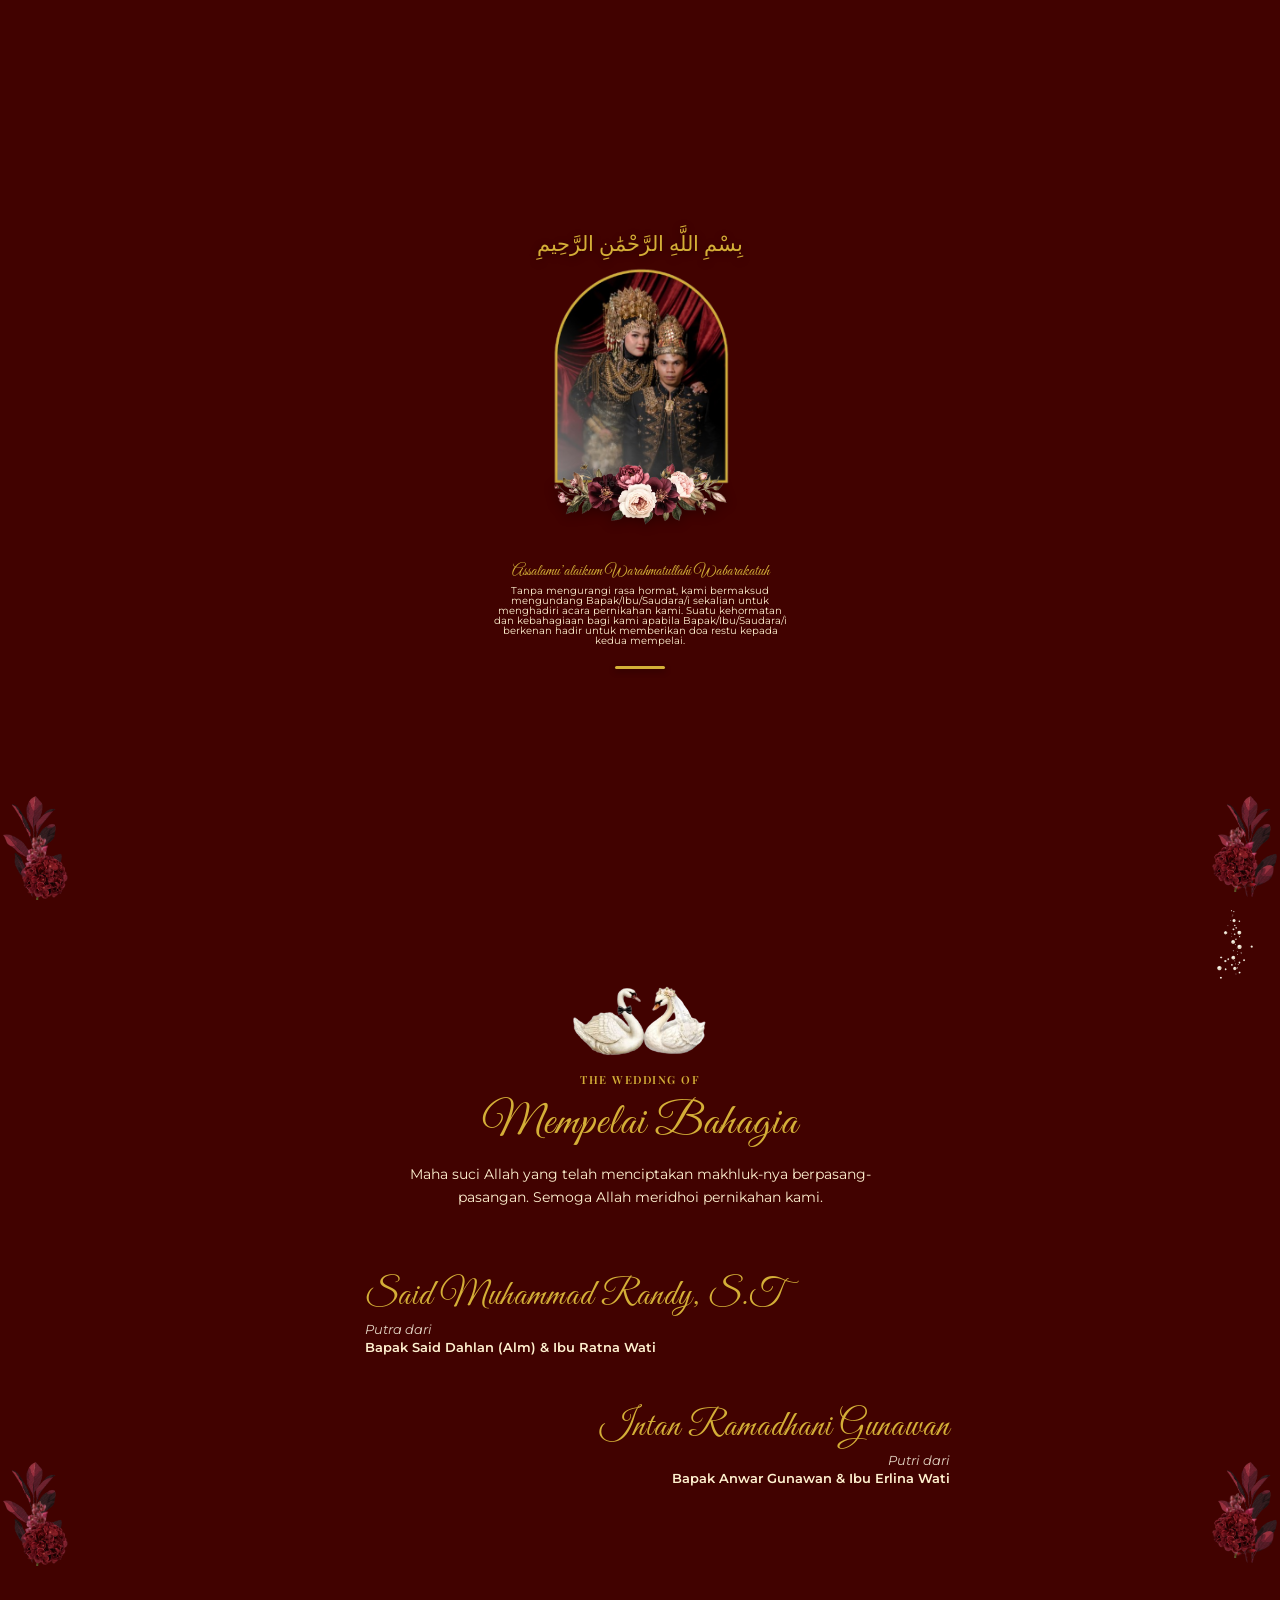
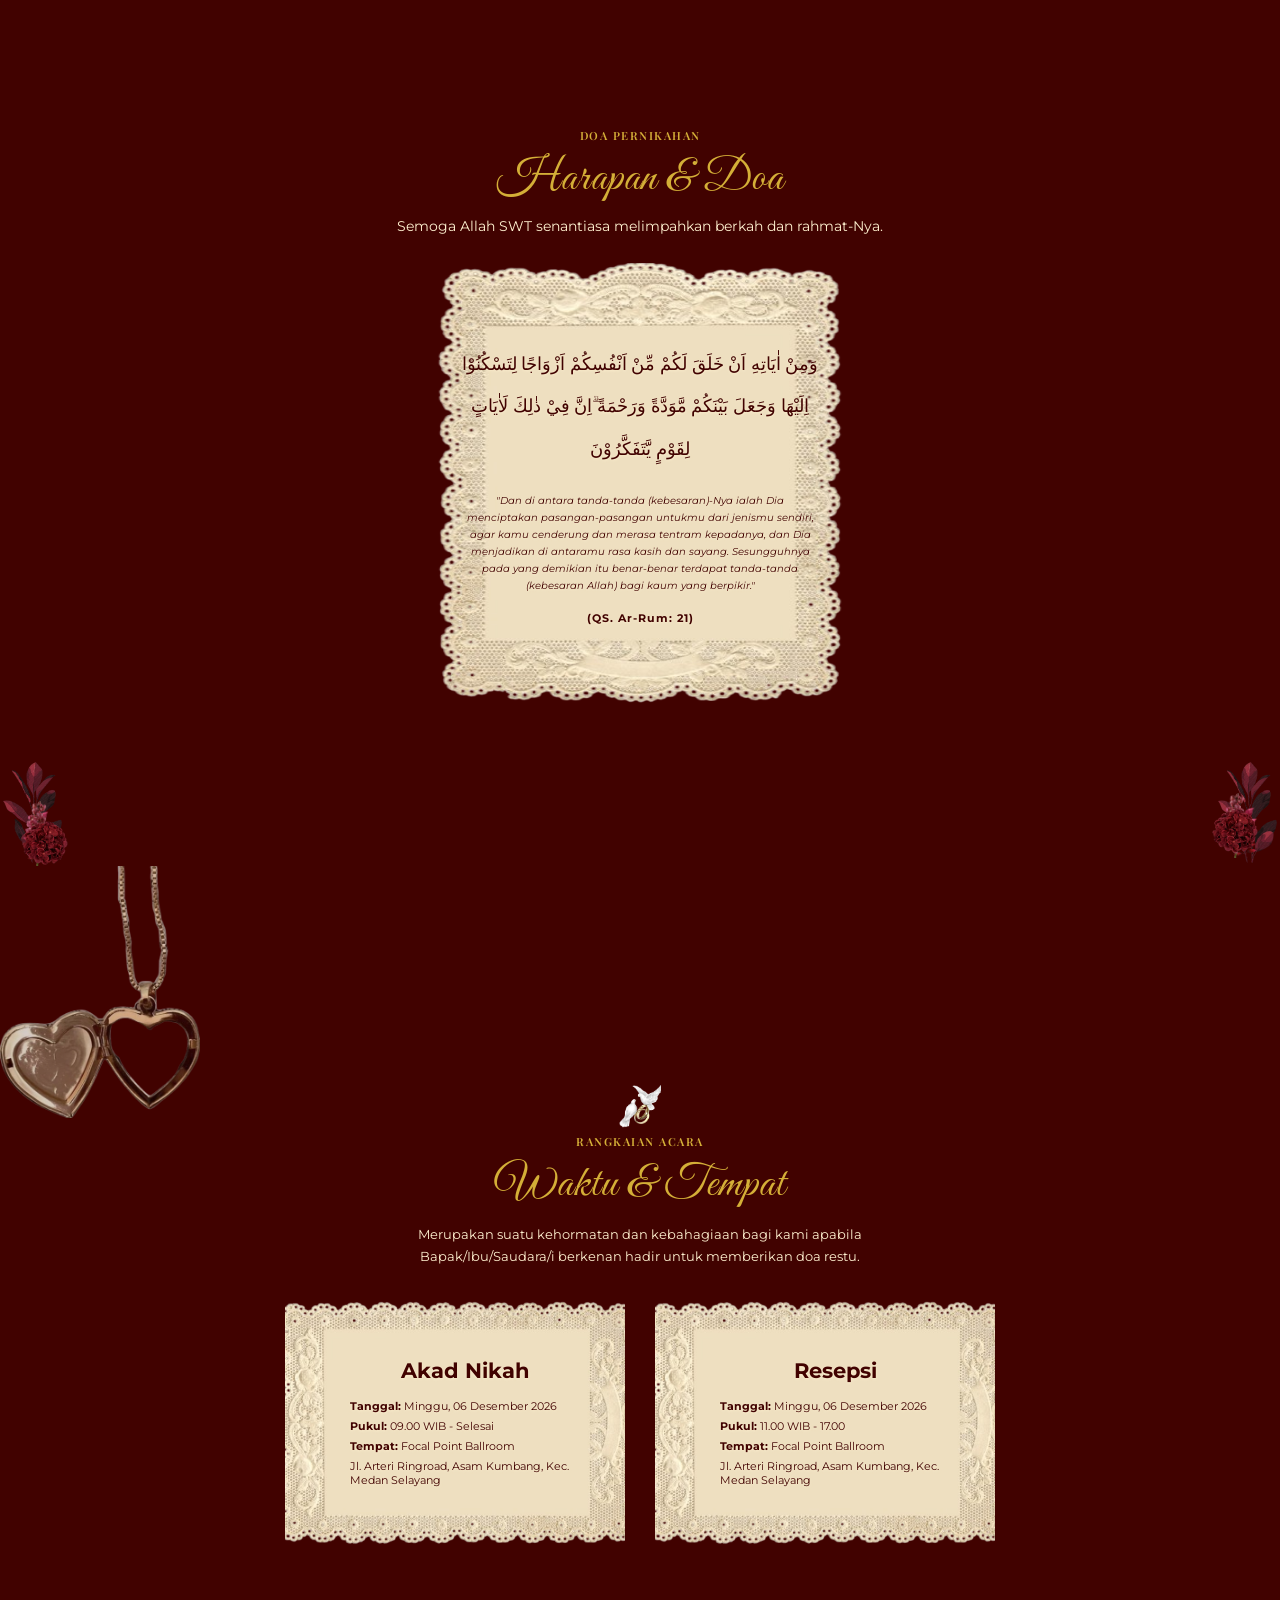
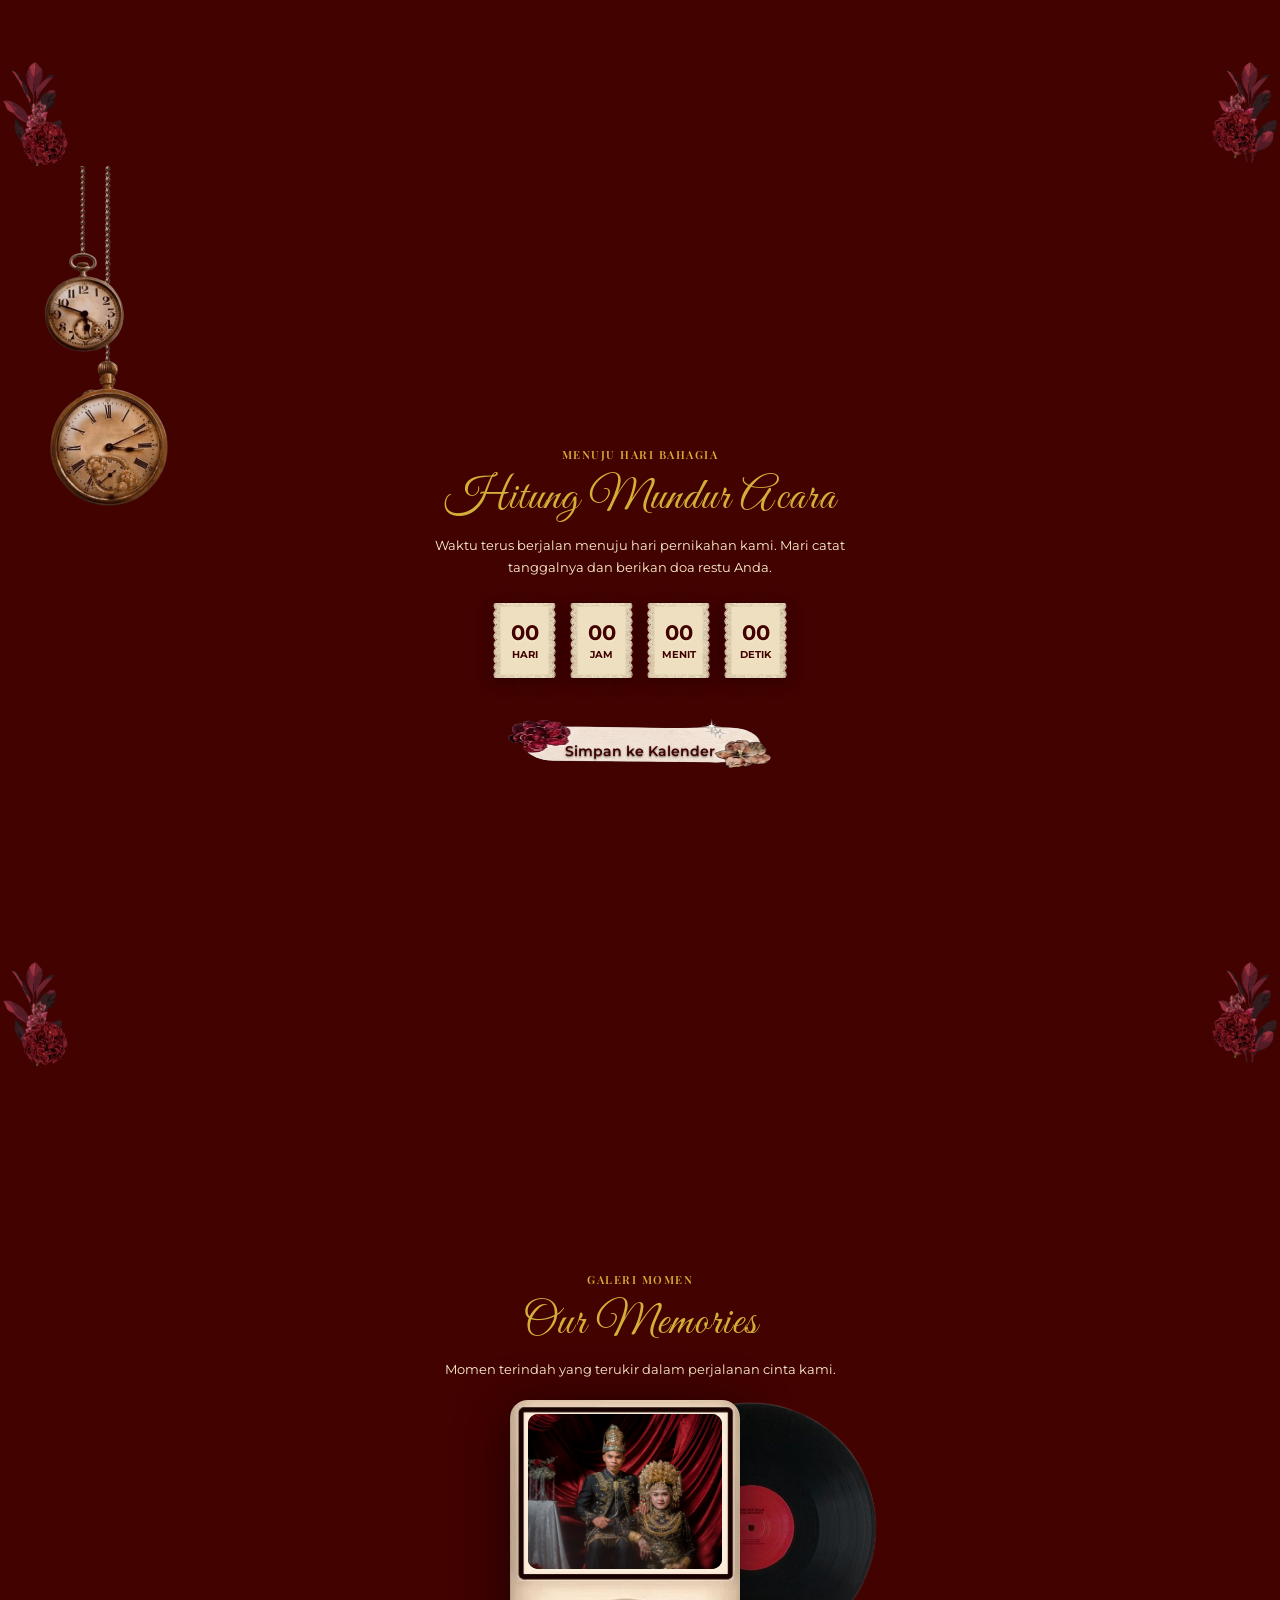
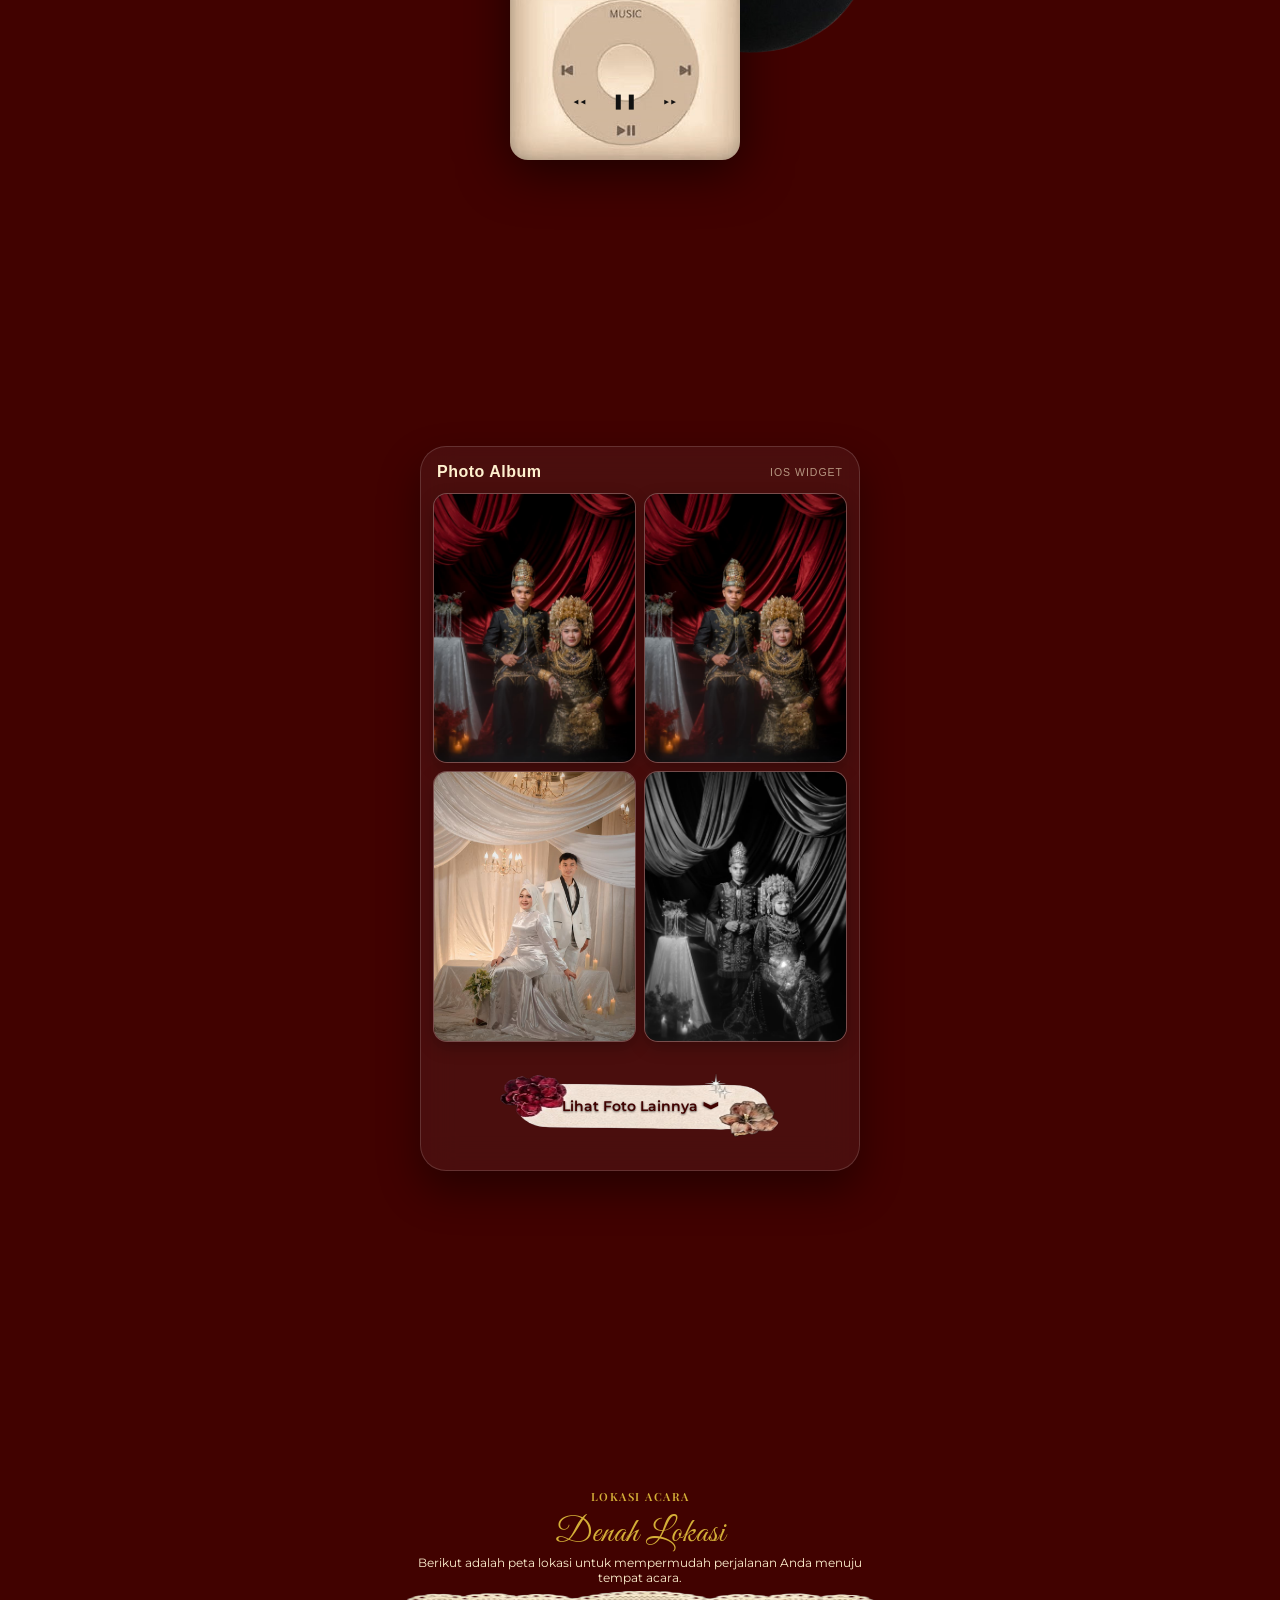
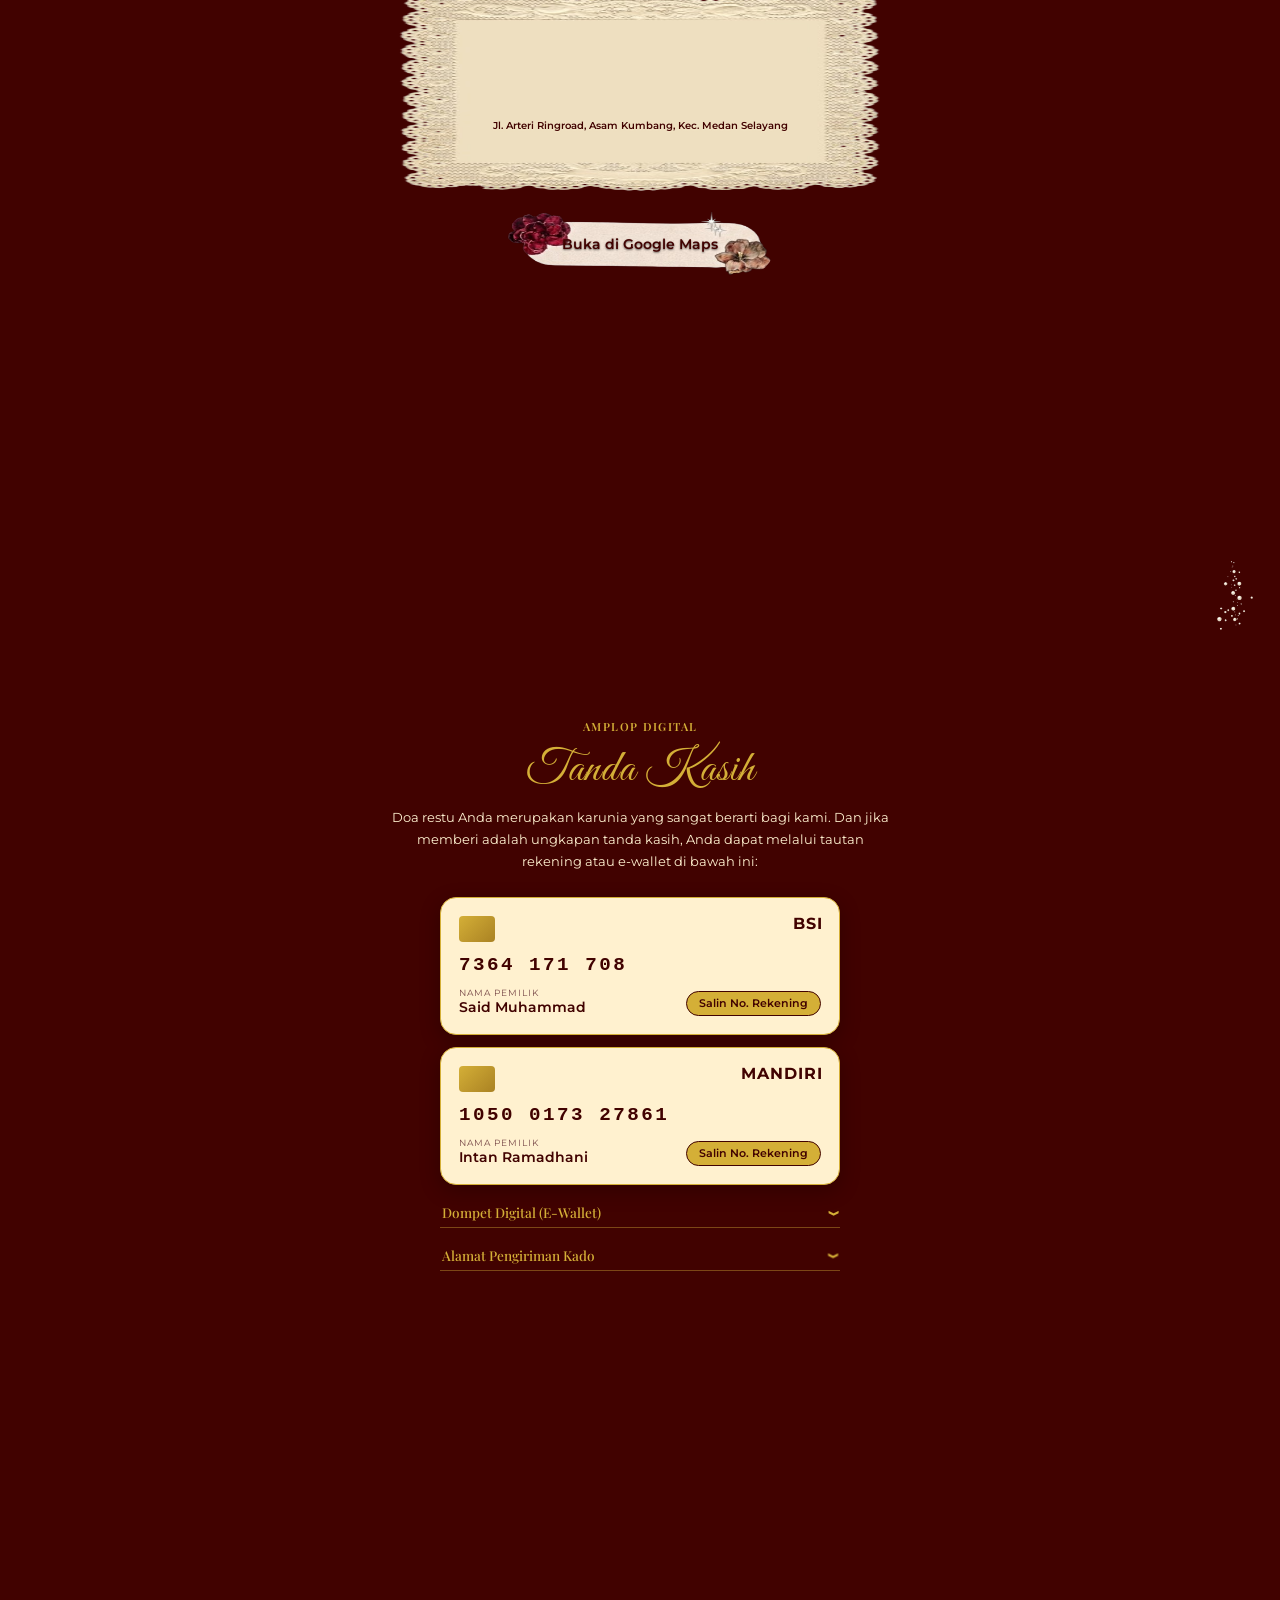
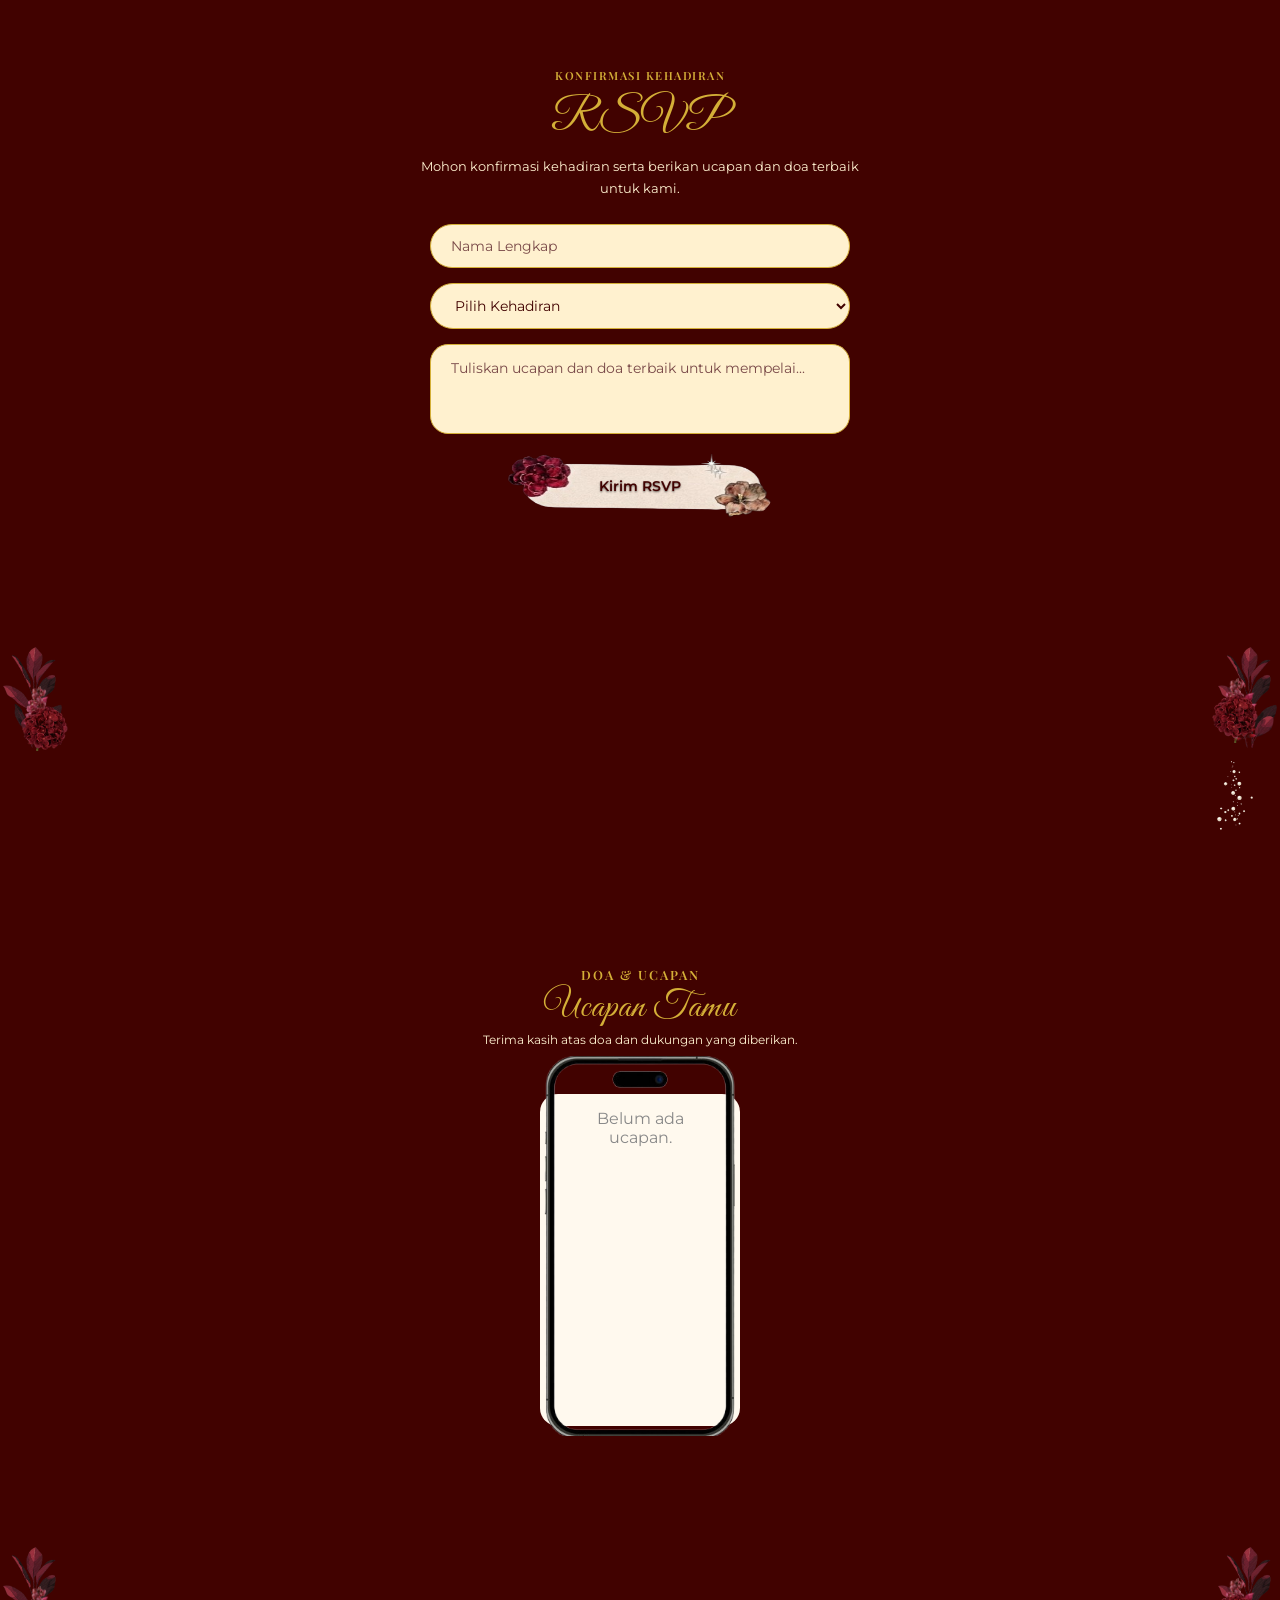
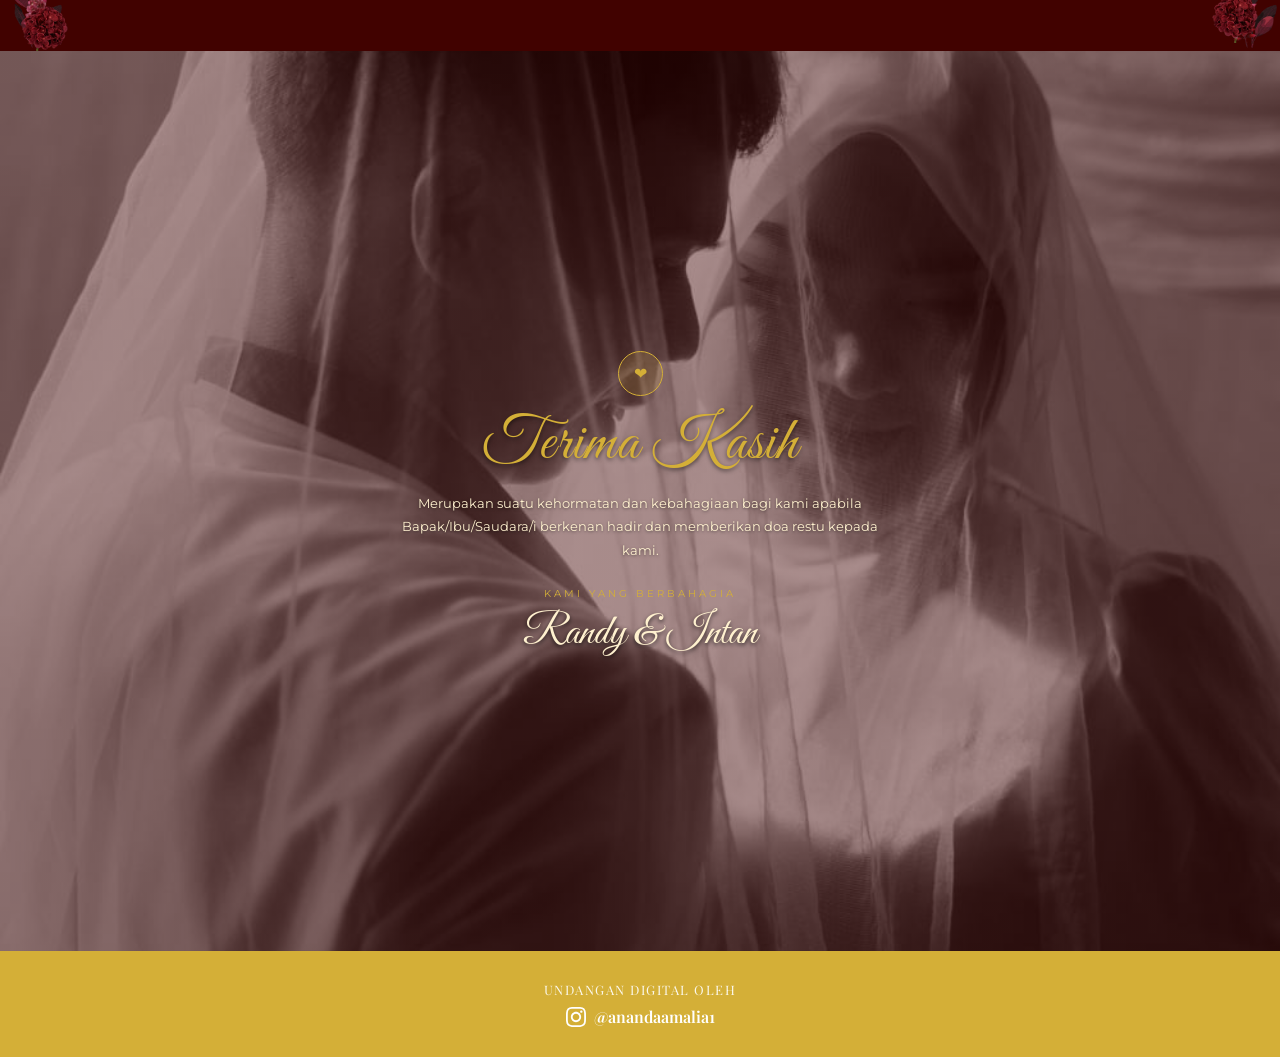
==== index.html @ a96480e3 "Add files via upload first" ====
<!DOCTYPE html>
<html lang="id">

<head>
    <meta charset="UTF-8">
    <meta name="viewport" content="width=device-width, initial-scale=1.0">
    <meta name="theme-color" content="#D4AF37">
    <title>Undangan Pernikahan</title>

    <link rel="stylesheet" href="style.css">
</head>

<body>
    <main>
      <!-- SECTION PEMBUKA / KATA PENGANTAR (TANPA KOTAK CONTAINER LUAR) -->
<!-- OPENING SECTION (BACKGROUND MERAH MARUN & FOTO PENGANTIN DI ATAS) -->
<section id="opening" class="opening-section">
    <!-- Kelompok Bunga Hiasan di Bawah (Opsional jika ingin konsisten) -->
    <div class="floral-group-bottom-left">
        <img src="bunga1.png" alt="Bunga 1" class="flower-item flower-1">
        <img src="bunga2.png" alt="Bunga 2" class="flower-item flower-2">
        <img src="bunga3.png" alt="Bunga 3" class="flower-item flower-3">
        <img src="bunga4.png" alt="Bunga 4" class="flower-item flower-4">
    </div>
    <div class="floral-group-bottom-right">
        <img src="bunga1.png" alt="Bunga 1" class="flower-item flower-1">
        <img src="bunga2.png" alt="Bunga 2" class="flower-item flower-2">
        <img src="bunga3.png" alt="Bunga 3" class="flower-item flower-3">
        <img src="bunga4.png" alt="Bunga 4" class="flower-item flower-4">
    </div>

    <div class="container">
        <div class="reveal opening-content-box" style="text-align: center; color: #FFF1cf;">
             <!-- 3. TEKS ARAB -->
            <p class="opening-arabic">
                بِسْمِ اللَّهِ الرَّحْمَٰنِ الرَّحِيمِ
            </p>

            <!-- 1. FOTO PENGANTIN DI BAGIAN ATAS (BENTUK LINGKARAN ESTETIK BERBINGKAI EMAS) -->
            <div class="opening-photo-wrapper">
                <img src="couple.png" alt="Foto Mempelai" class="opening-couple-photo">
            </div>

            <!-- 2. HIASAN BUNGA TEPAT DI BAWAH FOTO -->
            <div class="opening-floral-divider">
                <img src="bungab.png" alt="Hiasan Bunga" class="divider-flower-img">
            </div>

          
            <!-- 4. SALAM -->
            <h3 class="opening-salam">
                Assalamu’alaikum Warahmatullahi Wabarakatuh
            </h3>

            <!-- 5. ISI TEKS UNDANGAN -->
            <p class="opening-text">
                Tanpa mengurangi rasa hormat, kami bermaksud mengundang Bapak/Ibu/Saudara/i sekalian untuk menghadiri acara pernikahan kami. Suatu kehormatan dan kebahagiaan bagi kami apabila Bapak/Ibu/Saudara/i berkenan hadir untuk memberikan doa restu kepada kedua mempelai.
            </p>

            <!-- 6. GARIS PEMISAH EMAS -->
            <div class="opening-divider"></div>

        </div>
    </div>
</section>


<!-- SECTION MEMPELAI -->
<section id="mempelai" class="mempelai-section reveal">
    <div class="pearls-top-right">
        <img src="pearls.png" alt="Mutiara">
    </div>
    <!-- Kelompok 4 Bunga (Kiri Bawah) -->
    <div class="floral-group-bottom-left">
        <img src="bunga1.png" alt="Bunga 1" class="flower-item flower-1">
        <img src="bunga2.png" alt="Bunga 2" class="flower-item flower-2">
        <img src="bunga3.png" alt="Bunga 3" class="flower-item flower-3">
        <img src="bunga4.png" alt="Bunga 4" class="flower-item flower-4">
    </div>

    <!-- Kelompok 4 Bunga (Kanan Bawah) -->
    <div class="floral-group-bottom-right">
        <img src="bunga1.png" alt="Bunga 1" class="flower-item flower-1">
        <img src="bunga2.png" alt="Bunga 2" class="flower-item flower-2">
        <img src="bunga3.png" alt="Bunga 3" class="flower-item flower-3">
        <img src="bunga4.png" alt="Bunga 4" class="flower-item flower-4">
    </div>

    <div class="container">

        <!-- Animasi Sepasang Angsa Membentuk Love -->
        <div class="swan-container">
            <img src="swan.png" class="swan-image" alt="Sepasang Angsa Love">
        </div>

        <span class="section-badge-mempelai reveal">
            The Wedding Of
        </span>

        <h2 class="mempelai-main-title reveal">
            Mempelai Bahagia
        </h2>

        <p class="section-description-mempelai reveal">
            Maha suci Allah yang telah menciptakan makhluk-nya berpasang-pasangan. Semoga Allah meridhoi pernikahan kami.
        </p>

        <!-- WRAPPER KEDUA MEMPELAI -->
        <div class="mempelai-wrapper">
            <!-- MEMPELAI PRIA -->
            <div class="mempelai-row pria-row reveal-left">
                <div class="mempelai-info">
                    <h3 class="mempelai-name">Said Muhammad Randy, S.T</h3>
                    <p class="mempelai-desc">Putra dari</p>
                    <p class="mempelai-parents">Bapak Said Dahlan (Alm) & Ibu Ratna Wati</p>
                </div>
            </div>

            <!-- MEMPELAI WANITA -->
            <div class="mempelai-row wanita-row reveal-right">
                <div class="mempelai-info">
                    <h3 class="mempelai-name">Intan Ramadhani Gunawan</h3>
                    <p class="mempelai-desc">Putri dari</p>
                    <p class="mempelai-parents">Bapak Anwar Gunawan & Ibu Erlina Wati</p>
                </div>
            </div>
        </div>
    </div>

</section>
<!-- SECTION DOA PERNIKAHAN -->
<section id="doa" class="doa-section reveal">
 <!-- Kelompok 4 Bunga (Kiri Bawah) -->
    <div class="floral-group-bottom-left">
        <img src="bunga1.png" alt="Bunga 1" class="flower-item flower-1">
        <img src="bunga2.png" alt="Bunga 2" class="flower-item flower-2">
        <img src="bunga3.png" alt="Bunga 3" class="flower-item flower-3">
        <img src="bunga4.png" alt="Bunga 4" class="flower-item flower-4">
    </div>

    <!-- Kelompok 4 Bunga (Kanan Bawah) -->
    <div class="floral-group-bottom-right">
        <img src="bunga1.png" alt="Bunga 1" class="flower-item flower-1">
        <img src="bunga2.png" alt="Bunga 2" class="flower-item flower-2">
        <img src="bunga3.png" alt="Bunga 3" class="flower-item flower-3">
        <img src="bunga4.png" alt="Bunga 4" class="flower-item flower-4">
    </div>
    <div class="container">
        <div class="reveal" style="text-align: center; color: #FFF1cf;">

            <span class="section-badge-doa">
                Doa Pernikahan
            </span>

            <h2 style="color: #D4AF37; font-family: 'Great Vibes', cursive; font-size: 2.8rem; margin-bottom: 8px;">
                Harapan & Doa
            </h2>
            <p class="section-description-doa" style="color: #FFF1cf; font-size: 13.5px; margin-bottom: 25px;">
                Semoga Allah SWT senantiasa melimpahkan berkah dan rahmat-Nya.
            </p>

            <!-- KOTAK KONTEN DOA -->
            <div class="doa-content-box">
                <p class="arabic-text">
                    وَمِنْ اٰيَاتِهِ اَنْ خَلَقَ لَكُمْ مِّنْ اَنْفُسِكُمْ اَزْوَاجًا لِتَسْكُنُوْا اِلَيْهَا وَجَعَلَ بَيْنَكُمْ مَّوَدَّةً وَرَحْمَةً ۗاِنَّ فِيْ ذٰلِكَ لَاٰيَاتٍ لِقَوْمٍ يَّتَفَكَّرُوْنَ
                </p>
                <p class="translation-text">
                    "Dan di antara tanda-tanda (kebesaran)-Nya ialah Dia menciptakan pasangan-pasangan untukmu dari jenismu sendiri, agar kamu cenderung dan merasa tentram kepadanya, dan Dia menjadikan di antaramu rasa kasih dan sayang. Sesungguhnya pada yang demikian itu benar-benar terdapat tanda-tanda (kebesaran Allah) bagi kaum yang berpikir."
                </p>
                <p class="doa-source">
                    (QS. Ar-Rum: 21)
                </p>
            </div>

        </div>
    </div>
    <!-- Bingkai / Border Full Selayar (Ganti nama file 'borderframe.png' sesuai nama file gambar PNG kamu) -->
    <img src="border.png" class="ornament-full-border" alt="Full Screen Border">
</section>
<!-- SECTION ACARA & RESEPSI -->
<section id="acara" class="acara-section">
    <!-- Kelompok 4 Bunga (Kiri Bawah) -->
    <div class="floral-group-bottom-left">
        <img src="bunga1.png" alt="Bunga 1" class="flower-item flower-1">
        <img src="bunga2.png" alt="Bunga 2" class="flower-item flower-2">
        <img src="bunga3.png" alt="Bunga 3" class="flower-item flower-3">
        <img src="bunga4.png" alt="Bunga 4" class="flower-item flower-4">
    </div>

    <!-- Kelompok 4 Bunga (Kanan Bawah) -->
    <div class="floral-group-bottom-right">
        <img src="bunga1.png" alt="Bunga 1" class="flower-item flower-1">
        <img src="bunga2.png" alt="Bunga 2" class="flower-item flower-2">
        <img src="bunga3.png" alt="Bunga 3" class="flower-item flower-3">
        <img src="bunga4.png" alt="Bunga 4" class="flower-item flower-4">
    </div>

    <!-- Dekorasi Rantai Vintage (Atas Kiri) -->
    <div class="vintage-chain-top-left">
        <img src="rantai2.png" alt="Rantai Vintage">
    </div>

    <div class="container">
        <!-- WRAPPER DI DALAM KONTAINER: BURUNG TUNGGAL & JUDUL -->
        <div class="acara-header-wrapper">
            <div class="single-bird-container">
                <img src="burung.png" alt="Burung Terbang" class="single-bird">
            </div>
            <span class="section-badge-acara">Rangkaian Acara</span>
            <h2 style="color: #D4AF37; font-family: 'Great Vibes', cursive; font-size: 2.8rem; margin-bottom: 8px;">Waktu & Tempat</h2>
            <p class="section-description-acara" style="color: #FFF1cf; font-size: 13px; margin-bottom: 25px;">Merupakan suatu kehormatan dan kebahagiaan bagi kami apabila Bapak/Ibu/Saudara/i berkenan hadir untuk memberikan doa restu.</p>
        </div>
            
        <div class="acara-grid">
            <!-- Kartu Akad -->
            <div class="acara-card">
                <h3>Akad Nikah</h3>
                <div class="acara-detail-info">
                    <p><strong>Tanggal:</strong> Minggu, 06 Desember 2026</p>
                    <p><strong>Pukul:</strong> 09.00 WIB - Selesai</p>
                    <p><strong>Tempat:</strong> Focal Point Ballroom</p>
                    <p class="acara-alamat">Jl. Arteri Ringroad, Asam Kumbang, Kec. Medan Selayang</p>
                </div>
            </div>

            <!-- Kartu Resepsi -->
            <div class="acara-card">
                <h3>Resepsi</h3>
                <div class="acara-detail-info">
                    <p><strong>Tanggal:</strong> Minggu, 06 Desember 2026</p>
                    <p><strong>Pukul:</strong> 11.00 WIB - 17.00</p>
                    <p><strong>Tempat:</strong> Focal Point Ballroom</p>
                    <p class="acara-alamat">Jl. Arteri Ringroad, Asam Kumbang, Kec. Medan Selayang</p>
                </div>
            </div>
        </div>
    </div>
</section>

   <!-- SECTION HITUNG MUNDUR -->
<section id="countdown" class="countdown-section reveal">
    <!-- Dekorasi Sudut PNG -->
    <div class="vintage-chain-top-left">
        <img src="chain.png" alt="Chain">
    </div>
    

    <!-- Kelompok 4 Bunga (Kiri Bawah) -->
    <div class="floral-group-bottom-left">
        <img src="bunga1.png" alt="Bunga 1" class="flower-item flower-1">
        <img src="bunga2.png" alt="Bunga 2" class="flower-item flower-2">
        <img src="bunga3.png" alt="Bunga 3" class="flower-item flower-3">
        <img src="bunga4.png" alt="Bunga 4" class="flower-item flower-4">
    </div>

    <!-- Kelompok 4 Bunga (Kanan Bawah) -->
    <div class="floral-group-bottom-right">
        <img src="bunga1.png" alt="Bunga 1" class="flower-item flower-1">
        <img src="bunga2.png" alt="Bunga 2" class="flower-item flower-2">
        <img src="bunga3.png" alt="Bunga 3" class="flower-item flower-3">
        <img src="bunga4.png" alt="Bunga 4" class="flower-item flower-4">
    </div>

    <!-- Container Utama -->
    <div class="container">
        <div style="text-align: center; color: #FFF1cf;">
            <span class="section-badge-countdown">Menuju Hari Bahagia</span>
            <h2 style="color: #D4AF37; font-family: 'Great Vibes', cursive; font-size: 2.8rem; margin-bottom: 8px;">Hitung Mundur Acara</h2>
            <p class="section-description-countdown" style="color: #FFF1cf; font-size: 13px; margin-bottom: 25px;">Waktu terus berjalan menuju hari pernikahan kami. Mari catat tanggalnya dan berikan doa restu Anda.</p>
            
            <div class="countdown-box">
                <div class="countdown-item">
                    <span id="days">00</span>
                    <span class="countdown-label">Hari</span>
                </div>
                <div class="countdown-item">
                    <span id="hours">00</span>
                    <span class="countdown-label">Jam</span>
                </div>
                <div class="countdown-item">
                    <span id="minutes">00</span>
                    <span class="countdown-label">Menit</span>
                </div>
                <div class="countdown-item">
                    <span id="seconds">00</span>
                    <span class="countdown-label">Detik</span>
                </div>
            </div>

            <div class="calendar-btn-group">
                <button class="btn-calendar" onclick="addToCalendar()">Simpan ke Kalender</button>
            </div>
        </div>
    </div>
</section>
<!-- ==========================================================================
     SECTION 1: GALERI IPOD & VINYL EKSKLUSIF (1 LAYAR PENUH)
     ========================================================================== -->
<section id="galeri" class="galeri-section reveal">
    <div class="container">
        <div style="text-align: center; color: #FFF1cf;">

            <span class="section-badge-galeri">
                Galeri Momen
            </span>

            <h2 style="color: #D4AF37; font-family: 'Great Vibes', cursive; font-size: 2.8rem; margin-bottom: 8px;">
                Our Memories
            </h2>

            <p class="section-description-galeri" style="color: #FFF1cf; font-size: 13px; margin-bottom: 20px;">
                Momen terindah yang terukir dalam perjalanan cinta kami.
            </p>

            <!-- KONTAINER UTAMA IPOD & PIRINGAN HITAM (VINYL) -->
            <div class="ipod-music-container">
                
                <!-- PIRINGAN HITAM (DI BELAKANG) -->
                <div class="vinyl-record" id="vinylRecord">
                    <img src="vinyl.png" alt="Piringan Hitam">
                </div>

                <!-- FRAME IPOD DI DEPAN -->
                <div class="ipod-frame-img">
                    <img src="ipod.png" alt="iPod Klasik" class="ipod-bg-image">

                    <!-- Layar iPod untuk Slideshow Foto -->
                    <div class="ipod-screen-overlay">
                        <div class="ipod-slideshow">
                            <img src="1.jpeg" alt="Galeri 1" class="ipod-slide active">
                            <img src="2.jpeg" alt="Galeri 2" class="ipod-slide">
                            <img src="3.jpeg" alt="Galeri 3" class="ipod-slide">
                            <img src="4.jpeg" alt="Galeri 4" class="ipod-slide">
                        </div>
                    </div> 
                    
                    <!-- Kontrol Bawah (Tombol Panah & Play di bawah layar foto) -->
                    <div class="ipod-controls-overlay">
                        <button class="ipod-control-nav-btn" onclick="changeSlide(-1)">&#9664;&#9664;</button>
                        <button class="ipod-play-pause-btn" id="playPauseBtn" onclick="toggleMusic()">
                            <span id="playPauseIcon">&#9658;</span>
                        </button>
                        <button class="ipod-control-nav-btn" onclick="changeSlide(1)">&#9654;&#9654;</button>
                    </div>

                </div>

            </div>

        </div>
    </div>
</section>


<!-- ==========================================================================
     SECTION 2: WIDGET ALBUM FOTO ALA IPHONE (GLASSMORPHISM 2x2 BESAR)
     ========================================================================== -->
<section id="album-widget" class="iphone-widget-section">
    <div class="container-widget">
        
        <!-- Header Widget ala iOS -->
        <div class="ios-widget-header">
            <span class="ios-widget-title">Photo Album</span>
            <span class="ios-widget-subtitle">iOS Widget</span>
        </div>

        <!-- KOTAK GRID GALERI WIDGET IPHONE -->
        <div class="iphone-grid-compact" id="galeriGrid">
            <!-- 4 Foto Pertama (Tampil di awal dengan ukuran besar) -->
            <div class="iphone-widget-card"><img src="1.jpeg" alt="Galeri 1"></div>
            <div class="iphone-widget-card"><img src="2.jpeg" alt="Galeri 2"></div>
            <div class="iphone-widget-card"><img src="3.jpeg" alt="Galeri 3"></div>
            <div class="iphone-widget-card"><img src="4.jpeg" alt="Galeri 4"></div>
            
            <!-- Sisa foto (5 sampai 8) disembunyikan di awal, muncul saat tombol diklik -->
            <div class="iphone-widget-card initial-hidden-grid extra-photo"><img src="5.jpeg" alt="Galeri 5"></div>
            <div class="iphone-widget-card initial-hidden-grid extra-photo"><img src="6.jpeg" alt="Galeri 6"></div>
            <div class="iphone-widget-card initial-hidden-grid extra-photo"><img src="7.jpeg" alt="Galeri 7"></div>
            <div class="iphone-widget-card initial-hidden-grid extra-photo"><img src="8.jpeg" alt="Galeri 8"></div>
        </div>

        <!-- Tombol Toggle Buka/Tutup Semua Foto -->
        <div class="galeri-toggle-wrapper">
            <button class="btn-toggle-galeri" id="toggleGaleriBtn" onclick="toggleGaleriGrid()">
                <span id="toggleText">Lihat Foto Lainnya</span>
                <span id="toggleArrow" class="arrow-down">&#10097;</span>
            </button>
        </div>

    </div>
</section>
<!-- Audio Musik Undangan -->
<audio id="bgMusic" autoplay loop>
    <source src="song.mp3" type="audio/mp3">
</audio>

<!-- SECTION LOKASI -->
<section id="lokasi" class="lokasi-section">
    <div class="container">
        <div class="reveal" style="text-align: center; color: #FFF1cf;">

            <span class="section-badge-lokasi">
                Lokasi Acara
            </span>

            <h2 style="color: #D4AF37; font-family: 'Great Vibes', cursive; font-size: 2.8rem; margin-bottom: 8px;">
                Denah Lokasi
            </h2>

            <p class="section-description-lokasi" style="color: #FFF1cf; font-size: 13px; margin-bottom: 25px;">
                Berikut adalah peta lokasi untuk mempermudah perjalanan Anda menuju tempat acara.
            </p>

            <!-- KOTAK PETA & ALAMAT (FULL RESPONSIF) -->
            <div class="map-preview-box">
                <div class="iframe-container">
                    <iframe 
                        iframe src="https://www.google.com/maps/embed?pb=!1m18!1m12!1m3!1d1991.0426632586702!2d98.62687262202911!3d3.5678375499491666!2m3!1f0!2f0!3f0!3m2!1i1024!2i768!4f13.1!3m3!1m2!1s0x30312fa4ecb2f0dd%3A0x94306b2cc8a2419f!2sFocal%20Point%20Medan!5e0!3m2!1sid!2sid!4v1793867446750!5m2!1sid!2sid" width="600" height="450" style="border:0;" allowfullscreen="" loading="lazy" referrerpolicy="strict-origin-when-cross-origin">
                        style="border:0;" 
                        allowfullscreen="" 
                        loading="lazy">
                    </iframe>
                </div>

                <!-- KETERANGAN ALAMAT DI DALAM BOX -->
                <div class="lokasi-detail-teks">
                    <p class="lokasi-alamat-teks">
                       Jl. Arteri Ringroad, Asam Kumbang, Kec. Medan Selayang
                    </p>
                </div>
            </div>

            <!-- TOMBOL MENUJU GOOGLE MAPS -->
            <a href="https://maps.app.goo.gl/Bd8ixskbjqsMVnmz6" target="_blank" class="btn-maps">
                Buka di Google Maps
            </a>

        </div>
    </div>


</section>
<!-- AMPLOP DIGITAL & ALAMAT KADO SECTION (FULL LAYAR) -->
<section id="amplop" class="amplop-section">
    <div class="pearls-top-right">
        <img src="pearls.png" alt="Mutiara">
    </div>
    <div class="container">
        <div class="reveal" style="text-align: center; color: #FFF1cf;">

            <span class="section-badge-amplop">
                Amplop Digital
            </span>

            <h2 style="color: #D4AF37; font-family: 'Great Vibes', cursive; font-size: 2.8rem; margin-bottom: 8px;">
                Tanda Kasih
            </h2>

            <p class="section-description-amplop" style="color: #FFF1cf; font-size: 13px; margin-bottom: 25px;">
                Doa restu Anda merupakan karunia yang sangat berarti bagi kami. Dan jika memberi adalah ungkapan tanda kasih, Anda dapat melalui tautan rekening atau e-wallet di bawah ini:
            </p>

            <!-- KARTU ATM 1 (BCA) -->
            <div class="atm-card">
                <div class="atm-chip"></div>
                <div class="atm-bank">BSI</div>
                <div class="atm-number">7364 171 708</div>
                <div class="atm-details">
                    <div class="atm-holder">
                        <span class="atm-label">Nama Pemilik</span>
                        <span class="atm-value">Said Muhammad</span>
                    </div>
                    <button class="btn-copy" onclick="copyText('7364171708')">Salin No. Rekening</button>
                </div>
            </div>

            <!-- KARTU ATM 2 (MANDIRI) -->
            <div class="atm-card">
                <div class="atm-chip"></div>
                <div class="atm-bank">MANDIRI</div>
                <div class="atm-number">1050 0173 27861</div>
                <div class="atm-details">
                    <div class="atm-holder">
                        <span class="atm-label">Nama Pemilik</span>
                        <span class="atm-value">Intan Ramadhani</span>
                    </div>
                    <button class="btn-copy" onclick="copyText('1050017325861')">Salin No. Rekening</button>
                </div>
            </div>

            <!-- DOMPET DIGITAL (E-WALLET) - MODEL GARIS BAWAH & PANAH -->
            <div class="ewallet-dropdown-box">
                <div class="dropdown-header" onclick="toggleDropdown('ewalletContent', this)">
                    <h4>Dompet Digital (E-Wallet)</h4>
                    <span class="arrow-icon">&#10097;</span>
                </div>
                <div class="dropdown-content" id="ewalletContent">
                    <div class="ewallet-grid">
                        <div class="ewallet-card">
                            <div class="ewallet-info">
                                <span class="ewallet-name"> DANA & ShopeePay</span>
                                <span class="ewallet-number">0831-6055-5251</span>
                            </div>
                            <button class="btn-copy-small" onclick="copyText('083160555251')">Salin</button>
                        </div>
                        </div>
                    </div>
                </div>
            </div>

            <!-- ALAMAT PENGIRIMAN KADO - MODEL GARIS BAWAH & PANAH -->
            <div class="gift-dropdown-box" style="margin-top: 15px;">
                <div class="dropdown-header" onclick="toggleDropdown('giftContent', this)">
                    <h4>Alamat Pengiriman Kado</h4>
                    <span class="arrow-icon">&#10097;</span>
                </div>
                <div class="dropdown-content" id="giftContent">
                    <p style="color: #410200; font-size: 12px; margin-bottom: 10px; text-align: left;">Bagi tamu undangan yang ingin mengirimkan kado fisik, dapat dikirimkan melalui alamat di bawah ini:</p>
                    <div class="address-detail">
                        <p><strong>Penerima:</strong> Intan </p>
                        <p><strong>No. HP:</strong> 0831-6055-5251</p>
                        <p><strong>Alamat:</strong> Jl. Pungguk No 41 D Kec. Medan Sunggal Kel. Sei Sikambing B</p>
                        <p><strong>Kode Pos:</strong> 20122</p>
                    </div>
                </div>
            </div>

        </div>
    </div>
</section>

<!-- SECTION 1: FORM RSVP (FULL LAYAR) -->
<section id="rsvp" class="rsvp-section">
    <!-- Kelompok 4 Bunga (Kiri Bawah) -->
    <div class="floral-group-bottom-left">
        <img src="bunga1.png" alt="Bunga 1" class="flower-item flower-1">
        <img src="bunga2.png" alt="Bunga 2" class="flower-item flower-2">
        <img src="bunga3.png" alt="Bunga 3" class="flower-item flower-3">
        <img src="bunga4.png" alt="Bunga 4" class="flower-item flower-4">
    </div>

    <!-- Kelompok 4 Bunga (Kanan Bawah) -->
    <div class="floral-group-bottom-right">
        <img src="bunga1.png" alt="Bunga 1" class="flower-item flower-1">
        <img src="bunga2.png" alt="Bunga 2" class="flower-item flower-2">
        <img src="bunga3.png" alt="Bunga 3" class="flower-item flower-3">
        <img src="bunga4.png" alt="Bunga 4" class="flower-item flower-4">
    </div>

    <div class="container">
        <div class="reveal" style="text-align: center; color: #FFF1cf;">
            <span class="section-badge">Konfirmasi Kehadiran</span>
            <h2 style="color: #D4AF37; font-family: 'Great Vibes', cursive; font-size: 2.8rem; margin-bottom: 8px;">RSVP</h2>
            <p class="section-description" style="color: #FFF1cf; font-size: 13px; margin-bottom: 25px;">Mohon konfirmasi kehadiran serta berikan ucapan dan doa terbaik untuk kami.</p>
            
            <form id="rsvpForm">
                <div class="form-group">
                    <input type="text" id="nama" placeholder="Nama Lengkap" required>
                </div>
                <div class="form-group">
                    <select id="status" required>
                        <option value="" disabled selected>Pilih Kehadiran</option>
                        <option value="Hadir">Hadir</option>
                        <option value="Tidak Hadir">Tidak Hadir</option>
                    </select>
                </div>
                <div class="form-group">
                    <textarea id="pesan" placeholder="Tuliskan ucapan dan doa terbaik untuk mempelai..." required></textarea>
                </div>
                <button type="submit" class="btn-rsvp">Kirim RSVP</button>
            </form>
        </div>
    </div>
</section>
<!-- SECTION 2: DAFTAR KOMENTAR / UCAPAN (FULL LAYAR) -->
<section id="ucapan" class="ucapan-section">
    <div class="pearls-top-right">
        <img src="pearls.png" alt="Mutiara">
    </div>
    <!-- Kelompok 4 Bunga (Kiri Bawah) -->
    <div class="floral-group-bottom-left">
        <img src="bunga1.png" alt="Bunga 1" class="flower-item flower-1">
        <img src="bunga2.png" alt="Bunga 2" class="flower-item flower-2">
        <img src="bunga3.png" alt="Bunga 3" class="flower-item flower-3">
        <img src="bunga4.png" alt="Bunga 4" class="flower-item flower-4">
    </div>

    <!-- Kelompok 4 Bunga (Kanan Bawah) -->
    <div class="floral-group-bottom-right">
        <img src="bunga1.png" alt="Bunga 1" class="flower-item flower-1">
        <img src="bunga2.png" alt="Bunga 2" class="flower-item flower-2">
        <img src="bunga3.png" alt="Bunga 3" class="flower-item flower-3">
        <img src="bunga4.png" alt="Bunga 4" class="flower-item flower-4">
    </div>

    <div class="container">
        <div class="reveal" style="text-align: center; color: #FFF1cf;">
            <span class="section-badge">Doa & Ucapan</span>
            <h2 style="color: #D4AF37; font-family: 'Great Vibes', cursive; font-size: 2.8rem; margin-bottom: 8px;">Ucapan Tamu</h2>
            <p class="section-description" style="color: #FFF1cf; font-size: 13px; margin-bottom: 20px;">Terima kasih atas doa dan dukungan yang diberikan.</p>
            
            <!-- BUNGKAI MOCKUP HP PNG -->
            <div class="phone-mockup-container">
                <!-- Gambar Bingkai HP (Ganti 'phone-frame.png' dengan nama file PNG HP kamu) -->
                <img src="hp.png" alt="Phone Frame" class="phone-frame-img">

                <!-- KOTAK DAFTAR KOMENTAR DI DALAM LAYAR HP -->
                <div class="message-list" id="messageList">
                    <div class="comment">
                        <div class="comment-header">
                            <span class="comment-name">nananan</span>
                            <span class="comment-status status-tidak">Tidak Hadir</span>
                        </div>
                        <div class="comment-message">sorry</div>
                        <div class="comment-time">14/10/2026, 17.14.06</div>
                    </div>
                    <div class="comment">
                        <div class="comment-header">
                            <span class="comment-name">nana</span>
                            <span class="comment-status status-hadir">Hadir</span>
                        </div>
                        <div class="comment-message">aanugdaudj</div>
                        <div class="comment-time">14/10/2026, 17.10.21</div>
                    </div>
                </div>
            </div>

        </div>
    </div>
</section>



<!-- SECTION TERIMA KASIH / PENUTUP -->
<section id="terima-kasih" class="terima-kasih-section">
    <div class="container">
        <!-- Tambahkan kelas 'reveal' di sini agar tersembunyi dulu sebelum di-scroll -->
        <div class="reveal" style="text-align: center; color: #FFF1cf;">

            <!-- Lingkaran Ikon Hati di Atas -->
            <div class="thank-you-icon-box" style="margin-bottom: 10px;">
                <span class="heart-icon">&#10084;</span>
            </div>

            <!-- Judul Terima Kasih -->
            <h2 style="color: #D4AF37; font-family: 'Great Vibes', cursive; font-size: 3.8rem; margin-bottom: 10px; font-weight: normal; text-shadow: 0 2px 4px rgba(0, 0, 0, 0.5);">
                Terima Kasih
            </h2>

            <!-- Pesan / Kata Penutup -->
            <p class="thank-you-description" style="color: #FFF1cf; font-size: 13px; line-height: 1.8; margin-bottom: 25px; max-width: 500px; margin-left: auto; margin-right: auto; text-shadow: 0 1px 3px rgba(0, 0, 0, 0.5);">
                Merupakan suatu kehormatan dan kebahagiaan bagi kami apabila Bapak/Ibu/Saudara/i berkenan hadir dan memberikan doa restu kepada kami.
            </p>

            <!-- Keterangan Mempelai -->
            <span class="thank-you-badge">
                KAMI YANG BERBAHAGIA
            </span>

            <h3 class="thank-you-couple-names">
                Randy &amp; Intan
            </h3>

        </div>
    </div>
</section>

        <!-- SECTION FOOTER KUSTOM -->
        <footer class="custom-footer">
            <div class="container">
                <div class="footer-content reveal">
                    <p class="footer-credit">Undangan Digital oleh</p>
                    
                    <!-- Link Instagram -->
                    <a href="https://www.instagram.com/anandaamalia1" target="_blank" class="footer-ig-link">
                        <!-- Ikon Logo Instagram SVG -->
                        <svg class="ig-icon" xmlns="http://www.w3.org/2000/svg" viewBox="0 0 24 24" fill="currentColor">
                            <path d="M12 2.163c3.204 0 3.584.012 4.85.07 3.252.148 4.771 1.691 4.919 4.919.058 1.265.069 1.645.069 4.849 0 3.205-.012 3.584-.069 4.849-.149 3.225-1.664 4.771-4.919 4.919-1.266.058-1.644.07-4.85.07-3.204 0-3.584-.012-4.849-.07-3.26-.149-4.771-1.699-4.919-4.92-.058-1.265-.07-1.644-.07-4.849 0-3.204.013-3.583.07-4.849.149-3.227 1.664-4.771 4.919-4.919 1.266-.057 1.645-.069 4.849-.069zm0-2.163c-3.259 0-3.667.014-4.947.072-4.358.2-6.78 2.618-6.98 6.98-.059 1.281-.073 1.689-.073 4.948 0 3.259.014 3.668.072 4.948.2 4.358 2.618 6.78 6.98 6.98 1.281.058 1.689.072 4.948.072 3.259 0 3.668-.014 4.948-.072 4.354-.2 6.782-2.618 6.979-6.98.059-1.28.073-1.689.073-4.948 0-3.259-.014-3.667-.072-4.947-.196-4.354-2.617-6.78-6.979-6.98-1.281-.059-1.69-.073-4.949-.073zm0 5.838c-3.403 0-6.162 2.759-6.162 6.162s2.759 6.163 6.162 6.163 6.162-2.759 6.162-6.163c0-3.403-2.759-6.162-6.162-6.162zm0 10.162c-2.209 0-4-1.79-4-4 0-2.209 1.791-4 4-4s4 1.791 4 4c0 2.21-1.791 4-4 4zm6.406-11.845c-.796 0-1.441.645-1.441 1.44s.645 1.44 1.441 1.44c.795 0 1.439-.645 1.439-1.44s-.644-1.44-1.439-1.44z"/>
                        </svg>
                        <span>@anandaamalia1</span>
                    </a>
                </div>
            </div>
        </footer>
    </main>

    <!-- Script Eksternal -->
    <script src="script.js"></script>
</body>

</html>
---- style.css ----
/* =========================
   IMPORT FONT KALIGRAFI MEWAH
========================= */
@import url('https://fonts.googleapis.com/css2?family=Great+Vibes&family=Poppins:wght@300;400;600;700&display=swap');
@import url('https://fonts.googleapis.com/css2?family=Great+Vibes&family=Playfair+Display:wght@500;600&family=Poppins:wght@300;400;600;700&display=swap');
@import url('https://fonts.googleapis.com/css2?family=Great+Vibes&family=Montserrat:wght@300;400;500;600;700&family=Playfair+Display:wght@500;600&family=Poppins:wght@300;400;600;700&display=swap');

/* =========================
   RESET & GLOBAL
========================= */
*{
    margin:0;
    padding:0;
    box-sizing:border-box;
}

html{
    scroll-behavior:smooth;
}

body {
    margin: 0;
    padding: 0;
    background-color: #410200; /* Disesuaikan ke merah baru */
    font-family: 'Montserrat', sans-serif !important;
    overflow-x: hidden;
}

main {
    width: 100%;
    max-width: 100%;
    margin: 0 auto;
    overflow-x: hidden;
    box-sizing: border-box;
    background-color: #410200;
}

img {
    max-width: 100%;
    display: block;
}

a {
    text-decoration: none;
    color: inherit;
}

button,
input,
select,
textarea {
    font-family: inherit;
}

section {
    width: 100%;
    padding: 80px 20px;
    background-color: #410200; /* Background setiap section */
}

.container {
    width: 100%;
    max-width: 900px;
    margin: 0 auto;
    padding: 0 20px;
    box-sizing: border-box;
}

/* =========================
   PENGATURAN JUDUL CANTIK (WARNA EMAS & FONT KALIGRAFI)
========================= */
h2, .mempelai-name {
    font-family: 'Great Vibes', cursive, serif !important;
    color: #D4AF37 !important; /* Warna Emas */
    font-weight: 400 !important;
    letter-spacing: 1px;
}


/* =========================
   OPENING SECTION (BACKGROUND MERAH MARUN & FULL LAYAR)
========================= */
.opening-section {
    position: relative !important;
    background: #410200 !important; /* Latar belakang merah marun polos */
    width: 100% !important;
    min-height: 100vh !important;
    display: flex !important;
    align-items: center !important;
    justify-content: center !important;
    text-align: center !important;
    box-sizing: border-box !important;
    padding: 60px 20px !important;
    overflow: hidden !important;
}

/* Memastikan konten berada di tengah dengan lebar maksimal yang rapi */
.opening-section .container {
    position: relative !important;
    z-index: 5 !important;
    width: 100% !important;
    max-width: 550px !important;
    margin: 0 auto !important;
    box-sizing: border-box !important;
    display: flex !important;
    flex-direction: column !important;
    align-items: center !important;
    justify-content: center !important;
}

/* =========================
   FOTO PENGANTIN ESTETIK (LINGKARAN & BINGKAI EMAS)
========================= */
.opening-photo-wrapper {
    width: 180px !important;           /* Ukuran lebar foto bisa disesuaikan */
    height: auto !important;           /* Tinggi menyesuaikan proporsi asli foto */
    margin: 0 auto 15px auto !important;
    border: none !important;           /* Tanpa border/bingkai */
    border-radius: 0 !important;       /* Tanpa lengkungan sudut (kotak asli) */
    background: transparent !important;
    box-shadow: none !important;       /* Tanpa bayangan */
    display: flex !important;
    align-items: center !important;
    justify-content: center !important;
}

.opening-couple-photo {
    width: 100% !important;
    height: auto !important;
    object-fit: contain !important;    /* Menjaga foto asli tampil utuh tanpa ter-crop */
    border-radius: 0 !important;       /* Memastikan sudut foto tetap siku-siku asli */
    display: block !important;
}

/* =========================
   HIASAN BUNGA DI BAWAH FOTO (BESAR & MENIMPA DIKIT)
========================= */
.opening-floral-divider {
    width: 100% !important;
    height: auto !important;
    margin: -40px auto 35px auto !important; /* Jarak bawah (gap) ditambah jadi 25px supaya ada jarak ke teks Arab */
    display: flex !important;
    justify-content: center !important;
    align-items: center !important;
    position: relative !important;
    z-index: 2 !important;
}

.divider-flower-img {
    width: 180px !important; /* Kamu bisa ubah ukuran besar/kecil bunga di sini */
    height: auto !important;
    object-fit: contain !important;
    opacity: 1 !important;
    filter: drop-shadow(0 2px 6px rgba(0,0,0,0.4));
}

/* =========================
   TIPOGRAFI & TEKS OPENING
========================= */
.opening-arabic {
    font-size: 1.3rem !important; 
    color: #D4AF37 !important;
    margin-bottom: 10px !important;
    font-family: 'Traditional Arabic', 'Amiri', serif !important;
    text-shadow: 0 2px 8px rgba(0,0,0,0.4);
}

/* Salam: Dibuat lebih tipis, ukuran lebih kecil, dan anggun */
.opening-salam {
    font-family: 'Great Vibes', cursive !important;
    font-size: 1rem !important;        /* Ukuran diperkecil agar elegan */
    font-weight: 300 !important;         /* Dibuat lebih tipis */
    color: #D4AF37 !important;
    margin-bottom: 5px !important;
    line-height: 1.3 !important;
}

/* Isi Teks: Dikecilkan dan dirapikan agar tampak minimalis & estetik */
.opening-text {
    font-size: 10px !important;        /* Ukuran teks diperkecil */
    color: #FFF1cf !important;
    line-height: 1.0 !important;
    margin-bottom: 20px !important;
    text-align: center !important;
    max-width: 300px !important;         /* Lebar dibatasi agar rapi di tengah */
    margin-left: auto !important;
    margin-right: auto !important;
    font-weight: 400;
}

/* Garis Pemisah Emas */
.opening-divider {
    width: 50px !important;
    height: 2.5px !important;
    background: #D4AF37 !important;
    margin: 0 auto !important;
    border-radius: 2px !important;
    box-shadow: 0 2px 6px rgba(0,0,0,0.4) !important;
}
/* =========================================
   1. MEMPELAI SECTION (DESKTOP & UMUM)
========================================= */
.mempelai-section {
    background: #410200; 
    padding: 80px 20px 0 20px !important; /* Padding bawah 0 agar bunga mentok di ujung bawah */
    color: #FFF1cf;
    overflow: hidden;
    position: relative !important;
}

.section-badge-mempelai {
    display: block;
    width: fit-content;
    margin: auto auto 15px auto;
    padding: 0;
    background: transparent !important;
    color: #D4AF37 !important;
    font-family: 'Playfair Display', serif !important;
    font-size: 1.1rem !important;
    font-weight: 600;
    letter-spacing: 2px;
    text-transform: uppercase;
}

.mempelai-main-title {
    text-align: center;
    font-size: 2.8rem !important;
    margin-bottom: 12px;
    color: #D4AF37;
    font-family: 'Great Vibes', cursive;
}

.section-description-mempelai {
    text-align: center;
    color: #FFF1cf;
    max-width: 500px;
    margin: 0 auto 40px auto;
    line-height: 1.7;
    font-size: 13.5px;
}

.mempelai-wrapper {
    display: flex;
    flex-direction: column;
    gap: 35px;
    width: 100%;
    max-width: 650px;
    margin: 0 auto;
    position: relative;
    z-index: 2; 
    padding: 0 15px 70px 15px !important; /* Jarak aman agar teks tidak menimpa bunga bawah */
}

.mempelai-row {
    display: flex;
    flex-direction: column;
    width: 100%;
}

/* MEMPELAI PRIA: Rata Kiri */
.pria-row {
    align-items: flex-start !important;
    text-align: left !important;
    align-self: flex-start !important;
    margin-right: auto !important;
    margin-left: 35px !important; 
    margin-top: 25px !important; 
}

/* MEMPELAI WANITA: Rata Kanan */
.wanita-row {
    align-items: flex-end !important;
    text-align: right !important;
    align-self: flex-end !important;
    margin-left: auto !important;
    margin-right: 35px !important; 
    margin-top: 15px !important; 
    margin-bottom: 10px !important;
}

.mempelai-info {
    display: flex;
    flex-direction: column;
    width: auto;
}

.pria-row .mempelai-info {
    align-items: flex-start !important;
    text-align: left !important;
}

.wanita-row .mempelai-info {
    align-items: flex-end !important;
    text-align: right !important;
}

.mempelai-name {
    font-size: 2.2rem !important;
    margin-bottom: 4px;
    color: #D4AF37;
    font-family: 'Great Vibes', cursive;
}

.mempelai-desc {
    font-size: 12.5px;
    color: #e2d3c1;
    margin-bottom: 2px;
    font-style: italic;
}

.mempelai-parents {
    font-size: 13px;
    color: #FFF1cf;
    font-weight: 600;
}


/* =========================================
   HIASAN BUNGA 4 SUDUT (SERENTAK & MENYATU)
========================= */
.mempelai-section .corner-flower {
    position: absolute !important;
    height: auto !important;
    pointer-events: none !important;
    z-index: 3 !important;
    opacity: 0;
    /* Durasi dan jenis transisi disamakan persis agar serentak */
    transition: all 1.5s cubic-bezier(0.16, 1, 0.3, 1) !important; 
}

/* --- UKURAN DESKTOP --- */
.mempelai-section .flower-top-left,
.mempelai-section .flower-top-right,
.mempelai-section .flower-top-center {
    width: 460px !important; 
}

.mempelai-section .flower-bottom-left,
.mempelai-section .flower-bottom-right,
.mempelai-section .flower-bottom-center {
    width: 460px !important;
}

/* --- POSISI AWAL (SEBELUM MUNCUL / DI LUAR LAYAR) --- */
.flower-top-left { top: -80px; left: -150px; }
.flower-top-center { top: -100px; left: 50%; transform: translateX(-50%) scale(0.8); }
.flower-top-right { top: -80px; right: -150px; }

.flower-bottom-left { bottom: -80px; left: -150px; }
.flower-bottom-center { bottom: -100px; left: 50%; transform: translateX(-50%) scale(0.8); }
.flower-bottom-right { bottom: -80px; right: -150px; }


/* --- POSISI SAAT SECTION AKTIF (MASUK SERENTAK KE DALAM) --- */
.mempelai-section.active .corner-flower {
    opacity: 0.95;
}

.mempelai-section.active .flower-top-left {
    top: 0 !important;
    left: -15px !important;
}

.mempelai-section.active .flower-top-center {
    top: 0 !important;
    left: 50% !important;
    transform: translateX(-50%) scale(1) !important;
}

.mempelai-section.active .flower-top-right {
    top: 0 !important;
    right: -15px !important;
}

.mempelai-section.active .flower-bottom-left {
    bottom: 0 !important;
    left: -15px !important;
}

.mempelai-section.active .flower-bottom-center {
    bottom: 0 !important;
    left: 50% !important;
    transform: translateX(-50%) scale(1) !important;
}

.mempelai-section.active .flower-bottom-right {
    bottom: 0 !important;
    right: -15px !important;
}



/* =========================================
   ANIMASI SEPASANG ANGSA (FADE-IN + GERAK HIDUP)
========================================= */
.swan-container {
    text-align: center;
    margin: 0 auto 10px auto;
    width: fit-content;
    opacity: 0;
    transform: translateY(-20px);
    transition: opacity 1.5s cubic-bezier(0.16, 1, 0.3, 1), transform 1.5s cubic-bezier(0.16, 1, 0.3, 1);
}

.swan-image {
    width: 140px !important; /* Ukuran gambar angsa di desktop, bisa disesuaikan */
    height: auto !important;
    pointer-events: none !important;
}

/* Saat section aktif: Muncul (Fade In) sekaligus menjalankan animasi gerak hidup terus-menerus */
.mempelai-section.active .swan-container {
    opacity: 0.95;
    transform: translateY(0);
    animation: swanFloat 1.5s ease-in-out infinite alternate;
}

/* Keyframes untuk efek angsa bergerak hidup (mengambang lembut & bernapas) */
@keyframes swanFloat {
    0% {
        transform: translateY(0px) scale(1);
    }
    100% {
        transform: translateY(-8px) scale(1.03);
    }
}

/* =========================================
   DOA SECTION (FULL 1 LAYAR PENUH / 100vh)
========================= */
.doa-section {
    background: #410200;
    min-height: 100vh !important;         
    display: flex !important;
    flex-direction: column !important;
    justify-content: center !important;    
    align-items: center !important;
    padding: 60px 15px !important;
    position: relative !important;
    overflow: hidden !important;          
    box-sizing: border-box;
}

.doa-section .container {
    width: 100%;
    max-width: 1200px;
    position: relative;
    z-index: 2;
}

.section-badge-doa {
    display: block;
    width: fit-content;
    margin: auto auto 10px auto;
    padding: 0;
    background: transparent !important;
    color: #D4AF37 !important;
    font-family: 'Playfair Display', serif !important;
    font-size: 0.85rem !important;
    font-weight: 600 !important;
    letter-spacing: 2px !important;
    text-transform: uppercase;
}

.doa-section h2 {
    font-size: 2.8rem !important;
    margin-bottom: 8px;
    color: #D4AF37 !important;
    text-align: center;
}

.section-description-doa {
    text-align: center;
    color: #FFF1cf;
    margin-bottom: 25px;
    line-height: 1.7;
}

/* =========================================
   KOTAK KONTEN DOA
========================= */
.doa-content-box {
    position: relative;
    background: url('paper.png') no-repeat center center !important;
    background-size: 100% 100% !important; 
    border: none !important;
    border-radius: 0 !important;
    
    padding: 80px 30px !important; 
    width: 90% !important;
    max-width: 420px !important; 
    margin: 25px auto 0 auto !important; 
    
    text-align: center;
    overflow: visible !important;
    box-sizing: border-box;
    box-shadow: none !important; 
    display: flex;
    flex-direction: column;
    align-items: center;
    justify-content: center;
    z-index: 3;
}

/* Teks di dalam kotak doa */
.arabic-text, 
.translation-text, 
.doa-source {
    width: 100% !important;
    max-width: 100% !important;
    margin-left: auto;
    margin-right: auto;
}

.arabic-text {
    font-size: 1.15rem !important; 
    color: #410200 !important;
    line-height: 2.3;
    margin-bottom: 22px;
    font-family: "Traditional Arabic", "Amiri", serif;
    direction: rtl;
    text-shadow: 0 1px 3px rgba(255, 241, 207, 0.8);
    text-align: center !important;
}

.translation-text {
    font-size: 10px !important; 
    color: #410200 !important;
    line-height: 1.7;
    margin-bottom: 18px;
    font-style: italic;
    text-align: center !important;
    text-shadow: 0 1px 3px rgba(255, 241, 207, 0.8);
}

.doa-source {
    font-size: 10.5px !important;
    font-weight: 700;
    color: #410200 !important;
    letter-spacing: 1px;
    text-shadow: 0 1px 3px rgba(255, 241, 207, 0.8);
}


/* =========================================
   DEKORASI ORNAMEN (LENTERA, MASJID, & BINGKAI FULL SELAYAR)
========================= */

/* 1. Lentera (Pojok Atas) */
.ornament-lantern {
    position: absolute !important;
    top: 15px !important;
    right: 20px !important;
    width: 90px !important;
    height: auto !important;
    pointer-events: none !important;
    z-index: 10 !important;        
    opacity: 0;
    transform: translateY(-20px);
    transition: opacity 1.5s cubic-bezier(0.16, 1, 0.3, 1), transform 1.5s cubic-bezier(0.16, 1, 0.3, 1);
}

.doa-section.active .ornament-lantern {
    opacity: 0.9;
    transform: translateY(0);
    animation: lanternSway 3.5s ease-in-out infinite alternate;
}

@keyframes lanternSway {
    0% { transform: translateY(0px) rotate(-3deg); }
    100% { transform: translateY(-6px) rotate(3deg); }
}

/* 2. Kubah Masjid (Pojok Bawah) */
.ornament-mosque {
    position: absolute !important;
    bottom: 0 !important;
    right: 20px !important;        
    width: 110px !important;      
    height: auto !important;
    pointer-events: none !important;
    z-index: 4 !important;        
    opacity: 0;
    transform: translateY(20px);
    transition: opacity 1.5s cubic-bezier(0.16, 1, 0.3, 1), transform 1.5s cubic-bezier(0.16, 1, 0.3, 1);
}

.doa-section.active .ornament-mosque {
    opacity: 0.85;
    transform: translateY(0);
}

/* 3. Bingkai / Border Full Selayar (Memastikan kanan-kiri menepi penuh) */
.ornament-full-border {
    position: absolute !important;
    top: 0 !important;
    left: 0 !important;
    width: 100% !important;
    height: 100% !important;
    object-fit: fill !important; /* Memaksa gambar mengisi penuh seluruh sisi sampai ke ujung kanan & kiri layar */
    pointer-events: none !important; 
    z-index: 6 !important;         
    opacity: 0;
    transition: opacity 1.8s ease-in-out;
}

.doa-section.active .ornament-full-border {
    opacity: 0.8 !important; 
}
/* =========================
   ACARA & RESEPSI SECTION (FULL LAYAR & TANPA SHADOW)
========================= */
.acara-section {
    position: relative !important;
    background: #410200 !important;
    width: 100% !important;
    min-height: 100vh !important; 
    display: flex !important;
    flex-direction: column !important;
    justify-content: center !important;
    align-items: center !important;
    padding: 70px 20px !important;
    box-sizing: border-box !important;
    overflow: hidden !important; 
}

/* =========================
   DEKORASI RANTAI VINTAGE (ATAS KIRI)
========================= */
.vintage-chain-top-left {
    position: absolute !important;
    top: 0px !important;
    left: 0px !important;
    width: 180px !important;        
    z-index: 2 !important;
    pointer-events: none !important;
    opacity: 0.8 !important;        
    animation: chainOnlySwing 4s ease-in-out infinite alternate !important;
    transform-origin: top left;
}

.vintage-chain-top-left img {
    width: 100% !important;
    height: auto !important;
    display: block !important;
}

@keyframes chainOnlySwing {
    0% { transform: translateY(0px) rotate(-3deg); }
    100% { transform: translateY(5px) rotate(3deg); }
}


/* =========================
   BURUNG TUNGGAL DI DALAM KONTAINER (ATAS JUDUL)
========================= */
.acara-header-wrapper {
    position: relative !important;
    text-align: center !important;
    width: 100% !important;
    display: flex !important;
    flex-direction: column !important;
    align-items: center !important;
    z-index: 5 !important;
}

.single-bird-container {
    width: 100% !important;
    height: 45px !important;
    display: flex !important;
    justify-content: center !important;
    align-items: center !important;
    margin-bottom: 5px !important;
}

.single-bird {
    width: 42px !important;
    height: auto !important;
    object-fit: contain !important;
    animation: birdHoverSmooth 2.2s ease-in-out infinite alternate !important;
}

/* Animasi melayang naik-turun halus untuk burung tunggal */
@keyframes birdHoverSmooth {
    0% { transform: translateY(0px) rotate(-3deg); }
    100% { transform: translateY(-10px) rotate(3deg); }
}


/* =========================
   KONTEN UTAMA ACARA & RESEPSI
========================= */
.acara-section .container {
    position: relative !important;
    z-index: 5 !important;
    width: 100% !important;
    max-width: 750px !important;
    margin: 0 auto !important;
}

.section-badge-acara {
    display: block !important;
    width: fit-content !important;
    margin: 0 auto 12px auto !important;
    padding: 0 !important;
    background: transparent !important;
    color: #D4AF37 !important;
    font-family: 'Playfair Display', serif !important;
    font-size: 1.1rem !important;
    font-weight: 600 !important;
    letter-spacing: 2px !important;
    text-transform: uppercase !important;
}

.acara-section h2 {
    text-align: center !important;
    font-size: 2.8rem !important;
    margin-bottom: 10px !important;
    color: #D4AF37 !important;
}

.section-description-acara {
    text-align: center !important;
    color: #FFF1cf !important;
    margin-bottom: 30px !important;
    line-height: 1.7 !important;
    max-width: 500px !important;
    margin-left: auto !important;
    margin-right: auto !important;
}

.acara-grid {
    display: flex !important;
    justify-content: center !important;
    align-items: center !important;
    gap: 30px !important;
    max-width: 820px !important;
    margin: 0 auto !important;
    flex-wrap: wrap !important;
}

/* KARTU ACARA: TANPA SHADOW / BAYANGAN */
.acara-card {
    position: relative !important;
    flex: 1 !important;
    min-width: 300px !important;
    max-width: 360px !important;
    min-height: 250px !important;
    height: auto !important;
    background: url('paperland.png') no-repeat center center/cover !important;
    border: none !important;
    border-radius: 0 !important;
    padding: 35px 25px 35px 45px !important; 
    text-align: center !important;
    box-shadow: none !important; /* BAYANGAN DIHILANGKAN TOTAL */
    display: flex !important;
    flex-direction: column !important;
    align-items: center !important;
    justify-content: center !important;
    overflow: hidden !important;
    box-sizing: border-box !important;
}

.acara-card h3 {
    color: #410200 !important;
    font-size: 1.3rem !important;
    margin-bottom: 16px !important;
    border-bottom: none !important;
    padding-bottom: 0 !important;
    text-shadow: 0 1px 3px rgba(255, 241, 207, 0.8) !important;
    text-align: center !important;
    width: 100% !important;
}

.acara-detail-info {
    display: flex !important;
    flex-direction: column !important;
    gap: 6px !important;
    text-align: left !important;
    font-size: 11px !important;
    color: #410200 !important;
    text-shadow: 0 1px 3px rgba(255, 241, 207, 0.8) !important;
    width: 85% !important;
    margin: 0 auto !important;
    word-wrap: break-word !important;
}
/* =========================
   COUNTDOWN SECTION (FOTO UTUH TANPA TRANSPARAN & TANPA BORDER)
========================= */
.countdown-section {
    position: relative !important;
    background: #410200 !important; 
    width: 100% !important;
    min-height: 100vh !important;
    display: flex !important;
    flex-direction: column !important;
    justify-content: center !important;
    align-items: center !important;
    padding: 70px 20px !important;
    box-sizing: border-box !important;
    overflow: visible !important; /* Agar hiasan di pojok luar tidak terpotong */
}

/* Efek Reveal Fade In / Fade Out yang lembut dan diperlambat (1.8 detik) */
.countdown-section.reveal {
    opacity: 0;
    transform: translateY(40px);
    transition: opacity 1.8s cubic-bezier(0.4, 0, 0.2, 1), transform 1.8s cubic-bezier(0.4, 0, 0.2, 1);
}

.countdown-section.reveal.active {
    opacity: 1;
    transform: translateY(0);
}

.countdown-section .container {
    width: 100% !important;
    max-width: 550px !important;
    margin: 0 auto !important;
    position: relative !important;
    z-index: 10 !important; /* Konten utama tetap di atas */
}

.section-badge-countdown {
    display: block;
    width: fit-content;
    margin: auto auto 15px auto;
    color: #D4AF37 !important;
    font-family: 'Playfair Display', serif !important;
    font-size: 1.1rem !important;
    font-weight: 600;
    letter-spacing: 2px;
    text-transform: uppercase;
}

.section-description-countdown {
    text-align: center;
    color: #FFF1cf;
    margin-bottom: 30px;
    line-height: 1.7;
    max-width: 450px;
    margin-left: auto;
    margin-right: auto;
}

.countdown-box {
    display: flex;
    justify-content: center;
    gap: 12px;
    margin-bottom: 25px;
}

/* Kotak Hitung Mundur: Foto Utuh Tanpa Overlay & Tanpa Border */
.countdown-item {
    position: relative;
    background: url('paper.png') no-repeat center center/cover !important;
    border: none !important;
    padding: 12px 6px;
    border-radius: 0 !important;
    text-align: center;
    min-width: 65px;
    height: 75px;
    display: flex;
    flex-direction: column;
    justify-content: center;
    align-items: center;
    box-shadow: 0 4px 15px rgba(0, 0, 0, 0.3);
    overflow: hidden;
}

.countdown-item span:first-child {
    font-size: 1.3rem;
    font-weight: 700;
    color: #410200 !important;
    text-shadow: 0 1px 3px rgba(255, 241, 207, 0.8);
}

.countdown-label {
    font-size: 10px;
    color: #410200 !important;
    margin-top: 3px;
    text-transform: uppercase;
    font-weight: 700;
    text-shadow: 0 1px 3px rgba(255, 241, 207, 0.8);
}

.calendar-btn-group {
    display: flex;
    flex-direction: column;
    align-items: center;
    gap: 12px;
}

/* Tombol Kalender */
.btn-calendar {
    --btn-width-hp: 200px;
    --btn-height-hp: 36px;
    --btn-font-hp: 11px;

    background: url('btn.png') no-repeat center center !important;
    background-size: 100% 100% !important;
    color: #D4AF37 !important;
    border: none !important;
    border-radius: 999px !important;
    
    display: flex !important;
    justify-content: center !important;
    align-items: center !important;
    text-align: center !important;
    box-sizing: border-box !important;

    width: 100% !important;
    max-width: var(--btn-width-hp) !important;
    height: var(--btn-height-hp) !important;
    min-height: unset !important;
    max-height: var(--btn-height-hp) !important;
    
    margin: 10px auto !important;
    padding: 0 16px !important;
    font-family: 'Montserrat', sans-serif !important;
    font-weight: 600;
    font-size: var(--btn-font-hp) !important;
    cursor: pointer;
    transition: 0.3s ease;
    text-shadow: 0 1px 2px rgba(0, 0, 0, 0.6);
    box-shadow: 0 4px 15px rgba(0, 0, 0, 0.3);
}

.btn-calendar:hover {
    filter: brightness(1.15) !important;
    color: #FFF1cf !important;
    transform: translateY(-2px);
}


/* ==========================================================================
   1. RANTAI JAM VINTAGE (ATAS KIRI) - MUNCUL DARI AWAL & BERGOYANG
   ========================================================================== */
.vintage-chain-top-left {
    position: absolute !important;
    top: 0px !important;
    left: 0px !important;
    width: 200px !important;        
    z-index: 2 !important;
    pointer-events: none !important;
    opacity: 0.8 !important;        
    animation: chainOnlySwing 4s ease-in-out infinite alternate !important;
    transform-origin: top left;
}

.vintage-chain-top-left img {
    width: 100% !important;
    height: auto !important;
    display: block !important;
}

@keyframes chainOnlySwing {
    0% { transform: translateY(0px) rotate(-3deg); }
    100% { transform: translateY(5px) rotate(3deg); }
}


/* ==========================================================================
   2. MUTIARA (ATAS KANAN) - DIAM TANPA ANIMASI
   ========================================================================== */
.pearls-top-right {
    position: absolute !important;
    top: 10px !important;
    right: 10px !important;
    width: 70px !important;         
    z-index: 2 !important;
    pointer-events: none !important;
}

.pearls-top-right img {
    width: 100% !important;
    height: auto !important;
    display: block !important;
}


/* ==========================================================================
   3. KELOMPOK 4 BUNGA (BAWAH KIRI & KANAN) - BERTUMPUK & BERGOYANG
   ========================================================================== */
.floral-group-bottom-left {
    position: absolute !important;
    bottom: 0 !important;
    left: 0 !important;
    width: 110px !important;
    height: 110px !important;
    z-index: 2 !important;
    pointer-events: none !important;
}

.floral-group-bottom-right {
    position: absolute !important;
    bottom: 0 !important;
    right: 0 !important;
    width: 110px !important;
    height: 110px !important;
    z-index: 2 !important;
    pointer-events: none !important;
}

/* Pengaturan masing-masing bunga agar bertumpuk */
.floral-group-bottom-left .flower-item,
.floral-group-bottom-right .flower-item {
    position: absolute !important;
    bottom: 0 !important;
    display: block !important;
}

.flower-1 { 
    width: 65px !important; 
    height: auto !important; 
    left: 0px !important; 
    bottom: 0px !important; 
    animation: flowerBreeze1 3.2s ease-in-out infinite !important; 
    transform-origin: bottom center; 
}
.flower-2 { 
    width: 58px !important; 
    height: auto !important; 
    left: 8px !important; 
    bottom: 4px !important; 
    animation: flowerBreeze2 3.8s ease-in-out infinite !important; 
    transform-origin: bottom center; 
}
.flower-3 { 
    width: 52px !important; 
    height: auto !important; 
    left: 15px !important; 
    bottom: 8px !important; 
    animation: flowerBreeze1 4.1s ease-in-out infinite !important; 
    transform-origin: bottom center; 
}
.flower-4 { 
    width: 46px !important; 
    height: auto !important; 
    left: 22px !important; 
    bottom: 12px !important; 
    animation: flowerBreeze2 3.5s ease-in-out infinite !important; 
    transform-origin: bottom center; 
}

/* Posisi tumpukan untuk sudut kanan bawah */
.floral-group-bottom-right .flower-item { left: auto !important; }
.floral-group-bottom-right .flower-1 { right: 0px !important; bottom: 0px !important; }
.floral-group-bottom-right .flower-2 { right: 8px !important; bottom: 4px !important; }
.floral-group-bottom-right .flower-3 { right: 15px !important; bottom: 8px !important; }
.floral-group-bottom-right .flower-4 { right: 22px !important; bottom: 12px !important; }

@keyframes flowerBreeze1 {
    0%, 100% { transform: rotate(0deg); }
    50% { transform: rotate(4deg) skewX(2deg); }
}

@keyframes flowerBreeze2 {
    0%, 100% { transform: rotate(0deg); }
    50% { transform: rotate(-4deg) skewX(-2deg); }
}
/* ==========================================================================
   SECTION 1: GALERI IPOD & VINYL (1 LAYAR PENUH)
   ========================================================================== */
.galeri-section {
    position: relative !important;
    background: #410200 !important;
    width: 100% !important;
    min-height: 100vh !important;
    display: flex !important;
    flex-direction: column !important;
    justify-content: center !important;
    align-items: center !important;
    padding: 40px 20px !important;
    box-sizing: border-box !important;
    overflow: hidden !important;
}

.galeri-section .container {
    width: 100% !important;
    max-width: 700px !important;
    margin: 0 auto !important;
    position: relative !important;
    z-index: 10 !important;
}

.section-badge-galeri {
    display: block;
    width: fit-content;
    margin: auto auto 10px auto;
    color: #D4AF37 !important;
    font-family: 'Playfair Display', serif !important;
    font-size: 1.1rem !important;
    font-weight: 600;
    letter-spacing: 2px;
    text-transform: uppercase;
}

.galeri-section h2 {
    font-size: 2.8rem !important;
    margin-bottom: 8px !important;
    color: #D4AF37 !important;
    text-align: center;
}

.section-description-galeri {
    text-align: center;
    color: #FFF1cf;
    font-size: 13px;
    margin-bottom: 20px;
    line-height: 1.6;
}

/* Kontainer iPod & Vinyl */
.ipod-music-container {
    --ipod-lebar: 230px;            
    --ipod-geser-kiri: -15px;      
    
    --vinyl-lebar: 260px;          
    --vinyl-tinggi: 260px;         
    --vinyl-geser-kanan: -55px;    
    --vinyl-geser-atas: 0px;       
    
    --btn-play-bottom: 50px;       
    --btn-play-left: 50%;

    position: relative;
    display: flex;
    justify-content: center;
    align-items: center;
    width: 100%;
    max-width: 400px;
    margin: 0 auto;
    left: var(--ipod-geser-kiri);
    overflow: visible !important;   
}

.ipod-frame-img {
    position: relative;
    width: var(--ipod-lebar) !important;
    z-index: 2; 
}

.ipod-bg-image {
    width: 100% !important;
    height: auto !important;
    display: block;
    border-radius: 18px;
    filter: drop-shadow(0 10px 25px rgba(0, 0, 0, 0.6));
}

.ipod-screen-overlay {
    position: absolute;
    top: 14px;
    left: 18px;
    right: 18px;
    height: 155px;
    background: #000;
    overflow: hidden;
    border-radius: 10px;
}

.ipod-slide {
    position: absolute;
    top: 0;
    left: 0;
    width: 100%;
    height: 100%;
    object-fit: cover;
    opacity: 0;
    transition: opacity 0.8s ease-in-out;
}

.ipod-slide.active {
    opacity: 1;
}

.vinyl-record {
    position: absolute;
    width: var(--vinyl-lebar) !important;   
    height: var(--vinyl-tinggi) !important; 
    right: var(--vinyl-geser-kanan);
    top: var(--vinyl-geser-atas);
    z-index: 1; 
    transition: transform 0.5s ease;
}

.vinyl-record img {
    width: 100% !important;
    height: 100% !important;
    object-fit: contain !important; 
    display: block;
}

.vinyl-record.playing {
    animation: spinVinyl 4s linear infinite;
}

@keyframes spinVinyl {
    0% { transform: rotate(0deg); }
    100% { transform: rotate(360deg); }
}

.ipod-controls-overlay {
    position: absolute;
    bottom: var(--btn-play-bottom);
    left: var(--btn-play-left);
    transform: translateX(-50%);
    display: flex;
    align-items: center;
    gap: 25px;
    z-index: 4;
}

.ipod-control-nav-btn, .ipod-play-pause-btn {
    background: transparent !important;
    border: none !important;
    color: #111 !important;
    cursor: pointer;
    display: flex;
    justify-content: center;
    align-items: center;
    transition: 0.3s;
    padding: 0;
    box-shadow: none !important;
}

.ipod-control-nav-btn { font-size: 11px; }
.ipod-play-pause-btn { font-size: 15px; }

.ipod-control-nav-btn:hover, .ipod-play-pause-btn:hover {
    transform: scale(1.2);
    color: #D4AF37;
}
/* ==========================================================================
   WIDGET ALBUM FOTO (RASIO 3:4, GAP RAPAT, MAKSIMAL BESAR)
   ========================================================================== */
.container-widget {
    width: 100% !important;
    max-width: 440px !important; 
    margin: 0 auto !important;
    background: rgba(255, 255, 255, 0.05); 
    backdrop-filter: blur(16px);
    -webkit-backdrop-filter: blur(16px);
    border: 1px solid rgba(255, 255, 255, 0.15); 
    border-radius: 26px;
    
    /* Gap dari luar grid (padding kontainer) diperkecil jadi tipis */
    padding: 16px 12px !important; 
    
    box-shadow: 0 20px 40px rgba(0, 0, 0, 0.4);
    box-sizing: border-box;
}

/* Header Widget iOS */
.ios-widget-header {
    display: flex;
    justify-content: space-between;
    align-items: center;
    margin-bottom: 12px;
    padding: 0 4px;
}

.ios-widget-title {
    font-family: -apple-system, BlinkMacSystemFont, 'SF Pro Display', sans-serif;
    font-size: 16px;
    font-weight: 700;
    color: #FFF1cf;
    letter-spacing: 0.5px;
}

.ios-widget-subtitle {
    font-family: -apple-system, BlinkMacSystemFont, 'SF Pro Display', sans-serif;
    font-size: 10.5px;
    font-weight: 500;
    color: rgba(255, 241, 207, 0.6);
    text-transform: uppercase;
    letter-spacing: 1px;
}

/* Grid 2x2 */
.iphone-grid-compact {
    display: grid;
    grid-template-columns: repeat(2, 1fr); /* 2 foto per baris */
    
    /* Jarak (gap) antar foto dibuat sangat kecil/rapat */
    gap: 8px !important; 
}

/* Kartu Foto Widget (Rasio 3:4 dan ukuran lebih besar/jelas) */
.iphone-widget-card {
    border-radius: 14px;
    overflow: hidden;
    background: rgba(255, 255, 255, 0.08);
    border: 1px solid rgba(255, 255, 255, 0.2); 
    box-shadow: 0 6px 16px rgba(0, 0, 0, 0.25);
    
    /* Mengubah rasio menjadi 3:4 agar pas untuk foto potret dan tidak terpotong */
    aspect-ratio: 3 / 4 !important; 
    
    transition: transform 0.3s ease, box-shadow 0.3s ease;
}

.iphone-widget-card:hover {
    transform: scale(1.02);
    box-shadow: 0 10px 22px rgba(0, 0, 0, 0.35);
}

.iphone-widget-card img {
    width: 100%;
    height: 100%;
    object-fit: cover; /* Memastikan foto mengisi kotak dengan pas tanpa gepeng */
    display: block;
}

/* Animasi untuk foto tambahan saat tombol diklik */
.extra-photo {
    display: none; 
}

.iphone-grid-compact.show-all .extra-photo {
    display: block !important;
    animation: fadeInPhoto 0.4s ease;
}

@keyframes fadeInPhoto {
    from { opacity: 0; transform: translateY(8px); }
    to { opacity: 1; transform: translateY(0); }
}

/* Tombol Toggle Bawah */
.galeri-toggle-wrapper {
    margin-top: 16px !important;
    display: flex;
    justify-content: center;
}

.btn-toggle-galeri {
    background: url('btn.png') no-repeat center center !important;
    background-size: 100% 100% !important;
    color: #D4AF37 !important;
    border: none !important;
    border-radius: 999px !important;
    padding: 9px 20px !important;
    font-family: 'Montserrat', sans-serif !important;
    font-weight: 600;
    font-size: 12px;
    cursor: pointer;
    display: flex;
    align-items: center;
    gap: 8px;
    text-shadow: 0 1px 2px rgba(0, 0, 0, 0.6);
    box-shadow: 0 4px 15px rgba(0, 0, 0, 0.3);
    transition: 0.3s ease;
}

.btn-toggle-galeri.active {
    background: url('btn.png') no-repeat center center !important;
    background-size: 100% 100% !important;
    color: #FFF1cf !important;
}

.btn-toggle-galeri:hover {
    filter: brightness(1.15) !important;
    color: #FFF1cf !important;
    transform: translateY(-2px);
}

.arrow-down {
    display: inline-block;
    transform: rotate(90deg);
    transition: transform 0.3s ease;
}

.btn-toggle-galeri.active .arrow-down {
    transform: rotate(270deg);
}
/* ==========================================================================
   LOKASI SECTION (BOX DIPERBESAR & ISI DITARIK KE ATAS)
   ========================================================================== */
.lokasi-section {
    position: relative !important;
    background: #410200 !important; 
    width: 100% !important;
    height: 100vh !important;           
    min-height: 100vh !important;
    display: flex !important;
    flex-direction: column !important;
    justify-content: center !important; 
    align-items: center !important;
    padding: 10px 15px !important;      
    box-sizing: border-box !important;
    overflow: hidden !important;   
    bottom: 10px;     
}

.lokasi-section .container {
    width: 100% !important;
    max-width: 700px !important;
    margin: 0 auto !important;
    position: relative !important;
    z-index: 10 !important;
    display: flex;
    flex-direction: column;
    align-items: center;
}

.lokasi-section .reveal {
    width: 100%;
    display: flex;
    flex-direction: column;
    align-items: center;
}

.section-badge-lokasi {
    display: block;
    width: fit-content;
    margin: 0 auto 2px auto !important;
    padding: 0;
    background: transparent !important;
    color: #D4AF37 !important;
    font-family: 'Playfair Display', serif !important;
    font-size: 0.85rem !important;
    font-weight: 600;
    letter-spacing: 2px;
    text-transform: uppercase;
}

.lokasi-section h2 {
    text-align: center;
    font-size: 2.1rem !important;       
    margin-bottom: 2px !important;
    color: #D4AF37 !important;
}

.section-description-lokasi {
    text-align: center;
    color: #FFF1cf;
    margin-bottom: 5px !important;     
    line-height: 1.3;
    max-width: 450px;
    font-size: 11.5px !important;
    margin-left: auto;
    margin-right: auto;
}

/* =========================================
   KOTAK PETA & ALAMAT (DIPERBESAR & DITARIK KE ATAS)
========================= */
.map-preview-box {
    position: relative;
    width: 100%;
    
    /* 👇 1. BOX CONTAINER DIPERBESAR DI SINI (dari 400px menjadi 440px) 👇 */
    max-width: 500px !important;        
    
    margin: 0 auto 4px auto !important; 
    
    background: url('paper.png') no-repeat center center !important;
    background-size: 100% 100% !important;
    border: none !important;
    border-radius: 0 !important;
    
    /* Padding disesuaikan agar ruang dalam box lebih luas */
    padding: 60px 20px !important; 
    
    box-sizing: border-box;
    box-shadow: none !important; 
    display: flex;
    flex-direction: column;
    align-items: center;
}

/* Wrapper Peta */
.iframe-container {
    width: 100%;
    max-width: 500px;
    max-height:70px;
    
    /* Tinggi peta diperbesar sedikit agar seimbang dengan box yang lebih besar */
    height: 100px !important; 
    
    /* 👇 2. MENAMBAHKAN MARGIN BOTTOM AGAR ISI DI DALAMNYA TERTARIK KE ATAS 👇 */
    margin-bottom: 0px !important; 
}

.map-preview-box iframe {
    border-radius: 6px;
    width: 100% !important;
    height: 100% !important;
    display: block;
    border: 0;
}

/* Teks Detail Alamat */
.lokasi-detail-teks {
    text-align: center;
    width: 100%;
    max-width: 370px;
    
    /* Memberikan jarak dorongan ke atas untuk teks alamat */
    margin-top: -2px !important;
}

.lokasi-alamat-teks {
    font-size: 10px !important;         
    color: #410200 !important; 
    line-height: 1.3;
    font-weight: 600;
    text-shadow: 0 1px 2px rgba(255, 241, 207, 0.6);
    margin: 0 auto;
}

/* Tombol Google Maps */
.btn-maps {
    background: url('btn.png') no-repeat center center !important;
    background-size: 100% 100% !important;
    color: #D4AF37 !important;
    border: none !important;
    border-radius: 999px !important;
    width: 100% !important;
    max-width: 180px !important;        
    margin: 0 auto !important;
    padding: 6px 12px !important;       
    font-family: 'Montserrat', sans-serif !important;
    font-weight: 600;
    font-size: 10.5px;
    cursor: pointer;
    transition: 0.3s ease;
    display: block;
    text-decoration: none;
    text-shadow: 0 1px 2px rgba(0, 0, 0, 0.6);
    box-shadow: 0 4px 15px rgba(0, 0, 0, 0.3);
}

.btn-maps:hover {
    filter: brightness(1.15) !important;
    color: #FFF1cf !important;
    transform: translateY(-2px);
}
/* =========================
   AMPLOP DIGITAL & KADO SECTION (FULL LAYAR & RESPONSIF)
========================= */
.amplop-section {
    position: relative !important;
    background: #410200 !important;
    width: 100% !important;
    min-height: 100vh !important;
    display: flex !important;
    flex-direction: column !important;
    justify-content: center !important;
    align-items: center !important;
    padding: 70px 20px !important;
    box-sizing: border-box !important;
    overflow: hidden !important;
}

.amplop-section .container {
    width: 100% !important;
    max-width: 600px !important;
    margin: 0 auto !important;
    position: relative !important;
    z-index: 10 !important;
}

.section-badge-amplop {
    display: block;
    width: fit-content;
    margin: auto auto 15px auto;
    padding: 0;
    background: transparent !important;
    color: #D4AF37 !important;
    font-family: 'Playfair Display', serif !important;
    font-size: 1.1rem !important;
    font-weight: 600;
    letter-spacing: 2px;
    text-transform: uppercase;
}

.amplop-section h2 {
    text-align: center;
    font-size: 2.8rem !important;
    margin-bottom: 10px;
    color: #D4AF37 !important;
}

.section-description-amplop {
    text-align: center;
    color: #FFF1cf;
    margin-bottom: 25px;
    line-height: 1.7;
    max-width: 500px;
    margin-left: auto;
    margin-right: auto;
    font-size: 13px;
}

/* =========================
   KARTU ATM WARNA CREAM
========================= */
.atm-card {
    background: #FFF1cf !important;
    color: #410200 !important;
    padding: 18px !important;
    border-radius: 16px;
    box-shadow: 0 6px 20px rgba(0, 0, 0, 0.25);
    margin-bottom: 12px;
    position: relative;
    overflow: hidden;
    border: 1px solid #D4AF37 !important;
    width: 100% !important;
    max-width: 400px !important;
    margin-left: auto;
    margin-right: auto;
    text-align: left;
    box-sizing: border-box;
}

.atm-chip {
    width: 36px;
    height: 26px;
    background: linear-gradient(135deg, #D4AF37 0%, #aa8223 100%) !important; 
    border-radius: 4px;
    margin-bottom: 12px;
}

.atm-bank {
    position: absolute;
    top: 16px;
    right: 16px;
    font-weight: 700;
    font-size: 1rem;
    letter-spacing: 1px;
    color: #410200 !important;
}

.atm-number {
    font-size: 1.2rem !important;
    font-family: monospace;
    letter-spacing: 2.5px;
    margin-bottom: 12px;
    color: #410200 !important;
    font-weight: 700;
}

.atm-details {
    display: flex;
    justify-content: space-between;
    align-items: flex-end;
}

.atm-holder {
    display: flex;
    flex-direction: column;
}

.atm-label {
    font-size: 8.5px;
    text-transform: uppercase;
    color: #7a4a49 !important;
    letter-spacing: 1px;
}

.atm-value {
    font-size: 0.9rem !important;
    font-weight: 600;
    color: #410200 !important;
}

.btn-copy {
    background: #D4AF37 !important;
    color: #410200 !important;
    border: 1px solid #410200 !important;
    padding: 5px 12px !important;
    border-radius: 999px;
    font-size: 10.5px !important;
    font-weight: 600;
    cursor: pointer;
    transition: 0.3s;
}

.btn-copy:hover {
    background: #c59b27 !important;
}

/* =========================
   STYLE DROPDOWN (RATA KIRI, GARIS SELEBAR KARTU ATM & LIST KECIL)
========================= */
.ewallet-dropdown-box,
.gift-dropdown-box {
    max-width: 400px !important; /* Disamakan persis dengan lebar .atm-card */
    width: 100% !important;
    margin: 0 auto 12px auto !important;
    background: transparent !important;
    border: none !important;
    box-shadow: none !important;
    padding: 0 !important;
    box-sizing: border-box;
    text-align: left !important;
}

/* Garis bawah tipis membentang penuh selebar kartu ATM */
.dropdown-header {
    display: flex !important;
    justify-content: space-between !important;
    align-items: center !important;
    width: 100% !important;
    padding: 6px 2px 6px 2px !important;
    cursor: pointer;
    background: transparent !important;
    border: none !important;
    border-bottom: 0.5px solid rgba(212, 175, 55, 0.4) !important; 
    box-sizing: border-box;
}

.dropdown-header:hover {
    background: transparent !important;
}

.dropdown-header h4 {
    color: #D4AF37 !important;
    font-size: 0.85rem !important; 
    font-family: 'Playfair Display', serif;
    margin: 0 !important;
    font-weight: 500;
    text-align: left !important;
}

.arrow-icon {
    font-size: 10px !important;
    color: #D4AF37 !important;
    display: inline-block;
    transform: rotate(90deg);
    transition: transform 0.3s ease;
}

.dropdown-header.active .arrow-icon {
    transform: rotate(270deg);
}

/* KONTEN DROPDOWN BERLATAR CREAM */
.dropdown-content {
    max-height: 0;
    overflow: hidden;
    transition: max-height 0.4s ease-out, padding 0.3s ease;
    padding: 0 8px;
    background: #FFF1cf !important;
    border-radius: 12px;
    box-shadow: 0 4px 15px rgba(0,0,0,0.2);
    margin-top: 0;
    margin-bottom: 0;
    text-align: left;
    box-sizing: border-box;
    width: 100% !important;
}

.dropdown-content.show {
    max-height: 350px;
    padding: 10px !important;
    border: 1px solid #D4AF37 !important;
    margin-top: 6px;
    margin-bottom: 8px;
}

.ewallet-grid {
    display: flex;
    flex-direction: column;
    gap: 5px;
}

.ewallet-card {
    width: 100%;
    background: #ffffff;
    padding: 3px 10px !important; /* Padding sangat ringkas agar list kecil dan tidak kepotong */
    border-radius: 8px;
    border: 1px solid #e2d3c1;
    display: flex;
    justify-content: space-between;
    align-items: center;
    box-sizing: border-box;
}

.ewallet-info {
    display: flex;
    flex-direction: column;
    text-align: left;
}

.ewallet-name {
    font-size: 6px !important; /* Teks nama e-wallet dikecilkan */
    color: #665c54;
    font-weight: 600;
    text-transform: uppercase;
}

.ewallet-number {
    font-size: 4px !important; /* Teks nomor e-wallet dikecilkan */
    font-weight: 700;
    color: #410200;
    font-family: monospace;
}

.btn-copy-small {
    background: #410200;
    color: #FFF1cf;
    border: none;
    padding: 3px 7px !important; /* Tombol salin diperkecil rapi */
    border-radius: 999px;
    font-size: 9px !important;
    font-weight: 600;
    cursor: pointer;
}

/* Kotak Detail Alamat Kado di dalam dropdown */
.address-detail {
    background: #FFF1cf !important;
    padding: 8px 10px !important;
    border-radius: 8px;
    border: 1px solid #D4AF37 !important;
    margin-top: 5px;
    box-sizing: border-box;
}

.address-detail p {
    margin-bottom: 3px !important;
    color: #410200 !important;
    font-size: 10px !important; /* Ukuran font detail alamat diperkecil agar pas dan tidak terpotong */
    line-height: 1.35 !important;
    text-align: left;
}

.address-detail p:last-child {
    margin-bottom: 0 !important;
}
/* =========================
   RSVP SECTION (FULL LAYAR & RESPONSIF)
========================= */
.rsvp-section {
    position: relative !important;
    background: #410200 !important;
    width: 100% !important;
    min-height: 100vh !important;
    display: flex !important;
    flex-direction: column !important;
    justify-content: center !important;
    align-items: center !important;
    padding: 70px 20px !important;
    box-sizing: border-box !important;
    overflow: hidden !important;
}

.rsvp-section .container {
    width: 100% !important;
    max-width: 600px !important;
    margin: 0 auto !important;
    position: relative !important;
    z-index: 10 !important;
}

.section-badge {
    display: block;
    width: fit-content;
    margin: auto auto 15px auto;
    padding: 0;
    background: transparent !important;
    color: #D4AF37 !important;
    font-family: 'Playfair Display', serif !important;
    font-size: 1.1rem !important;
    font-weight: 600;
    letter-spacing: 2px;
    text-transform: uppercase;
}

.rsvp-section h2 {
    text-align: center;
    font-size: 2.8rem !important;
    margin-bottom: 10px;
    color: #D4AF37 !important;
}

.section-description {
    text-align: center;
    color: #FFF1cf;
    margin-bottom: 25px;
    line-height: 1.7;
    max-width: 450px;
    margin-left: auto;
    margin-right: auto;
}

/* Membatasi lebar form input agar rapi dan tidak terlalu melebar */
.rsvp-section form {
    width: 100% !important;
    max-width: 420px !important;
    margin: 0 auto !important;
    box-sizing: border-box;
}

.form-group {
    margin-bottom: 15px;
}

.form-group input,
.form-group select {
    width: 100% !important;
    padding: 12px 20px;
    border: 1px solid #D4AF37 !important;
    border-radius: 999px !important;
    font-size: 14px;
    outline: none;
    background: #FFF1cf !important;
    color: #410200;
    transition: 0.3s;
    box-sizing: border-box;
}

.form-group textarea {
    width: 100% !important;
    padding: 14px 20px;
    border: 1px solid #D4AF37 !important;
    border-radius: 18px !important;
    font-size: 14px;
    outline: none;
    background: #FFF1cf !important;
    color: #410200;
    min-height: 90px;
    resize: none;
    box-sizing: border-box;
}

/* Placeholder atau teks panduan di dalam input */
.form-group input::placeholder,
.form-group textarea::placeholder {
    color: #7a4a49;
}

.form-group input:focus,
.form-group select:focus,
.form-group textarea:focus {
    border-color: #D4AF37 !important;
    box-shadow: 0 0 0 3px rgba(212, 175, 55, 0.2);
}

/* Tombol RSVP: Warna Emas, Teks Merah, Lonjong Estetik */
.btn-rsvp {
    background: url('btn.png') no-repeat center center !important;
    background-size: 100% 100% !important;
    color: #D4AF37 !important;
    border: none !important;
    border-radius: 999px !important;
    width: 100% !important;
    max-width: 200px !important;
    margin: 20px auto 0 auto !important;
    padding: 11px 20px !important;
    font-family: 'Montserrat', sans-serif !important;
    font-weight: 600;
    font-size: 13px;
    cursor: pointer;
    transition: 0.3s ease;
    display: block;
    text-shadow: 0 1px 2px rgba(0, 0, 0, 0.6);
    box-shadow: 0 4px 15px rgba(0, 0, 0, 0.3);
}

.btn-rsvp:hover {
    filter: brightness(1.15) !important;
    color: #FFF1cf !important;
    transform: translateY(-2px);
}
/* =========================================
   SECTION UCAPAN & MOCKUP HP (DIJAMIN PAS DI TENGAH)
========================= */
.ucapan-section {
    position: relative !important;
    background-color: #410200 !important;
    width: 100% !important;
    height: 100vh !important;          
    min-height: 100vh !important;
    display: flex !important;
    flex-direction: column !important;
    justify-content: center !important;  
    align-items: center !important;
    padding: 10px 15px !important;     
    box-sizing: border-box !important;
    overflow: hidden !important;       
}

.ucapan-section .container {
    width: 100% !important;
    max-width: 100% !important;
    margin: 0 auto !important;
    position: relative !important;
    z-index: 10 !important;
    display: flex !important;
    flex-direction: column !important;
    align-items: center !important;      /* Mengunci seluruh isi ke tengah secara horizontal */
    justify-content: center !important;
}

/* Membungkus teks */
.ucapan-section .reveal {
    width: 100%;
    display: flex;
    flex-direction: column;
    align-items: center;
    text-align: center;
}

.ucapan-section .section-badge {
    display: block;
    width: fit-content;
    margin: 0 auto 2px auto !important; 
    padding: 0;
    background: transparent !important;
    color: #D4AF37 !important;
    font-family: 'Playfair Display', serif !important;
    font-size: 0.8rem !important;
    font-weight: 600 !important;
    letter-spacing: 2px !important;
    text-transform: uppercase;
}

.ucapan-section h2 {
    text-align: center;
    font-size: 2.3rem !important;      
    margin-bottom: 2px !important;     
    color: #D4AF37 !important;
}

.ucapan-section .section-description {
    text-align: center;
    color: #FFF1cf;
    margin-bottom: 8px !important;    
    line-height: 1.3;
    max-width: 420px;
    margin-left: auto;
    margin-right: auto;
    font-size: 11.5px !important;
}

/* =========================================
   MOCKUP HP (BEBAS DI-ADJUST UKURANNYA & PASTI DI TENGAH)
========================= */
.phone-mockup-container {
    position: relative !important;
    
    /* 👇 UBAH ANGKA INI UNTUK MEMBESARKAN / MENGECILKAN HP BEBAS SESUAI SELERA 👇 */
    width: 200px !important;           /* Contoh: 250px (kecil), 280px (sedang), 320px (besar) */
    
    max-width: 100% !important;
    
    /* DIJAMIN DI TENGAH TANPA GESER-GESER */
    margin: 0 auto !important;
    left: auto !important;
    right: auto !important;
    transform: none !important; 
    
    box-sizing: border-box;
}

/* Gambar Bingkai HP PNG */
.phone-frame-img {
    width: 100%;
    height: auto;
    display: block;
    position: relative;
    z-index: 5 !important; 
    pointer-events: none; 
}

/* Kotak Daftar Komentar (Di dalam layar HP) */
.message-list {
    position: absolute !important;
    
    top: 10% !important;     
    left: 0% !important;     
    width: 100% !important;   
    height: 87.5% !important;
    
    overflow-y: auto !important;
    overflow-x: hidden !important;
    
    padding: 0px 20px 20px 20px !important; 
    
    border-radius: 18px !important; 
    background: #FFF9EE !important; 
    border: none !important;
    box-sizing: border-box;
    z-index: 1 !important; 
    
    scrollbar-width: none; 
    -ms-overflow-style: none; 
}

.message-list::-webkit-scrollbar {
    display: none;
}

/* =========================
   KOMENTAR (LANGSING DI DALAM LAYAR HP)
========================= */
.comment {
    position: relative;
    background: #ffffff !important; 
    padding: 7px 10px !important; 
    
    max-width: 100% !important;           
    margin: 0 auto 8px auto !important; 
    
    border-radius: 10px !important;
    box-shadow: 0 2px 6px rgba(0, 0, 0, 0.06);
    border: 1px solid #e2d3c1 !important; 
    color: #410200;
    box-sizing: border-box;
    text-align: left;
}

.comment-header {
    display: flex;
    justify-content: space-between;
    align-items: center;
    margin-bottom: 2px;
}

.comment-name {
    font-size: 10px !important; 
    font-weight: 700;
    color: #410200 !important;
}

.comment-time {
    margin-top: 0;
    margin-bottom: 2px !important;
    font-size: 8px !important; 
    color: #888 !important;
    text-align: left;
}

.comment-message {
    font-size: 9.5px !important; 
    line-height: 1.3 !important;
    color: #444 !important;
    text-align: left !important;
    margin: 0 !important;
    word-wrap: break-word;
}

.comment-status {
    font-size: 8.5px !important;
    font-weight: 700;
    padding: 1px 5px !important;
    border-radius: 999px;
}

.status-hadir {
    color: #155724;
    background: rgba(46, 125, 50, 0.15);
}

.status-tidak {
    color: #721c24;
    background: rgba(198, 40, 40, 0.15);
}
/* =========================
   CUSTOM FOOTER 
========================= */
.custom-footer {
    background: #D4AF37;
    padding: 30px 20px;
    text-align: center;
    color: #ffffff;
    font-family: "Playfair Display", "Georgia", serif;
}

.footer-content {
    display: flex;
    flex-direction: column;
    align-items: center;
    gap: 8px;
}

.footer-credit {
    font-size: 13px;
    letter-spacing: 1.5px;
    text-transform: uppercase;
    color: #fff;
    opacity: 0.9;
}

.footer-ig-link {
    display: inline-flex;
    align-items: center;
    gap: 8px;
    color: #ffffff;
    font-size: 16px;
    font-weight: 600;
    text-decoration: none;
    transition: opacity 0.3s ease;
}

.footer-ig-link:hover {
    opacity: 0.8;
}

.ig-icon {
    width: 20px;
    height: 20px;
    fill: #ffffff;
}

/* =========================
   SEMUA TOMBOL UTAMA (HOVER ZOOM HALUS & SEDIKIT SAJA)
========================= */
.btn-calendar,
.btn-toggle-galeri,
.btn-maps,
.btn-rsvp {
    background: url('btn.png') no-repeat center center !important;
    background-size: 100% 100% !important;
    color: #410200 !important;
    border: none !important;
    border-radius: 999px !important;
    font-family: 'Montserrat', sans-serif !important;
    font-weight: 600;
    cursor: pointer;
    transition: transform 0.2s ease, filter 0.2s ease !important; /* Transisi dibuat sangat halus */
    box-shadow: none !important; /* Tanpa bayangan */
}

/* Ukuran, tinggi minimum, & padding untuk tombol Kalender, Maps, dan RSVP */
.btn-calendar,
.btn-maps,
.btn-rsvp {
    width: 100% !important;
    max-width: 270px !important;
    min-height: 52px !important;       
    padding: 25px 28px !important;     
    font-size: 13.5px !important;
    margin: 15px auto !important;
    display: block !important;
    text-align: center;
    line-height: normal;
}

/* Ukuran & tinggi minimum khusus tombol Galeri Foto */
.btn-toggle-galeri {
    min-height: 52px !important;       
    padding: 25px 65px !important;
    font-size: 13.5px !important;
    margin: 15px auto !important;
    display: inline-flex !important;
    align-items: center;
    justify-content: center;
    gap: 8px;
}

/* Efek saat kursor mendekati tombol (Hover): Membesar sedikit saja (sikit aja) */
.btn-calendar:hover,
.btn-toggle-galeri:hover,
.btn-maps:hover,
.btn-rsvp:hover {
    color: #410200 !important;
    filter: brightness(1.05) !important;
    transform: scale(1.03) !important; /* Membesar sedikit (halus) */
    box-shadow: none !important;
}

/* Saat tombol diklik (Active), kembalikan ke ukuran normal */
.btn-calendar:active,
.btn-toggle-galeri:active,
.btn-maps:active,
.btn-rsvp:active {
    transform: scale(1) !important;
}

.btn-toggle-galeri.active .arrow-down {
    transform: rotate(270deg);
}
/* =========================
   ANIMASI SCROLL UP & DOWN 
========================= */
.reveal {
    opacity: 0;
    transform: translateY(40px);
    transition: opacity 0.8s ease-out, transform 0.8s ease-out;
    will-change: opacity, transform;
}

.reveal-left {
    opacity: 0;
    transform: translateX(-50px);
    transition: opacity 0.8s ease-out, transform 0.8s ease-out;
}

.reveal-right {
    opacity: 0;
    transform: translateX(50px);
    transition: opacity 0.8s ease-out, transform 0.8s ease-out;
}

.reveal.active,
.reveal-left.active,
.reveal-right.active {
    opacity: 1;
    transform: translate(0, 0);
}

/* =========================
   ANIMASI SCROLL (REVEAL LEBIH PERLAHAN & ELEGAN)
========================= */
.reveal {
    opacity: 0;
    transform: translateY(50px); /* Jarak geser pas */
    transition: opacity 1.4s ease-out, transform 1.4s ease-out; /* Durasi diperlambat menjadi 1.4 detik agar bergeraknya perlahan dan anggun */
    will-change: opacity, transform;
}

.reveal.active {
    opacity: 1;
    transform: translate(0, 0);
}
/* =========================
   SECTION TERIMA KASIH / PENUTUP (MERAH TRANSPARAN TIPIS)
========================= */
.terima-kasih-section {
    position: relative;
    /* Mengembalikan ke warna dasar merah (65, 2, 0) dengan opasitas tipis 0.45 agar foto di belakangnya tetap terlihat jelas */
    background: linear-gradient(rgba(65, 2, 0, 0.45), rgba(65, 2, 0, 0.45)), url('thx.jpeg') no-repeat center center / cover !important;
    width: 100%;
    min-height: 100vh; 
    display: flex;
    align-items: center;
    justify-content: flex-start; 
    padding: 80px 20px 40px 20px;
    box-sizing: border-box;
}

.terima-kasih-section .container {
    width: 100%;
    max-width: 600px;
    margin: 0 auto;
}

/* Kotak Lingkaran Ikon Hati */
.thank-you-icon-box {
    width: 45px;
    height: 45px;
    border: 1px solid #D4AF37;
    border-radius: 50%;
    display: flex;
    align-items: center;
    justify-content: center;
    margin: 0 auto 10px auto;
    background: rgba(212, 175, 55, 0.15);
}

.heart-icon {
    color: #D4AF37;
    font-size: 16px;
}

/* Label Kecil "KAMI YANG BERBAHAGIA" */
.thank-you-badge {
    display: block;
    font-family: 'Montserrat', sans-serif;
    font-size: 10px;
    letter-spacing: 3px;
    color: #D4AF37;
    text-transform: uppercase;
    margin-bottom: 8px;
}

/* Nama Mempelai dengan Huruf Sambung/Elegan */
.thank-you-couple-names {
    font-family: 'Great Vibes', cursive;
    font-size: 2.6rem;
    color: #FFF1cf;
    margin-bottom: 30px;
    font-weight: normal;
    text-shadow: 0 2px 4px rgba(0, 0, 0, 0.7);
}

/* Hak Cipta di Bawah Sekali */
.thank-you-copyright {
    font-family: 'Montserrat', sans-serif;
    font-size: 9px;
    letter-spacing: 1.5px;
    color: #d4af37;
    text-transform: uppercase;
    margin: 0;
    opacity: 0.8;
}

/* =========================
   PENGATURAN SERAGAM UNTUK SEMUA BADGE / TEKS KECIL DI ATAS JUDUL SECTION
========================= */
.section-badge-amplop,
.section-badge-lokasi,
.section-badge-countdown,
.section-badge-galeri,
.section-badge-rsvp,
[class*="section-badge"] {
    font-size: 0.7rem !important;    /* Ukuran font diperkecil (silakan ubah misal jadi 0.8rem atau 0.9rem) */
    letter-spacing: 1.5px !important; /* Jarak antar huruf agar tetap estetik */
    margin-bottom: 8px !important;    /* Jarak ke judul di bawahnya */
    font-weight: 600 !important;
    text-transform: uppercase;
}
/* ==========================================================================
   PENGATURAN TERPUSAT & FINAL: RESPONSIF TABLET & HP (DILETAKKAN DI PALING BAWAH)
   ========================================================================== */

/* 1. KHUSUS TABLET & HP (Maksimal Lebar 768px) */
@media screen and (max-width: 768px) {
    section {
        padding: 70px 20px;
    }
    .opening-section {
        height: 100vh !important;
        min-height: 100vh !important;
        padding: 40px 20px !important;
    }

    .opening-section .container {
        max-width: 90% !important;
        padding: 0 15px !important;
    }

    .opening-arabic {
        font-size: 24px !important;
        margin-top: -40px !important;
        margin-bottom: 12px !important;
    }

    .opening-salam {
        font-size: 26px !important;
        margin-bottom: 15px !important;
    }

    .opening-text {
        font-size: 13px !important;
        line-height: 1.6 !important;
        margin-bottom: 20px !important;
    }

    .opening-divider {
        width: 50px !important;
        height: 2.5px !important;
    }
    /* --- SECTION MEMPELAI & ANGSA --- */
    .mempelai-section {
        min-height: 100vh !important;        
        display: flex !important;
        flex-direction: column !important;
        justify-content: center !important;  
        align-items: center !important;
        padding: 70px 15px 0 15px !important;
        box-sizing: border-box;
    }

    .mempelai-wrapper {
        width: 100% !important;
        max-width: 100% !important;
        padding: 0 10px 60px 10px !important;
        gap: 25px !important;
    }

    .pria-row {
        margin-left: 15px !important;
        margin-top: 10px !important;
    }

    .wanita-row {
        margin-right: 15px !important;
        margin-top: 10px !important;
        margin-bottom: 0 !important;
    }

    .mempelai-main-title {
        font-size: 2.2rem !important; 
        margin-bottom: 8px;
    }

    .mempelai-name {
        font-size: 1.8rem !important;
    }

    .swan-image {
        width: 100px !important; 
    }

    /* Bunga Mempelai: Sembunyikan pojok, jadikan 1 full atas & bawah */
    .flower-top-left,
    .flower-top-right,
    .flower-bottom-left,
    .flower-bottom-right {
        display: none !important;
    }

    .flower-top-center,
    .flower-bottom-center {
        display: block !important;
        width: 100% !important;
        max-width: 100% !important;
        height: 75px !important;
        object-fit: cover !important;
        left: 0 !important;
        transform: none !important;
    }

    .flower-top-center {
        top: -20px !important;
    }
    
    .mempelai-section.active .flower-top-center {
        top: 0 !important;
    }

    .flower-bottom-center {
        bottom: -20px !important;
    }

    .mempelai-section.active .flower-bottom-center {
        bottom: 0 !important;
    }


    /* --- SECTION DOA (DISERAGAMKAN UKURAN & PADDINGNYA DI TABLET) --- */
    .doa-section {
        min-height: 100vh !important;
        padding: 60px 15px !important;
    }

    .doa-content-box {
        max-width: 90% !important;
        width: 100% !important;
        padding: 85px 40px !important; /* Padding disesuaikan agar proporsional di tablet */
        margin: 0 auto !important;
    }
    
    .arabic-text, 
    .translation-text, 
    .doa-source {
        max-width: 100% !important;
    }

    .arabic-text {
        font-size: 1rem !important; 
        line-height: 2.1;
        margin-bottom: 14px;
    }

    .translation-text {
        font-size: 9px !important; 
        line-height: 1.6;
        margin-bottom: 12px;
    }

    .doa-source {
        font-size: 9px !important;
    }

    .ornament-lantern {
        width: 90px !important;
        top: 10px !important;
        right: 15px !important;
    }

    .doa-section.active .ornament-lantern {
        opacity: 0.4 !important;
    }

    .ornament-mosque {
        width: 130px !important;
        right: -10px !important;
    }


    /* --- SECTION ACARA --- */
    .acara-section {
        min-height: 100vh !important;
        display: flex !important;
        flex-direction: column !important;
        justify-content: center !important;
        align-items: center !important;
        padding: 60px 20px !important;
    }

    .acara-grid {
        display: flex !important;
        flex-direction: row !important;      /* Tetap berdampingan ke samping di tablet */
        justify-content: center !important;
        align-items: center !important;
        gap: 15px !important;
        max-width: 100% !important;
        flex-wrap: wrap !important;
    }

    .acara-card {
        flex: 1 1 45% !important;            /* Membagi 2 kolom secara seimbang */
        min-width: 260px !important;
        max-width: 320px !important;
        padding: 22px 18px !important;
        background-size: 100% 100% !important;
    }

    .acara-card h3 {
        font-size: 1.1rem !important;
        margin-bottom: 10px !important;
    }

    .acara-detail-info {
        font-size: 10px !important;
        width: 90% !important;
    }
.countdown-section {
        min-height: 100vh !important;
        display: flex !important;
        flex-direction: column !important;
        justify-content: center !important;
        align-items: center !important;
        padding: 60px 20px !important;
        box-sizing: border-box !important;
    }

    .countdown-section h2 {
        font-size: 2.2rem !important;
        margin-bottom: 10px !important;
    }

    .countdown-box {
        gap: 2px !important; 
        margin-bottom: 25px !important;
    }

    .countdown-item {
        border-radius: 0 !important;   
        min-width: 60px !important;
        height: 65px !important;
        padding: 10px 5px !important;
    }

    .countdown-item span:first-child {
        font-size: 1.2rem !important;  
    }

    .countdown-label {
        font-size: 9.5px !important;   
    }

    /* Rantai di Tablet (SUDAH DIPERBAIKI & DITAMBAHKAN KONTROL OPASITAS) */
   .vintage-chain-top-left { width: 170px !important; }
    .pearls-top-right { width: 60px !important;

    /* Mutiara di Tablet */
    .pearls-top-right {
        --pearl-top: 8px;      
        --pearl-right: 8px;    
        --pearl-size: 60px;    
    }

    /* Kelompok Bunga Bertumpuk di Tablet */
    .flower-1 { width: 58px; height: 58px; }
    .flower-2 { width: 52px; height: 52px; }
    .flower-3 { width: 46px; height: 46px; }
    .flower-4 { width: 40px; height: 40px; }

    .btn-calendar {
        max-width: 200px !important;
        font-size: 13px !important;
        padding: 9px 18px !important;
    }

    /* --- SECTION GALERI & LAINNYA --- */
    .galeri-section {
        min-height: 100vh !important;
        padding: 30px 15px !important;
    }
    .galeri-section h2 {
        font-size: 2.2rem !important;
    }
    .galeri-grid-compact {
        grid-template-columns: repeat(3, 1fr) !important;
    }

    .btn-toggle-galeri {
        font-size: 12.5px !important;
        padding: 9px 20px !important;
    }

    .lokasi-section {
        min-height: 100vh !important;
        display: flex !important;
        flex-direction: column !important;
        justify-content: center !important;
        align-items: center !important;
        padding: 60px 20px !important;
        box-sizing: border-box !important;
    }

    .lokasi-section h2 {
        font-size: 2.2rem !important;
        margin-bottom: 8px !important;
    }

    /* Kotak Peta di Tablet */
    .map-preview-box {
        max-width: 100% !important;
        padding: 60px 25px !important;
    }

    .map-preview-box iframe {
        width: 100% !important;
        height: 220px !important;
        margin-left: 0 !important;
        margin-top: 0 !important;
    }

    .lokasi-nama-tempat {
        font-size: 1.05rem !important;
    }

    .lokasi-alamat-teks {
        font-size: 9.5px !important;
        max-width: 100% !important;
        margin-left: 0 !important;
    }

    .btn-maps {
        max-width: 200px !important;
        font-size: 12px !important;
        padding: 9px 18px !important;
    }

    .amplop-section {
        min-height: 100vh !important;
        display: flex !important;
        flex-direction: column !important;
        justify-content: center !important;
        align-items: center !important;
        padding: 60px 20px !important;
        box-sizing: border-box !important;
    }

    .amplop-section h2 {
        font-size: 2.2rem !important;
        margin-bottom: 8px !important;
    }

    .section-description-amplop {
        font-size: 12px !important;
        margin-bottom: 22px !important;
    }

    .atm-card,
    .ewallet-dropdown-box,
    .gift-dropdown-box {
        max-width: 90% !important;
    }

    .atm-card {
        padding: 20px !important;
    }

    .atm-number {
        font-size: 1.2rem !important;
    }
    .rsvp-section {
        min-height: 100vh !important;
        display: flex !important;
        flex-direction: column !important;
        justify-content: center !important;
        align-items: center !important;
        padding: 60px 20px !important;
        box-sizing: border-box !important;
    }

    .rsvp-section h2 {
        font-size: 2.2rem !important;
        margin-bottom: 8px !important;
    }

    .section-description {
        font-size: 12px !important;
        margin-bottom: 25px !important;
    }

    .rsvp-section form {
        max-width: 360px !important;
        width: 90% !important;
    }
    .ucapan-section {
        min-height: 100vh !important;
        display: flex !important;
        flex-direction: column !important;
        justify-content: center !important;
        align-items: center !important;
        padding: 60px 20px !important;
        box-sizing: border-box !important;
    }

    .ucapan-section h2 {
        font-size: 2.2rem !important;
        margin-bottom: 8px !important;
    }

    .message-list {
        width: 90% !important;
        max-width: 450px !important;
        height: 340px !important;
        margin: 0 auto !important;
    }

    .comment {
        background: rgba(255, 241, 207, 0.85) !important; /* Sedikit transparan */
        padding: 8px 10px !important;                      /* Padding lebih rapat */
        margin-bottom: 10px !important;
        border-radius: 10px !important;
    }

    .comment::before {
        background: rgba(255, 241, 207, 0.85) !important;
    }

    .comment-name {
        font-size: 11px !important;
    }

    .comment-time {
        font-size: 9px !important;
        margin-bottom: 4px !important;
    }

    .comment-message {
        font-size: 11px !important;
    }
    .terima-kasih-section {
        min-height: 100vh !important;
        display: flex !important;
        flex-direction: column !important;
        justify-content: center !important;
        align-items: center !important;
        text-align: center !important;
        padding: 60px 20px !important;
        box-sizing: border-box !important;
    }

    .terima-kasih-section .container {
        max-width: 90% !important;
        padding: 0 !important;
    }

    .thank-you-icon-box {
        width: 42px !important;
        height: 42px !important;
        margin: 0 auto 12px auto !important;
    }

    .heart-icon {
        font-size: 15px !important;
    }

    .thank-you-badge {
        font-size: 9.5px !important;
        letter-spacing: 2.5px !important;
        margin-bottom: 6px !important;
    }

    .thank-you-couple-names {
        font-size: 2.2rem !important;
        margin-bottom: 20px !important;
    }
}


/* 2. KHUSUS HP KECIL (Maksimal Lebar 480px) */
@media screen and (max-width: 480px) {
    section {
        padding: 50px 16px;
    }
    .opening-section {
        height: 100vh !important;
        min-height: 100vh !important;
        padding: 30px 15px !important;
    }

    .opening-section .container {
        max-width: 92% !important;
        padding: 0 10px !important;
    }

    /* Ukuran Teks Arab di HP */
    .opening-arabic {
        font-size: 21px !important;        /* Dikecilkan sedikit agar pas 1-2 baris di layar kecil */
        margin-top: -30px !important;      /* Jarak tarik ke atas disesuaikan untuk HP */
        margin-bottom: 10px !important;
    }

    /* Ukuran Teks Salam (Great Vibes) di HP */
    .opening-salam {
        font-size: 18px !important;        /* Dikecilkan proporsional agar tidak terlalu besar */
        margin-bottom: 8px !important;
    }

    /* Ukuran Isi Teks / Sambutan di HP */
    .opening-text {
        font-size: 8px !important;      /* Ukuran pas dan nyaman dibaca di layar HP */
        line-height: 1.2 !important;
        margin-bottom: 10px !important;
        padding: 0 5px !important;
    }

    /* Garis Pemisah di HP */
    .opening-divider {
        width: 40px !important;
        height: 2px !important;
        margin-bottom: 70px !important;
    }

    /* Penyesuaian seragam untuk semua Heading (h2) di HP */
    h2, 
    .mempelai-main-title, 
    .doa-section h2, 
    .rsvp-container h2, 
    .amplop-container h2 {
        font-size: 1.5rem !important; 
        margin-bottom: 8px !important;
    }

    /* Penyesuaian seragam untuk semua Sub-heading (h3) & Nama di HP */
    h3, 
    .mempelai-name, 
    .acara-card h3 {
        font-size: 1.15rem !important; 
        margin-bottom: 6px !important;
    }

   .section-description,
    .section-description-acara,
    .section-description-doa,
    .section-description-mempelai,
    .section-description-countdown,
    .section-description-lokasi,
    .section-description-amplop,
    .section-description-galeri {
        font-size: 9px !important;       /* <-- Ubah ukuran font deskripsi untuk semua section di sini */
        line-height: 1.5 !important;
        margin-bottom: 20px !important;
        max-width: 88% !important;
        margin-left: auto !important;
        margin-right: auto !important;
        text-align: center !important;
    }

    /* --- KONTROL KONTEN BOX KHUSUS HP (Agar tidak memanjang/lonjong) --- */
    .doa-content-box {
        width: 100% !important;           /* Lebar box mengikuti layar HP */
        max-width: 350px !important;    /* Batas maksimal agar tidak terlalu lebar */
        padding: 60px 20px !important;  /* Padding atas-bawah & kiri-kanan dibuat pas agar tidak memanjang */
        margin: 0 auto !important;
        background-size: 100% 100% !important; /* Menyesuaikan gambar background paper.png dengan sempurna */
    }
    /* Membatasi lebar teks di dalam agar memberikan jarak (space) di sisi kanan & kiri */
    .arabic-text, 
    .translation-text, 
    .doa-source {
        width: 75% !important;        /* Membuat teks tidak full 100%, menyisakan ruang di kanan-kiri */
        max-width: 290px !important;
        margin-left: auto !important;
        margin-right: auto !important;
    }

    /* Ukuran teks di dalam box doa agar pas dan mudah dibaca */
    .arabic-text {
        font-size: 0.8rem !important;
        line-height: 1.5 !important;
        margin-bottom: 10px !important;
    }

    .translation-text {
        font-size: 7.5px !important;
        line-height: 1.5 !important;
        margin-bottom: 10px !important;
    }

    .doa-source {
        font-size: 8px !important;
         line-height: 1.5 !important;
    }
    .section-badge-doa {
        margin-top: 30px;

    }

    .ornament-full-border {
    position: absolute !important;
    top: 0 !important;
    left: 0 !important;
    width: 100% !important;
    height: 100% !important;
    object-fit: cover !important; 
    pointer-events: none !important; 
    z-index: 6 !important;         
    opacity: 0;
    transition: opacity 1.8s ease-in-out;
}

    .acara-section {
        min-height: 100vh !important;
        display: flex !important;
        flex-direction: column !important;
        justify-content: center !important;
        align-items: center !important;
        padding: 40px 12px !important;
        box-sizing: border-box !important;
    }

    .acara-section h2 {
        font-size: 1.7rem !important;
        margin-bottom: 6px !important;
    }

    /* Grid disusun ke bawah (vertikal) */
    .acara-grid {
        display: flex !important;
        flex-direction: column !important;
        align-items: center !important;
        gap: 10px !important;
        width: 100% !important;
        max-width: 100% !important;
    }

    /* Ukuran Card & Pengaturan Variabel Ukuran Teks Terpisah */
    .acara-card {
        /* --- UBAH UKURAN TEKS DI HP DI SINI --- */
        --font-title-hp: 0.9rem;     /* 1. Ukuran Judul (Akad Nikah / Resepsi) */
        --font-info-hp: 9px;         /* 2. Ukuran Tanggal, Jam, & Tempat */
        --font-alamat-hp: 8px;       /* 3. Ukuran teks Alamat detail */

        width: 85% !important;
        max-width: 280px !important;
        min-height: auto !important;
        height: auto !important;
        padding: 40px 16px !important;
        background-size: 100% 100% !important;
        margin: 0 auto !important;
    }

    /* Penerapan Pengaturan Teks ke Masing-Masing Elemen */
    .acara-card h3 {
        font-size: var(--font-title-hp) !important;
        margin-bottom: 6px !important;
    }

    .acara-detail-info {
        width: 92% !important;
        font-size: var(--font-info-hp) !important;
        gap: 3px !important;
    }

    .acara-alamat {
        font-size: var(--font-alamat-hp) !important;
        margin-top: 2px !important;
    }
    .acara-grid p, 
    .acara-grid span {
        font-size: 8px !important;    /* <-- Ubah angka ini untuk mengecilkan/membesarkan teks deskripsi di grid */
        line-height: 1.4 !important;
        margin-left: 21px;
    }

    .countdown-section {
        min-height: 100vh !important;
        padding: 50px 15px !important;
    }

    .countdown-section h2 {
        font-size: 1.7rem !important;
    }

    /* Kotak hitung mundur lebih ringkas di HP kecil & dipastikan tanpa border-radius */
    .countdown-item {
        border-radius: 0 !important;   /* Memastikan tidak ada lengkungan sudut sama sekali */
        min-width: 55px !important;
        height: 80px !important;
        padding: 8px 4px !important;
    }

    .countdown-item span:first-child {
        font-size: 1.1rem !important;
    }

    .countdown-label {
        font-size: 9px !important;
    }

    /* ==========================================================================
       PENGATURAN TOMBOL COUNTDOWN DI HP (Bisa Diatur Ukurannya)
       ========================================================================== */
    .countdown-section .btn-calendar,
    .countdown-section .btn-countdown { 
        --btn-width-hp: 180px;       /* <-- Ubah lebar tombol */
        --btn-height-hp: 42px;       /* <-- Ubah tinggi tombol */
        --btn-font-hp: 8.5px;        /* <-- Ubah ukuran teks di dalam tombol */

        display: flex !important;
        justify-content: center !important;  
        align-items: center !important;     
        text-align: center !important;
        box-sizing: border-box !important;

        width: 100% !important;
        max-width: var(--btn-width-hp) !important;
        
        height: var(--btn-height-hp) !important;
        min-height: unset !important;
        max-height: var(--btn-height-hp) !important;
        
        padding: 0 12px !important;
        font-size: var(--btn-font-hp) !important;
        margin: 15px auto !important;
    }

    /* RANTAI DI HP (SUDAH DIPERBAIKI & DITAMBAHKAN KONTROL OPASITAS) */
  .vintage-chain-top-left { width: 120px !important; left: -10px !important; opacity: 0.6 !important; } /* <-- Ubah ukuran rantai di HP jika mau */
    .pearls-top-right { 
        width: 450px !important; 
        height: 120px !important;
        margin-top: 30px;
        margin-right:-200px;
        opacity: 0.5 !important;
    }      /* <-- Ubah ukuran mutiara di HP */
    
    /* Ukuran bunga bertumpuk di HP */
    .flower-1 { width: 90px !important; left: -30px !important; bottom: 6px !important; margin-top:40px;  opacity: 0.9 !important;}
    .flower-2 { width: 100px !important; left: 0px !important; bottom: 10px !important;  opacity: 0.9 !important; }
    .flower-3 { width: 80px !important; left: 60px !important; bottom: 6px !important; margin-top:30px;  opacity: 0.9 !important;}
    .flower-4 { width: 100px !important; left: -5px !important; bottom: 9px !important; margin-bottom:-50px; opacity: 0.9 !important;}

    .floral-group-bottom-right .flower-1 { right: -30px !important; bottom: 6px !important; margin-top:30px;  opacity: 0.9 !important; }
    .floral-group-bottom-right .flower-2 { right: 0px !important; bottom: 10px !important; opacity: 0.9 !important;}
    .floral-group-bottom-right .flower-3 { right: 50px !important; bottom: 6px !important; margin-top:30px;  opacity: 0.9 !important;}
    .floral-group-bottom-right .flower-4 { right: -5px !important; bottom: 9px !important; margin-bottom:-50px; opacity: 0.9 !important;}
}


.galeri-section {
        min-height: 100vh !important;
        padding: 25px 12px !important;
    }

    .galeri-section h2 {
        font-size: 1.8rem !important;
        margin-bottom: 5px !important;
    }

    .ipod-music-container {
        max-width: 320px;
        margin-bottom: 15px;

        --ipod-lebar-hp: 190px;        
        --ipod-geser-kiri-hp: -43px;
        
        --vinyl-lebar-hp: 220px;       
        --vinyl-tinggi-hp: 220px;      
        --vinyl-geser-kanan-hp: -58px; 
        --vinyl-geser-atas-hp: 40px;      

        left: var(--ipod-geser-kiri-hp);
        overflow: visible !important;    
    }

    .ipod-frame-img {
        width: var(--ipod-lebar-hp) !important; 
    }

    .ipod-music-container .vinyl-record {
        width: var(--vinyl-lebar-hp) !important;
        height: var(--vinyl-tinggi-hp) !important;
        right: var(--vinyl-geser-kanan-hp) !important;
        top: var(--vinyl-geser-atas-hp) !important;
    }

    /* === POSISI TOMBOL DI BAWAH LAYAR FOTO (DIATUR DENGAN 'TOP') === */
    .ipod-music-container .ipod-controls-overlay {
        position: absolute !important;
        top: 200px !important; /* <-- ATUR ANGKA INI: Kecilkan untuk menaikkan, besarkan untuk menurunkan */
        left: 50% !important;
        transform: translateX(-50%) !important;
        display: flex !important;
        align-items: center !important;
        gap: 25px !important;
        z-index: 4 !important;
    }

    .ipod-control-nav-btn,
    .ipod-play-pause-btn {
        font-size: 12px !important;
        color: #111 !important; 
        background: transparent !important;
        box-shadow: none !important;
        border: none !important;
        padding: 0 !important;
        cursor: pointer;
    }

    .ipod-control-nav-btn:hover,
    .ipod-play-pause-btn:hover {
        color: grey !important;
        transform: scale(1.15);
    }

    /* Ukuran layar foto */
    .ipod-screen-overlay {
        top: 9px !important;       
        left: 11px !important;     
        right: 10px !important;    
        bottom: auto !important;
        height: 136px !important;  
        border-radius: 4px !important;
    }

    .ipod-slide {
        width: 100% !important;
        height: 100% !important;
        object-fit: cover !important; 
    }

    .galeri-grid-compact {
        grid-template-columns: repeat(2, 1fr) !important;
        gap: 10px !important;
    }

    .btn-toggle-galeri {
        --btn-width-hp: 200px;           
        --btn-font-hp: 7.8px;               
        --btn-padding-hp: 8px 16px;      

        width: 100% !important;
        max-width: var(--btn-width-hp) !important;
        font-size: var(--btn-font-hp) !important;
        padding: var(--btn-padding-hp) !important;
        margin: 0 auto !important;
    }
    .lokasi-section {
        min-height: 100vh !important;
        display: flex !important;
        flex-direction: column !important;
        justify-content: center !important;
        align-items: center !important;
        padding: 0px 20px !important;
        box-sizing: border-box !important;
    }

    .lokasi-section h2 {
        font-size: 1.7rem !important;
        margin-bottom: 6px !important;
    }

    /* Kotak Peta/Kertas di HP (Dibuat pas, tidak terlalu panjang/lonjong) */
    .map-preview-box {
        width: 100% !important;
        max-width: 300px !important;
        padding: 70px 20px !important; /* Padding disesuaikan agar pas di HP */
        margin: 0 auto 15px auto !important;
        background-size: 100% 100% !important;
    }

    /* Peta Iframe di HP */
    .map-preview-box iframe {
        width: 170px !important;
        height: 170px !important;      /* Tinggi peta disesuaikan agar pas di layar kecil */
        margin-left: 15px !important;
        margin-top: -15px !important;
        margin-bottom: 10px !important;
        border-radius: 8px !important;
    }

    /* Teks Nama Tempat & Alamat di dalam Kotak HP */
    .lokasi-nama-tempat {
        font-size: 0.95rem !important;
        margin-bottom: 4px !important;
    }

    .lokasi-alamat-teks {
        font-size: 8.5px !important;   /* Ukuran teks alamat rapi dan pas dibaca */
        max-width: 100% !important;
        margin-left: 0 !important;
        line-height: 1.4 !important;
        margin-top:100px;
    }

    /* Tombol Google Maps di HP (Teks Dipastikan di Tengah) */
.btn-maps {
    --btn-width-hp: 190px;
    --btn-font-hp: 9px;
    --btn-padding-hp: 8px 16px;

    display: flex !important;           /* Mengaktifkan flexbox */
    justify-content: center !important; /* Menengahkan teks secara horizontal */
    align-items: center !important;     /* Menengahkan teks secara vertikal */
    text-align: center !important;      /* Cadangan rata tengah teks */
    box-sizing: border-box !important;

    width: 100% !important;
    max-width: var(--btn-width-hp) !important;
    font-size: var(--btn-font-hp) !important;
    padding: var(--btn-padding-hp) !important;
    margin: 0 auto !important;
}
.amplop-section {
        min-height: 100vh !important;
        display: flex !important;
        flex-direction: column !important;
        justify-content: center !important;
        align-items: center !important;
        padding: 40px 15px !important;
        box-sizing: border-box !important;
    }

    .amplop-section h2 {
        font-size: 1.7rem !important;
        margin-bottom: 6px !important;
    }
    /* Ukuran Kartu ATM di HP */
    .atm-card {
        width: 92% !important;
        max-width: 320px !important;
        padding: 16px 18px !important;
        border-radius: 14px !important;
        margin-bottom: 12px !important;
    }

    .atm-chip {
        width: 32px !important;
        height: 24px !important;
        margin-bottom: 10px !important;
    }

    .atm-bank {
        top: 15px !important;
        right: 15px !important;
        font-size: 0.95rem !important;
    }

    .atm-number {
        font-size: 1.05rem !important;
        letter-spacing: 2px !important;
        margin-bottom: 10px !important;
    }

    .atm-label {
        font-size: 8px !important;
    }

    .atm-value {
        font-size: 0.65rem !important;
    }

    .btn-copy {
        padding: 4px 9px !important;
        font-size: 7.5px !important;
    }

    /* Ukuran Dropdown E-Wallet & Kado di HP */
    .ewallet-dropdown-box,
    .gift-dropdown-box {
        width: 92% !important;
        max-width: 320px !important;
        margin-bottom: 12px !important;
    }

    .dropdown-header h4 {
        font-size: 0.95rem !important;
    }

    .ewallet-card {
        padding: 3px 10px !important;    
    }

    .ewallet-name {
        font-size: 10px !important;
    }

    .ewallet-number {
        font-size: 11.5px !important;
    }

    .btn-copy-small {
        padding: 3px 13px !important;
        font-size: 8px !important;
    }

    /* Teks Alamat Kado di dalam Dropdown HP */
    .address-detail p {
        font-size: 10.5px !important;
    }
/* ==========================================================================
       RSVP SECTION KHUSUS HP (FINAL & DIPERBAIKI)
       ========================================================================== */
    .rsvp-section {
        min-height: 100vh !important;
        display: flex !important;
        flex-direction: column !important;
        justify-content: center !important;
        align-items: center !important;
        padding: 40px 15px !important;
        box-sizing: border-box !important;
    }

    .rsvp-section h2 {
        font-size: 1.7rem !important;
        margin-bottom: 6px !important;
    }

    /* Lebar Form di HP */
    .rsvp-section form {
        width: 92% !important;
        max-width: 290px !important;
    }

    .form-group {
        margin-bottom: 12px !important;
    }

    /* Ukuran Input, Select, & Textarea di HP */
    .form-group input,
    .form-group select {
        padding: 8px 16px !important;
        font-size: 9px !important;
    }

    .form-group textarea {
        padding: 10px 16px !important;
        font-size: 9px !important;
        min-height: 70px !important;
    }

    /* Pengaturan Kustom Select RSVP (Panah ke dalam dengan SVG) */
    .rsvp-section select {
        -webkit-appearance: none !important;
        -moz-appearance: none !important;
        appearance: none !important;
        
        padding-right: 40px !important; /* Ruang agar teks tidak menabrak panah */
        
        /* Ikon panah SVG buatan sendiri agar posisinya bisa diatur persis */
        background-image: url("data:image/svg+xml;utf8,<svg xmlns='http://www.w3.org/2000/svg' width='10' height='10' viewBox='0 0 24 24' fill='none' stroke='%23410200' stroke-width='2.5' stroke-linecap='round' stroke-linejoin='round'><polyline points='6 9 12 15 18 9'/></svg>") !important;
        background-repeat: no-repeat !important;
        background-position: right 18px center !important; /* <-- Ubah angka '18px' ini untuk menggeser panah ke dalam/keluar */
        
        text-overflow: ellipsis;
    }

    /* Tombol RSVP di HP (Bisa Dipendekkan / Diatur Ukurannya) */
    .btn-rsvp {
        /* --- ATUR UKURAN DI SINI --- */
        --btn-width-hp: 120px;       /* <-- Lebar tombol */
        --btn-height-hp: 38px;       /* <-- Ubah angka ini jadi lebih kecil (misal: 30px atau 32px) untuk memendekkan */
        --btn-font-hp: 8px;         /* <-- Ukuran teks */

        display: flex !important;
        justify-content: center !important;  
        align-items: center !important;     
        text-align: center !important;
        box-sizing: border-box !important;

        width: 100% !important;
        max-width: var(--btn-width-hp) !important;
        
        /* Memaksa tinggi tombol agar mengikuti keinginan kita */
        height: var(--btn-height-hp) !important;
        min-height: unset !important;
        max-height: var(--btn-height-hp) !important;
        
        padding: 0 12px !important;
        font-size: var(--btn-font-hp) !important;
        margin: 10px auto !important;
    }
    .ucapan-section {
        min-height: 100vh !important;
        display: flex !important;
        flex-direction: column !important;
        justify-content: center !important;
        align-items: center !important;
        padding: 40px 15px !important;
        box-sizing: border-box !important;
    }

    .ucapan-section h2 {
        font-size: 1.7rem !important;
        margin-bottom: 6px !important;
    }

    /* Area list komentar di HP */
    .comment-header {
        margin-bottom: 1px !important;
    }


    /* Badge Hadir / Tidak Hadir di HP */
    .comment-status {
        font-size: 7.5px !important;
        padding: 1px 6px !important;
    }
    .message-list {
        background: transparent !important;
        border: none !important;
        box-shadow: none !important;
    }

    /* Bubble komentar solid di HP (rapat & ukuran ringkas) */
    .comment {
        background: #FFF1cf !important; /* Warna cream solid asal */
        padding: 7px 10px !important;
        margin-bottom: 8px !important;
        border-radius: 10px !important;
        border: 1px solid #D4AF37 !important;
        box-shadow: 0 2px 8px rgba(0, 0, 0, 0.15) !important;
    }

    .comment::before {
        background: #FFF1cf !important;
        border-left: 1px solid #D4AF37 !important;
        border-bottom: 1px solid #D4AF37 !important;
        top: 12px !important;
        width: 8px !important;
        height: 8px !important;
        left: -4px !important;
    }

    .comment-name {
        font-size: 8.5px !important;
        margin-bottom: 0 !important;
    }

    .comment-time {
        font-size: 6.5px !important;
        margin-bottom: 3px !important;
    }

    .comment-message {
        font-size: 8px !important;
        line-height: 1.35 !important;
    }

    .terima-kasih-section {
        min-height: 100vh !important;
        display: flex !important;
        flex-direction: column !important;
        justify-content: center !important;
        align-items: center !important;
        text-align: center !important;
        padding: 40px 15px !important;
        box-sizing: border-box !important;
    }
    .thank-you-description{
        font-size: 11px !important;       /* <-- Ubah ukuran font deskripsi untuk semua section di sini */
        line-height: 1.5 !important;
        margin-bottom: 20px !important;
        max-width: 88% !important;
        margin-left: auto !important;
        margin-right: auto !important;
        text-align: center !important;
    }

    .terima-kasih-section .container {
        max-width: 95% !important;
        padding: 0 !important;
        margin: 0 auto !important;
    }

    /* Ukuran Kotak Ikon Hati di HP */
    .thank-you-icon-box {
        width: 38px !important;
        height: 38px !important;
        margin: 0 auto 10px auto !important;
    }

    .heart-icon {
        font-size: 14px !important;
    }
    .thank-you-badge {
        font-size: 9px !important;
        letter-spacing: 2px !important;
        margin-bottom: 5px !important;
    }
    .thank-you-couple-names {
        font-size: 1.85rem !important; /* Dikecilkan sedikit agar pas dan tidak terpotong di layar kecil */
        margin-bottom: 15px !important;
        line-height: 1.2 !important;
    }
}
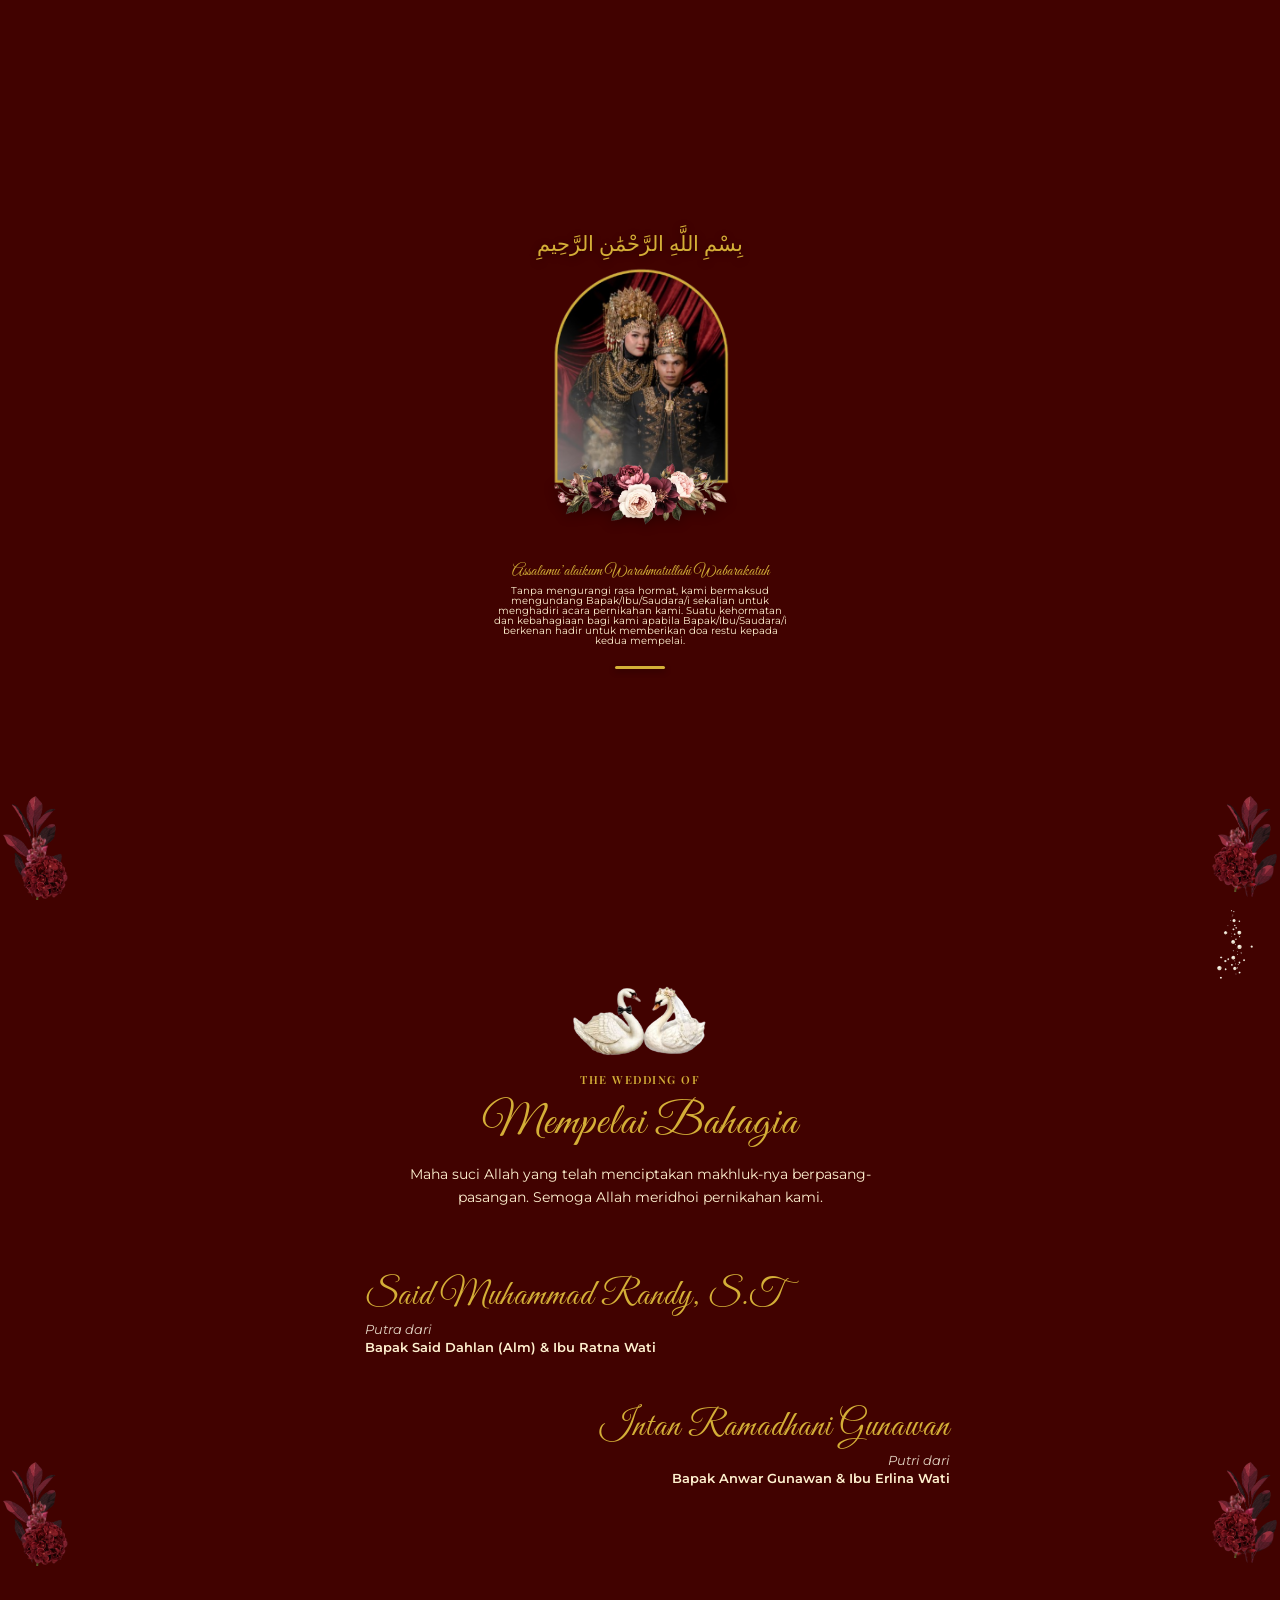
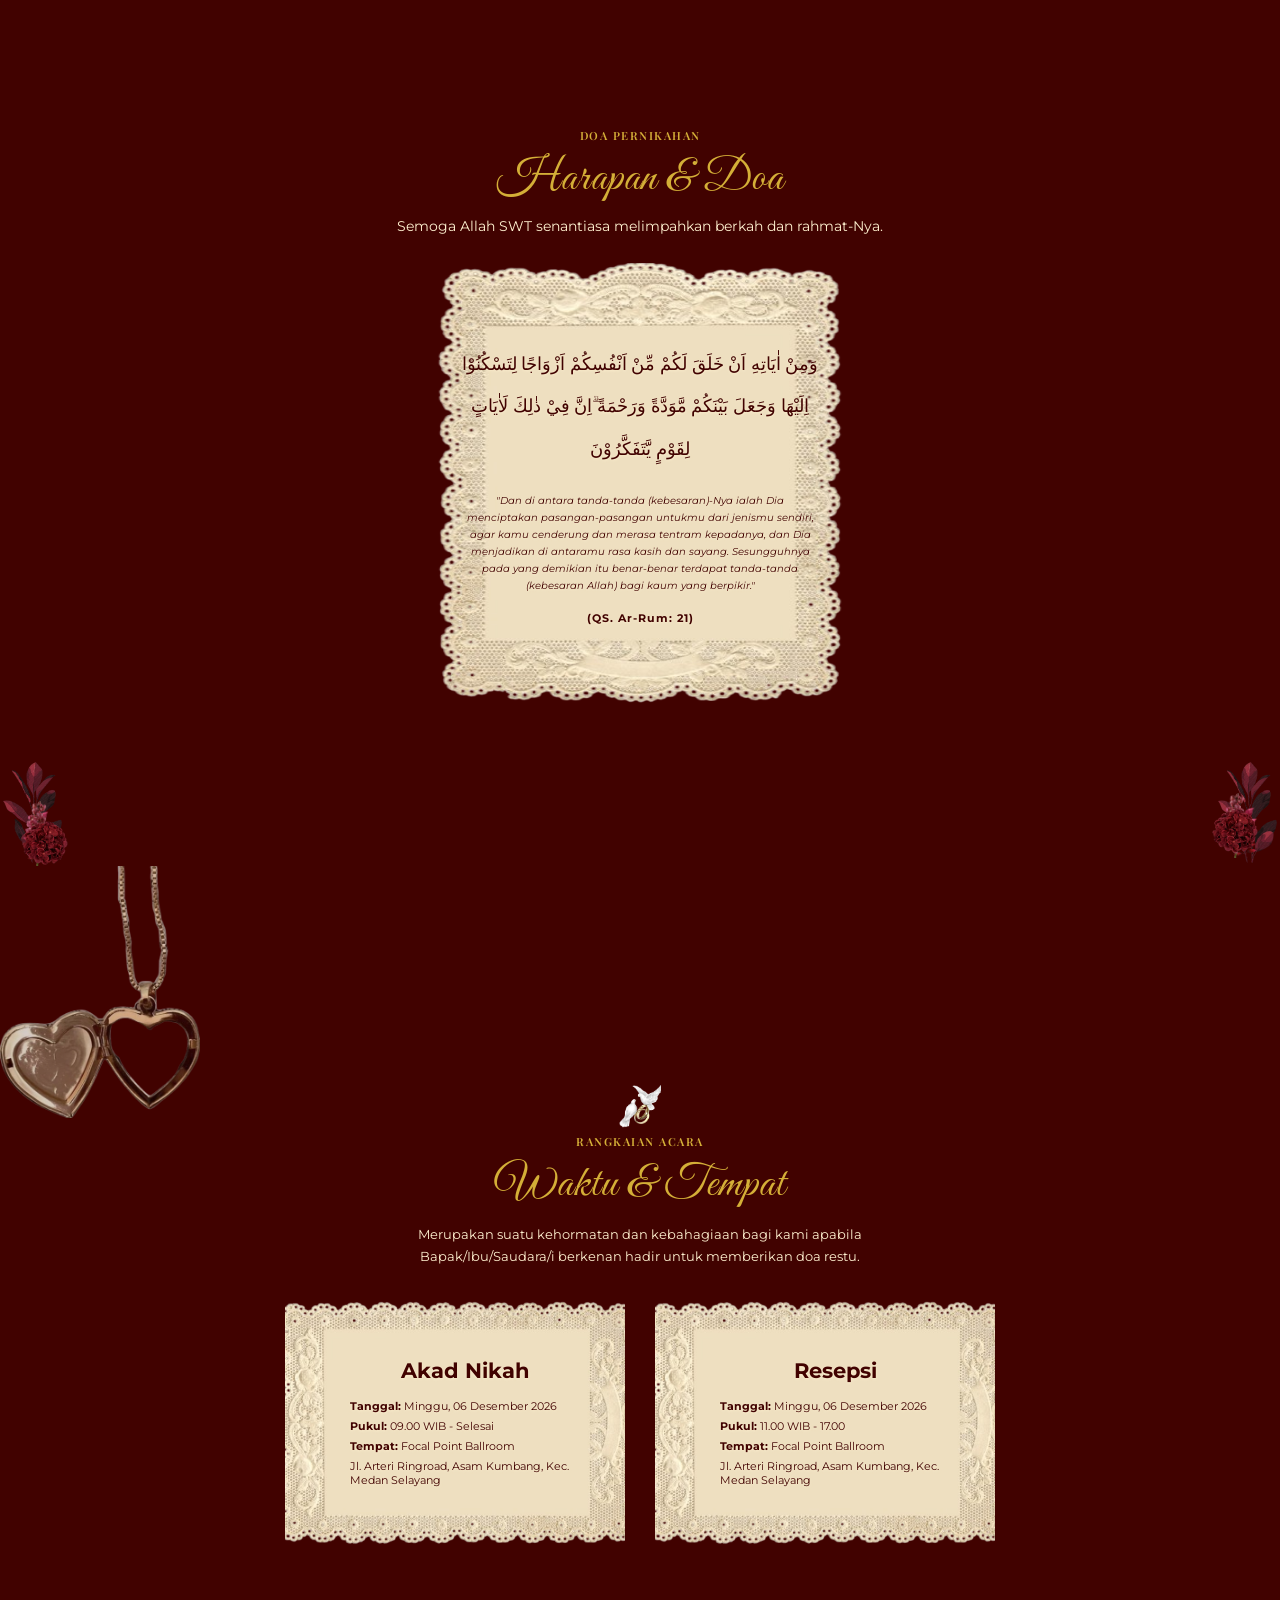
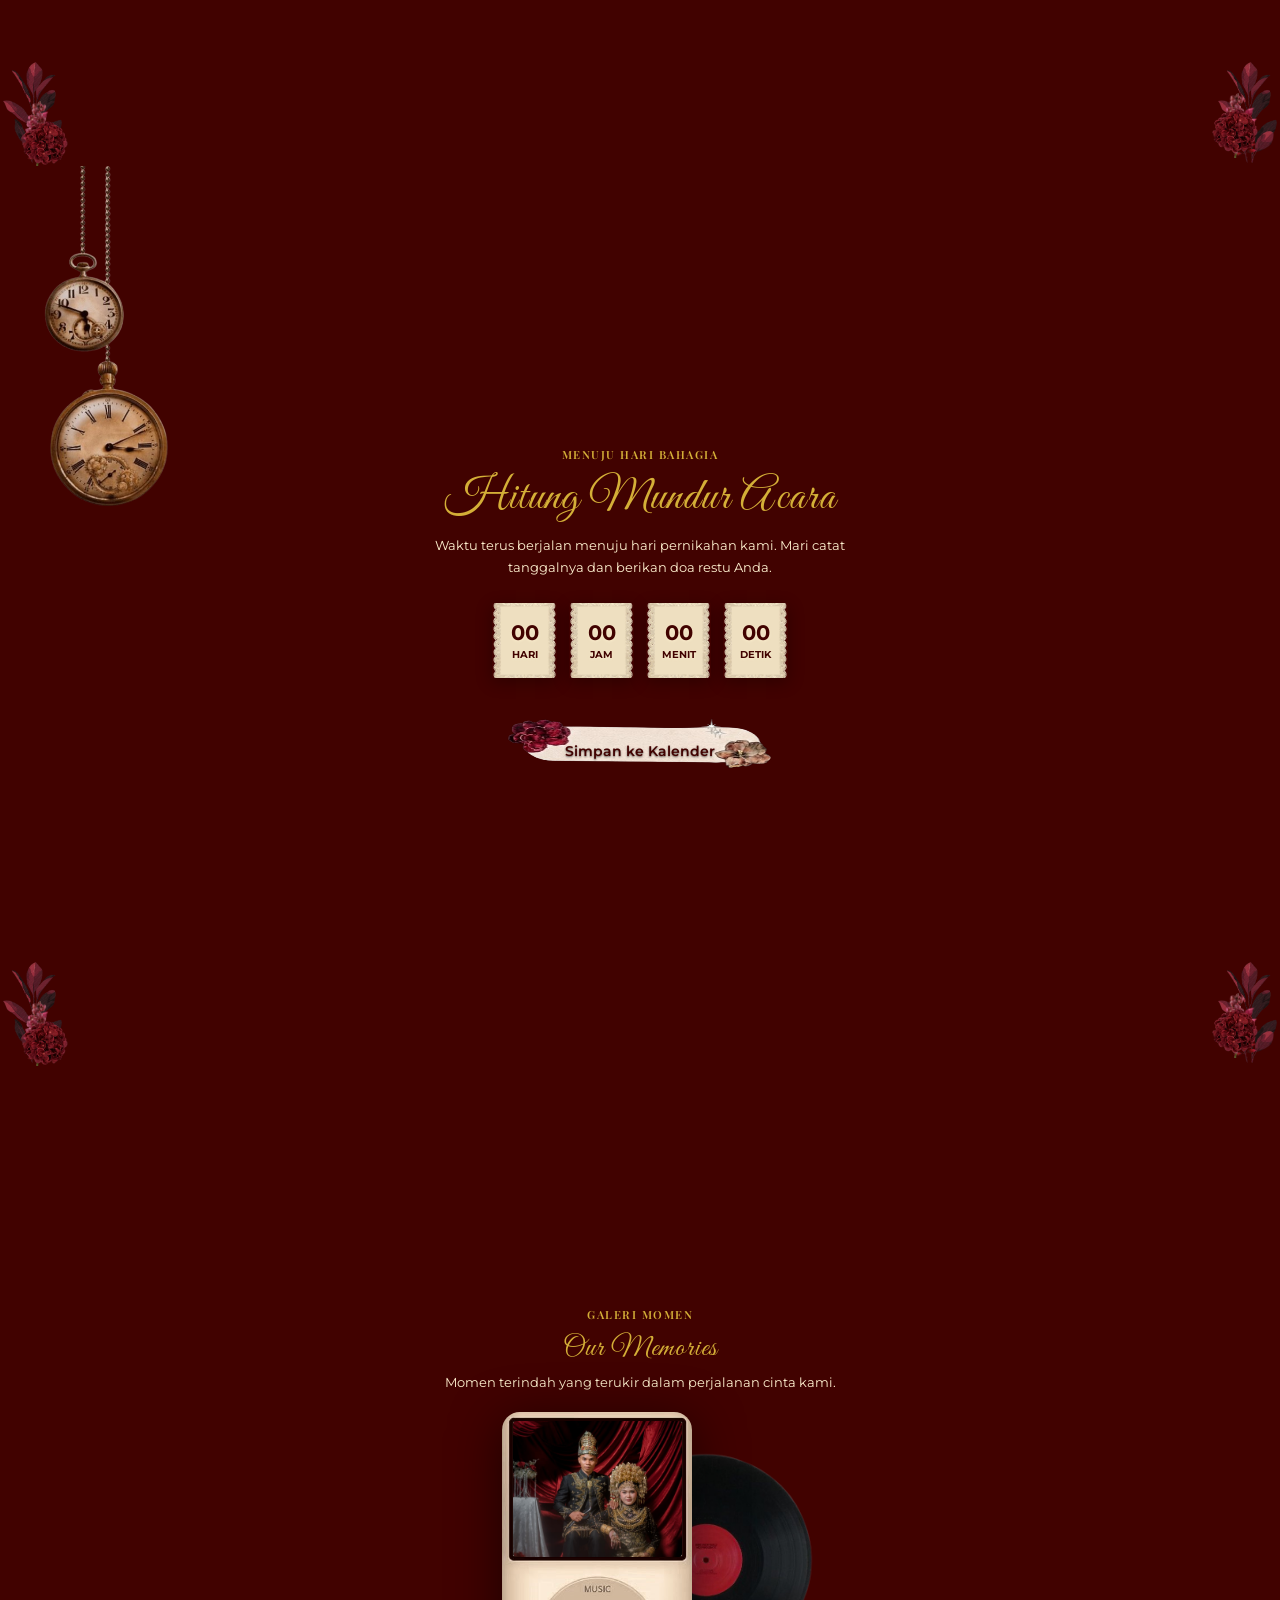
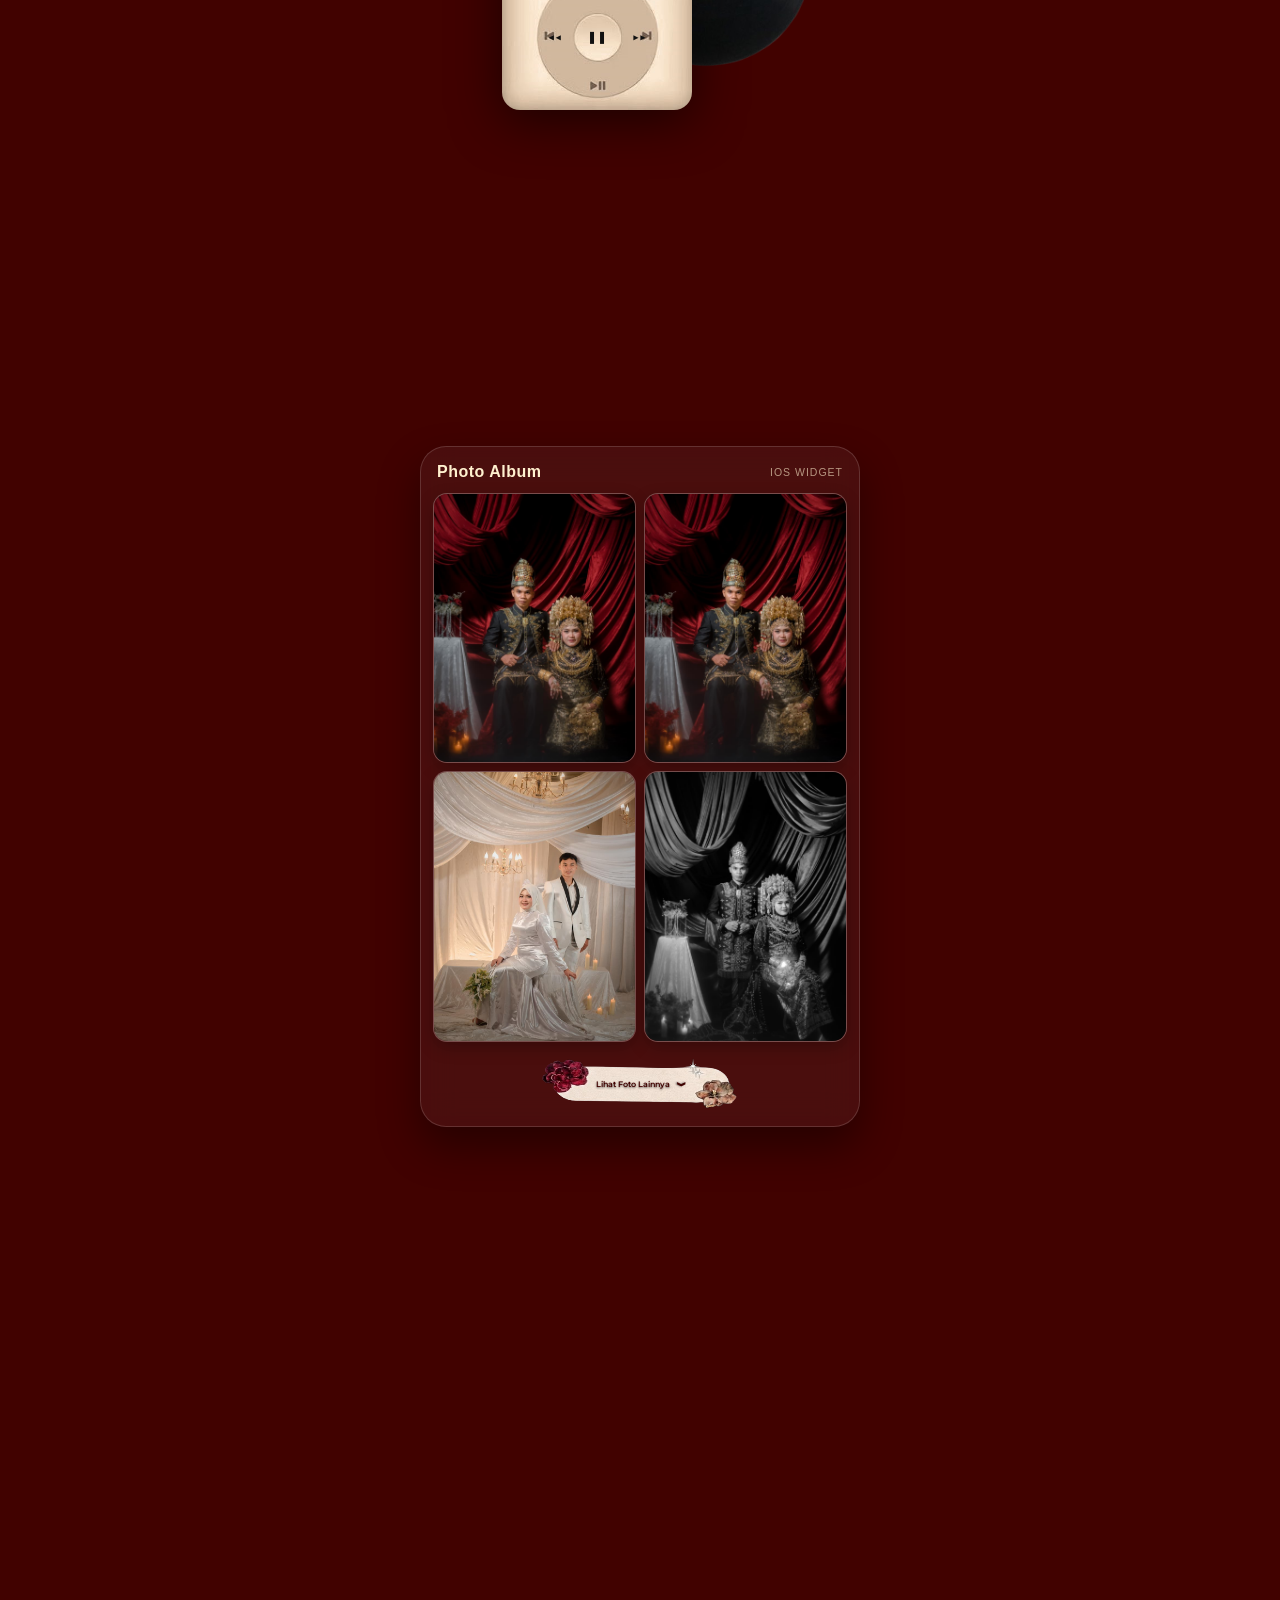
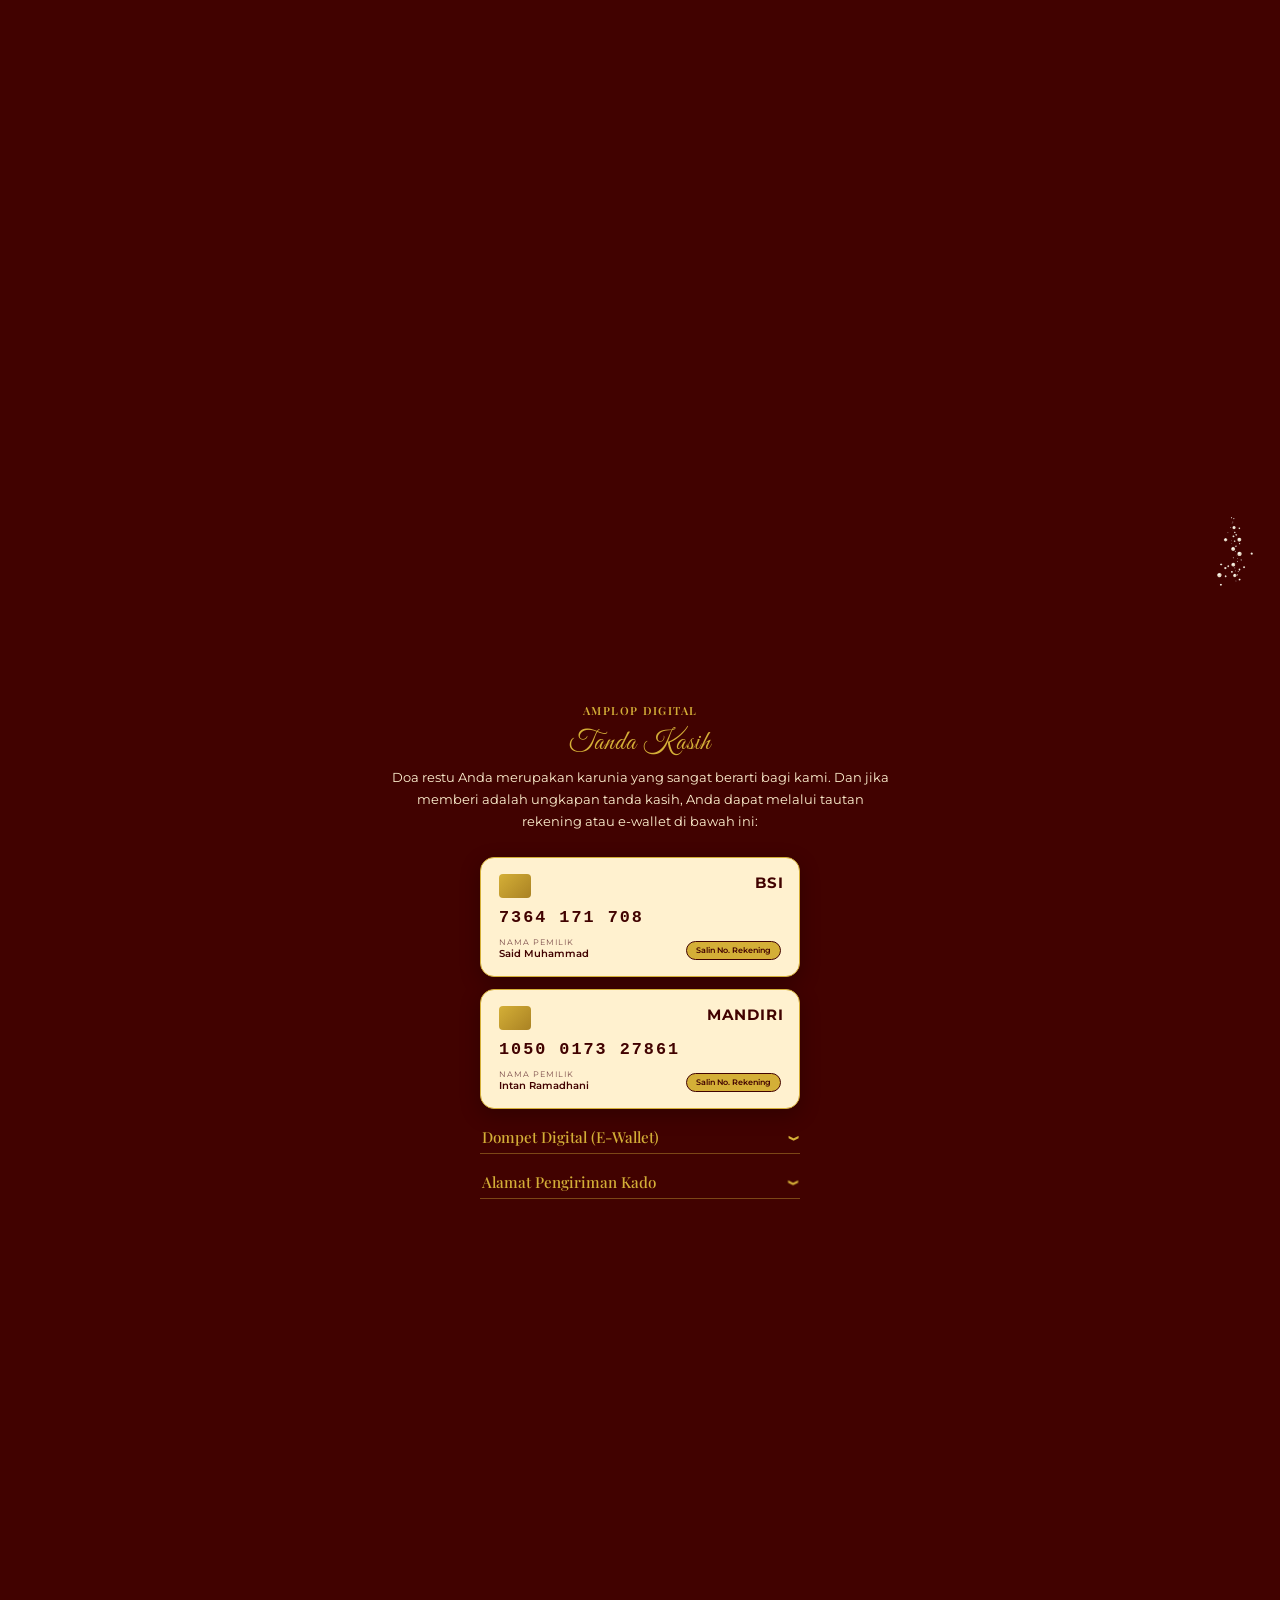
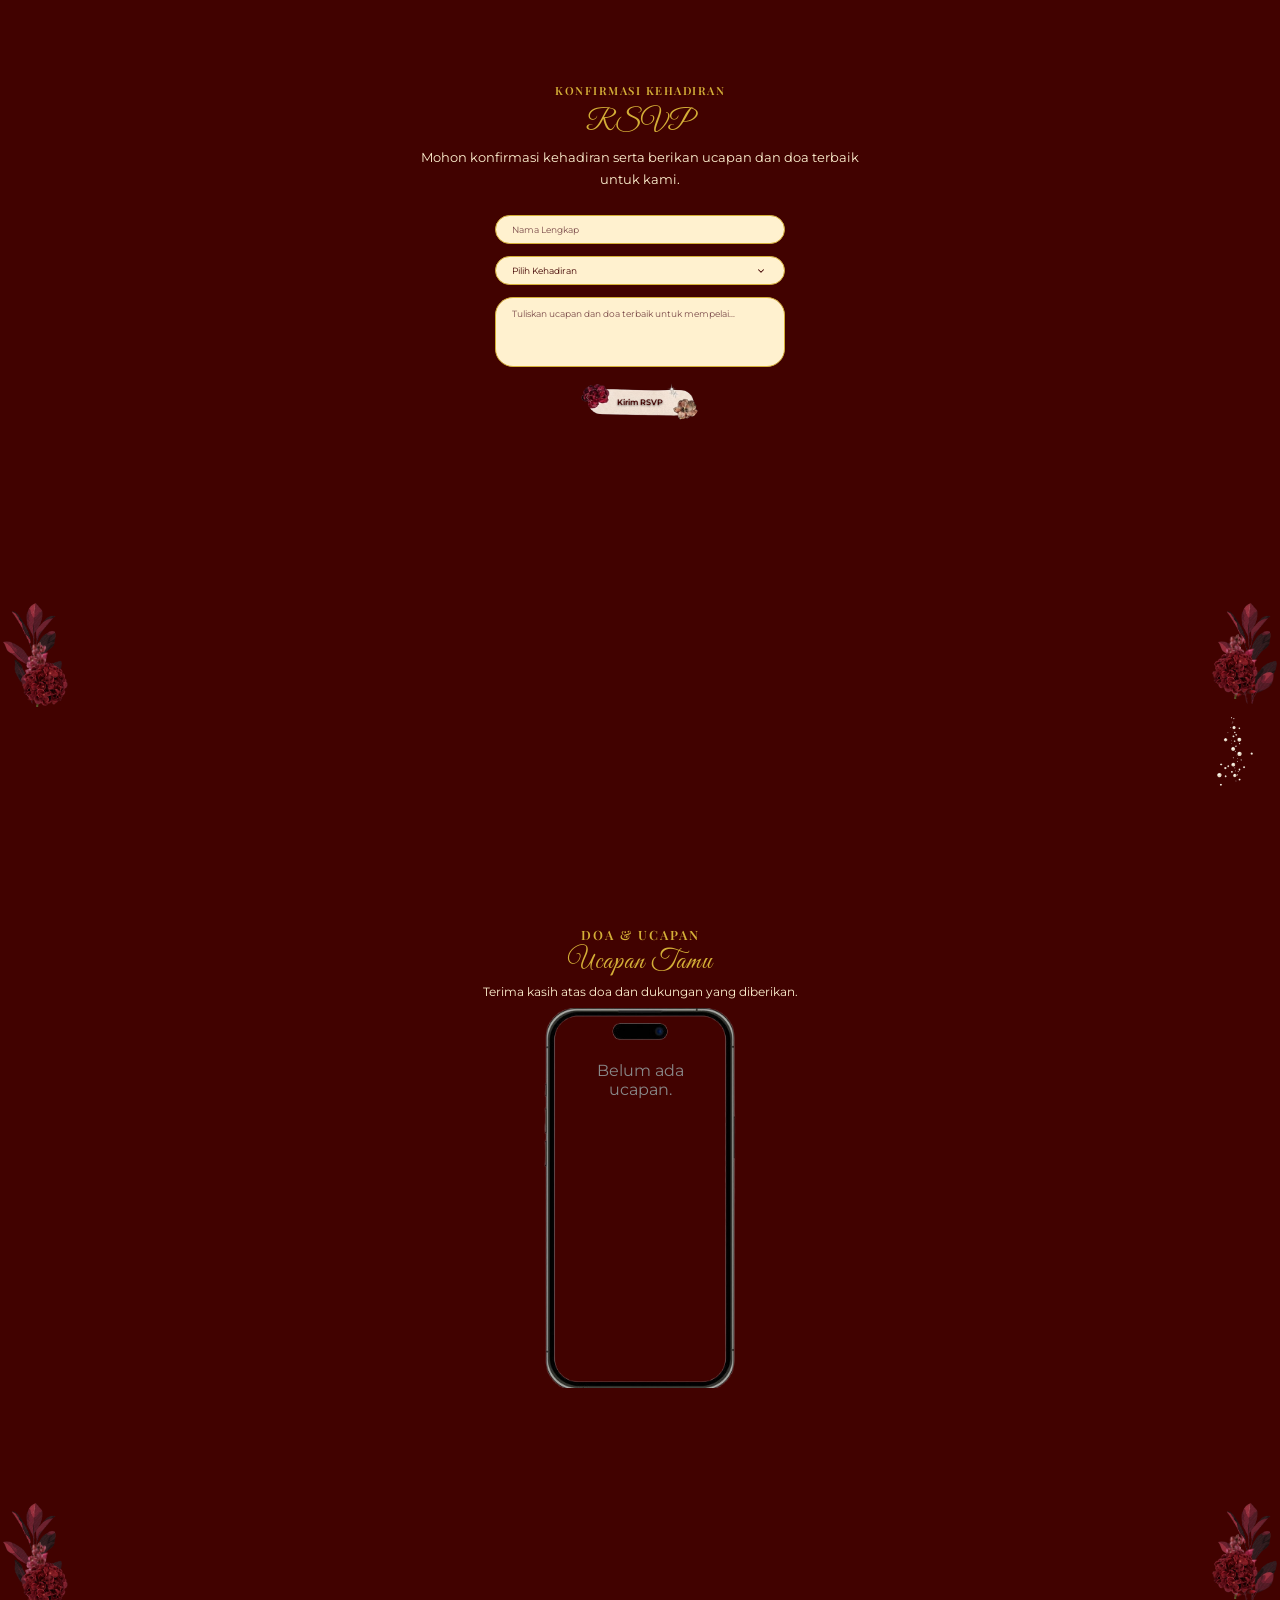
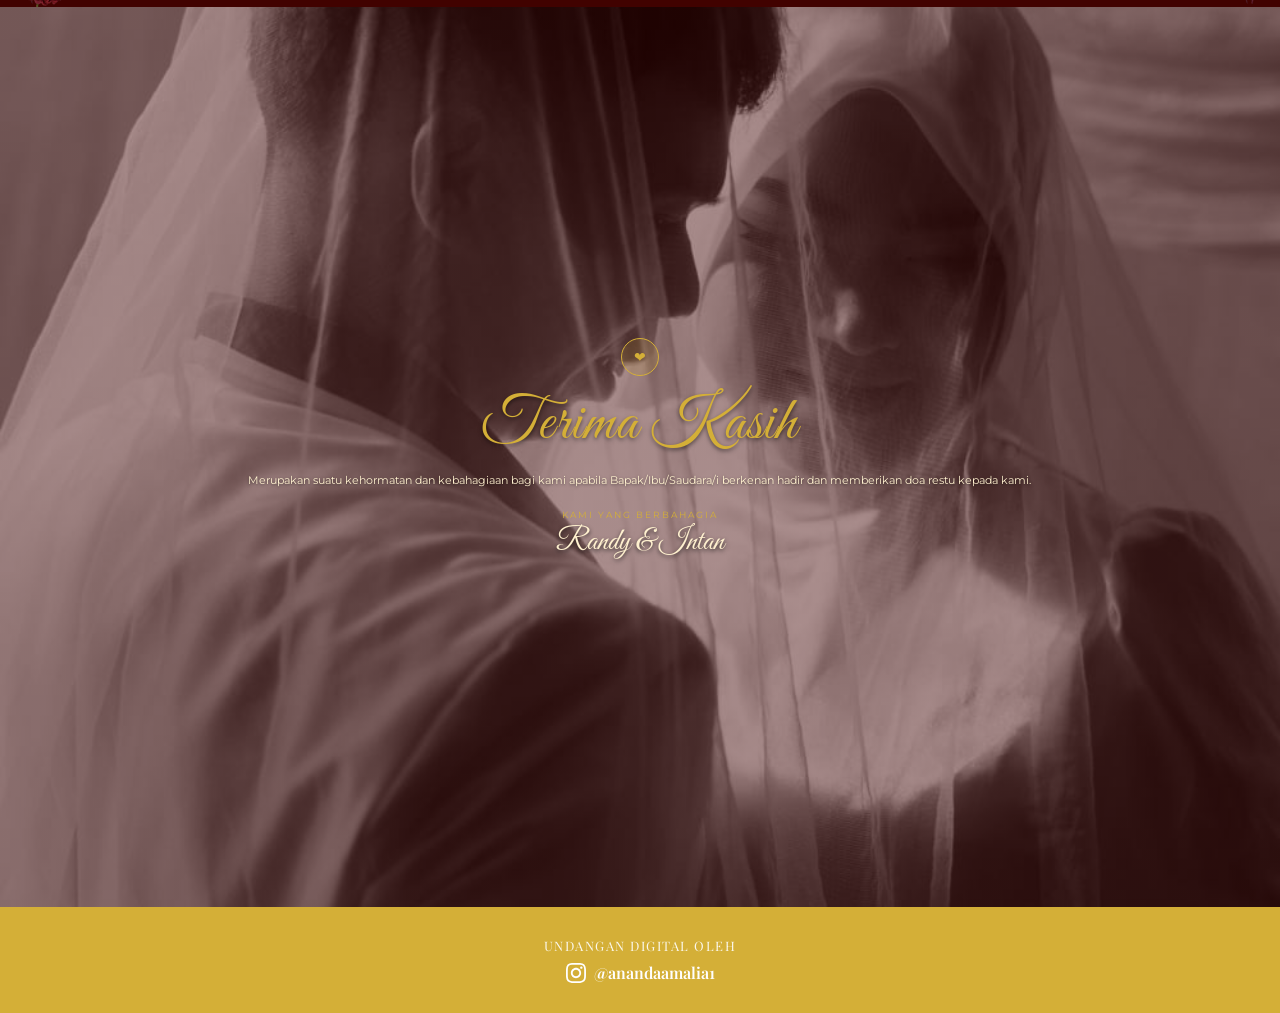
==== commit 01249da3: "terbaru" ====
--- a/index.html
+++ b/index.html
@@ -4,6 +4,7 @@
 <head>
     <meta charset="UTF-8">
     <meta name="viewport" content="width=device-width, initial-scale=1.0">
+    <meta name="viewport" content="width=device-width, initial-scale=1.0, maximum-scale=1.0, user-scalable=no">
     <meta name="theme-color" content="#D4AF37">
     <title>Undangan Pernikahan</title>
 
@@ -688,4 +689,4 @@
     <script src="script.js"></script>
 </body>
 
-</html>+</html>
--- a/style.css
+++ b/style.css
@@ -1,3 +1,5 @@
+
+
 /* =========================
    IMPORT FONT KALIGRAFI MEWAH
 ========================= */
@@ -1106,7 +1108,7 @@
 .section-description-galeri {
     text-align: center;
     color: #FFF1cf;
-    font-size: 13px;
+    font-size: 36px;
     margin-bottom: 20px;
     line-height: 1.6;
 }
@@ -2319,6 +2321,14 @@
     opacity: 1;
     transform: translate(0, 0);
 }
+
+/* =========================
+   ANIMASI BERTAHAP (STAGGERED DELAY)
+========================= */
+.delay-1 { transition-delay: 0.2s !important; }
+.delay-2 { transition-delay: 0.4s !important; }
+.delay-3 { transition-delay: 0.6s !important; }
+.delay-4 { transition-delay: 0.8s !important; }
 /* =========================
    SECTION TERIMA KASIH / PENUTUP (MERAH TRANSPARAN TIPIS)
 ========================= */
@@ -2407,433 +2417,1649 @@
     text-transform: uppercase;
 }
 /* ==========================================================================
-   PENGATURAN TERPUSAT & FINAL: RESPONSIF TABLET & HP (DILETAKKAN DI PALING BAWAH)
+   PENGATURAN RESPONSIF: TABLET & SEMUA JENIS IPAD (Maksimal Lebar 1366px)
    ========================================================================== */
-
-/* 1. KHUSUS TABLET & HP (Maksimal Lebar 768px) */
-@media screen and (max-width: 768px) {
+@media screen and (min-width: 480px) and (max-width: 765px){
     section {
-        padding: 70px 20px;
-    }
+        padding: 100px 50px !important;
+    }
+
+    .container {
+        max-width: 1000px !important;
+        padding: 0 40px !important;
+    }
+
+  /* ==========================================================================
+       FINAL UTUH SECTION OPENING DI IPAD / TABLET (ARAB BEBAS BESAR & RAPI)
+       ========================================================================== */
+    
     .opening-section {
         height: 100vh !important;
         min-height: 100vh !important;
-        padding: 40px 20px !important;
+        padding: 80px 40px !important;
+        display: flex !important;
+        flex-direction: column !important;
+        justify-content: center !important;
+        align-items: center !important;
+        text-align: center !important;
+        box-sizing: border-box !important;
+        width: 100% !important;
     }
 
     .opening-section .container {
-        max-width: 90% !important;
+        max-width: 850px !important;
+        width: 100% !important;
+        padding: 0 30px !important;
+        margin: 0 auto !important;
+        box-sizing: border-box !important;
+    }
+
+    /* 1. TEKS ARAB DI SECTION OPENING (Bisa dibesarkan bebas, tidak mentok) */
+    .opening-section .opening-arabic,
+    body .opening-section p.opening-arabic,
+    .opening-arabic {
+        font-size: 65px !important;           /* <-- Ubah angka ini bebas (misal 70px / 75px) sesuai selera */
+        line-height: 1.6 !important;
+        color: #D4AF37 !important;
+        text-align: center !important;
+        display: inline-block !important;     
+        width: auto !important;               
+        max-width: 100% !important;
+        box-sizing: border-box !important;
+        margin: 0 auto 20px auto !important;
+        text-shadow: 0 1px 3px rgba(0, 0, 0, 0.4) !important;
+    }
+
+    /* Memastikan kotak background di belakang teks Arab ikut fleksibel */
+    .opening-section div:has(.opening-arabic) {
+        width: 100% !important;
+        max-width: 100% !important;
+        box-sizing: border-box !important;
         padding: 0 15px !important;
     }
 
-    .opening-arabic {
-        font-size: 24px !important;
-        margin-top: -40px !important;
-        margin-bottom: 12px !important;
-    }
-
+    /* 2. FOTO PENGANTIN & BUNGKA */
+    .opening-photo-wrapper {
+        width: 320px !important; 
+        margin: 0 auto 25px auto !important;
+    }
+
+    .opening-couple-photo {
+        width: 100% !important;
+        height: auto !important;
+    }
+
+    .divider-flower-img {
+        width: 300px !important; 
+    }
+
+    /* 3. SALAM PEMBUKA (TULISAN SAMBUNG) */
     .opening-salam {
-        font-size: 26px !important;
+        font-family: 'Great Vibes', cursive !important;
+        font-size: 2.3rem !important;
+        font-weight: normal !important;
+        color: #D4AF37 !important;
         margin-bottom: 15px !important;
-    }
-
+        text-align: center !important;
+        line-height: 1.3 !important;
+        text-shadow: 0 1px 3px rgba(0, 0, 0, 0.4) !important;
+    }
+
+    /* 4. TEKS / PARAGRAF OPENING */
     .opening-text {
-        font-size: 13px !important;
-        line-height: 1.6 !important;
-        margin-bottom: 20px !important;
+        font-size: 17px !important; 
+        line-height: 1.8 !important;
+        max-width: 700px !important;
+        margin-left: auto !important;
+        margin-right: auto !important;
+        margin-bottom: 35px !important;
+        color: #FFF1cf !important;
+        text-align: center !important;
     }
 
     .opening-divider {
-        width: 50px !important;
-        height: 2.5px !important;
-    }
-    /* --- SECTION MEMPELAI & ANGSA --- */
+        width: 90px !important;
+        height: 3.5px !important;
+    }
+
+    /* ==========================================================================
+       FINAL PRESISI MEMPELAI: KOTAK MENYESUAIKAN TEKS (KIRI & KANAN)
+       ========================================================================== */
     .mempelai-section {
+        background: #410200 !important; 
+        padding: 100px 40px 0 40px !important;
+        color: #FFF1cf !important;
+        overflow: hidden !important;
+        position: relative !important;
         min-height: 100vh !important;        
         display: flex !important;
         flex-direction: column !important;
         justify-content: center !important;  
         align-items: center !important;
-        padding: 70px 15px 0 15px !important;
-        box-sizing: border-box;
-    }
-
+        box-sizing: border-box !important;
+        width: 100% !important;
+    }
+
+    /* 1. HEADER ATAS (Tetap di tengah) */
+    .mempelai-section .section-badge-mempelai {
+        display: block !important;
+        width: 100% !important;
+        text-align: center !important;
+        margin: 0 auto 18px auto !important;
+        background: transparent !important;
+        color: #D4AF37 !important;
+        font-family: 'Playfair Display', serif !important;
+        font-size: 18px !important;
+        font-weight: 600 !important;
+        letter-spacing: 4px !important;
+        text-transform: uppercase !important;
+    }
+
+    .mempelai-section .mempelai-main-title {
+        width: 100% !important;
+        text-align: center !important;
+        font-size: 5rem !important;
+        margin-bottom: 18px !important;
+        color: #D4AF37 !important;
+        font-family: 'Great Vibes', cursive !important;
+        font-weight: normal !important;
+    }
+
+    .mempelai-section .section-description-mempelai {
+        width: 100% !important;
+        text-align: center !important;
+        color: #FFF1cf !important;
+        max-width: 700px !important;
+        margin: 0 auto 40px auto !important;
+        line-height: 1.4 !important;
+        font-size: 26px !important;
+    }
+
+    /* 2. PEMBUNGKUS UTAMA */
     .mempelai-wrapper {
-        width: 100% !important;
+        display: flex !important;
+        flex-direction: column !important;
+        gap: 35px !important;
+        width: 100% !important;
+        max-width: 900px !important;
+        margin: 0 auto !important;
+        position: relative !important;
+        z-index: 2 !important; 
+        padding: 0 20px 90px 20px !important;
+        align-items: center !important; 
+    }
+
+    .mempelai-row {
+        display: flex !important;
+        flex-direction: column !important;
+        width: 100% !important;
+        max-width: 750px !important;
+    }
+
+    /* 3. MEMPELAI PRIA: RATA KIRI PENUH */
+    .pria-row,
+    .pria-row .mempelai-info {
+        align-items: flex-start !important;
+        text-align: left !important;
+    }
+
+    .pria-row {
+        margin-left: 0 !important;
+        margin-right: auto !important;
+        margin-top: 10px !important;
+    }
+
+    .pria-row .mempelai-name,
+    .pria-row .mempelai-desc,
+    .pria-row .mempelai-parents {
+        text-align: left !important;
+        width: fit-content !important;
         max-width: 100% !important;
-        padding: 0 10px 60px 10px !important;
-        gap: 25px !important;
-    }
-
-    .pria-row {
-        margin-left: 15px !important;
+        margin-left: 0 !important;
+        margin-right: auto !important;
+    }
+
+    /* 4. MEMPELAI WANITA: RATA KANAN PENUH */
+    .wanita-row,
+    .wanita-row .mempelai-info {
+        align-items: flex-end !important;
+        text-align: right !important;
+    }
+
+    .wanita-row {
+        margin-left: auto !important;
+        margin-right: 0 !important;
         margin-top: 10px !important;
-    }
-
-    .wanita-row {
-        margin-right: 15px !important;
-        margin-top: 10px !important;
-        margin-bottom: 0 !important;
-    }
-
-    .mempelai-main-title {
-        font-size: 2.2rem !important; 
-        margin-bottom: 8px;
+        margin-bottom: 10px !important;
+    }
+
+    .wanita-row .mempelai-name,
+    .wanita-row .mempelai-desc,
+    .wanita-row .mempelai-parents {
+        text-align: right !important;
+        width: fit-content !important;
+        max-width: 100% !important;
+        margin-left: auto !important;
+        margin-right: 0 !important;
+    }
+
+    /* 5. GAYA FONT */
+    .mempelai-info {
+        display: flex !important;
+        flex-direction: column !important;
     }
 
     .mempelai-name {
-        font-size: 1.8rem !important;
+        font-size: 3.5rem !important;
+        margin-bottom: 8px !important;
+        color: #D4AF37 !important;
+        font-family: 'Great Vibes', cursive !important;
+        line-height: 1.2 !important;
+    }
+
+    .mempelai-desc {
+        font-size: 20px !important;
+        color: #e2d3c1 !important;
+        margin-bottom: 6px !important;
+        font-style: italic !important;
+    }
+
+    .mempelai-parents {
+        font-size: 22px !important;
+        color: #FFF1cf !important;
+        font-weight: 600 !important;
+        line-height: 1.4 !important;
+    }
+
+    /* =========================================
+       HIASAN BUNGA SUDUT (KHUSUS IPAD & TABLET)
+       ========================================= */
+    .mempelai-section .corner-flower {
+        position: absolute !important;
+        height: auto !important;
+        pointer-events: none !important;
+        z-index: 3 !important;
+        opacity: 0;
+        transition: all 1.5s cubic-bezier(0.16, 1, 0.3, 1) !important; 
+    }
+
+    .mempelai-section .flower-top-left,
+    .mempelai-section .flower-top-right,
+    .mempelai-section .flower-top-center,
+    .mempelai-section .flower-bottom-left,
+    .mempelai-section .flower-bottom-right,
+    .mempelai-section .flower-bottom-center {
+        width: 320px !important; /* Ukuran bunga proporsional untuk tablet */
+    }
+
+    /* Posisi awal bunga di luar layar */
+    .flower-top-left { top: -80px; left: -150px; }
+    .flower-top-center { top: -100px; left: 50%; transform: translateX(-50%) scale(0.8); }
+    .flower-top-right { top: -80px; right: -150px; }
+    .flower-bottom-left { bottom: -80px; left: -150px; }
+    .flower-bottom-center { bottom: -100px; left: 50%; transform: translateX(-50%) scale(0.8); }
+    .flower-bottom-right { bottom: -80px; right: -150px; }
+
+    /* Posisi saat section aktif */
+    .mempelai-section.active .corner-flower {
+        opacity: 0.95;
+    }
+
+    .mempelai-section.active .flower-top-left {
+        top: 0 !important;
+        left: -20px !important;
+    }
+
+    .mempelai-section.active .flower-top-right {
+        top: 0 !important;
+        right: -20px !important;
+    }
+
+    .mempelai-section.active .flower-bottom-left {
+        bottom: 0 !important;
+        left: -20px !important;
+    }
+
+    .mempelai-section.active .flower-bottom-right {
+        bottom: 0 !important;
+        right: -20px !important;
+    }
+
+    /* =========================================
+       SEPASANG ANGSA (KHUSUS IPAD & TABLET)
+       ========================================= */
+    .swan-container {
+        text-align: center;
+        margin: 0 auto 20px auto !important;
+        width: fit-content;
+        opacity: 0;
+        transform: translateY(-20px);
+        transition: opacity 1.5s cubic-bezier(0.16, 1, 0.3, 1), transform 1.5s cubic-bezier(0.16, 1, 0.3, 1);
     }
 
     .swan-image {
-        width: 100px !important; 
-    }
-
-    /* Bunga Mempelai: Sembunyikan pojok, jadikan 1 full atas & bawah */
-    .flower-top-left,
-    .flower-top-right,
-    .flower-bottom-left,
-    .flower-bottom-right {
-        display: none !important;
-    }
-
-    .flower-top-center,
-    .flower-bottom-center {
-        display: block !important;
-        width: 100% !important;
-        max-width: 100% !important;
-        height: 75px !important;
-        object-fit: cover !important;
-        left: 0 !important;
-        transform: none !important;
-    }
-
-    .flower-top-center {
-        top: -20px !important;
-    }
-    
-    .mempelai-section.active .flower-top-center {
-        top: 0 !important;
-    }
-
-    .flower-bottom-center {
-        bottom: -20px !important;
-    }
-
-    .mempelai-section.active .flower-bottom-center {
-        bottom: 0 !important;
-    }
-
-
-    /* --- SECTION DOA (DISERAGAMKAN UKURAN & PADDINGNYA DI TABLET) --- */
+        width: 220px !important; /* Ukuran angsa diperbesar di iPad */
+        height: auto !important;
+        pointer-events: none !important;
+    }
+
+    .mempelai-section.active .swan-container {
+        opacity: 0.95;
+        transform: translateY(0);
+        animation: swanFloat 1.5s ease-in-out infinite alternate;
+    }
+
+    /* ==========================================================================
+       FINAL PRESISI TINGGI & AMAN: KOTAK KONTEN DOA DI IPAD / TABLET
+       ========================================================================== */
     .doa-section {
         min-height: 100vh !important;
-        padding: 60px 15px !important;
-    }
-
+        padding: 80px 30px !important;
+        position: relative !important;
+        display: flex !important;
+        flex-direction: column !important;
+        justify-content: center !important;
+        align-items: center !important;
+        box-sizing: border-box !important;
+        width: 100% !important;
+    }
+
+    .section-badge-doa {
+        font-size: 18px !important;
+        letter-spacing: 4px !important;
+        margin-bottom: 12px !important;
+        display: inline-block !important;
+        color: #D4AF37 !important;
+        text-transform: uppercase !important;
+        font-weight: 600 !important;
+    }
+
+    .doa-section h2 {
+        font-size: 4rem !important;
+        margin-bottom: 10px !important;
+        color: #D4AF37 !important;
+        font-family: 'Great Vibes', cursive !important;
+        font-weight: normal !important;
+    }
+
+    .section-description-doa {
+        font-size: 18px !important;
+        max-width: 650px !important;
+        margin: 0 auto 30px auto !important;
+        line-height: 1.6 !important;
+        color: #FFF1cf !important;
+        text-align: center !important;
+    }
+
+    /* KOTAK KONTEN DOA: Lebar 620px dan panjang/tinggi diatur proporsional */
     .doa-content-box {
-        max-width: 90% !important;
-        width: 100% !important;
-        padding: 85px 40px !important; /* Padding disesuaikan agar proporsional di tablet */
+        position: relative !important;
+        max-width: 620px !important;          /* <-- Lebar dikunci di 620px */
+        width: 100% !important;
         margin: 0 auto !important;
-    }
-    
-    .arabic-text, 
-    .translation-text, 
+        box-sizing: border-box !important;
+        display: flex !important;
+        flex-direction: column !important;
+        justify-content: center !important;
+        align-items: center !important;
+        
+        /* PADDING ATAS DIPERBESAR agar teks Arab tidak menabrak border atas */
+        padding: 60px 80px 50px 80px !important; 
+        min-height: 690px !important;         /* <-- Mengatur panjang/tinggi minimal box agar proporsional */
+    }
+
+    /* BINGKAI / BACKGROUND KERTAS DI DALAM BOX */
+    .doa-content-box img,
+    .doa-content-box .box-paper-img {
+        position: absolute !important;
+        top: 0 !important;
+        left: 0 !important;
+        width: 100% !important;
+        height: 100% !important;
+        object-fit: fill !important;          
+        pointer-events: none !important;
+        z-index: 1 !important;
+    }
+
+    /* MEMASTIKAN ISI TEKS BERADA DI ATAS BINGKAI KERTAS & AMAN DALAM BORDER */
+    .doa-content-box p,
+    .doa-content-box .arabic-text,
+    .doa-content-box .translation-text,
+    .doa-content-box .doa-source {
+        position: relative !important;
+        z-index: 2 !important;                
+        width: 100% !important;
+        max-width: 100% !important;
+        box-sizing: border-box !important;
+        padding: 0 10px !important;           
+    }
+
+    /* TEKS ARAB: Ukuran pas, rapat, dan turun sedikit dari border atas */
+    .arabic-text {
+        font-size: 1.8rem !important;         /* <-- Disesuaikan agar sangat pas di dalam border */
+        line-height: 1.8 !important;          
+        margin-bottom: 20px !important;       
+        color: #3b110e !important;            
+        text-align: center !important;
+        font-weight: 600 !important;          
+    }
+
+    /* TERJEMAHAN: Ukuran ideal dengan ketebalan yang pas */
+    .translation-text {
+        font-size: 18px !important;         /* <-- Ukuran proporsional agar tidak luber kanan-kiri */
+        line-height: 1.55 !important;         
+        margin-bottom: 15px !important;       
+        color: #3b110e !important;            
+        text-align: center !important;
+        font-style: italic !important;
+        font-weight: 600 !important;          
+    }
+
     .doa-source {
-        max-width: 100% !important;
-    }
-
-    .arabic-text {
-        font-size: 1rem !important; 
-        line-height: 2.1;
-        margin-bottom: 14px;
-    }
-
-    .translation-text {
-        font-size: 9px !important; 
-        line-height: 1.6;
-        margin-bottom: 12px;
-    }
-
-    .doa-source {
-        font-size: 9px !important;
-    }
-
+        font-size: 14px !important;
+        letter-spacing: 1.5px !important;
+        color: #7a221d !important;
+        text-align: center !important;
+        font-weight: 700 !important;          
+    }
+
+    /* --- DEKORASI ORNAMEN DI IPAD & TABLET --- */
     .ornament-lantern {
-        width: 90px !important;
-        top: 10px !important;
-        right: 15px !important;
-    }
-
-    .doa-section.active .ornament-lantern {
-        opacity: 0.4 !important;
+        width: 160px !important; 
+        top: 30px !important;
+        right: 40px !important;
     }
 
     .ornament-mosque {
-        width: 130px !important;
-        right: -10px !important;
-    }
-
-
-    /* --- SECTION ACARA --- */
+        width: 200px !important; 
+        bottom: 0 !important;
+        right: 30px !important;
+    }
+
+    /* ==========================================================================
+       ACARA HEADER WRAPPER & DESKRIPSI (RAPAT & UKURAN 18PX)
+       ========================================================================== */
+    .acara-header-wrapper {
+        display: flex !important;
+        flex-direction: column !important;
+        align-items: center !important;
+        justify-content: center !important;
+        gap: 1px !important;                 /* Gap antar elemen di header dibuat sangat rapat */
+        margin-bottom: 20px !important;
+    }
+
+    /* Ukuran Ornamen Burung di Atas Header */
+    .single-bird-container {
+        height: 75px !important;             /* Tinggi kontainer dirapatkan */
+        margin-bottom: 45px !important;       /* Menghilangkan margin berlebih */
+    }
+
+    .single-bird {
+        width: 150px !important;
+    }
+
+    /* Badge "Rangkaian Acara" */
+    .section-badge-acara {
+        display: block !important;
+        width: fit-content !important;
+        margin: 0 auto !important;
+        padding: 0 !important;
+        background: transparent !important;
+        color: #D4AF37 !important;
+        font-family: 'Playfair Display', serif !important;
+        font-size: 1.3rem !important;
+        font-weight: 600 !important;
+        letter-spacing: 3px !important;
+        text-transform: uppercase !important;
+    }
+
+    /* Judul "Waktu & Tempat" */
+    .acara-section h2 {
+        text-align: center !important;
+        font-size: 3.8rem !important;
+        margin: 5px 0 !important;             /* Margin atas-bawah sangat kecil agar rapat */
+        color: #D4AF37 !important;
+    }
+
+    /* Deskripsi pengantar di bawah judul (Dibesarkan menjadi 18px) */
+    .section-description-acara {
+        text-align: center !important;
+        color: #FFF1cf !important;
+        margin: 0 auto 35px auto !important;  
+        line-height: 1.5 !important;
+        max-width: 650px !important;
+        font-size: 18px !important;           /* Ukuran diperbesar menjadi 18px sesuai permintaan */
+    }
     .acara-section {
+        background: #410200 !important;
         min-height: 100vh !important;
         display: flex !important;
         flex-direction: column !important;
         justify-content: center !important;
         align-items: center !important;
-        padding: 60px 20px !important;
+        padding: 90px 40px !important;
+        position: relative !important;
+        overflow: hidden !important;
+        box-sizing: border-box !important;
+    }
+
+    .acara-section .container {
+        position: relative !important;
+        z-index: 5 !important;
+        width: 100% !important;
+        max-width: 1200px !important;        /* Kontainer dilebarkan untuk memuat card yang lebih besar */
+        margin: 0 auto !important;
+        text-align: center !important;
+    }
+
+    .section-badge-acara {
+        display: block !important;
+        width: fit-content !important;
+        margin: 0 auto 15px auto !important;
+        padding: 0 !important;
+        background: transparent !important;
+        color: #D4AF37 !important;
+        font-family: 'Playfair Display', serif !important;
+        font-size: 1.4rem !important;
+        font-weight: 600 !important;
+        letter-spacing: 3px !important;
+        text-transform: uppercase !important;
+    }
+
+    .acara-section h2 {
+        text-align: center !important;
+        font-size: 4.2rem !important;
+        margin-bottom: 20px !important;
+        color: #D4AF37 !important;
+    }
+
+    .section-description-acara {
+        text-align: center !important;
+        color: #FFF1cf !important;
+        margin-bottom: 45px !important;
+        line-height: 1.2 !important;
+        max-width: 650px !important;
+        margin-left: auto !important;
+        margin-right: auto !important;
+        font-size: 26px !important;
     }
 
     .acara-grid {
         display: flex !important;
-        flex-direction: row !important;      /* Tetap berdampingan ke samping di tablet */
+        flex-direction: row !important;      
         justify-content: center !important;
         align-items: center !important;
-        gap: 15px !important;
-        max-width: 100% !important;
+        gap: 35px !important;
+        max-width: 1150px !important;
+        margin: 0 auto !important;
+        width: 100% !important;
         flex-wrap: wrap !important;
     }
 
+   /* KARTU ACARA: Padding kiri-kanan ditambah agar bingkai kertas lebih luas */
     .acara-card {
-        flex: 1 1 45% !important;            /* Membagi 2 kolom secara seimbang */
-        min-width: 260px !important;
-        max-width: 320px !important;
-        padding: 22px 18px !important;
-        background-size: 100% 100% !important;
-    }
-
+        position: relative !important;
+        flex: 1 1 45% !important;
+        min-width: 500px !important;
+        max-width: 580px !important;
+        min-height: 380px !important;
+        height: auto !important;
+        background: url('paperland.png') no-repeat center center / 100% 100% !important;
+        border: none !important;
+        border-radius: 0 !important;
+        
+        /* Padding Kiri-Kanan diperbesar jadi 70px agar ada ruang aman dari border */
+        padding: 45px 70px 55px 70px !important;        
+        
+        text-align: center !important;
+        box-shadow: none !important;
+        display: flex !important;
+        flex-direction: column !important;
+        align-items: center !important;
+        justify-content: flex-start !important;
+        box-sizing: border-box !important;
+    }
+
+    /* JUDUL H3: Tetap di atas dengan rapi */
     .acara-card h3 {
-        font-size: 1.1rem !important;
-        margin-bottom: 10px !important;
-    }
-
+        color: #410200 !important;
+        font-size: 3.2rem !important;
+        margin-top: 5px !important;
+        margin-bottom: 25px !important;
+        border-bottom: none !important;
+        padding-bottom: 0 !important;
+        text-shadow: 0 1px 3px rgba(255, 241, 207, 0.8) !important;
+        text-align: center !important;
+        width: 100% !important;
+        font-family: 'Great Vibes', cursive;
+    }
+
+    /* TEKS DI DALAM KARTU: Ukuran tetap 25px tapi lebar maksimal diperkecil agar tidak menabrak border */
     .acara-detail-info {
-        font-size: 10px !important;
-        width: 90% !important;
-    }
-.countdown-section {
+        display: flex !important;
+        flex-direction: column !important;
+        gap: 3px !important;                  
+        text-align: left !important;
+        font-size: 22px !important;           /* Ukuran teks 25px sesuai permintaanmu */
+        color: #410200 !important;
+        text-shadow: 0 1px 3px rgba(255, 241, 207, 0.8) !important;
+        
+        width: 100% !important;
+        max-width: 390px !important;          /* Diperkecil agar teks ter-wrap rapi di dalam border kertas */
+        margin: 0 auto !important;
+        word-wrap: break-word !important;
+        box-sizing: border-box !important;
+    }
+
+    .acara-detail-info p {
+        margin: 0 !important;
+        padding: 0 !important;
+        line-height: 1.3 !important;          
+    }
+
+    /* Dekorasi Rantai & Ornamen Burung */
+    .vintage-chain-top-left { 
+        width: 320px !important; 
+    }
+
+    /* ==========================================================================
+       COUNTDOWN SECTION (KHUSUS IPAD & TABLET)
+       ========================================================================== */
+    .countdown-section {
         min-height: 100vh !important;
         display: flex !important;
         flex-direction: column !important;
         justify-content: center !important;
         align-items: center !important;
-        padding: 60px 20px !important;
+        padding: 100px 40px !important;
         box-sizing: border-box !important;
     }
 
+    .countdown-section .container {
+        max-width: 850px !important;
+    }
+
+    .section-badge-countdown {
+        font-size: 1.8rem !important;
+        letter-spacing: 3px !important;
+        margin-bottom: 18px !important;
+    }
+
+    /* Judul Countdown (jika ada h2 di dalam section ini) */
     .countdown-section h2 {
-        font-size: 2.2rem !important;
-        margin-bottom: 10px !important;
-    }
-
+        font-size: 4rem !important;
+        margin-bottom: 18px !important;
+        color: #D4AF37 !important;
+        text-align: center !important;
+    }
+
+    .section-description-countdown {
+        font-size: 26px !important;
+        max-width: 700px !important;
+        margin: 0 auto 50px auto !important;
+        line-height: 1.2 !important;
+    }
+
+    /* Kotak Hitung Mundur Diperbesar di iPad */
     .countdown-box {
-        gap: 2px !important; 
-        margin-bottom: 25px !important;
+        gap: 25px !important; 
+        margin-bottom: 45px !important;
     }
 
     .countdown-item {
-        border-radius: 0 !important;   
-        min-width: 60px !important;
-        height: 65px !important;
-        padding: 10px 5px !important;
-    }
-
-    .countdown-item span:first-child {
-        font-size: 1.2rem !important;  
-    }
-
-    .countdown-label {
-        font-size: 9.5px !important;   
-    }
-
-    /* Rantai di Tablet (SUDAH DIPERBAIKI & DITAMBAHKAN KONTROL OPASITAS) */
-   .vintage-chain-top-left { width: 170px !important; }
-    .pearls-top-right { width: 60px !important;
-
-    /* Mutiara di Tablet */
-    .pearls-top-right {
-        --pearl-top: 8px;      
-        --pearl-right: 8px;    
-        --pearl-size: 60px;    
-    }
-
-    /* Kelompok Bunga Bertumpuk di Tablet */
-    .flower-1 { width: 58px; height: 58px; }
-    .flower-2 { width: 52px; height: 52px; }
-    .flower-3 { width: 46px; height: 46px; }
-    .flower-4 { width: 40px; height: 40px; }
-
-    .btn-calendar {
-        max-width: 200px !important;
-        font-size: 13px !important;
-        padding: 9px 18px !important;
-    }
-
-    /* --- SECTION GALERI & LAINNYA --- */
-    .galeri-section {
-        min-height: 100vh !important;
-        padding: 30px 15px !important;
-    }
-    .galeri-section h2 {
-        font-size: 2.2rem !important;
-    }
-    .galeri-grid-compact {
-        grid-template-columns: repeat(3, 1fr) !important;
-    }
-
-    .btn-toggle-galeri {
-        font-size: 12.5px !important;
-        padding: 9px 20px !important;
-    }
-
-    .lokasi-section {
-        min-height: 100vh !important;
+        position: relative !important;
+        background: url('paper.png') no-repeat center center !important;
+        background-size: 100% 100% !important;  /* Memastikan gambar kertas tampil utuh menutupi kotak tanpa terpotong */
+        border: none !important;
+        border-radius: 0 !important;    
+        min-width: 160px !important;            /* Lebar disesuaikan agar proporsional */
+        height: 200px !important;               /* Tinggi disesuaikan agar gambar tidak lonjong/kepotong */
+        padding: 20px 10px !important;
         display: flex !important;
         flex-direction: column !important;
         justify-content: center !important;
         align-items: center !important;
-        padding: 60px 20px !important;
+        box-shadow: 0 4px 15px rgba(0, 0, 0, 0.3);
+        overflow: hidden !important;
         box-sizing: border-box !important;
     }
 
-    .lokasi-section h2 {
-        font-size: 2.2rem !important;
-        margin-bottom: 8px !important;
-    }
-
-    /* Kotak Peta di Tablet */
-    .map-preview-box {
+    .countdown-item span:first-child {
+        font-size: 3.2rem !important;           /* Angka countdown diperbesar jelas */
+        font-weight: 700;
+        color: #410200 !important;
+        text-shadow: 0 1px 3px rgba(255, 241, 207, 0.8);
+        line-height: 1 !important;
+    }
+
+    .countdown-label {
+        font-size: 18px !important;             /* Label hari/jam/menit */
+        color: #410200 !important;
+        margin-top: 8px !important;
+        text-transform: uppercase;
+        font-weight: 700;
+        text-shadow: 0 1px 3px rgba(255, 241, 207, 0.8);
+    }
+
+    /* Tombol Kalender Diperbesar di iPad */
+    .btn-calendar {
+        --btn-width-hp: 320px !important;
+        --btn-height-hp: 60px !important;
+        --btn-font-hp: 17px !important;
+        max-width: 410px !important;
+        height: 120px !important;
+        max-height: 120px !important;
+        padding: 0 30px !important;
+        font-size: 20px !important;
+    }
+
+    /* ==========================================================================
+       ORNAMEN & HIASAN SUDUT (KHUSUS IPAD & TABLET)
+       ========================================================================== */
+
+    /* 1. Rantai Jam Vintage (Atas Kiri) Diperbesar */
+    .vintage-chain-top-left {
+        width: 350px !important; 
+    }
+
+    /* 2. Mutiara (Atas Kanan) Diperbesar */
+    .pearls-top-right {
+        width: 1000px !important; 
+        top: 20px !important;
+        right: -500px !important;
+        opacity:80%;
+    }
+
+    /* 3. Kelompok 4 Bunga (Bawah Kiri & Kanan) Diperbesar */
+    .floral-group-bottom-left,
+    .floral-group-bottom-right {
+        width: 300px !important;
+        height: 320px !important;
+    }
+
+    /* ==========================================================================
+       DEKORASI BUNGA BERBERTUMPUK (KHUSUS IPAD & TABLET)
+       ========================================================================== */
+       
+    /* Sudut Kiri Bawah */
+    .flower-1 { 
+        width: 300px !important; 
+        left: -100px !important; 
+        bottom: 0px !important; 
+        margin-top: 40px !important;  
+        opacity: 0.95 !important;
+    }
+    .flower-2 { 
+        width: 300px !important; 
+        left: -10px !important; 
+        bottom: 5px !important;  
+        opacity: 0.95 !important; 
+    }
+    .flower-3 { 
+        width: 230px !important; 
+        left: 150px !important; 
+        bottom: 0px !important; 
+        margin-top: 0px !important;  
+        opacity: 0.65 !important;
+    }
+    .flower-4 { 
+        width: 400px !important; 
+        left: -40px !important; 
+        bottom: 5px !important; 
+        margin-bottom: -150px !important; 
+        opacity: 0.95 !important;
+    }
+
+    /* Sudut Kanan Bawah (.floral-group-bottom-right) */
+    .floral-group-bottom-right .flower-1 { 
+        right: -100px !important; 
+        bottom: 0px !important; 
+        margin-top: 40px !important;  
+        opacity: 0.95 !important; 
+    }
+    .floral-group-bottom-right .flower-2 { 
+        right: -10px !important; 
+        bottom: 5px !important;  
+        opacity: 0.95 !important;
+    }
+    .floral-group-bottom-right .flower-3 { 
+        right: 150px !important; 
+        bottom: 0px !important; 
+        margin-top: 0px !important;  
+        opacity: 0.65 !important;
+    }
+    .floral-group-bottom-right .flower-4 { 
+        right: -40px !important; 
+        bottom: 5px !important; 
+        margin-bottom: -150px !important; 
+        opacity: 0.95 !important;
+    }
+    .galeri-section {
+        min-height: 100vh !important;
+        padding: 160px 40px 80px 40px !important; /* Padding atas dinaikkan jadi 160px agar teks punya ruang luas */
+        display: flex !important;
+        flex-direction: column !important;
+        justify-content: flex-start !important;
+        align-items: center !important;
+    }
+    .galeri-section .container {
+        max-width: 1100px !important;
+        text-align: center !important;
+    }
+
+    /* ==========================================================================
+       PENGATURAN TEKS JUDUL & DESKRIPSI GALERI (BESAR & PAS DI TENGAH)
+       ========================================================================== */
+    .galeri-section .container {
+        text-align: center !important;       /* Memastikan seluruh kontainer teks rata tengah */
+        width: 100% !important;
+    }
+
+    .section-badge-galeri {
+        font-size: 24px !important;         /* Badge/sub-judul kecil diperbesar */
+        letter-spacing: 4px !important;
+        margin-bottom: 12px !important;
+        display: block !important;
+        text-align: center !important;
+    }
+
+    .galeri-section h2 {
+        font-size: 65px !important;         /* Judul utama "Our Memories" dibuat besar dan megah */
+        margin-bottom: 15px !important;
+        text-align: center !important;
+    }
+
+    .section-description-galeri {
+        font-size: 22px !important;         /* Paragraf deskripsi proporsional & nyaman dibaca */
+        max-width: 800px !important;
+        margin: 0 auto 35px auto !important;/* 'auto' di kiri-kanan membuat paragraf pas di tengah */
+        line-height: 1.6 !important;
+        text-align: center !important;      /* Memastikan isi teks paragraf rata tengah */
+    }
+
+    /* KONTAINER UTAMA IPOD 480PX (DIGESER KE KIRI) */
+    .ipod-music-container {
+        position: relative !important;
+        display: flex !important;
+        justify-content: center !important;
+        align-items: center !important;
+        width: 480px !important;              
+        max-width: 480px !important;
+        height: 520px !important;             
+        margin: 0 auto !important;            
+        left: -80px !important;               /* <-- Atur angka ini: tambah minusnya (misal -100px) kalau mau lebih ke kiri lagi */
+        right: auto !important;
+        transform: none !important;
+        overflow: visible !important;    
+    }
+
+    /* BINGKAI IPOD UTAMA (480PX) */
+    .ipod-frame-img {
+        position: absolute !important;
+        width: 480px !important;              
+        max-width: 480px !important;
+        left: 0 !important;
+        top: 0 !important;
+        transform: none !important;
+        z-index: 2 !important;                
+    }
+
+    .ipod-frame-img img,
+    .ipod-bg-image {
+        width: 480px !important;              
+        max-width: 480px !important;
+        height: auto !important;
+        display: block !important;
+        border-radius: 26px !important;
+        filter: drop-shadow(0 20px 35px rgba(0, 0, 0, 0.8));
+    }
+
+    /* ==========================================================================
+       PIRINGAN VINYL DIPERBESAR DI IPOD 480PX
+       ========================================================================== */
+    .ipod-music-container #vinylRecord {
+        position: absolute !important;
+        width: 500px !important;              /* <-- Diperbesar dari 370px menjadi 450px (ubah sesuai selera) */
+        height: 650px !important;             /* <-- Tinggi disamakan agar tetap bulat sempurna */
+        left: 50% !important;                 /* Disesuaikan posisinya agar tetap rapi mengintip di kanan */
+        top: 70% !important;
+        transform: translateY(-50%) !important; 
+        z-index: 1 !important;                
+        display: block !important;
+        visibility: visible !important;
+        opacity: 1 !important;
+    }
+
+    .ipod-music-container #vinylRecord img {
+        width: 100% !important;
+        height: 100% !important;
+        object-fit: contain !important; 
+        display: block !important;
+    }
+
+    /* LAYAR OVERLAY & SLIDESHOW IKUT 480PX */
+    .ipod-music-container .ipod-screen-overlay {
+        position: absolute !important;
+        top: 25px !important;                 
+        left: 29px !important;                
+        right: auto !important;
+        transform: none !important;           
+        width: 422px !important;              
+        height: 340px !important;             
+        bottom: auto !important;
+        border-radius: 14px !important;
+        background: #000 !important;
+        overflow: hidden !important;
+        z-index: 3 !important;
+    }
+
+    .ipod-music-container .ipod-screen-overlay .ipod-slideshow {
+        width: 100% !important;
+        height: 100% !important;
+        position: relative !important;
+        display: block !important;
+    }
+
+    .ipod-music-container .ipod-screen-overlay img.ipod-slide,
+    .ipod-music-container .ipod-screen-overlay img.ipod-slide.active {
+        position: absolute !important;
+        top: 0 !important;
+        left: 0 !important;
+        width: 100% !important;               
+        height: 100% !important;              
+        object-fit: cover !important;         
+        object-position: center center !important; 
+        opacity: 0 !important;
+        transition: opacity 0.8s ease-in-out !important;
+    }
+
+    .ipod-music-container .ipod-screen-overlay img.ipod-slide.active {
+        opacity: 1 !important;
+    }
+
+    /* KONTROL TOMBOL DI IPOD 480PX */
+    .ipod-music-container .ipod-controls-overlay {
+        position: absolute !important;
+        top: 430px !important;                
+        left: 240px !important;               /* Titik tengah presisi dari 480px (480 / 2) */
+        transform: translateX(-50%) !important; 
+        right: auto !important;
+        display: flex !important;
+        align-items: center !important;
+        justify-content: center !important;
+        gap: 65px !important;                 
+        z-index: 4 !important;
+    }
+
+    .ipod-music-container .ipod-control-nav-btn,
+    .ipod-music-container .ipod-play-pause-btn {
+        background: transparent !important;
+        border: none !important;
+        color: #111 !important;
+        cursor: pointer !important;
+        display: flex !important;
+        justify-content: center !important;
+        align-items: center !important;
+        box-shadow: none !important;
+        padding: 0 !important;
+        transition: transform 0.3s ease, color 0.3s ease !important;
+    }
+
+    /* Ukuran tombol disesuaikan proporsional untuk 480px */
+    .ipod-music-container .ipod-control-nav-btn { 
+        font-size: 26px !important;           
+    }
+    
+    .ipod-music-container .ipod-play-pause-btn { 
+        font-size: 38px !important;           
+    }
+
+    .ipod-music-container .ipod-control-nav-btn:hover, 
+    .ipod-music-container .ipod-play-pause-btn:hover {
+        transform: scale(1.15) !important;
+        color: #D4AF37 !important;
+    }
+/* ==========================================================================
+       FINAL CLEAN: WIDGET ALBUM FOTO & TOMBOL TOGGLE DI IPAD
+       ========================================================================== */
+    .container-widget {
+        max-width: 850px !important;
+        padding: 30px 25px !important;
+        border-radius: 32px !important;
+    }
+
+    .ios-widget-header {
+        margin-bottom: 20px !important;
+        padding: 0 10px !important;
+    }
+
+    .ios-widget-title {
+        font-size: 26px !important;
+    }
+
+    .ios-widget-subtitle {
+        font-size: 15px !important;
+    }
+
+    .iphone-grid-compact {
+        grid-template-columns: repeat(2, 1fr) !important;
+        gap: 16px !important;
+    }
+
+    .iphone-widget-card {
+        border-radius: 20px !important;
+    }
+
+    .galeri-toggle-wrapper {
+        margin-top: 30px !important;
+        width: 100% !important;
+        display: flex !important;
+        justify-content: center !important;
+    }
+
+    /* TOMBOL TOGGLE UTAMA (DIPERBESAR MUTLAK MENGIKUTI ID) */
+    .galeri-toggle-wrapper #toggleGaleriBtn,
+    button#toggleGaleriBtn.btn-toggle-galeri {
+        width: 100% !important;
+        max-width: 520px !important;          /* Lebar tombol besar */
+        font-size: 25px !important;           /* Ukuran teks besar & proporsional (bisa dinaikkan ke 36px/40px kalau mau) */
+        padding: 24px 40px !important;        
+        min-height: 130px !important;          /* Tinggi tombol mantap */
+        height: auto !important;
+        border-radius: 999px !important;
+        font-weight: 600 !important;          
+        display: inline-flex !important;
+        justify-content: center !important;
+        align-items: center !important;
+    }
+/* ==========================================================================
+       PENGATURAN PRESISI: JARAK ATAS AMAN, IFRAME DIPANJANGKAN, SISIPAN BAWAH 40PX
+       ========================================================================== */
+    .lokasi-section .map-preview-box {
+        width: 100% !important;
+        max-width: 850px !important;          
+        min-height: 920px !important;         
+        padding: 40px 40px 40px 40px !important; /* Padding bawah diset pas 40px */
+        border-radius: 36px !important;
+        box-sizing: border-box !important;
+        margin: 0 auto !important;
+        display: flex !important;
+        flex-direction: column !important;
+        align-items: center !important;
+        justify-content: flex-start !important;
+        position: relative !important;
+    }
+
+    /* KONTAINER PETA: ADA JARAK ATAS, DIPANJANGKAN, & PAS DI BAWAH */
+    .lokasi-section .iframe-container {
+        width: 86% !important;                
+        max-width: 86% !important;
+        height: 600px !important;             /* <-- IFRAME DIPANJANGKAN LEBIH MAKSIMAL KE BAWAH */
+        max-height: 550px !important;
+        border-radius: 20px !important;
+        overflow: hidden !important;
+        margin-top: 95px !important;          /* <-- MEMBERIKAN GAP/JARAK AMAN DI ATAS AGAR TIDAK NKENA BORDER */
+        margin-bottom: 20px !important;       
+        display: block !important;
+    }
+
+    .lokasi-section .map-preview-box iframe {
+        width: 100% !important;
+        height: 100% !important;
+        border: none !important;
+        display: block !important;
+    }
+
+    .lokasi-alamat-teks {
+        font-size: 29px !important;           
+        width: 100% !important;
         max-width: 100% !important;
-        padding: 60px 25px !important;
-    }
-
-    .map-preview-box iframe {
-        width: 100% !important;
-        height: 220px !important;
-        margin-left: 0 !important;
-        margin-top: 0 !important;
-    }
-
-    .lokasi-nama-tempat {
-        font-size: 1.05rem !important;
-    }
-
-    .lokasi-alamat-teks {
-        font-size: 9.5px !important;
-        max-width: 100% !important;
-        margin-left: 0 !important;
-    }
-
-    .btn-maps {
-        max-width: 200px !important;
-        font-size: 12px !important;
-        padding: 9px 18px !important;
-    }
-
+        margin: 0 0 15px 0 !important;        
+        line-height: 1.6 !important;
+        text-align: center !important;
+        box-sizing: border-box !important;
+    }
+
+    .lokasi-section .btn-maps,
+    .lokasi-section a.btn-maps,
+    .lokasi-section button.btn-maps {
+        width: 100% !important;
+        max-width: 420px !important;          
+        font-size: 21px !important;           
+        padding: 18px 35px !important;        
+        min-height: 100px !important;          
+        height: auto !important;
+        border-radius: 999px !important;
+        font-weight: 600 !important;
+        display: inline-flex !important;
+        justify-content: center !important;
+        align-items: center !important;
+        margin-top: auto !important;          
+        margin-bottom: 5px !important;        /* Memastikan sisa jarak ke border bawah pas sekitar 40px */
+    }
+/* ==========================================================================
+       WARNA & UKURAN TEKS ALAMAT LOKASI (24PX & MERAH `#410200`)
+       ========================================================================== */
+    .lokasi-section .lokasi-detail-teks .lokasi-alamat-teks,
+    body .lokasi-section p.lokasi-alamat-teks {
+        font-size: 22px !important;         /* <-- Ukuran font disesuaikan menjadi 24px */
+        color: #410200 !important;          /* <-- Warna merah `#410200` yang senada */
+        font-weight: 600 !important;        /* Membuat teks tetap tegas dan mudah dibaca */
+    }
+  /* ==========================================================================
+       SECTION AMPLOP & KADO DIGITAL DI IPAD (TEXT DIPERBESAR & GARIS BAWAH TUNGGAL)
+       ========================================================================== */
     .amplop-section {
         min-height: 100vh !important;
         display: flex !important;
         flex-direction: column !important;
         justify-content: center !important;
         align-items: center !important;
-        padding: 60px 20px !important;
+        padding: 100px 40px !important;
         box-sizing: border-box !important;
+        width: 100% !important;
     }
 
     .amplop-section h2 {
-        font-size: 2.2rem !important;
-        margin-bottom: 8px !important;
-    }
-
-    .section-description-amplop {
-        font-size: 12px !important;
-        margin-bottom: 22px !important;
-    }
-
-    .atm-card,
-    .ewallet-dropdown-box,
-    .gift-dropdown-box {
-        max-width: 90% !important;
-    }
-
-    .atm-card {
-        padding: 20px !important;
-    }
-
-    .atm-number {
-        font-size: 1.2rem !important;
-    }
+        font-size: 58px !important;           
+        margin-bottom: 25px !important;
+        text-align: center !important;
+    }
+
+    /* KONTAINER UTAMA KARTU ATM (600-AN PX) */
+    .amplop-section .container,
+    .amplop-section div.reveal,
+    .amplop-section .reveal {
+        width: 100% !important;
+        max-width: 720px !important;          
+        margin: 0 auto !important;
+        box-sizing: border-box !important;
+    }
+
+    /* KARTU ATM */
+    .amplop-section .atm-card {
+        width: 100% !important;
+        max-width: 640px !important;          
+        padding: 48px 52px !important;        
+        border-radius: 30px !important;
+        margin-bottom: 22px !important;       
+        box-sizing: border-box !important;
+        margin-left: auto !important;
+        margin-right: auto !important;
+    }
+
+    .amplop-section .atm-chip {
+        width: 78px !important;
+        height: 58px !important;
+        margin-bottom: 25px !important;
+    }
+
+    .amplop-section .atm-bank {
+        top: 40px !important;
+        right: 45px !important;
+        font-size: 30px !important;           
+        font-weight: bold !important;
+    }
+
+    .amplop-section .atm-number {
+        font-size: 42px !important;           /* Nomor rekening diperbesar dikit */
+        letter-spacing: 6px !important;
+        margin-bottom: 25px !important;
+    }
+
+    .amplop-section .atm-label {
+        font-size: 24px !important;
+
+    }
+
+    .amplop-section .atm-value {
+        font-size: 26px !important;           /* Nama pemilik rekening diperbesar dikit & tetap muat 3 kata */
+        white-space: nowrap !important;       
+    }
+
+    .amplop-section .btn-copy {
+        padding: 12px 20px !important;        
+        font-size: 22px !important;           
+        border-radius: 30px !important;
+        white-space: nowrap !important;
+    }
+
+    /* DROPDOWN E-WALLET & KADO (HANYA SATU GARIS BAWAH BERSIH TANPA DUPLIKAT) */
+    .amplop-section .ewallet-dropdown-box,
+    .amplop-section .gift-dropdown-box {
+        width: 100% !important;
+        max-width: 640px !important;          
+        margin-left: auto !important;
+        margin-right: auto !important;
+        margin-bottom: 18px !important;       
+        border-radius: 0 !important;          
+        padding: 14px 5px !important;
+        box-sizing: border-box !important;
+        
+        /* MEMASTIKAN HANYA ADA SATU GARIS BAWAH (MEMBUANG SEMUA BORDER LAINNYA) */
+        border: none !important;
+        border-top: none !important;
+        border-left: none !important;
+        border-right: none !important;
+        border-bottom: 2px solid rgba(212, 175, 55, 0.75) !important; 
+        
+        background: transparent !important;   
+        box-shadow: none !important;
+    }
+
+    .amplop-section .dropdown-header {
+        border: none !important;
+        border-radius: 0 !important;
+        background: transparent !important;
+        box-shadow: none !important;
+    }
+
+    .amplop-section .dropdown-header h4 {
+        font-size: 30px !important;           /* Judul dropdown diperbesar dikit */
+        padding: 5px 0 !important;
+        color: #d4af37 !important;            
+    }
+
+    .amplop-section .ewallet-card {
+        padding: 20px 26px !important;        
+        border-radius: 16px !important;
+        margin-bottom: 14px !important;
+        background: rgba(255, 255, 255, 0.08) !important;
+        border: 1px solid rgba(212, 175, 55, 0.3) !important;
+    }
+
+    .amplop-section .ewallet-name {
+        font-size: 26px !important;           /* Nama e-wallet diperbesar dikit */
+    }
+
+    .amplop-section .ewallet-number {
+        font-size: 26px !important;           /* Nomor e-wallet diperbesar dikit */
+    }
+
+    /* TOMBOL SALIN KECIL DI E-WALLET */
+    .amplop-section .btn-copy-small {
+        padding: 10px 20px !important;         
+        font-size: 22px !important;           
+        border-radius: 10px !important;
+        white-space: nowrap !important;
+    }
+
+    /* ==========================================================================
+       FINAL BERSIH: AMPLOP / TANDA KASIH SECTION (KHUSUS IPAD / TABLET)
+       ========================================================================== */
+
+    /* 1. Teks deskripsi utama di bawah judul "Tanda Kasih" (Background Gelap) */
+    body .section-description-amplop {
+        font-size: 26px !important;
+        max-width: 700px !important;
+        margin-left: auto !important;
+        margin-right: auto !important;
+        margin-bottom: 30px !important;
+        line-height: 1.4 !important;
+        color: #FFF1cf !important;          /* Warna terang agar kontras di background gelap */
+        text-align: center !important;
+    }
+
+    /* 2. Teks pengantar di dalam dropdown Alamat Pengiriman Kado (Merah, 24px, tebal 700, rata kiri) */
+    .gift-dropdown-box .gift-intro-text,
+    body .gift-dropdown-box p.gift-intro-text {
+        font-size: 24px !important;         /* Ukuran 24px sesuai permintaan */
+        color: #410200 !important;          /* Warna merah yang serasi */
+        font-weight: 700 !important;        /* Ketebalan 700 yang tegas */
+        text-align: left !important;        /* Rata kiri */
+        line-height: 1.4 !important;
+        margin-bottom: 15px !important;
+        width: 100% !important;
+    }
+
+    /* 3. Teks di dalam kotak detail alamat pengiriman kado */
+    .amplop-section .address-detail p,
+    body .amplop-section .address-detail p {
+        font-size: 20px !important;         /* Ukuran teks di dalam box alamat */
+        line-height: 1.4 !important;            
+        padding: 4px 0 !important;              
+        margin: 0 0 8px 0 !important;           
+        color: #410200 !important;          /* Warna merah gelap kontras di atas kertas krem */
+        text-align: left !important;            
+        width: 100% !important;
+        font-weight: 700 !important;
+    }
+
+    .amplop-section .address-detail p strong {
+        color: #410200 !important;
+        font-weight: 700 !important;
+    }
+   /* ==========================================================================
+       RSVP SECTION KHUSUS IPAD / TABLET (FINAL FONT 25PX & TOMBOL TINGGI 100PX)
+       ========================================================================== */
     .rsvp-section {
+        position: relative !important;
+        background: #410200 !important;
+        width: 100% !important;
         min-height: 100vh !important;
         display: flex !important;
         flex-direction: column !important;
         justify-content: center !important;
         align-items: center !important;
-        padding: 60px 20px !important;
+        padding: 120px 40px !important;
         box-sizing: border-box !important;
+        overflow: hidden !important;
+    }
+
+    .rsvp-section .container {
+        width: 100% !important;
+        max-width: 820px !important;          
+        margin: 0 auto !important;
+        position: relative !important;
+        z-index: 10 !important;
+        box-sizing: border-box !important;
+    }
+
+    .section-badge {
+        display: block !important;
+        width: fit-content !important;
+        margin: auto auto 20px auto !important;
+        background: transparent !important;
+        color: #D4AF37 !important;
+        font-family: 'Playfair Display', serif !important;
+        font-size: 26px !important;
+        font-weight: 600 !important;
+        letter-spacing: 3px !important;
+        text-transform: uppercase !important;
     }
 
     .rsvp-section h2 {
-        font-size: 2.2rem !important;
-        margin-bottom: 8px !important;
+        text-align: center !important;
+        font-size: 60px !important;           
+        margin-bottom: 20px !important;
+        color: #D4AF37 !important;
     }
 
     .section-description {
-        font-size: 12px !important;
+        text-align: center !important;
+        color: #FFF1cf !important;
+        margin-bottom: 35px !important;
+        line-height: 1.6 !important;
+        font-size: 22px !important;           
+        max-width: 700px !important;
+        margin-left: auto !important;
+        margin-right: auto !important;
+    }
+
+    /* LEBAR FORM RSVP DI IPAD */
+    .rsvp-section form,
+    .rsvp-section #rsvpForm,
+    form#rsvpForm {
+        width: 100% !important;
+        max-width: 760px !important;          
+        margin: 0 auto !important;
+        box-sizing: border-box !important;
+    }
+
+    .form-group {
         margin-bottom: 25px !important;
-    }
-
-    .rsvp-section form {
-        max-width: 360px !important;
-        width: 90% !important;
-    }
+        width: 100% !important;
+        box-sizing: border-box !important;
+    }
+
+    /* UKURAN FONT DALAM FORM DIPERBESAR MENJADI 25PX */
+    .rsvp-section form input,
+    .rsvp-section form select,
+    .form-group input,
+    .form-group select {
+        width: 100% !important;
+        padding: 24px 32px !important;
+        border: 1px solid #D4AF37 !important;
+        border-radius: 999px !important;
+        font-size: 25px !important;           /* <-- Font input & select jadi 25px */
+        outline: none !important;
+        background: #FFF1cf !important;
+        color: #410200 !important;
+        box-sizing: border-box !important;
+    }
+
+    .rsvp-section form textarea,
+    .form-group textarea {
+        width: 100% !important;
+        padding: 24px 32px !important;
+        border: 1px solid #D4AF37 !important;
+        border-radius: 22px !important;
+        font-size: 25px !important;           /* <-- Font textarea jadi 25px */
+        outline: none !important;
+        background: #FFF1cf !important;
+        color: #410200 !important;
+        min-height: 200px !important;         
+        resize: none !important;
+        box-sizing: border-box !important;
+    }
+
+    .form-group input::placeholder,
+    .form-group textarea::placeholder {
+        color: #7a4a49 !important;
+    }
+
+    .form-group input:focus,
+    .form-group select:focus,
+    .form-group textarea:focus {
+        border-color: #D4AF37 !important;
+        box-shadow: 0 0 0 4px rgba(212, 175, 55, 0.25) !important;
+    }
+
+    /* Pengaturan Kustom Select RSVP di iPad */
+    .rsvp-section select {
+        -webkit-appearance: none !important;
+        -moz-appearance: none !important;
+        appearance: none !important;
+        padding-right: 65px !important;
+        background-image: url("data:image/svg+xml;utf8,<svg xmlns='http://www.w3.org/2000/svg' width='24' height='24' viewBox='0 0 24 24' fill='none' stroke='%23410200' stroke-width='2.5' stroke-linecap='round' stroke-linejoin='round'><polyline points='6 9 12 15 18 9'/></svg>") !important;
+        background-repeat: no-repeat !important;
+        background-position: right 30px center !important;
+        text-overflow: ellipsis !important;
+    }
+
+    /* ==========================================================================
+       PEMAKSA MUTLATK TOMBOL RSVP DI IPAD (TINGGI 100PX & FONT 27PX)
+       ========================================================================== */
+    .rsvp-section button.btn-rsvp,
+    .rsvp-section .btn-rsvp,
+    #rsvpForm .btn-rsvp,
+    button.btn-rsvp {
+        background: url('btn.png') no-repeat center center !important;
+        background-size: 100% 100% !important;
+        color: #410200 !important;
+        border: none !important;
+        border-radius: 999px !important;
+        width: 100% !important;
+        max-width: 450px !important;          
+        margin: 40px auto 0 auto !important;
+        padding: 0 40px !important;
+        font-family: 'Montserrat', sans-serif !important;
+        font-weight: 700 !important;
+        font-size: 27px !important;           /* <-- Ukuran font tombol dipaksa 27px */
+        cursor: pointer !important;
+        display: flex !important;
+        justify-content: center !important;
+        align-items: center !important;
+        text-align: center !important;
+        text-shadow: 0 1px 3px rgba(0, 0, 0, 0.6) !important;
+        box-shadow: 0 6px 20px rgba(0, 0, 0, 0.4) !important;
+        
+        /* DIPAKSA TINGGI 100PX MUTLAK */
+        height: 100px !important;             /* <-- Tinggi tombol dipaksa 100px */
+        min-height: 100px !important;
+        max-height: 100px !important;
+        box-sizing: border-box !important;
+    }
+
+    .rsvp-section button.btn-rsvp:hover,
+    .rsvp-section .btn-rsvp:hover {
+        filter: brightness(1.15) !important;
+        color: #FFF1cf !important;
+        transform: translateY(-2px) !important;
+    }
+/* ==========================================================================
+       FINAL UTUH SECTION: DOA & UCAPAN / MOCKUP HP DI IPAD / TABLET
+       ========================================================================== */
     .ucapan-section {
         min-height: 100vh !important;
         display: flex !important;
         flex-direction: column !important;
         justify-content: center !important;
         align-items: center !important;
-        padding: 60px 20px !important;
+        padding: 100px 40px !important;
         box-sizing: border-box !important;
+        width: 100% !important;
+        overflow: hidden !important;
+    }
+
+    .ucapan-section .container,
+    .ucapan-section div.reveal,
+    .ucapan-section .reveal {
+        width: 100% !important;
+        max-width: 780px !important;          
+        margin: 0 auto !important;
+        box-sizing: border-box !important;
+        text-align: center !important;
     }
 
     .ucapan-section h2 {
-        font-size: 2.2rem !important;
-        margin-bottom: 8px !important;
-    }
-
-    .message-list {
-        width: 90% !important;
-        max-width: 450px !important;
-        height: 340px !important;
-        margin: 0 auto !important;
-    }
-
-    .comment {
-        background: rgba(255, 241, 207, 0.85) !important; /* Sedikit transparan */
-        padding: 8px 10px !important;                      /* Padding lebih rapat */
-        margin-bottom: 10px !important;
-        border-radius: 10px !important;
-    }
-
-    .comment::before {
-        background: rgba(255, 241, 207, 0.85) !important;
-    }
-
-    .comment-name {
-        font-size: 11px !important;
-    }
-
-    .comment-time {
-        font-size: 9px !important;
-        margin-bottom: 4px !important;
-    }
-
-    .comment-message {
-        font-size: 11px !important;
-    }
+        font-size: 55px !important;           
+        margin-bottom: 15px !important;
+        text-align: center !important;
+        color: #D4AF37 !important;
+    }
+
+    .ucapan-section .section-description {
+        font-size: 20px !important;           
+        color: #FFF1cf !important;
+        margin-bottom: 30px !important;
+        text-align: center !important;
+    }
+
+    /* 1. Kontainer Utama Mockup HP di iPad (Lebar 420px & Terkunci) */
+    .ucapan-section .phone-mockup-container,
+    div.phone-mockup-container {
+        position: relative !important;
+        width: 100% !important;
+        max-width: 420px !important;          
+        margin: 20px auto 0 auto !important;
+        box-sizing: border-box !important;
+        overflow: hidden !important;          
+        background: transparent !important;
+    }
+
+    /* 2. Bingkai Gambar HP */
+    .phone-mockup-container img.phone-frame-img,
+    .phone-mockup-container img {
+        width: 100% !important;
+        max-width: 420px !important;
+        height: auto !important;
+        display: block !important;
+        position: relative !important;
+        z-index: 2 !important;
+        pointer-events: none !important;
+    }
+
+    /* 3. Area Layar di Dalam HP (Tempat Daftar Komentar Mengalir) */
+    .phone-mockup-container .message-list,
+    #messageList {
+        position: absolute !important;
+        top: 12% !important;                  
+        left: 8% !important;
+        width: 84% !important;
+        height: 76% !important;
+        max-height: unset !important;
+        overflow-y: auto !important;
+        overflow-x: hidden !important;
+        padding: 10px !important;
+        box-sizing: border-box !important;
+        z-index: 5 !important;
+        display: flex !important;
+        flex-direction: column !important;
+        gap: 12px !important;
+        background: transparent !important;
+        border: none !important;
+        box-shadow: none !important;
+    }
+
+    /* 4. Bubble Komentar Compact di Dalam HP */
+    .phone-mockup-container .comment {
+        width: 100% !important;
+        max-width: 100% !important;
+        background: #FFF1cf !important; 
+        padding: 14px 16px !important;
+        margin-bottom: 0 !important;
+        border-radius: 12px !important;
+        border: 1px solid #D4AF37 !important;
+        box-shadow: 0 3px 10px rgba(0, 0, 0, 0.15) !important;
+        box-sizing: border-box !important;
+        word-wrap: break-word !important;
+        overflow: hidden !important;
+    }
+
+    /* 5. Header Komentar (Nama di Kiri, Status di Kanan Sejajar) */
+    .phone-mockup-container .comment-header {
+        display: flex !important;
+        justify-content: space-between !important;
+        align-items: center !important;
+        margin-bottom: 6px !important;
+        width: 100% !important;
+        box-sizing: border-box !important;
+    }
+
+    .phone-mockup-container .comment-name,
+    .ucapan-section .phone-mockup-container .comment-name {
+        font-size: 24px !important;           
+        font-weight: 700 !important;
+        color: #410200 !important;
+        margin-bottom: 0 !important;
+    }
+
+    /* 6. Badge Status Hadir / Tidak Hadir */
+    .phone-mockup-container .comment-status,
+    .phone-mockup-container .comment-status.status-hadir,
+    .phone-mockup-container .comment-status.status-tidak,
+    .ucapan-section .phone-mockup-container .comment-status {
+        display: inline-block !important;
+        font-size: 16px !important;           
+        padding: 3px 9px !important;
+        border-radius: 999px !important;
+        background: rgba(212, 175, 55, 0.25) !important;
+        color: #410200 !important;
+        font-weight: 600 !important;
+        width: auto !important;
+        max-width: fit-content !important;
+        margin-left: auto !important;
+        box-sizing: border-box !important;
+    }
+
+    /* 7. Pesan & Waktu Komentar (Terkunci Mutlak 16px) */
+    .phone-mockup-container p,
+    .phone-mockup-container span,
+    .phone-mockup-container .comment-message,
+    .ucapan-section .phone-mockup-container .comment-message {
+        font-size: 24px !important;           /* <-- Dikunci mutlak 16px & anti mengecil */
+        line-height: 1.5 !important;
+        color: #410200 !important;
+        width: 100% !important;
+        box-sizing: border-box !important;
+        word-break: break-word !important;
+        margin-bottom: 6px !important;
+        text-align: left !important;
+    }
+
+    .phone-mockup-container .comment-time,
+    .ucapan-section .phone-mockup-container .comment-time {
+        font-size: 16px !important;           
+        color: #7a4a49 !important;
+        margin-bottom: 0 !important;
+        text-align: left !important;
+    }
+
+/* ==========================================================================
+       PEMAKSA MUTLAK SECTION TERIMA KASIH DI IPAD (KEBAL DARI ATURAN HP 480PX)
+       ========================================================================== */
+    body .terima-kasih-section,
     .terima-kasih-section {
         min-height: 100vh !important;
         display: flex !important;
@@ -2841,40 +4067,164 @@
         justify-content: center !important;
         align-items: center !important;
         text-align: center !important;
-        padding: 60px 20px !important;
+        padding: 100px 40px !important;
         box-sizing: border-box !important;
-    }
-
+        width: 100% !important;
+    }
+
+    body .terima-kasih-section .container,
     .terima-kasih-section .container {
-        max-width: 90% !important;
+        width: 100% !important;
+        max-width: 820px !important;          
         padding: 0 !important;
-    }
-
-    .thank-you-icon-box {
-        width: 42px !important;
-        height: 42px !important;
-        margin: 0 auto 12px auto !important;
-    }
-
-    .heart-icon {
-        font-size: 15px !important;
-    }
-
-    .thank-you-badge {
-        font-size: 9.5px !important;
-        letter-spacing: 2.5px !important;
-        margin-bottom: 6px !important;
-    }
-
-    .thank-you-couple-names {
-        font-size: 2.2rem !important;
+        margin: 0 auto !important;
+    }
+
+    /* Kotak Ikon Hati Dipaksa 150px */
+    body .terima-kasih-section .thank-you-icon-box,
+    .terima-kasih-section .thank-you-icon-box {
+        width: 150px !important;              
+        height: 150px !important;             
+        margin: 0 auto 25px auto !important;
+        border-radius: 50% !important;
+        display: flex !important;
+        align-items: center !important;
+        justify-content: center !important;
+        background: rgba(212, 175, 55, 0.15) !important; 
+        border: 2px solid #D4AF37 !important;
+        box-sizing: border-box !important;
+    }
+
+    /* Simbol Hati Dipaksa Besar */
+    body .terima-kasih-section .heart-icon,
+    .terima-kasih-section .heart-icon {
+        font-size: 65px !important;           
+        color: #D4AF37 !important;
+    }
+
+    /* Judul Utama "Terima Kasih" (H2) */
+    body .terima-kasih-section h2,
+    .terima-kasih-section h2 {
+        font-size: 85px !important;           
+        line-height: 1.2 !important;
         margin-bottom: 20px !important;
-    }
-}
-
+        color: #D4AF37 !important;
+        font-family: 'Great Vibes', cursive !important;
+        font-weight: normal !important;
+        text-shadow: 0 2px 4px rgba(0, 0, 0, 0.5) !important;
+    }
+
+    /* Paragraf / Teks Deskripsi Dipaksa 20px */
+    body .terima-kasih-section p,
+    body .terima-kasih-section .thank-you-description,
+    .terima-kasih-section p,
+    .terima-kasih-section .thank-you-description {
+        font-size: 30px !important;           
+        line-height: 1.2 !important;
+        max-width: 750px !important;
+        margin-left: auto !important;
+        margin-right: auto !important;
+        margin-bottom: 90px !important;
+        color: #FFF1cf !important;
+        text-shadow: 0 1px 3px rgba(0, 0, 0, 0.5) !important;
+    }
+
+    /* Badge "KAMI YANG BERBAHAGIA" */
+    body .terima-kasih-section .thank-you-badge,
+    .terima-kasih-section .thank-you-badge {
+        font-size: 26px !important;           
+        letter-spacing: 4px !important;
+        margin-bottom: 12px !important;
+        display: block !important;
+        color: #D4AF37 !important;
+        font-family: 'Montserrat', sans-serif !important;
+        font-weight: 600 !important;
+    }
+
+    /* Nama Pasangan (H3) */
+    body .terima-kasih-section h3,
+    body .terima-kasih-section .thank-you-couple-names,
+    .terima-kasih-section h3,
+    .terima-kasih-section .thank-you-couple-names {
+        font-size: 90px !important;           
+        line-height: 1.2 !important;
+        margin-bottom: 25px !important;
+        color: #D4AF37 !important;
+        font-family: 'Great Vibes', cursive !important;
+        font-weight: normal !important;
+    }
+/* ==========================================================================
+       FINAL RAPI & SERAGAM: SEMUA SECTION (BADGE, JUDUL, & DESKRIPSI) DI IPAD
+       ========================================================================== */
+
+    /* 1. STANDAR SEMUA JUDUL SECTION (h2) MENJADI BESAR & MEGAH (5rem) */
+    body .amplop-section h2,
+    body .lokasi-section h2,
+    body .galeri-section h2,
+    body .mempelai-section h2,
+    body .opening-section h2,
+    body .doa-section h2,                  
+    body .countdown-section h2,
+    body .terima-kasih-section h2,
+    body .ucapan-section h2,
+    body .mempelai-main-title {
+        font-size: 5rem !important;
+        margin-bottom: 18px !important;
+        color: #D4AF37 !important;
+        text-align: center !important;
+        line-height: 1.2 !important;
+        font-family: 'Great Vibes', cursive !important;
+        font-weight: normal !important;
+    }
+
+    /* 2. STANDAR SEMUA DESKRIPSI / PARAGRAF UTAMA DI TIAP SECTION (26px, Terang #FFF1cf) */
+    body .section-description-amplop,
+    body .section-description-lokasi,
+    body .section-description-galeri,
+    body .section-description-mempelai,
+    body .section-description-doa,         
+    body .section-description-countdown,
+    body .section-description-ucapan,
+    body .thank-you-description,
+    body .opening-text,
+    body .amplop-section > div > div > p,  /* Menangkap paragraf utama di amplop */
+    body .lokasi-section p,
+    body .galeri-section p,
+    body .mempelai-section p,
+    body .doa-section p:not(.arabic-text):not(.translation-text):not(.doa-source), 
+    body .opening-section p {
+        font-size: 26px !important;
+        max-width: 700px !important;
+        margin-left: auto !important;
+        margin-right: auto !important;
+        margin-bottom: 30px !important;
+        line-height: 1.4 !important;
+        color: #FFF1cf !important;          /* Warna terang konsisten di background gelap */
+        text-align: center !important;
+    }
+
+    /* 3. STANDAR SEMUA BADGE / LABEL KECIL DI ATAS JUDUL (18px, Huruf Kapital) */
+    body .section-badge-amplop,
+    body .section-badge-lokasi,
+    body .section-badge-galeri,
+    body .section-badge-mempelai,
+    body .section-badge-doa,               
+    body .section-badge-countdown,
+    body .section-badge-mempelai.reveal,
+    body .section-badge {
+        font-size: 18px !important;            
+        letter-spacing: 4px !important;
+        margin-bottom: 12px !important;
+        display: inline-block !important;
+        color: #D4AF37 !important;
+        text-transform: uppercase !important;
+        font-weight: 600 !important;
+    }
+
+}
 
 /* 2. KHUSUS HP KECIL (Maksimal Lebar 480px) */
-@media screen and (max-width: 480px) {
+@media screen and (min-width: 480px) and (max-width: 765px) {
     section {
         padding: 50px 16px;
     }
@@ -3590,4 +4940,4 @@
         margin-bottom: 15px !important;
         line-height: 1.2 !important;
     }
-}+}
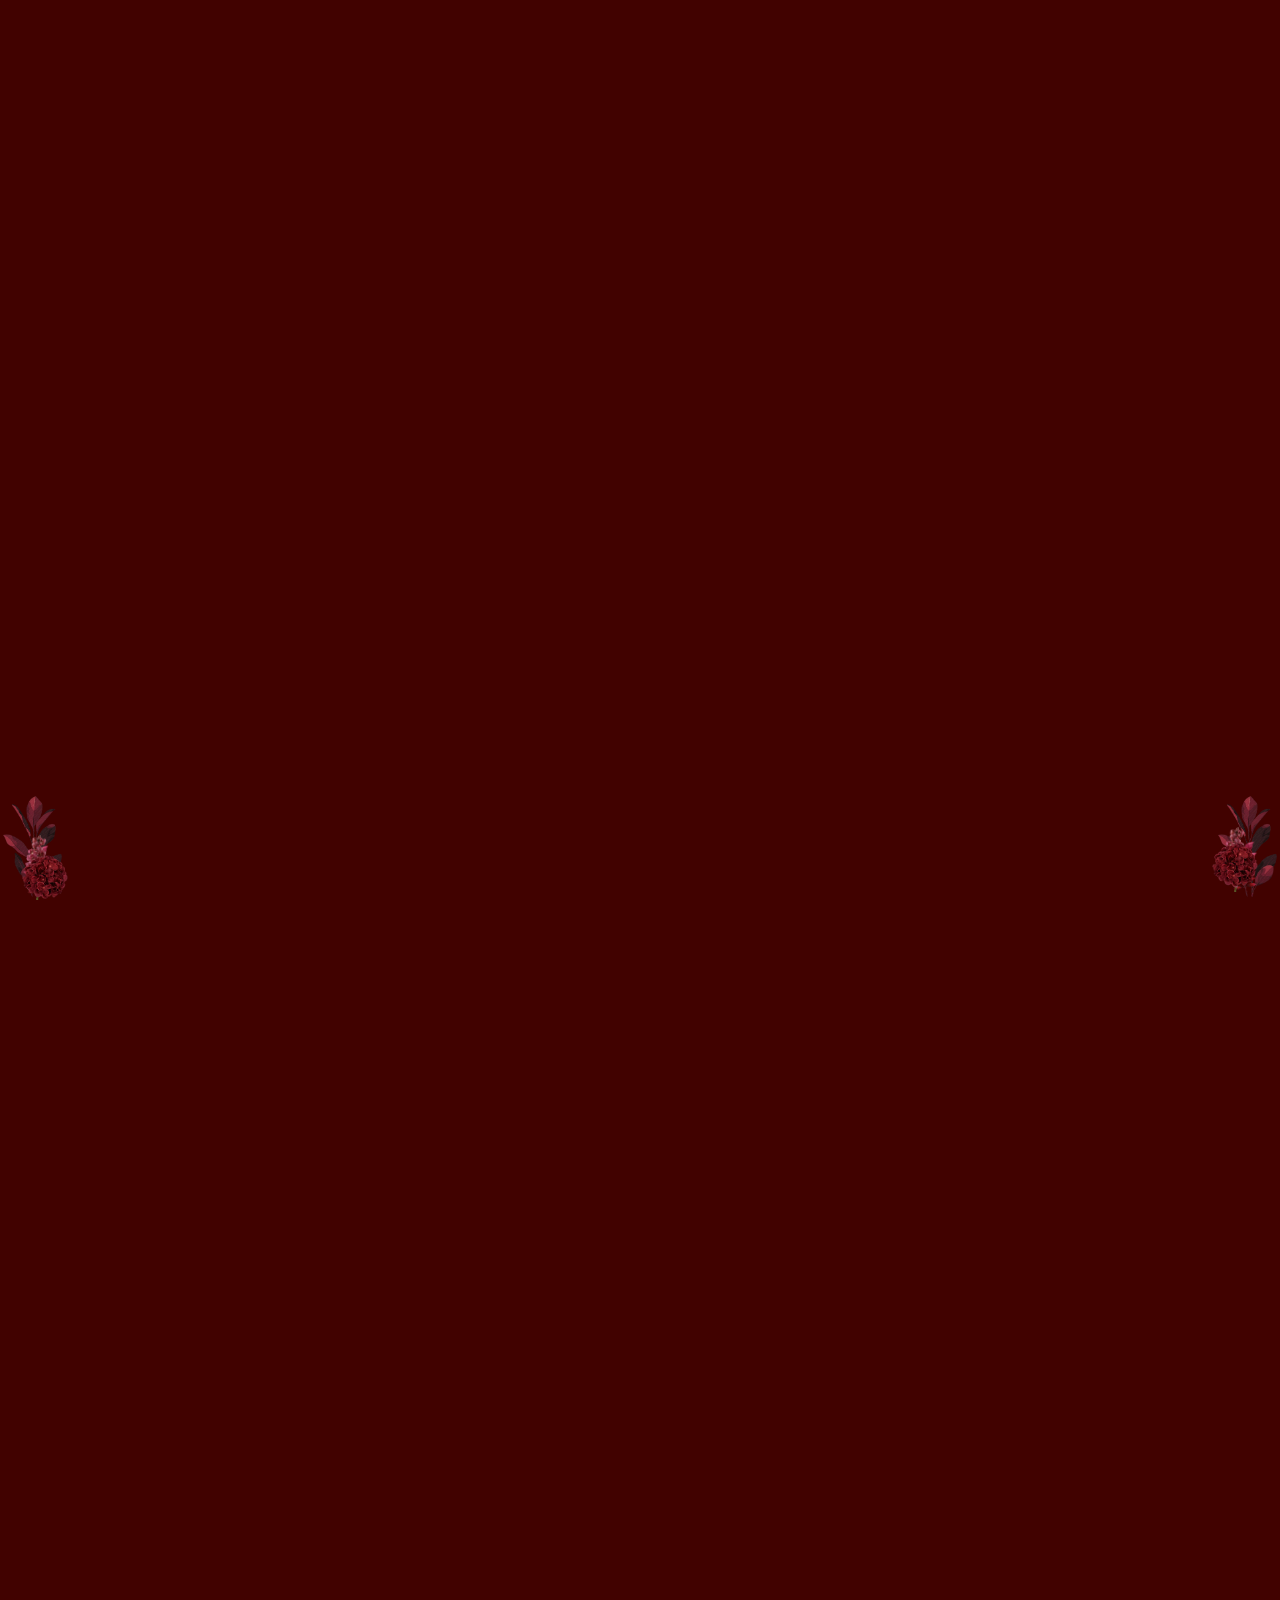
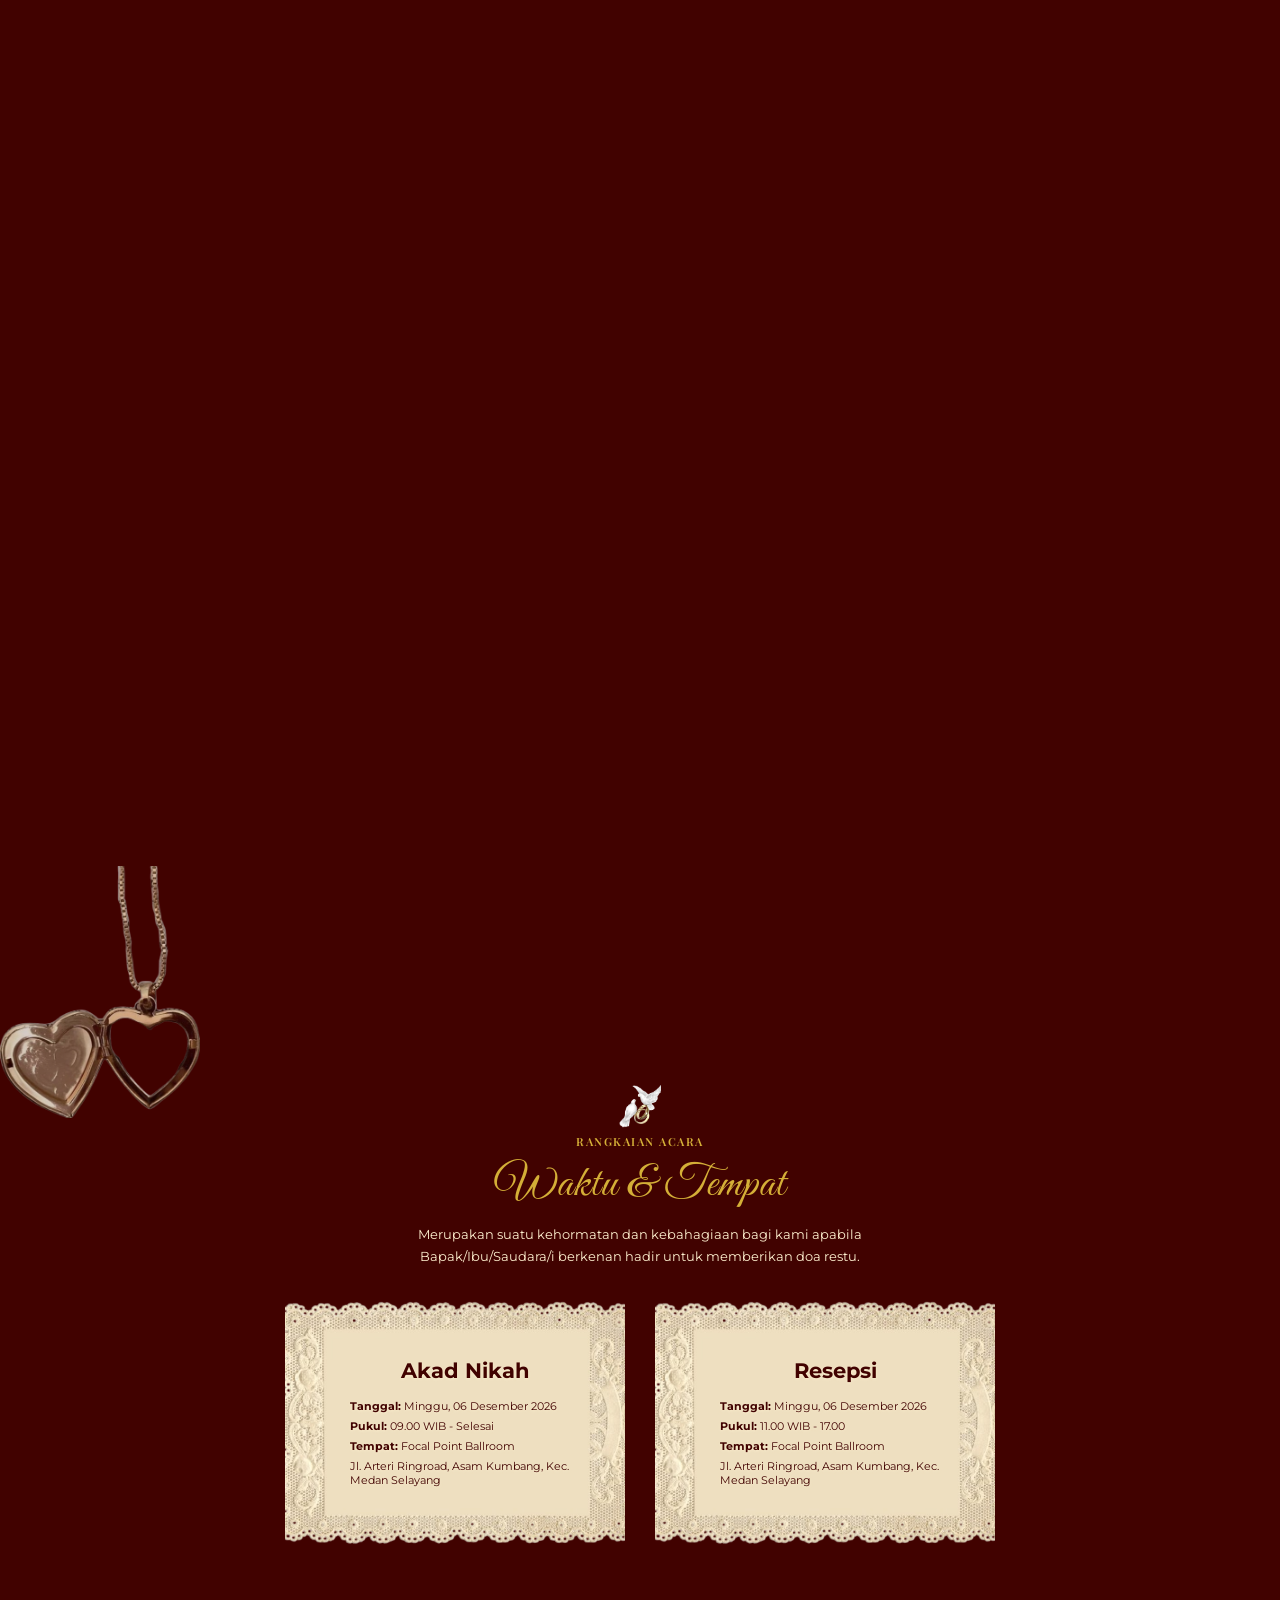
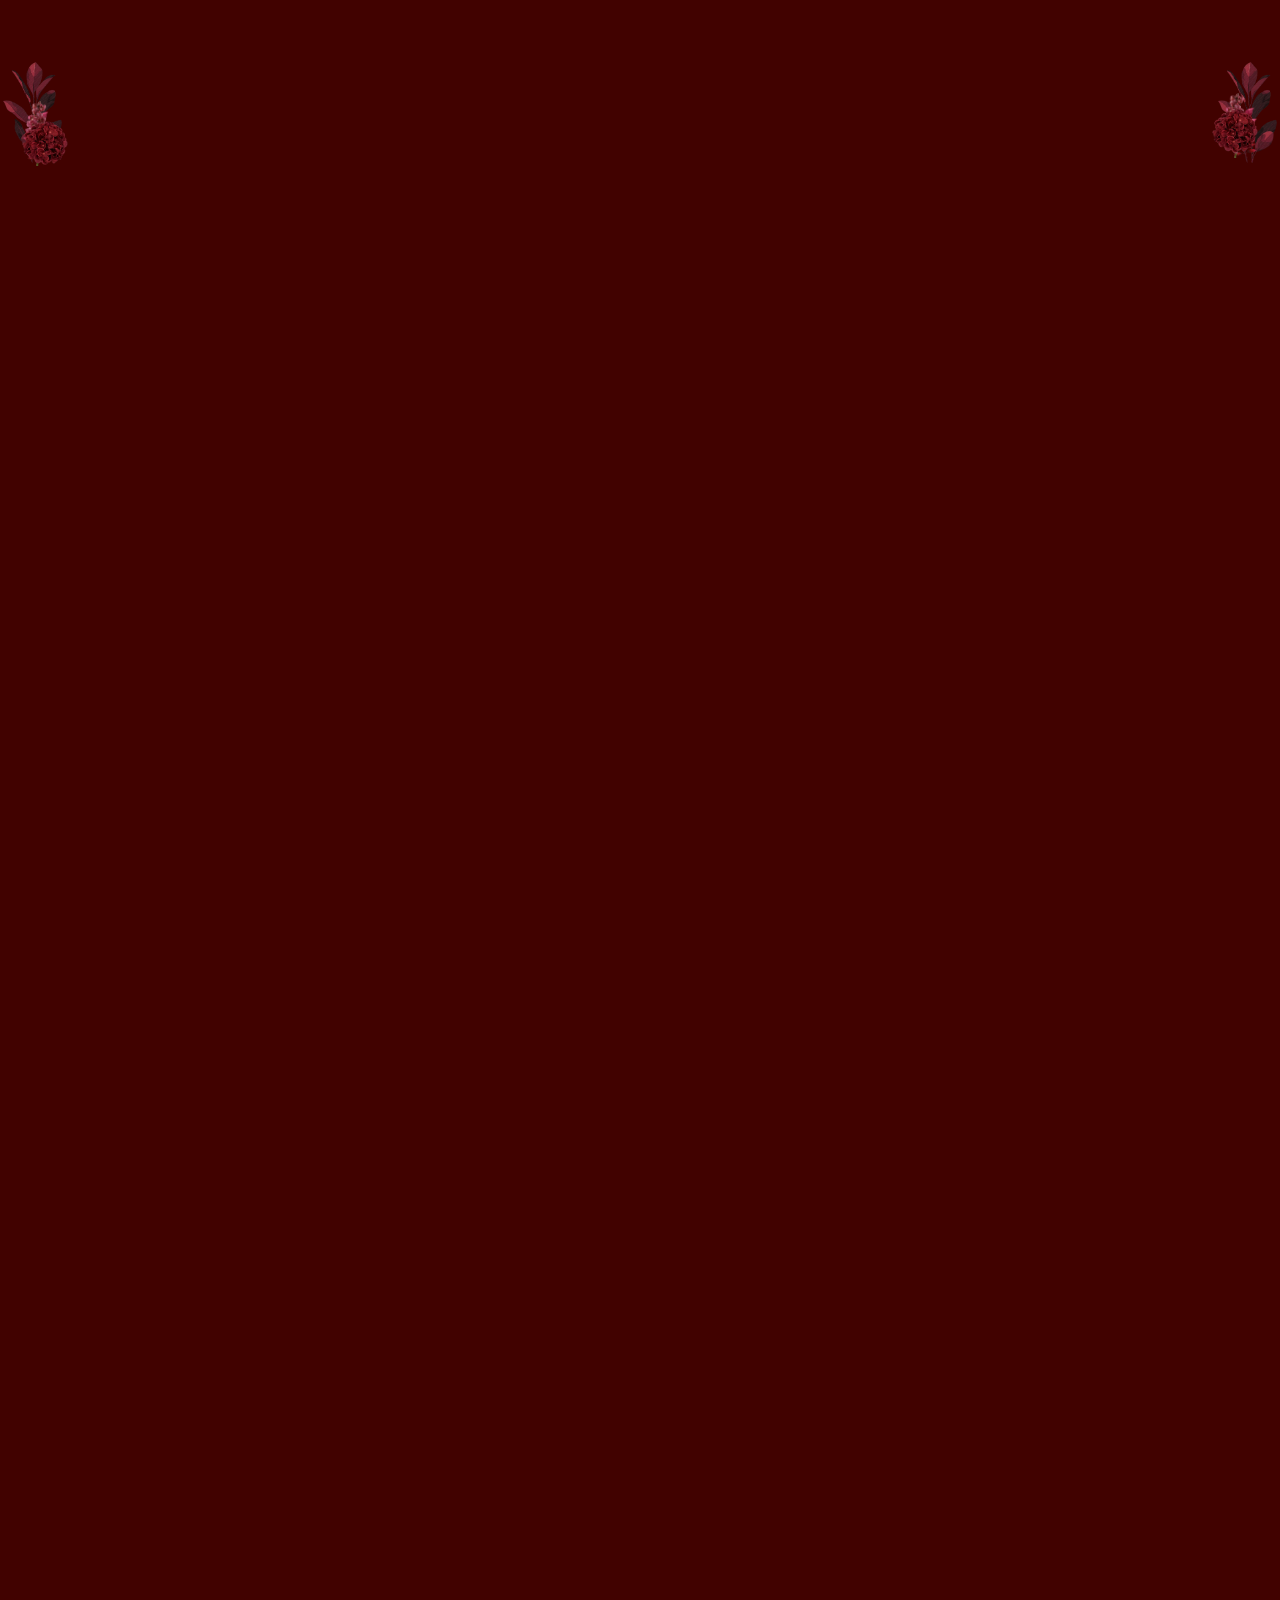
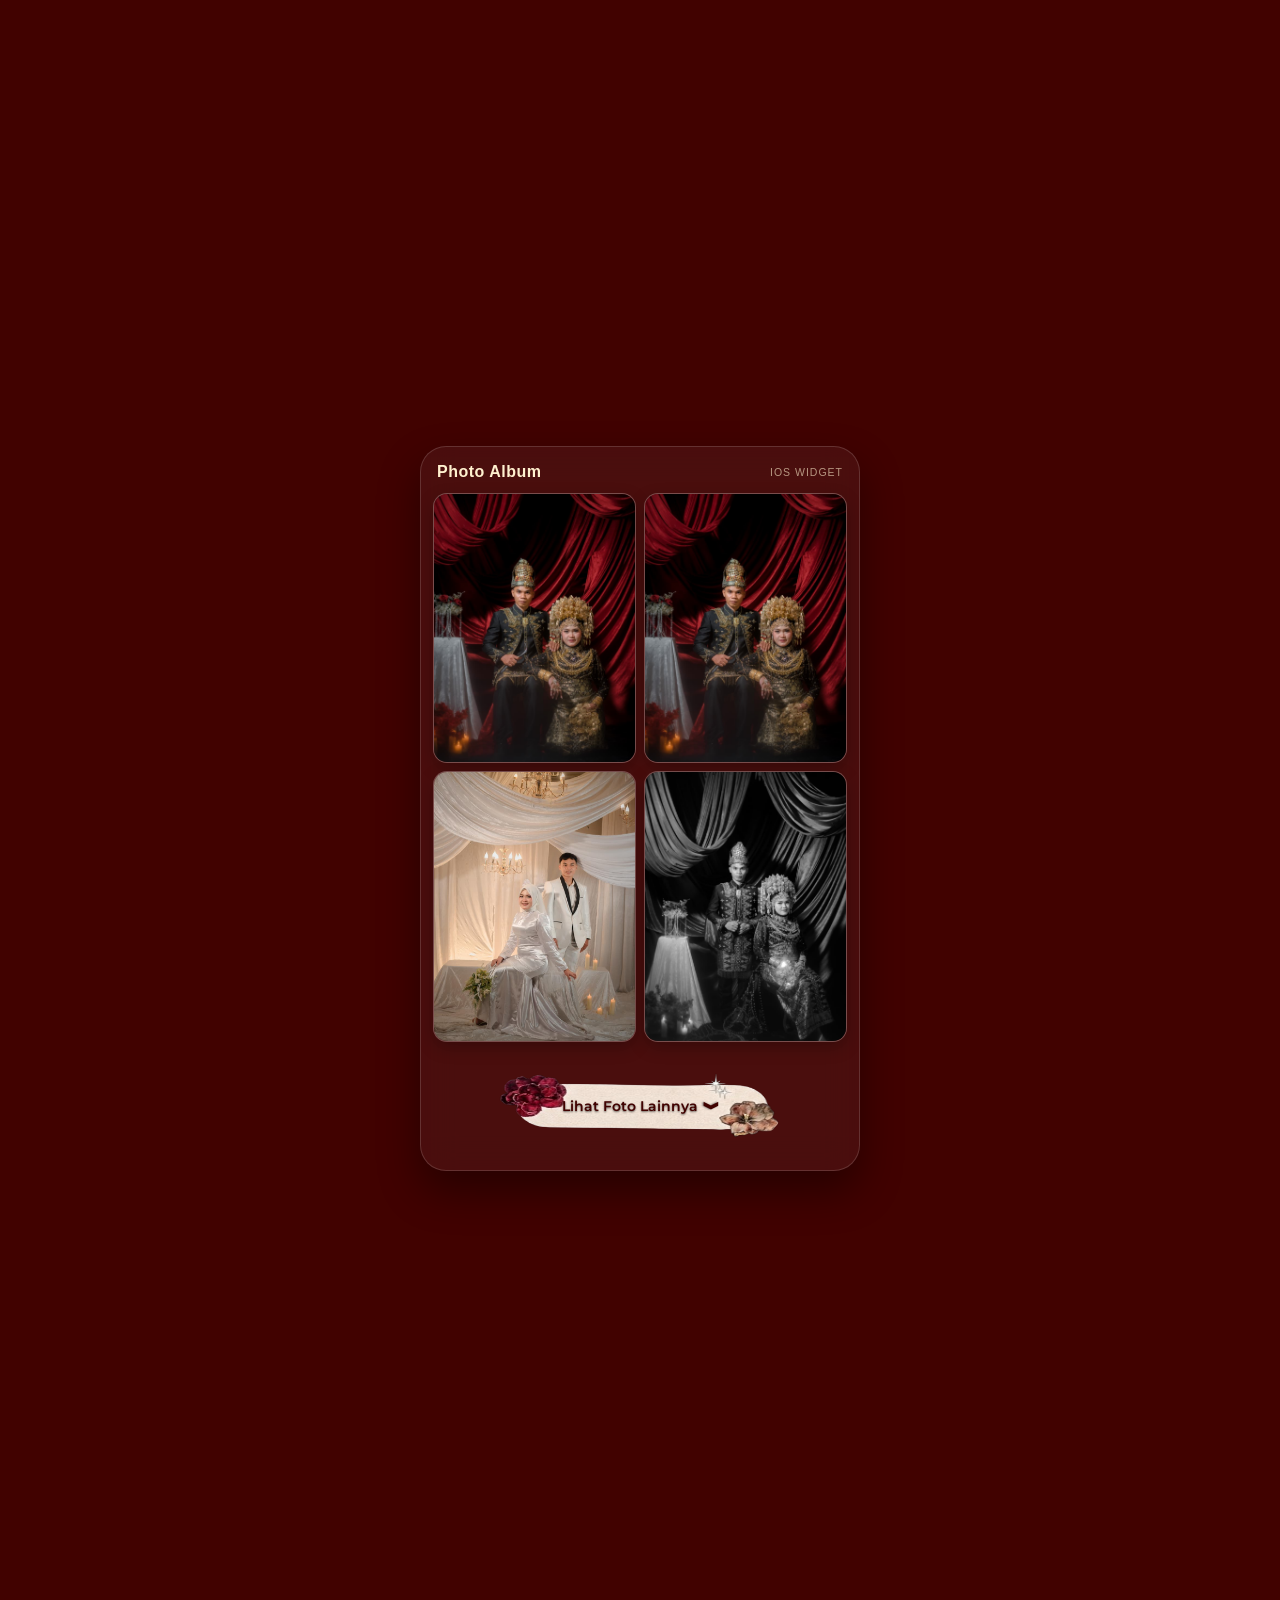
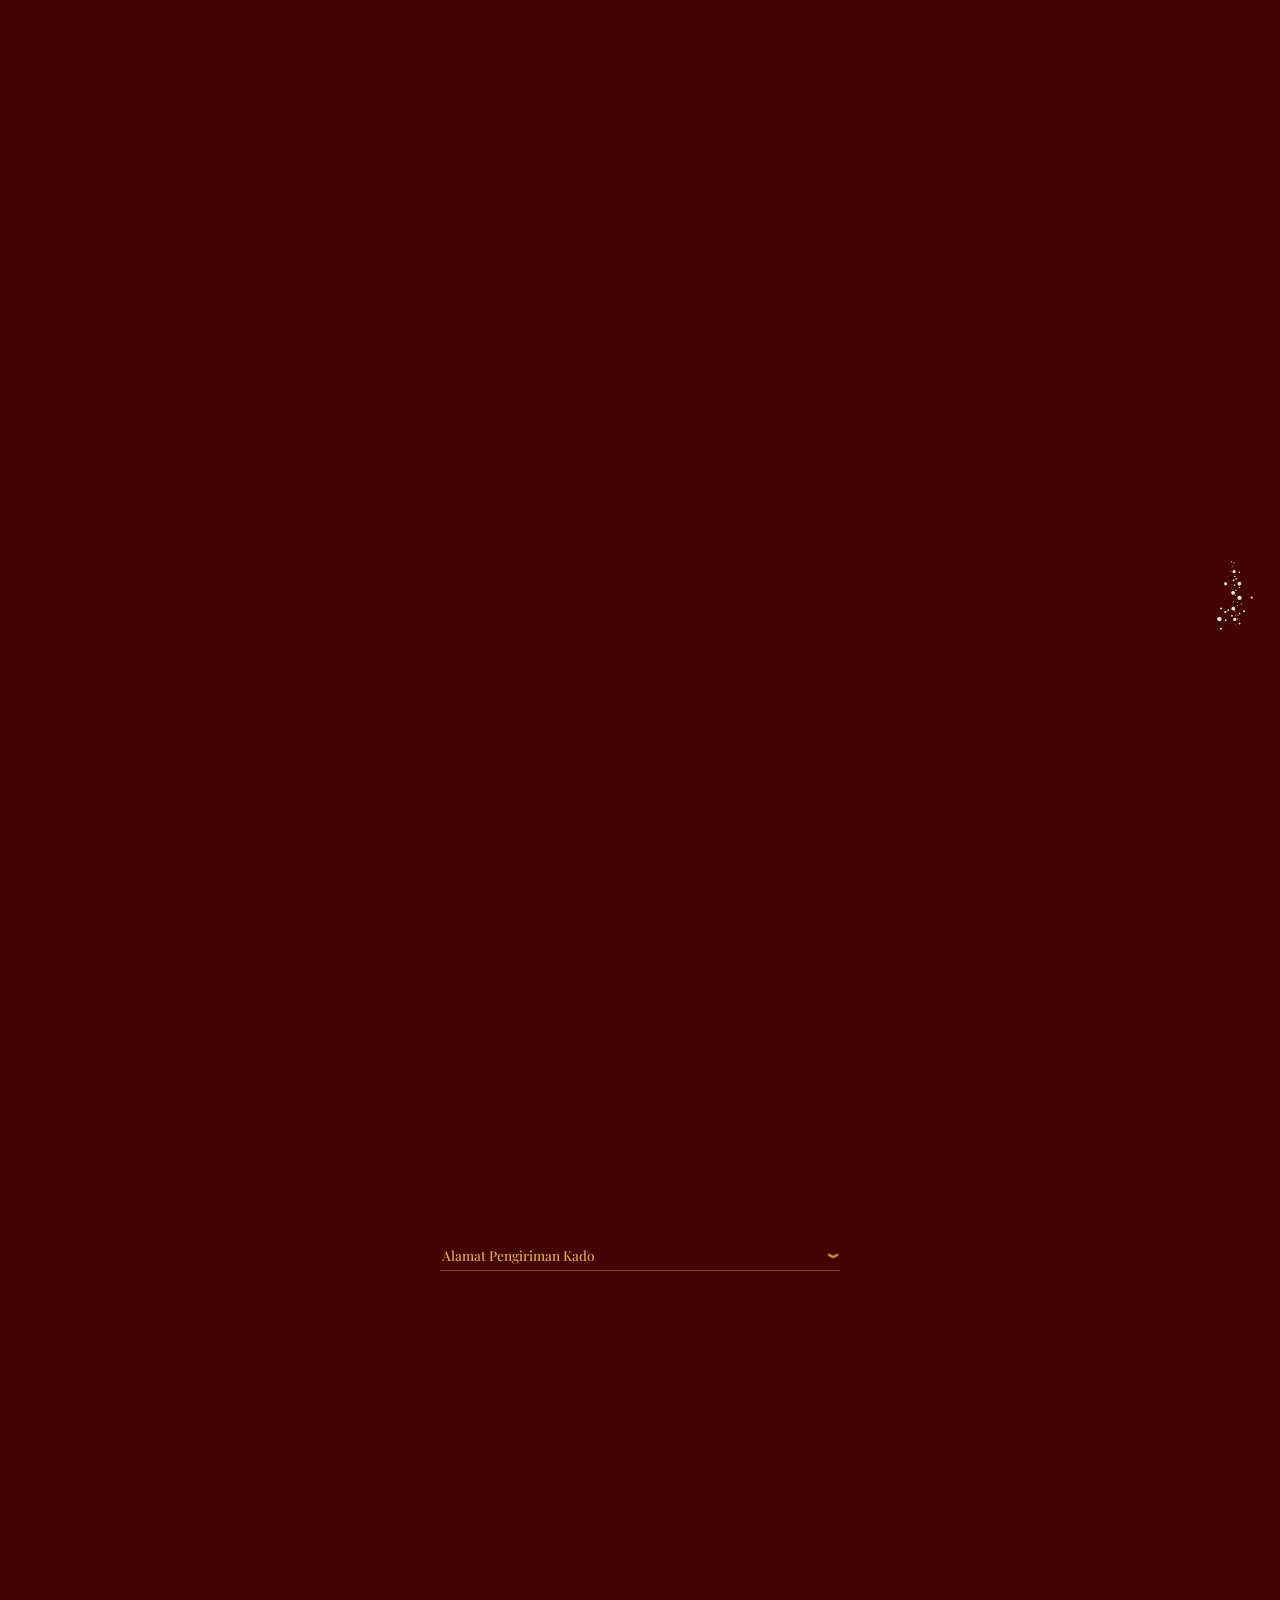
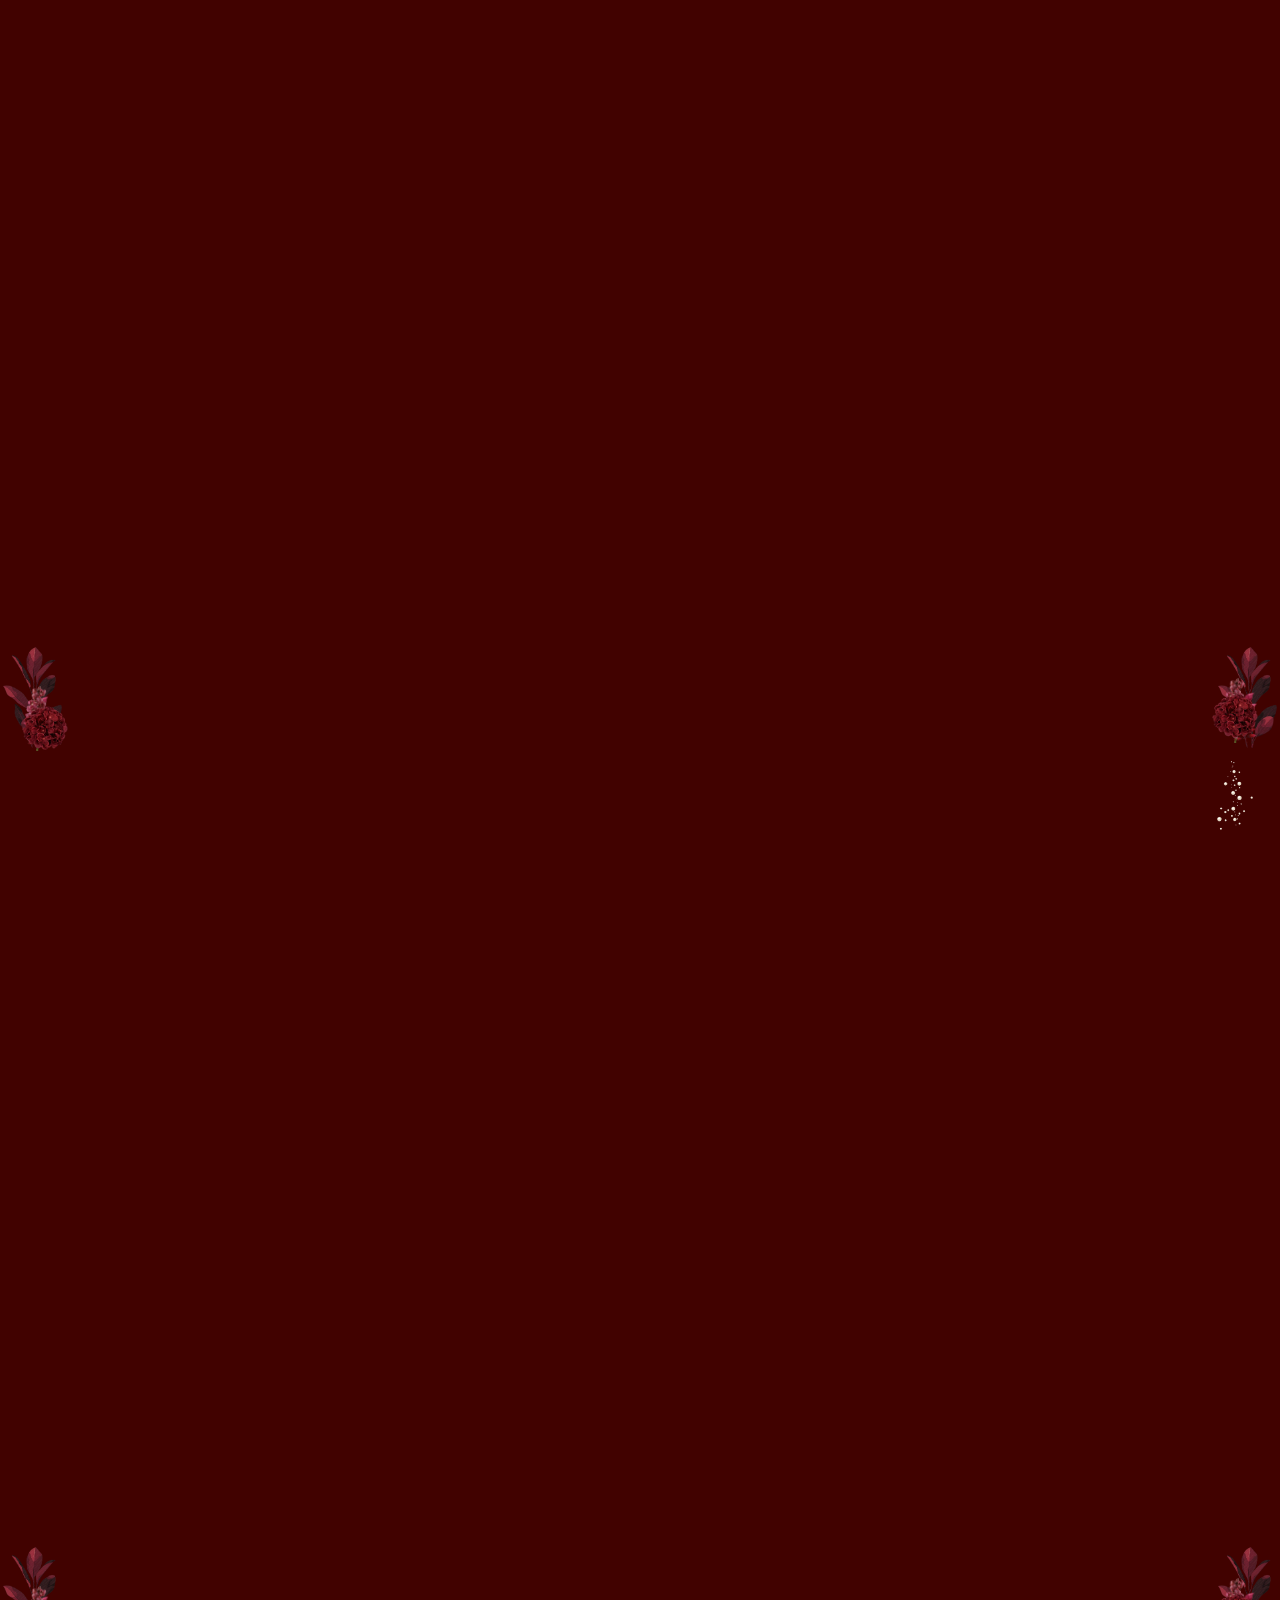
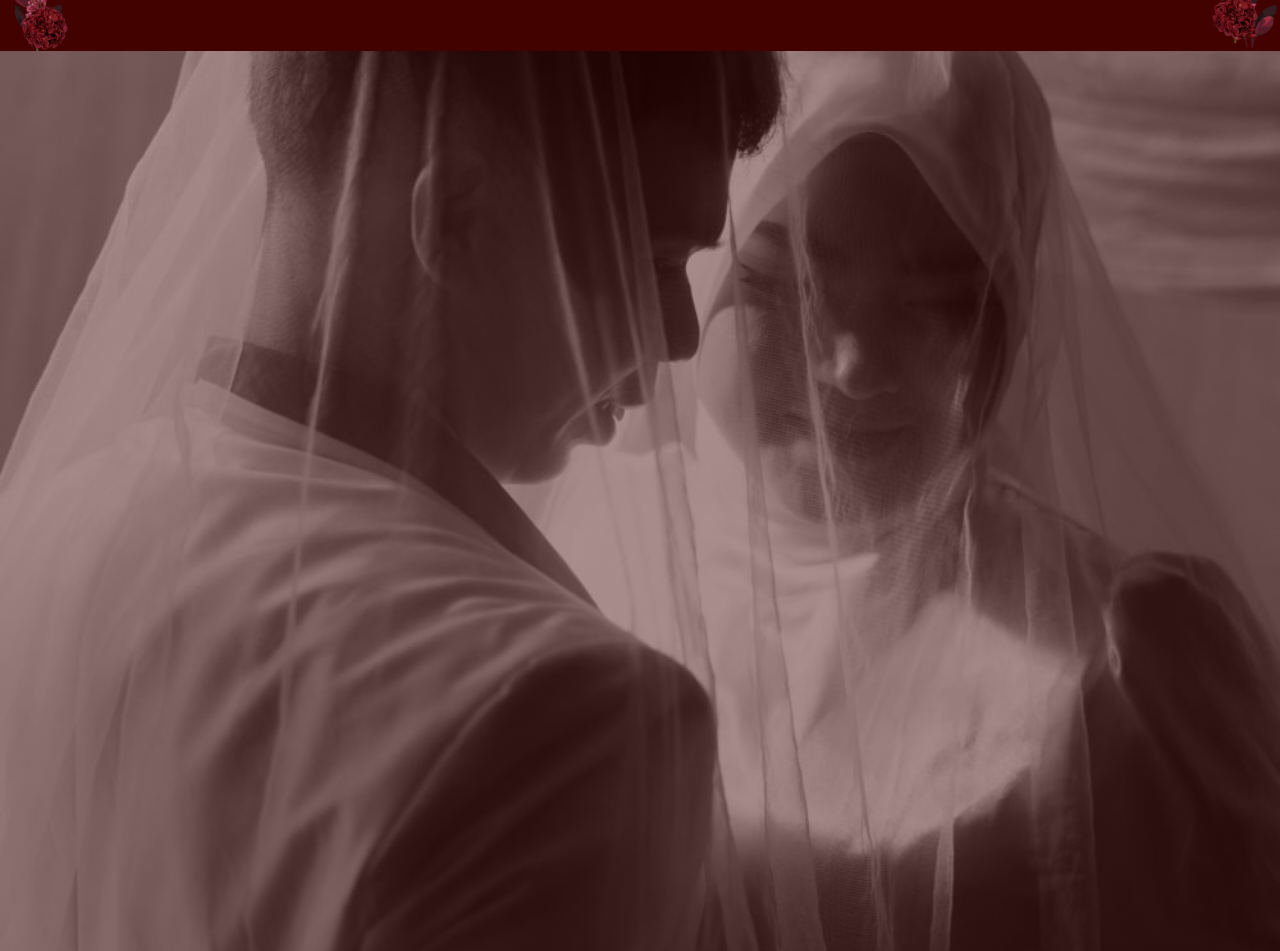
==== commit 244a19e1: "Update print statement from 'Hello' to 'Goodbye'" ====
--- a/index.html
+++ b/index.html
@@ -5,6 +5,8 @@
     <meta charset="UTF-8">
     <meta name="viewport" content="width=device-width, initial-scale=1.0">
     <meta name="viewport" content="width=device-width, initial-scale=1.0, maximum-scale=1.0, user-scalable=no">
+
+    <meta name="viewport" content="width=device-width, initial-scale=1.0">
     <meta name="theme-color" content="#D4AF37">
     <title>Undangan Pernikahan</title>
 
@@ -132,20 +134,7 @@
 <!-- SECTION DOA PERNIKAHAN -->
 <section id="doa" class="doa-section reveal">
  <!-- Kelompok 4 Bunga (Kiri Bawah) -->
-    <div class="floral-group-bottom-left">
-        <img src="bunga1.png" alt="Bunga 1" class="flower-item flower-1">
-        <img src="bunga2.png" alt="Bunga 2" class="flower-item flower-2">
-        <img src="bunga3.png" alt="Bunga 3" class="flower-item flower-3">
-        <img src="bunga4.png" alt="Bunga 4" class="flower-item flower-4">
-    </div>
-
-    <!-- Kelompok 4 Bunga (Kanan Bawah) -->
-    <div class="floral-group-bottom-right">
-        <img src="bunga1.png" alt="Bunga 1" class="flower-item flower-1">
-        <img src="bunga2.png" alt="Bunga 2" class="flower-item flower-2">
-        <img src="bunga3.png" alt="Bunga 3" class="flower-item flower-3">
-        <img src="bunga4.png" alt="Bunga 4" class="flower-item flower-4">
-    </div>
+    
     <div class="container">
         <div class="reveal" style="text-align: center; color: #FFF1cf;">
 
@@ -299,20 +288,11 @@
      ========================================================================== -->
 <section id="galeri" class="galeri-section reveal">
     <div class="container">
-        <div style="text-align: center; color: #FFF1cf;">
-
-            <span class="section-badge-galeri">
-                Galeri Momen
-            </span>
-
-            <h2 style="color: #D4AF37; font-family: 'Great Vibes', cursive; font-size: 2.8rem; margin-bottom: 8px;">
-                Our Memories
-            </h2>
-
-            <p class="section-description-galeri" style="color: #FFF1cf; font-size: 13px; margin-bottom: 20px;">
-                Momen terindah yang terukir dalam perjalanan cinta kami.
-            </p>
-
+        <<div class="galeri-header-wrapper">
+    <span class="section-badge-galeri">Galeri Momen</span>
+    <h2>Our Memories</h2>
+    <p class="section-description-galeri">Momen terindah yang terukir dalam perjalanan cinta kami.</p>
+</div>
             <!-- KONTAINER UTAMA IPOD & PIRINGAN HITAM (VINYL) -->
             <div class="ipod-music-container">
                 
@@ -516,7 +496,7 @@
                     <span class="arrow-icon">&#10097;</span>
                 </div>
                 <div class="dropdown-content" id="giftContent">
-                    <p style="color: #410200; font-size: 12px; margin-bottom: 10px; text-align: left;">Bagi tamu undangan yang ingin mengirimkan kado fisik, dapat dikirimkan melalui alamat di bawah ini:</p>
+                    <<p class="gift-intro-text">Bagi tamu undangan yang ingin mengirimkan kado fisik, dapat dikirimkan melalui alamat di bawah ini:</p>
                     <div class="address-detail">
                         <p><strong>Penerima:</strong> Intan </p>
                         <p><strong>No. HP:</strong> 0831-6055-5251</p>
@@ -665,24 +645,6 @@
         </div>
     </div>
 </section>
-
-        <!-- SECTION FOOTER KUSTOM -->
-        <footer class="custom-footer">
-            <div class="container">
-                <div class="footer-content reveal">
-                    <p class="footer-credit">Undangan Digital oleh</p>
-                    
-                    <!-- Link Instagram -->
-                    <a href="https://www.instagram.com/anandaamalia1" target="_blank" class="footer-ig-link">
-                        <!-- Ikon Logo Instagram SVG -->
-                        <svg class="ig-icon" xmlns="http://www.w3.org/2000/svg" viewBox="0 0 24 24" fill="currentColor">
-                            <path d="M12 2.163c3.204 0 3.584.012 4.85.07 3.252.148 4.771 1.691 4.919 4.919.058 1.265.069 1.645.069 4.849 0 3.205-.012 3.584-.069 4.849-.149 3.225-1.664 4.771-4.919 4.919-1.266.058-1.644.07-4.85.07-3.204 0-3.584-.012-4.849-.07-3.26-.149-4.771-1.699-4.919-4.92-.058-1.265-.07-1.644-.07-4.849 0-3.204.013-3.583.07-4.849.149-3.227 1.664-4.771 4.919-4.919 1.266-.057 1.645-.069 4.849-.069zm0-2.163c-3.259 0-3.667.014-4.947.072-4.358.2-6.78 2.618-6.98 6.98-.059 1.281-.073 1.689-.073 4.948 0 3.259.014 3.668.072 4.948.2 4.358 2.618 6.78 6.98 6.98 1.281.058 1.689.072 4.948.072 3.259 0 3.668-.014 4.948-.072 4.354-.2 6.782-2.618 6.979-6.98.059-1.28.073-1.689.073-4.948 0-3.259-.014-3.667-.072-4.947-.196-4.354-2.617-6.78-6.979-6.98-1.281-.059-1.69-.073-4.949-.073zm0 5.838c-3.403 0-6.162 2.759-6.162 6.162s2.759 6.163 6.162 6.163 6.162-2.759 6.162-6.163c0-3.403-2.759-6.162-6.162-6.162zm0 10.162c-2.209 0-4-1.79-4-4 0-2.209 1.791-4 4-4s4 1.791 4 4c0 2.21-1.791 4-4 4zm6.406-11.845c-.796 0-1.441.645-1.441 1.44s.645 1.44 1.441 1.44c.795 0 1.439-.645 1.439-1.44s-.644-1.44-1.439-1.44z"/>
-                        </svg>
-                        <span>@anandaamalia1</span>
-                    </a>
-                </div>
-            </div>
-        </footer>
     </main>
 
     <!-- Script Eksternal -->
--- a/style.css
+++ b/style.css
@@ -2417,26 +2417,23 @@
     text-transform: uppercase;
 }
 /* ==========================================================================
-   PENGATURAN RESPONSIF: TABLET & SEMUA JENIS IPAD (Maksimal Lebar 1366px)
+   PENGATURAN RESPONSIF: TABLET & IPAD (Khusus Maksimal Lebar 786px) - SECTION OPENING
    ========================================================================== */
-@media screen and (min-width: 480px) and (max-width: 765px){
+@media screen and (min-width: 481px) and (max-width: 786px) {
     section {
-        padding: 100px 50px !important;
+        padding: 60px 25px !important;
     }
 
     .container {
-        max-width: 1000px !important;
-        padding: 0 40px !important;
-    }
-
-  /* ==========================================================================
-       FINAL UTUH SECTION OPENING DI IPAD / TABLET (ARAB BEBAS BESAR & RAPI)
-       ========================================================================== */
-    
+        max-width: 680px !important;
+        padding: 0 20px !important;
+    }
+
+    /* FINAL UTUH SECTION OPENING DI IPAD / TABLET */
     .opening-section {
         height: 100vh !important;
         min-height: 100vh !important;
-        padding: 80px 40px !important;
+        padding: 50px 20px !important;
         display: flex !important;
         flex-direction: column !important;
         justify-content: center !important;
@@ -2447,26 +2444,26 @@
     }
 
     .opening-section .container {
-        max-width: 850px !important;
-        width: 100% !important;
-        padding: 0 30px !important;
+        max-width: 600px !important;
+        width: 100% !important;
+        padding: 0 15px !important;
         margin: 0 auto !important;
         box-sizing: border-box !important;
     }
 
-    /* 1. TEKS ARAB DI SECTION OPENING (Bisa dibesarkan bebas, tidak mentok) */
+    /* 1. TEKS ARAB DI SECTION OPENING (Dikecilkan proporsional untuk layar 786px) */
     .opening-section .opening-arabic,
     body .opening-section p.opening-arabic,
     .opening-arabic {
-        font-size: 65px !important;           /* <-- Ubah angka ini bebas (misal 70px / 75px) sesuai selera */
+        font-size: 36px !important;            
         line-height: 1.6 !important;
         color: #D4AF37 !important;
         text-align: center !important;
-        display: inline-block !important;     
-        width: auto !important;               
+        display: inline-block !important;      
+        width: auto !important;                
         max-width: 100% !important;
         box-sizing: border-box !important;
-        margin: 0 auto 20px auto !important;
+        margin: 0 auto 15px auto !important;
         text-shadow: 0 1px 3px rgba(0, 0, 0, 0.4) !important;
     }
 
@@ -2475,13 +2472,13 @@
         width: 100% !important;
         max-width: 100% !important;
         box-sizing: border-box !important;
-        padding: 0 15px !important;
+        padding: 0 10px !important;
     }
 
     /* 2. FOTO PENGANTIN & BUNGKA */
     .opening-photo-wrapper {
-        width: 320px !important; 
-        margin: 0 auto 25px auto !important;
+        width: 200px !important; 
+        margin: 0 auto 15px auto !important;
     }
 
     .opening-couple-photo {
@@ -2490,16 +2487,16 @@
     }
 
     .divider-flower-img {
-        width: 300px !important; 
+        width: 180px !important; 
     }
 
     /* 3. SALAM PEMBUKA (TULISAN SAMBUNG) */
     .opening-salam {
         font-family: 'Great Vibes', cursive !important;
-        font-size: 2.3rem !important;
+        font-size: 1.7rem !important;
         font-weight: normal !important;
         color: #D4AF37 !important;
-        margin-bottom: 15px !important;
+        margin-bottom: 10px !important;
         text-align: center !important;
         line-height: 1.3 !important;
         text-shadow: 0 1px 3px rgba(0, 0, 0, 0.4) !important;
@@ -2507,27 +2504,24 @@
 
     /* 4. TEKS / PARAGRAF OPENING */
     .opening-text {
-        font-size: 17px !important; 
-        line-height: 1.8 !important;
-        max-width: 700px !important;
+        font-size: 13px !important; 
+        line-height: 1.6 !important;
+        max-width: 480px !important;
         margin-left: auto !important;
         margin-right: auto !important;
-        margin-bottom: 35px !important;
+        margin-bottom: 20px !important;
         color: #FFF1cf !important;
         text-align: center !important;
     }
 
     .opening-divider {
-        width: 90px !important;
-        height: 3.5px !important;
-    }
-
-    /* ==========================================================================
-       FINAL PRESISI MEMPELAI: KOTAK MENYESUAIKAN TEKS (KIRI & KANAN)
-       ========================================================================== */
-    .mempelai-section {
+        width: 60px !important;
+        height: 2.5px !important;
+    }
+
+   .mempelai-section {
         background: #410200 !important; 
-        padding: 100px 40px 0 40px !important;
+        padding: 60px 25px 0 25px !important;
         color: #FFF1cf !important;
         overflow: hidden !important;
         position: relative !important;
@@ -2540,26 +2534,26 @@
         width: 100% !important;
     }
 
-    /* 1. HEADER ATAS (Tetap di tengah) */
+    /* 1. HEADER ATAS */
     .mempelai-section .section-badge-mempelai {
         display: block !important;
         width: 100% !important;
         text-align: center !important;
-        margin: 0 auto 18px auto !important;
+        margin: 0 auto 12px auto !important;
         background: transparent !important;
         color: #D4AF37 !important;
         font-family: 'Playfair Display', serif !important;
-        font-size: 18px !important;
+        font-size: 14px !important;
         font-weight: 600 !important;
-        letter-spacing: 4px !important;
+        letter-spacing: 3px !important;
         text-transform: uppercase !important;
     }
 
     .mempelai-section .mempelai-main-title {
         width: 100% !important;
         text-align: center !important;
-        font-size: 5rem !important;
-        margin-bottom: 18px !important;
+        font-size: 3.5rem !important;
+        margin-bottom: 12px !important;
         color: #D4AF37 !important;
         font-family: 'Great Vibes', cursive !important;
         font-weight: normal !important;
@@ -2569,23 +2563,23 @@
         width: 100% !important;
         text-align: center !important;
         color: #FFF1cf !important;
-        max-width: 700px !important;
-        margin: 0 auto 40px auto !important;
-        line-height: 1.4 !important;
-        font-size: 26px !important;
+        max-width: 550px !important;
+        margin: 0 auto 25px auto !important;
+        line-height: 1.5 !important;
+        font-size: 15px !important;
     }
 
     /* 2. PEMBUNGKUS UTAMA */
     .mempelai-wrapper {
         display: flex !important;
         flex-direction: column !important;
-        gap: 35px !important;
-        width: 100% !important;
-        max-width: 900px !important;
+        gap: 25px !important;
+        width: 100% !important;
+        max-width: 700px !important;
         margin: 0 auto !important;
         position: relative !important;
         z-index: 2 !important; 
-        padding: 0 20px 90px 20px !important;
+        padding: 0 15px 70px 15px !important;
         align-items: center !important; 
     }
 
@@ -2593,7 +2587,7 @@
         display: flex !important;
         flex-direction: column !important;
         width: 100% !important;
-        max-width: 750px !important;
+        max-width: 550px !important;
     }
 
     /* 3. MEMPELAI PRIA: RATA KIRI PENUH */
@@ -2606,7 +2600,7 @@
     .pria-row {
         margin-left: 0 !important;
         margin-right: auto !important;
-        margin-top: 10px !important;
+        margin-top: 5px !important;
     }
 
     .pria-row .mempelai-name,
@@ -2629,8 +2623,8 @@
     .wanita-row {
         margin-left: auto !important;
         margin-right: 0 !important;
-        margin-top: 10px !important;
-        margin-bottom: 10px !important;
+        margin-top: 5px !important;
+        margin-bottom: 5px !important;
     }
 
     .wanita-row .mempelai-name,
@@ -2650,29 +2644,29 @@
     }
 
     .mempelai-name {
-        font-size: 3.5rem !important;
-        margin-bottom: 8px !important;
+        font-size: 2.6rem !important;
+        margin-bottom: 6px !important;
         color: #D4AF37 !important;
         font-family: 'Great Vibes', cursive !important;
         line-height: 1.2 !important;
     }
 
     .mempelai-desc {
-        font-size: 20px !important;
+        font-size: 14px !important;
         color: #e2d3c1 !important;
-        margin-bottom: 6px !important;
+        margin-bottom: 4px !important;
         font-style: italic !important;
     }
 
     .mempelai-parents {
-        font-size: 22px !important;
+        font-size: 15px !important;
         color: #FFF1cf !important;
         font-weight: 600 !important;
         line-height: 1.4 !important;
     }
 
     /* =========================================
-       HIASAN BUNGA SUDUT (KHUSUS IPAD & TABLET)
+       HIASAN BUNGA SUDUT (KHUSUS TABLET 786px)
        ========================================= */
     .mempelai-section .corner-flower {
         position: absolute !important;
@@ -2689,48 +2683,31 @@
     .mempelai-section .flower-bottom-left,
     .mempelai-section .flower-bottom-right,
     .mempelai-section .flower-bottom-center {
-        width: 320px !important; /* Ukuran bunga proporsional untuk tablet */
-    }
-
-    /* Posisi awal bunga di luar layar */
-    .flower-top-left { top: -80px; left: -150px; }
-    .flower-top-center { top: -100px; left: 50%; transform: translateX(-50%) scale(0.8); }
-    .flower-top-right { top: -80px; right: -150px; }
-    .flower-bottom-left { bottom: -80px; left: -150px; }
-    .flower-bottom-center { bottom: -100px; left: 50%; transform: translateX(-50%) scale(0.8); }
-    .flower-bottom-right { bottom: -80px; right: -150px; }
-
-    /* Posisi saat section aktif */
+        width: 240px !important; /* Dikecilkan agar pas di layar 786px */
+    }
+
+    .flower-top-left { top: -60px; left: -100px; }
+    .flower-top-center { top: -80px; left: 50%; transform: translateX(-50%) scale(0.8); }
+    .flower-top-right { top: -60px; right: -100px; }
+    .flower-bottom-left { bottom: -60px; left: -100px; }
+    .flower-bottom-center { bottom: -80px; left: 50%; transform: translateX(-50%) scale(0.8); }
+    .flower-bottom-right { bottom: -60px; right: -100px; }
+
     .mempelai-section.active .corner-flower {
         opacity: 0.95;
     }
 
-    .mempelai-section.active .flower-top-left {
-        top: 0 !important;
-        left: -20px !important;
-    }
-
-    .mempelai-section.active .flower-top-right {
-        top: 0 !important;
-        right: -20px !important;
-    }
-
-    .mempelai-section.active .flower-bottom-left {
-        bottom: 0 !important;
-        left: -20px !important;
-    }
-
-    .mempelai-section.active .flower-bottom-right {
-        bottom: 0 !important;
-        right: -20px !important;
-    }
+    .mempelai-section.active .flower-top-left { top: 0 !important; left: -10px !important; }
+    .mempelai-section.active .flower-top-right { top: 0 !important; right: -10px !important; }
+    .mempelai-section.active .flower-bottom-left { bottom: 0 !important; left: -10px !important; }
+    .mempelai-section.active .flower-bottom-right { bottom: 0 !important; right: -10px !important; }
 
     /* =========================================
-       SEPASANG ANGSA (KHUSUS IPAD & TABLET)
+       SEPASANG ANGSA (KHUSUS TABLET 786px)
        ========================================= */
     .swan-container {
         text-align: center;
-        margin: 0 auto 20px auto !important;
+        margin: 0 auto 15px auto !important;
         width: fit-content;
         opacity: 0;
         transform: translateY(-20px);
@@ -2738,7 +2715,7 @@
     }
 
     .swan-image {
-        width: 220px !important; /* Ukuran angsa diperbesar di iPad */
+        width: 150px !important; /* Disesuaikan ukurannya untuk tablet 786px */
         height: auto !important;
         pointer-events: none !important;
     }
@@ -2749,12 +2726,9 @@
         animation: swanFloat 1.5s ease-in-out infinite alternate;
     }
 
-    /* ==========================================================================
-       FINAL PRESISI TINGGI & AMAN: KOTAK KONTEN DOA DI IPAD / TABLET
-       ========================================================================== */
-    .doa-section {
+   .doa-section {
         min-height: 100vh !important;
-        padding: 80px 30px !important;
+        padding: 60px 20px !important;
         position: relative !important;
         display: flex !important;
         flex-direction: column !important;
@@ -2765,9 +2739,9 @@
     }
 
     .section-badge-doa {
-        font-size: 18px !important;
-        letter-spacing: 4px !important;
-        margin-bottom: 12px !important;
+        font-size: 14px !important;
+        letter-spacing: 3px !important;
+        margin-bottom: 10px !important;
         display: inline-block !important;
         color: #D4AF37 !important;
         text-transform: uppercase !important;
@@ -2775,37 +2749,35 @@
     }
 
     .doa-section h2 {
-        font-size: 4rem !important;
-        margin-bottom: 10px !important;
+        font-size: 3rem !important;
+        margin-bottom: 8px !important;
         color: #D4AF37 !important;
         font-family: 'Great Vibes', cursive !important;
         font-weight: normal !important;
     }
 
     .section-description-doa {
-        font-size: 18px !important;
-        max-width: 650px !important;
-        margin: 0 auto 30px auto !important;
-        line-height: 1.6 !important;
+        font-size: 15px !important;
+        max-width: 500px !important;
+        margin: 0 auto 25px auto !important;
+        line-height: 1.5 !important;
         color: #FFF1cf !important;
         text-align: center !important;
     }
 
-    /* KOTAK KONTEN DOA: Lebar 620px dan panjang/tinggi diatur proporsional */
+    /* KOTAK KONTEN DOA: Dikecilkan agar pas di layar 786px */
     .doa-content-box {
         position: relative !important;
-        max-width: 620px !important;          /* <-- Lebar dikunci di 620px */
-        width: 100% !important;
+        max-width: 480px !important;  /* Lebar disesuaikan untuk tablet */
+        width: 90% !important;
         margin: 0 auto !important;
         box-sizing: border-box !important;
         display: flex !important;
         flex-direction: column !important;
         justify-content: center !important;
         align-items: center !important;
-        
-        /* PADDING ATAS DIPERBESAR agar teks Arab tidak menabrak border atas */
-        padding: 60px 80px 50px 80px !important; 
-        min-height: 690px !important;         /* <-- Mengatur panjang/tinggi minimal box agar proporsional */
+        padding: 50px 40px 40px 40px !important; 
+        min-height: 500px !important;  /* Tinggi disesuaikan */
     }
 
     /* BINGKAI / BACKGROUND KERTAS DI DALAM BOX */
@@ -2821,7 +2793,6 @@
         z-index: 1 !important;
     }
 
-    /* MEMASTIKAN ISI TEKS BERADA DI ATAS BINGKAI KERTAS & AMAN DALAM BORDER */
     .doa-content-box p,
     .doa-content-box .arabic-text,
     .doa-content-box .translation-text,
@@ -2831,24 +2802,24 @@
         width: 100% !important;
         max-width: 100% !important;
         box-sizing: border-box !important;
-        padding: 0 10px !important;           
-    }
-
-    /* TEKS ARAB: Ukuran pas, rapat, dan turun sedikit dari border atas */
+        padding: 0 5px !important;            
+    }
+
+    /* TEKS ARAB: Dikecilkan proporsional untuk tablet */
     .arabic-text {
-        font-size: 1.8rem !important;         /* <-- Disesuaikan agar sangat pas di dalam border */
-        line-height: 1.8 !important;          
-        margin-bottom: 20px !important;       
+        font-size: 1.35rem !important;         
+        line-height: 1.9 !important;          
+        margin-bottom: 18px !important;       
         color: #3b110e !important;            
         text-align: center !important;
         font-weight: 600 !important;          
     }
 
-    /* TERJEMAHAN: Ukuran ideal dengan ketebalan yang pas */
+    /* TERJEMAHAN: Dikecilkan agar tidak luber */
     .translation-text {
-        font-size: 18px !important;         /* <-- Ukuran proporsional agar tidak luber kanan-kiri */
-        line-height: 1.55 !important;         
-        margin-bottom: 15px !important;       
+        font-size: 13px !important;         
+        line-height: 1.5 !important;          
+        margin-bottom: 14px !important;       
         color: #3b110e !important;            
         text-align: center !important;
         font-style: italic !important;
@@ -2856,49 +2827,66 @@
     }
 
     .doa-source {
-        font-size: 14px !important;
-        letter-spacing: 1.5px !important;
+        font-size: 11px !important;
+        letter-spacing: 1px !important;
         color: #7a221d !important;
         text-align: center !important;
         font-weight: 700 !important;          
     }
 
-    /* --- DEKORASI ORNAMEN DI IPAD & TABLET --- */
+    /* --- DEKORASI ORNAMEN DI TABLET 786px --- */
     .ornament-lantern {
-        width: 160px !important; 
-        top: 30px !important;
-        right: 40px !important;
+        width: 110px !important; 
+        top: 20px !important;
+        right: 25px !important;
     }
 
     .ornament-mosque {
-        width: 200px !important; 
+        width: 140px !important; 
         bottom: 0 !important;
-        right: 30px !important;
-    }
-
-    /* ==========================================================================
-       ACARA HEADER WRAPPER & DESKRIPSI (RAPAT & UKURAN 18PX)
-       ========================================================================== */
+        right: 20px !important;
+    }
+
+   .acara-section {
+        background: #410200 !important;
+        min-height: 100vh !important;
+        display: flex !important;
+        flex-direction: column !important;
+        justify-content: center !important;
+        align-items: center !important;
+        padding: 60px 20px !important;
+        position: relative !important;
+        overflow: hidden !important;
+        box-sizing: border-box !important;
+    }
+
+    .acara-section .container {
+        position: relative !important;
+        z-index: 5 !important;
+        width: 100% !important;
+        max-width: 700px !important;
+        margin: 0 auto !important;
+        text-align: center !important;
+    }
+
     .acara-header-wrapper {
         display: flex !important;
         flex-direction: column !important;
         align-items: center !important;
         justify-content: center !important;
-        gap: 1px !important;                 /* Gap antar elemen di header dibuat sangat rapat */
-        margin-bottom: 20px !important;
-    }
-
-    /* Ukuran Ornamen Burung di Atas Header */
+        gap: 1px !important;
+        margin-bottom: 15px !important;
+    }
+
     .single-bird-container {
-        height: 75px !important;             /* Tinggi kontainer dirapatkan */
-        margin-bottom: 45px !important;       /* Menghilangkan margin berlebih */
+        height: 50px !important;
+        margin-bottom: 25px !important;
     }
 
     .single-bird {
-        width: 150px !important;
-    }
-
-    /* Badge "Rangkaian Acara" */
+        width: 100px !important;
+    }
+
     .section-badge-acara {
         display: block !important;
         width: fit-content !important;
@@ -2907,225 +2895,161 @@
         background: transparent !important;
         color: #D4AF37 !important;
         font-family: 'Playfair Display', serif !important;
-        font-size: 1.3rem !important;
+        font-size: 14px !important;
         font-weight: 600 !important;
         letter-spacing: 3px !important;
         text-transform: uppercase !important;
     }
 
-    /* Judul "Waktu & Tempat" */
     .acara-section h2 {
         text-align: center !important;
-        font-size: 3.8rem !important;
-        margin: 5px 0 !important;             /* Margin atas-bawah sangat kecil agar rapat */
+        font-size: 3rem !important;
+        margin: 5px 0 10px 0 !important;
         color: #D4AF37 !important;
     }
 
-    /* Deskripsi pengantar di bawah judul (Dibesarkan menjadi 18px) */
     .section-description-acara {
         text-align: center !important;
         color: #FFF1cf !important;
-        margin: 0 auto 35px auto !important;  
+        margin: 0 auto 30px auto !important;
         line-height: 1.5 !important;
-        max-width: 650px !important;
-        font-size: 18px !important;           /* Ukuran diperbesar menjadi 18px sesuai permintaan */
-    }
-    .acara-section {
-        background: #410200 !important;
+        max-width: 500px !important;
+        font-size: 15px !important;
+    }
+
+    .acara-grid {
+        display: flex !important;
+        flex-direction: column !important;     /* Di tablet disusun ke bawah (1 kolom) agar rapi */
+        justify-content: center !important;
+        align-items: center !important;
+        gap: 25px !important;
+        max-width: 550px !important;
+        margin: 0 auto !important;
+        width: 100% !important;
+    }
+
+    /* KARTU ACARA DI TABLET */
+    .acara-card {
+        position: relative !important;
+        flex: 1 1 100% !important;
+        min-width: 100% !important;
+        max-width: 500px !important;
+        min-height: 280px !important;
+        height: auto !important;
+        background: url('paperland.png') no-repeat center center / 100% 100% !important;
+        border: none !important;
+        border-radius: 0 !important;
+        
+        padding: 35px 40px 40px 40px !important;       
+        text-align: center !important;
+        box-shadow: none !important;
+        display: flex !important;
+        flex-direction: column !important;
+        align-items: center !important;
+        justify-content: flex-start !important;
+        box-sizing: border-box !important;
+    }
+
+    .acara-card h3 {
+        color: #410200 !important;
+        font-size: 2.5rem !important;
+        margin-top: 2px !important;
+        margin-bottom: 15px !important;
+        border-bottom: none !important;
+        padding-bottom: 0 !important;
+        text-shadow: 0 1px 3px rgba(255, 241, 207, 0.8) !important;
+        text-align: center !important;
+        width: 100% !important;
+        font-family: 'Great Vibes', cursive;
+    }
+
+    .acara-detail-info {
+        display: flex !important;
+        flex-direction: column !important;
+        gap: 2px !important;               
+        text-align: left !important;
+        font-size: 14px !important;           /* Disesuaikan ideal untuk tablet */
+        color: #410200 !important;
+        text-shadow: 0 1px 3px rgba(255, 241, 207, 0.8) !important;
+        
+        width: 100% !important;
+        max-width: 340px !important;         
+        margin: 0 auto !important;
+        word-wrap: break-word !important;
+        box-sizing: border-box !important;
+    }
+
+    .acara-detail-info p {
+        margin: 0 !important;
+        padding: 0 !important;
+        line-height: 1.4 !important;          
+    }
+
+    .vintage-chain-top-left { 
+        width: 200px !important; 
+    }
+.countdown-section {
         min-height: 100vh !important;
         display: flex !important;
         flex-direction: column !important;
         justify-content: center !important;
         align-items: center !important;
-        padding: 90px 40px !important;
+        padding: 60px 20px !important;
+        box-sizing: border-box !important;
+    }
+
+    .countdown-section .container {
+        max-width: 600px !important;
+    }
+
+    .section-badge-countdown {
+        font-size: 14px !important;
+        letter-spacing: 3px !important;
+        margin-bottom: 10px !important;
+    }
+
+    .countdown-section h2 {
+        font-size: 3rem !important;
+        margin-bottom: 12px !important;
+        color: #D4AF37 !important;
+        text-align: center !important;
+    }
+
+    .section-description-countdown {
+        font-size: 15px !important;
+        max-width: 500px !important;
+        margin: 0 auto 30px auto !important;
+        line-height: 1.5 !important;
+    }
+
+    /* Kotak Hitung Mundur di Tablet */
+    .countdown-box {
+        gap: 15px !important; 
+        margin-bottom: 30px !important;
+        flex-wrap: wrap !important;
+        justify-content: center !important;
+    }
+
+    .countdown-item {
         position: relative !important;
-        overflow: hidden !important;
-        box-sizing: border-box !important;
-    }
-
-    .acara-section .container {
-        position: relative !important;
-        z-index: 5 !important;
-        width: 100% !important;
-        max-width: 1200px !important;        /* Kontainer dilebarkan untuk memuat card yang lebih besar */
-        margin: 0 auto !important;
-        text-align: center !important;
-    }
-
-    .section-badge-acara {
-        display: block !important;
-        width: fit-content !important;
-        margin: 0 auto 15px auto !important;
-        padding: 0 !important;
-        background: transparent !important;
-        color: #D4AF37 !important;
-        font-family: 'Playfair Display', serif !important;
-        font-size: 1.4rem !important;
-        font-weight: 600 !important;
-        letter-spacing: 3px !important;
-        text-transform: uppercase !important;
-    }
-
-    .acara-section h2 {
-        text-align: center !important;
-        font-size: 4.2rem !important;
-        margin-bottom: 20px !important;
-        color: #D4AF37 !important;
-    }
-
-    .section-description-acara {
-        text-align: center !important;
-        color: #FFF1cf !important;
-        margin-bottom: 45px !important;
-        line-height: 1.2 !important;
-        max-width: 650px !important;
-        margin-left: auto !important;
-        margin-right: auto !important;
-        font-size: 26px !important;
-    }
-
-    .acara-grid {
-        display: flex !important;
-        flex-direction: row !important;      
-        justify-content: center !important;
-        align-items: center !important;
-        gap: 35px !important;
-        max-width: 1150px !important;
-        margin: 0 auto !important;
-        width: 100% !important;
-        flex-wrap: wrap !important;
-    }
-
-   /* KARTU ACARA: Padding kiri-kanan ditambah agar bingkai kertas lebih luas */
-    .acara-card {
-        position: relative !important;
-        flex: 1 1 45% !important;
-        min-width: 500px !important;
-        max-width: 580px !important;
-        min-height: 380px !important;
-        height: auto !important;
-        background: url('paperland.png') no-repeat center center / 100% 100% !important;
+        background: url('paper.png') no-repeat center center !important;
+        background-size: 100% 100% !important; 
         border: none !important;
-        border-radius: 0 !important;
-        
-        /* Padding Kiri-Kanan diperbesar jadi 70px agar ada ruang aman dari border */
-        padding: 45px 70px 55px 70px !important;        
-        
-        text-align: center !important;
-        box-shadow: none !important;
-        display: flex !important;
-        flex-direction: column !important;
-        align-items: center !important;
-        justify-content: flex-start !important;
-        box-sizing: border-box !important;
-    }
-
-    /* JUDUL H3: Tetap di atas dengan rapi */
-    .acara-card h3 {
-        color: #410200 !important;
-        font-size: 3.2rem !important;
-        margin-top: 5px !important;
-        margin-bottom: 25px !important;
-        border-bottom: none !important;
-        padding-bottom: 0 !important;
-        text-shadow: 0 1px 3px rgba(255, 241, 207, 0.8) !important;
-        text-align: center !important;
-        width: 100% !important;
-        font-family: 'Great Vibes', cursive;
-    }
-
-    /* TEKS DI DALAM KARTU: Ukuran tetap 25px tapi lebar maksimal diperkecil agar tidak menabrak border */
-    .acara-detail-info {
-        display: flex !important;
-        flex-direction: column !important;
-        gap: 3px !important;                  
-        text-align: left !important;
-        font-size: 22px !important;           /* Ukuran teks 25px sesuai permintaanmu */
-        color: #410200 !important;
-        text-shadow: 0 1px 3px rgba(255, 241, 207, 0.8) !important;
-        
-        width: 100% !important;
-        max-width: 390px !important;          /* Diperkecil agar teks ter-wrap rapi di dalam border kertas */
-        margin: 0 auto !important;
-        word-wrap: break-word !important;
-        box-sizing: border-box !important;
-    }
-
-    .acara-detail-info p {
-        margin: 0 !important;
-        padding: 0 !important;
-        line-height: 1.3 !important;          
-    }
-
-    /* Dekorasi Rantai & Ornamen Burung */
-    .vintage-chain-top-left { 
-        width: 320px !important; 
-    }
-
-    /* ==========================================================================
-       COUNTDOWN SECTION (KHUSUS IPAD & TABLET)
-       ========================================================================== */
-    .countdown-section {
-        min-height: 100vh !important;
+        border-radius: 0 !important;    
+        min-width: 110px !important;            /* Lebar disesuaikan untuk tablet */
+        height: 140px !important;               /* Tinggi disesuaikan agar tidak terlalu besar */
+        padding: 15px 8px !important;
         display: flex !important;
         flex-direction: column !important;
         justify-content: center !important;
         align-items: center !important;
-        padding: 100px 40px !important;
-        box-sizing: border-box !important;
-    }
-
-    .countdown-section .container {
-        max-width: 850px !important;
-    }
-
-    .section-badge-countdown {
-        font-size: 1.8rem !important;
-        letter-spacing: 3px !important;
-        margin-bottom: 18px !important;
-    }
-
-    /* Judul Countdown (jika ada h2 di dalam section ini) */
-    .countdown-section h2 {
-        font-size: 4rem !important;
-        margin-bottom: 18px !important;
-        color: #D4AF37 !important;
-        text-align: center !important;
-    }
-
-    .section-description-countdown {
-        font-size: 26px !important;
-        max-width: 700px !important;
-        margin: 0 auto 50px auto !important;
-        line-height: 1.2 !important;
-    }
-
-    /* Kotak Hitung Mundur Diperbesar di iPad */
-    .countdown-box {
-        gap: 25px !important; 
-        margin-bottom: 45px !important;
-    }
-
-    .countdown-item {
-        position: relative !important;
-        background: url('paper.png') no-repeat center center !important;
-        background-size: 100% 100% !important;  /* Memastikan gambar kertas tampil utuh menutupi kotak tanpa terpotong */
-        border: none !important;
-        border-radius: 0 !important;    
-        min-width: 160px !important;            /* Lebar disesuaikan agar proporsional */
-        height: 200px !important;               /* Tinggi disesuaikan agar gambar tidak lonjong/kepotong */
-        padding: 20px 10px !important;
-        display: flex !important;
-        flex-direction: column !important;
-        justify-content: center !important;
-        align-items: center !important;
-        box-shadow: 0 4px 15px rgba(0, 0, 0, 0.3);
+        box-shadow: 0 3px 10px rgba(0, 0, 0, 0.3);
         overflow: hidden !important;
         box-sizing: border-box !important;
     }
 
     .countdown-item span:first-child {
-        font-size: 3.2rem !important;           /* Angka countdown diperbesar jelas */
+        font-size: 2.2rem !important;           /* Angka countdown disesuaikan proporsional */
         font-weight: 700;
         color: #410200 !important;
         text-shadow: 0 1px 3px rgba(255, 241, 207, 0.8);
@@ -3133,198 +3057,191 @@
     }
 
     .countdown-label {
-        font-size: 18px !important;             /* Label hari/jam/menit */
+        font-size: 12px !important;             /* Label hari/jam/menit disesuaikan */
         color: #410200 !important;
-        margin-top: 8px !important;
+        margin-top: 6px !important;
         text-transform: uppercase;
         font-weight: 700;
         text-shadow: 0 1px 3px rgba(255, 241, 207, 0.8);
     }
 
-    /* Tombol Kalender Diperbesar di iPad */
+    /* Tombol Kalender di Tablet */
     .btn-calendar {
-        --btn-width-hp: 320px !important;
-        --btn-height-hp: 60px !important;
-        --btn-font-hp: 17px !important;
-        max-width: 410px !important;
-        height: 120px !important;
-        max-height: 120px !important;
-        padding: 0 30px !important;
-        font-size: 20px !important;
+        --btn-width-hp: 250px !important;
+        --btn-height-hp: 50px !important;
+        --btn-font-hp: 14px !important;
+        max-width: 320px !important;
+        height: 80px !important;
+        max-height: 80px !important;
+        padding: 0 20px !important;
+        font-size: 15px !important;
     }
 
     /* ==========================================================================
-       ORNAMEN & HIASAN SUDUT (KHUSUS IPAD & TABLET)
+       ORNAMEN & HIASAN SUDUT (KHUSUS TABLET 786px)
        ========================================================================== */
 
-    /* 1. Rantai Jam Vintage (Atas Kiri) Diperbesar */
+    /* 1. Rantai Jam Vintage (Atas Kiri) */
     .vintage-chain-top-left {
-        width: 350px !important; 
-    }
-
-    /* 2. Mutiara (Atas Kanan) Diperbesar */
+        width: 200px !important; 
+    }
+
+    /* 2. Mutiara (Atas Kanan) */
     .pearls-top-right {
-        width: 1000px !important; 
-        top: 20px !important;
-        right: -500px !important;
-        opacity:80%;
-    }
-
-    /* 3. Kelompok 4 Bunga (Bawah Kiri & Kanan) Diperbesar */
+        width: 600px !important; 
+        top: 10px !important;
+        right: -300px !important;
+        opacity: 80%;
+    }
+
+    /* 3. Kelompok 4 Bunga (Bawah Kiri & Kanan) */
     .floral-group-bottom-left,
     .floral-group-bottom-right {
-        width: 300px !important;
-        height: 320px !important;
+        width: 200px !important;
+        height: 220px !important;
     }
 
     /* ==========================================================================
-       DEKORASI BUNGA BERBERTUMPUK (KHUSUS IPAD & TABLET)
+       DEKORASI BUNGA BERBERTUMPUK (KHUSUS TABLET 786px)
        ========================================================================== */
        
     /* Sudut Kiri Bawah */
     .flower-1 { 
-        width: 300px !important; 
-        left: -100px !important; 
+        width: 200px !important; 
+        left: -60px !important; 
         bottom: 0px !important; 
-        margin-top: 40px !important;  
+        margin-top: 20px !important;  
         opacity: 0.95 !important;
     }
     .flower-2 { 
-        width: 300px !important; 
-        left: -10px !important; 
+        width: 200px !important; 
+        left: -5px !important; 
         bottom: 5px !important;  
         opacity: 0.95 !important; 
     }
     .flower-3 { 
-        width: 230px !important; 
-        left: 150px !important; 
+        width: 150px !important; 
+        left: 90px !important; 
         bottom: 0px !important; 
         margin-top: 0px !important;  
         opacity: 0.65 !important;
     }
     .flower-4 { 
-        width: 400px !important; 
-        left: -40px !important; 
+        width: 260px !important; 
+        left: -20px !important; 
         bottom: 5px !important; 
-        margin-bottom: -150px !important; 
+        margin-bottom: -100px !important; 
         opacity: 0.95 !important;
     }
 
     /* Sudut Kanan Bawah (.floral-group-bottom-right) */
     .floral-group-bottom-right .flower-1 { 
-        right: -100px !important; 
+        right: -60px !important; 
         bottom: 0px !important; 
-        margin-top: 40px !important;  
+        margin-top: 20px !important;  
         opacity: 0.95 !important; 
     }
     .floral-group-bottom-right .flower-2 { 
-        right: -10px !important; 
+        right: -5px !important; 
         bottom: 5px !important;  
         opacity: 0.95 !important;
     }
     .floral-group-bottom-right .flower-3 { 
-        right: 150px !important; 
+        right: 90px !important; 
         bottom: 0px !important; 
         margin-top: 0px !important;  
         opacity: 0.65 !important;
     }
     .floral-group-bottom-right .flower-4 { 
-        right: -40px !important; 
+        right: -20px !important; 
         bottom: 5px !important; 
-        margin-bottom: -150px !important; 
+        margin-bottom: -100px !important; 
         opacity: 0.95 !important;
     }
-    .galeri-section {
+   .galeri-section {
         min-height: 100vh !important;
-        padding: 160px 40px 80px 40px !important; /* Padding atas dinaikkan jadi 160px agar teks punya ruang luas */
+        padding: 100px 20px 60px 20px !important; 
         display: flex !important;
         flex-direction: column !important;
         justify-content: flex-start !important;
         align-items: center !important;
     }
+
     .galeri-section .container {
-        max-width: 1100px !important;
-        text-align: center !important;
+        max-width: 650px !important;
+        text-align: center !important;
+        width: 100% !important;
+    }
+
+    .section-badge-galeri {
+        font-size: 14px !important;          
+        letter-spacing: 3px !important;
+        margin-bottom: 10px !important;
+        display: block !important;
+        text-align: center !important;
+    }
+
+    .galeri-section h2 {
+        font-size: 3rem !important;          
+        margin-bottom: 12px !important;
+        text-align: center !important;
+    }
+
+    .section-description-galeri {
+        font-size: 15px !important;          
+        max-width: 500px !important;
+        margin: 0 auto 25px auto !important;
+        line-height: 1.5 !important;
+        text-align: center !important;     
     }
 
     /* ==========================================================================
-       PENGATURAN TEKS JUDUL & DESKRIPSI GALERI (BESAR & PAS DI TENGAH)
+       IPOD MUSIC CONTAINER DI TABLET 786px (DISESUAIKAN & DIKETENGAHKAN)
        ========================================================================== */
-    .galeri-section .container {
-        text-align: center !important;       /* Memastikan seluruh kontainer teks rata tengah */
-        width: 100% !important;
-    }
-
-    .section-badge-galeri {
-        font-size: 24px !important;         /* Badge/sub-judul kecil diperbesar */
-        letter-spacing: 4px !important;
-        margin-bottom: 12px !important;
-        display: block !important;
-        text-align: center !important;
-    }
-
-    .galeri-section h2 {
-        font-size: 65px !important;         /* Judul utama "Our Memories" dibuat besar dan megah */
-        margin-bottom: 15px !important;
-        text-align: center !important;
-    }
-
-    .section-description-galeri {
-        font-size: 22px !important;         /* Paragraf deskripsi proporsional & nyaman dibaca */
-        max-width: 800px !important;
-        margin: 0 auto 35px auto !important;/* 'auto' di kiri-kanan membuat paragraf pas di tengah */
-        line-height: 1.6 !important;
-        text-align: center !important;      /* Memastikan isi teks paragraf rata tengah */
-    }
-
-    /* KONTAINER UTAMA IPOD 480PX (DIGESER KE KIRI) */
     .ipod-music-container {
         position: relative !important;
         display: flex !important;
         justify-content: center !important;
         align-items: center !important;
-        width: 480px !important;              
-        max-width: 480px !important;
-        height: 520px !important;             
-        margin: 0 auto !important;            
-        left: -80px !important;               /* <-- Atur angka ini: tambah minusnya (misal -100px) kalau mau lebih ke kiri lagi */
+        width: 320px !important;             /* Dikecilkan agar pas di layar tablet */
+        max-width: 320px !important;
+        height: 350px !important;            
+        margin: 0 auto !important;           
+        left: 0 !important;                  /* Dikembalikan ke tengah (tidak digeser ke kiri seperti versi desktop besar) */
         right: auto !important;
         transform: none !important;
-        overflow: visible !important;    
-    }
-
-    /* BINGKAI IPOD UTAMA (480PX) */
+        overflow: visible !important;   
+    }
+
     .ipod-frame-img {
         position: absolute !important;
-        width: 480px !important;              
-        max-width: 480px !important;
+        width: 320px !important;             
+        max-width: 320px !important;
         left: 0 !important;
         top: 0 !important;
         transform: none !important;
-        z-index: 2 !important;                
+        z-index: 2 !important;               
     }
 
     .ipod-frame-img img,
     .ipod-bg-image {
-        width: 480px !important;              
-        max-width: 480px !important;
+        width: 320px !important;             
+        max-width: 320px !important;
         height: auto !important;
         display: block !important;
-        border-radius: 26px !important;
-        filter: drop-shadow(0 20px 35px rgba(0, 0, 0, 0.8));
-    }
-
-    /* ==========================================================================
-       PIRINGAN VINYL DIPERBESAR DI IPOD 480PX
-       ========================================================================== */
+        border-radius: 18px !important;
+        filter: drop-shadow(0 15px 25px rgba(0, 0, 0, 0.8));
+    }
+
+    /* PIRINGAN VINYL DI IPOD TABLET */
     .ipod-music-container #vinylRecord {
         position: absolute !important;
-        width: 500px !important;              /* <-- Diperbesar dari 370px menjadi 450px (ubah sesuai selera) */
-        height: 650px !important;             /* <-- Tinggi disamakan agar tetap bulat sempurna */
-        left: 50% !important;                 /* Disesuaikan posisinya agar tetap rapi mengintip di kanan */
+        width: 300px !important;             
+        height: 400px !important;            
+        left: 50% !important;               
         top: 70% !important;
         transform: translateY(-50%) !important; 
-        z-index: 1 !important;                
+        z-index: 1 !important;               
         display: block !important;
         visibility: visible !important;
         opacity: 1 !important;
@@ -3337,17 +3254,17 @@
         display: block !important;
     }
 
-    /* LAYAR OVERLAY & SLIDESHOW IKUT 480PX */
+    /* LAYAR OVERLAY & SLIDESHOW DI TABLET */
     .ipod-music-container .ipod-screen-overlay {
         position: absolute !important;
-        top: 25px !important;                 
-        left: 29px !important;                
+        top: 17px !important;                
+        left: 19px !important;               
         right: auto !important;
-        transform: none !important;           
-        width: 422px !important;              
-        height: 340px !important;             
+        transform: none !important;          
+        width: 282px !important;             
+        height: 227px !important;            
         bottom: auto !important;
-        border-radius: 14px !important;
+        border-radius: 10px !important;
         background: #000 !important;
         overflow: hidden !important;
         z-index: 3 !important;
@@ -3365,9 +3282,9 @@
         position: absolute !important;
         top: 0 !important;
         left: 0 !important;
-        width: 100% !important;               
-        height: 100% !important;              
-        object-fit: cover !important;         
+        width: 100% !important;              
+        height: 100% !important;             
+        object-fit: cover !important;        
         object-position: center center !important; 
         opacity: 0 !important;
         transition: opacity 0.8s ease-in-out !important;
@@ -3377,17 +3294,17 @@
         opacity: 1 !important;
     }
 
-    /* KONTROL TOMBOL DI IPOD 480PX */
+    /* KONTROL TOMBOL DI IPOD TABLET */
     .ipod-music-container .ipod-controls-overlay {
         position: absolute !important;
-        top: 430px !important;                
-        left: 240px !important;               /* Titik tengah presisi dari 480px (480 / 2) */
+        top: 288px !important;               
+        left: 160px !important;              /* Titik tengah presisi dari 320px (320 / 2) */
         transform: translateX(-50%) !important; 
         right: auto !important;
         display: flex !important;
         align-items: center !important;
         justify-content: center !important;
-        gap: 65px !important;                 
+        gap: 40px !important;                
         z-index: 4 !important;
     }
 
@@ -3405,66 +3322,59 @@
         transition: transform 0.3s ease, color 0.3s ease !important;
     }
 
-    /* Ukuran tombol disesuaikan proporsional untuk 480px */
     .ipod-music-container .ipod-control-nav-btn { 
-        font-size: 26px !important;           
+        font-size: 18px !important;            
     }
     
     .ipod-music-container .ipod-play-pause-btn { 
-        font-size: 38px !important;           
-    }
-
-    .ipod-music-container .ipod-control-nav-btn:hover, 
-    .ipod-music-container .ipod-play-pause-btn:hover {
-        transform: scale(1.15) !important;
-        color: #D4AF37 !important;
-    }
-/* ==========================================================================
-       FINAL CLEAN: WIDGET ALBUM FOTO & TOMBOL TOGGLE DI IPAD
+        font-size: 26px !important;            
+    }
+
+    /* ==========================================================================
+       WIDGET ALBUM FOTO & TOMBOL TOGGLE DI TABLET
        ========================================================================== */
     .container-widget {
-        max-width: 850px !important;
-        padding: 30px 25px !important;
-        border-radius: 32px !important;
+        max-width: 600px !important;
+        padding: 20px 15px !important;
+        border-radius: 24px !important;
     }
 
     .ios-widget-header {
-        margin-bottom: 20px !important;
-        padding: 0 10px !important;
+        margin-bottom: 15px !important;
+        padding: 0 5px !important;
     }
 
     .ios-widget-title {
-        font-size: 26px !important;
+        font-size: 20px !important;
     }
 
     .ios-widget-subtitle {
-        font-size: 15px !important;
+        font-size: 13px !important;
     }
 
     .iphone-grid-compact {
         grid-template-columns: repeat(2, 1fr) !important;
-        gap: 16px !important;
+        gap: 12px !important;
     }
 
     .iphone-widget-card {
-        border-radius: 20px !important;
+        border-radius: 15px !important;
     }
 
     .galeri-toggle-wrapper {
-        margin-top: 30px !important;
+        margin-top: 20px !important;
         width: 100% !important;
         display: flex !important;
         justify-content: center !important;
     }
 
-    /* TOMBOL TOGGLE UTAMA (DIPERBESAR MUTLAK MENGIKUTI ID) */
     .galeri-toggle-wrapper #toggleGaleriBtn,
     button#toggleGaleriBtn.btn-toggle-galeri {
         width: 100% !important;
-        max-width: 520px !important;          /* Lebar tombol besar */
-        font-size: 25px !important;           /* Ukuran teks besar & proporsional (bisa dinaikkan ke 36px/40px kalau mau) */
-        padding: 24px 40px !important;        
-        min-height: 130px !important;          /* Tinggi tombol mantap */
+        max-width: 350px !important;          
+        font-size: 16px !important;           
+        padding: 16px 25px !important;        
+        min-height: 70px !important;          
         height: auto !important;
         border-radius: 999px !important;
         font-weight: 600 !important;          
@@ -3472,15 +3382,23 @@
         justify-content: center !important;
         align-items: center !important;
     }
-/* ==========================================================================
-       PENGATURAN PRESISI: JARAK ATAS AMAN, IFRAME DIPANJANGKAN, SISIPAN BAWAH 40PX
-       ========================================================================== */
+.lokasi-section {
+        min-height: 100vh !important;
+        padding: 60px 20px !important;
+        display: flex !important;
+        flex-direction: column !important;
+        justify-content: center !important;
+        align-items: center !important;
+        box-sizing: border-box !important;
+        width: 100% !important;
+    }
+
     .lokasi-section .map-preview-box {
         width: 100% !important;
-        max-width: 850px !important;          
-        min-height: 920px !important;         
-        padding: 40px 40px 40px 40px !important; /* Padding bawah diset pas 40px */
-        border-radius: 36px !important;
+        max-width: 600px !important;          
+        min-height: 650px !important;          
+        padding: 25px 20px 25px 20px !important; 
+        border-radius: 24px !important;
         box-sizing: border-box !important;
         margin: 0 auto !important;
         display: flex !important;
@@ -3490,16 +3408,16 @@
         position: relative !important;
     }
 
-    /* KONTAINER PETA: ADA JARAK ATAS, DIPANJANGKAN, & PAS DI BAWAH */
+    /* KONTAINER PETA DI TABLET */
     .lokasi-section .iframe-container {
-        width: 86% !important;                
-        max-width: 86% !important;
-        height: 600px !important;             /* <-- IFRAME DIPANJANGKAN LEBIH MAKSIMAL KE BAWAH */
-        max-height: 550px !important;
-        border-radius: 20px !important;
+        width: 92% !important;                
+        max-width: 92% !important;
+        height: 320px !important;              
+        max-height: 320px !important;
+        border-radius: 14px !important;
         overflow: hidden !important;
-        margin-top: 95px !important;          /* <-- MEMBERIKAN GAP/JARAK AMAN DI ATAS AGAR TIDAK NKENA BORDER */
-        margin-bottom: 20px !important;       
+        margin-top: 50px !important;           
+        margin-bottom: 15px !important;        
         display: block !important;
     }
 
@@ -3511,23 +3429,32 @@
     }
 
     .lokasi-alamat-teks {
-        font-size: 29px !important;           
+        font-size: 15px !important;            
         width: 100% !important;
         max-width: 100% !important;
-        margin: 0 0 15px 0 !important;        
-        line-height: 1.6 !important;
-        text-align: center !important;
-        box-sizing: border-box !important;
-    }
-
+        margin: 0 0 10px 0 !important;        
+        line-height: 1.5 !important;
+        text-align: center !important;
+        box-sizing: border-box !important;
+    }
+
+    /* TEKS ALAMAT LOKASI DI TABLET */
+    .lokasi-section .lokasi-detail-teks .lokasi-alamat-teks,
+    body .lokasi-section p.lokasi-alamat-teks {
+        font-size: 14px !important;           
+        color: #410200 !important;          
+        font-weight: 600 !important;        
+    }
+
+    /* TOMBOL GOOGLE MAPS DI TABLET */
     .lokasi-section .btn-maps,
     .lokasi-section a.btn-maps,
     .lokasi-section button.btn-maps {
         width: 100% !important;
-        max-width: 420px !important;          
-        font-size: 21px !important;           
-        padding: 18px 35px !important;        
-        min-height: 100px !important;          
+        max-width: 280px !important;          
+        font-size: 14px !important;           
+        padding: 12px 20px !important;        
+        min-height: 55px !important;          
         height: auto !important;
         border-radius: 999px !important;
         font-weight: 600 !important;
@@ -3535,108 +3462,95 @@
         justify-content: center !important;
         align-items: center !important;
         margin-top: auto !important;          
-        margin-bottom: 5px !important;        /* Memastikan sisa jarak ke border bawah pas sekitar 40px */
-    }
-/* ==========================================================================
-       WARNA & UKURAN TEKS ALAMAT LOKASI (24PX & MERAH `#410200`)
-       ========================================================================== */
-    .lokasi-section .lokasi-detail-teks .lokasi-alamat-teks,
-    body .lokasi-section p.lokasi-alamat-teks {
-        font-size: 22px !important;         /* <-- Ukuran font disesuaikan menjadi 24px */
-        color: #410200 !important;          /* <-- Warna merah `#410200` yang senada */
-        font-weight: 600 !important;        /* Membuat teks tetap tegas dan mudah dibaca */
-    }
-  /* ==========================================================================
-       SECTION AMPLOP & KADO DIGITAL DI IPAD (TEXT DIPERBESAR & GARIS BAWAH TUNGGAL)
-       ========================================================================== */
-    .amplop-section {
+        margin-bottom: 5px !important;        
+    }
+.amplop-section {
         min-height: 100vh !important;
         display: flex !important;
         flex-direction: column !important;
         justify-content: center !important;
         align-items: center !important;
-        padding: 100px 40px !important;
+        padding: 60px 20px !important;
         box-sizing: border-box !important;
         width: 100% !important;
     }
 
     .amplop-section h2 {
-        font-size: 58px !important;           
-        margin-bottom: 25px !important;
-        text-align: center !important;
-    }
-
-    /* KONTAINER UTAMA KARTU ATM (600-AN PX) */
+        font-size: 3rem !important;           
+        margin-bottom: 15px !important;
+        text-align: center !important;
+        color: #D4AF37 !important;
+    }
+
+    /* KONTAINER UTAMA KARTU ATM DI TABLET */
     .amplop-section .container,
     .amplop-section div.reveal,
     .amplop-section .reveal {
         width: 100% !important;
-        max-width: 720px !important;          
+        max-width: 550px !important;          
         margin: 0 auto !important;
         box-sizing: border-box !important;
     }
 
-    /* KARTU ATM */
+    /* KARTU ATM DI TABLET */
     .amplop-section .atm-card {
         width: 100% !important;
-        max-width: 640px !important;          
-        padding: 48px 52px !important;        
-        border-radius: 30px !important;
-        margin-bottom: 22px !important;       
+        max-width: 500px !important;          
+        padding: 30px 35px !important;        
+        border-radius: 20px !important;
+        margin-bottom: 16px !important;        
         box-sizing: border-box !important;
         margin-left: auto !important;
         margin-right: auto !important;
     }
 
     .amplop-section .atm-chip {
-        width: 78px !important;
-        height: 58px !important;
-        margin-bottom: 25px !important;
+        width: 55px !important;
+        height: 40px !important;
+        margin-bottom: 18px !important;
     }
 
     .amplop-section .atm-bank {
-        top: 40px !important;
-        right: 45px !important;
-        font-size: 30px !important;           
+        top: 25px !important;
+        right: 30px !important;
+        font-size: 20px !important;           
         font-weight: bold !important;
     }
 
     .amplop-section .atm-number {
-        font-size: 42px !important;           /* Nomor rekening diperbesar dikit */
-        letter-spacing: 6px !important;
-        margin-bottom: 25px !important;
+        font-size: 26px !important;           /* Nomor rekening disesuaikan proporsional */
+        letter-spacing: 4px !important;
+        margin-bottom: 18px !important;
     }
 
     .amplop-section .atm-label {
-        font-size: 24px !important;
-
+        font-size: 14px !important;
     }
 
     .amplop-section .atm-value {
-        font-size: 26px !important;           /* Nama pemilik rekening diperbesar dikit & tetap muat 3 kata */
+        font-size: 16px !important;           /* Nama pemilik rekening disesuaikan */
         white-space: nowrap !important;       
     }
 
     .amplop-section .btn-copy {
-        padding: 12px 20px !important;        
-        font-size: 22px !important;           
-        border-radius: 30px !important;
+        padding: 8px 14px !important;         
+        font-size: 13px !important;           
+        border-radius: 20px !important;
         white-space: nowrap !important;
     }
 
-    /* DROPDOWN E-WALLET & KADO (HANYA SATU GARIS BAWAH BERSIH TANPA DUPLIKAT) */
+    /* DROPDOWN E-WALLET & KADO DI TABLET */
     .amplop-section .ewallet-dropdown-box,
     .amplop-section .gift-dropdown-box {
         width: 100% !important;
-        max-width: 640px !important;          
+        max-width: 500px !important;          
         margin-left: auto !important;
         margin-right: auto !important;
-        margin-bottom: 18px !important;       
+        margin-bottom: 14px !important;        
         border-radius: 0 !important;          
-        padding: 14px 5px !important;
+        padding: 10px 5px !important;
         box-sizing: border-box !important;
         
-        /* MEMASTIKAN HANYA ADA SATU GARIS BAWAH (MEMBUANG SEMUA BORDER LAINNYA) */
         border: none !important;
         border-top: none !important;
         border-left: none !important;
@@ -3655,71 +3569,71 @@
     }
 
     .amplop-section .dropdown-header h4 {
-        font-size: 30px !important;           /* Judul dropdown diperbesar dikit */
-        padding: 5px 0 !important;
+        font-size: 18px !important;           /* Judul dropdown disesuaikan */
+        padding: 4px 0 !important;
         color: #d4af37 !important;            
     }
 
     .amplop-section .ewallet-card {
-        padding: 20px 26px !important;        
-        border-radius: 16px !important;
-        margin-bottom: 14px !important;
+        padding: 15px 20px !important;        
+        border-radius: 12px !important;
+        margin-bottom: 10px !important;
         background: rgba(255, 255, 255, 0.08) !important;
         border: 1px solid rgba(212, 175, 55, 0.3) !important;
     }
 
     .amplop-section .ewallet-name {
-        font-size: 26px !important;           /* Nama e-wallet diperbesar dikit */
+        font-size: 15px !important;           
     }
 
     .amplop-section .ewallet-number {
-        font-size: 26px !important;           /* Nomor e-wallet diperbesar dikit */
+        font-size: 15px !important;           
     }
 
     /* TOMBOL SALIN KECIL DI E-WALLET */
     .amplop-section .btn-copy-small {
-        padding: 10px 20px !important;         
-        font-size: 22px !important;           
-        border-radius: 10px !important;
+        padding: 6px 12px !important;         
+        font-size: 12px !important;           
+        border-radius: 8px !important;
         white-space: nowrap !important;
     }
 
     /* ==========================================================================
-       FINAL BERSIH: AMPLOP / TANDA KASIH SECTION (KHUSUS IPAD / TABLET)
+       TEKS DESKRIPSI & ALAMAT KADO (KHUSUS TABLET / IPAD)
        ========================================================================== */
 
-    /* 1. Teks deskripsi utama di bawah judul "Tanda Kasih" (Background Gelap) */
+    /* 1. Teks deskripsi utama di bawah judul "Tanda Kasih" */
     body .section-description-amplop {
-        font-size: 26px !important;
-        max-width: 700px !important;
+        font-size: 15px !important;
+        max-width: 500px !important;
         margin-left: auto !important;
         margin-right: auto !important;
-        margin-bottom: 30px !important;
-        line-height: 1.4 !important;
-        color: #FFF1cf !important;          /* Warna terang agar kontras di background gelap */
-        text-align: center !important;
-    }
-
-    /* 2. Teks pengantar di dalam dropdown Alamat Pengiriman Kado (Merah, 24px, tebal 700, rata kiri) */
+        margin-bottom: 20px !important;
+        line-height: 1.5 !important;
+        color: #FFF1cf !important;          
+        text-align: center !important;
+    }
+
+    /* 2. Teks pengantar di dalam dropdown Alamat Pengiriman Kado */
     .gift-dropdown-box .gift-intro-text,
     body .gift-dropdown-box p.gift-intro-text {
-        font-size: 24px !important;         /* Ukuran 24px sesuai permintaan */
-        color: #410200 !important;          /* Warna merah yang serasi */
-        font-weight: 700 !important;        /* Ketebalan 700 yang tegas */
-        text-align: left !important;        /* Rata kiri */
+        font-size: 14px !important;          
+        color: #410200 !important;          
+        font-weight: 700 !important;        
+        text-align: left !important;        
         line-height: 1.4 !important;
-        margin-bottom: 15px !important;
+        margin-bottom: 10px !important;
         width: 100% !important;
     }
 
     /* 3. Teks di dalam kotak detail alamat pengiriman kado */
     .amplop-section .address-detail p,
     body .amplop-section .address-detail p {
-        font-size: 20px !important;         /* Ukuran teks di dalam box alamat */
+        font-size: 13px !important;          
         line-height: 1.4 !important;            
-        padding: 4px 0 !important;              
-        margin: 0 0 8px 0 !important;           
-        color: #410200 !important;          /* Warna merah gelap kontras di atas kertas krem */
+        padding: 3px 0 !important;              
+        margin: 0 0 6px 0 !important;           
+        color: #410200 !important;          
         text-align: left !important;            
         width: 100% !important;
         font-weight: 700 !important;
@@ -3729,10 +3643,7 @@
         color: #410200 !important;
         font-weight: 700 !important;
     }
-   /* ==========================================================================
-       RSVP SECTION KHUSUS IPAD / TABLET (FINAL FONT 25PX & TOMBOL TINGGI 100PX)
-       ========================================================================== */
-    .rsvp-section {
+  .rsvp-section {
         position: relative !important;
         background: #410200 !important;
         width: 100% !important;
@@ -3741,14 +3652,14 @@
         flex-direction: column !important;
         justify-content: center !important;
         align-items: center !important;
-        padding: 120px 40px !important;
+        padding: 60px 20px !important;
         box-sizing: border-box !important;
         overflow: hidden !important;
     }
 
     .rsvp-section .container {
         width: 100% !important;
-        max-width: 820px !important;          
+        max-width: 600px !important;          
         margin: 0 auto !important;
         position: relative !important;
         z-index: 10 !important;
@@ -3758,60 +3669,60 @@
     .section-badge {
         display: block !important;
         width: fit-content !important;
-        margin: auto auto 20px auto !important;
+        margin: auto auto 12px auto !important;
         background: transparent !important;
         color: #D4AF37 !important;
         font-family: 'Playfair Display', serif !important;
-        font-size: 26px !important;
+        font-size: 15px !important;
         font-weight: 600 !important;
-        letter-spacing: 3px !important;
+        letter-spacing: 2px !important;
         text-transform: uppercase !important;
     }
 
     .rsvp-section h2 {
         text-align: center !important;
-        font-size: 60px !important;           
-        margin-bottom: 20px !important;
+        font-size: 3rem !important;            
+        margin-bottom: 12px !important;
         color: #D4AF37 !important;
     }
 
     .section-description {
         text-align: center !important;
         color: #FFF1cf !important;
-        margin-bottom: 35px !important;
-        line-height: 1.6 !important;
-        font-size: 22px !important;           
-        max-width: 700px !important;
+        margin-bottom: 25px !important;
+        line-height: 1.5 !important;
+        font-size: 15px !important;            
+        max-width: 500px !important;
         margin-left: auto !important;
         margin-right: auto !important;
     }
 
-    /* LEBAR FORM RSVP DI IPAD */
+    /* LEBAR FORM RSVP DI TABLET */
     .rsvp-section form,
     .rsvp-section #rsvpForm,
     form#rsvpForm {
         width: 100% !important;
-        max-width: 760px !important;          
+        max-width: 500px !important;          
         margin: 0 auto !important;
         box-sizing: border-box !important;
     }
 
     .form-group {
-        margin-bottom: 25px !important;
-        width: 100% !important;
-        box-sizing: border-box !important;
-    }
-
-    /* UKURAN FONT DALAM FORM DIPERBESAR MENJADI 25PX */
+        margin-bottom: 16px !important;
+        width: 100% !important;
+        box-sizing: border-box !important;
+    }
+
+    /* UKURAN FONT DALAM FORM DI TABLET */
     .rsvp-section form input,
     .rsvp-section form select,
     .form-group input,
     .form-group select {
         width: 100% !important;
-        padding: 24px 32px !important;
+        padding: 14px 20px !important;
         border: 1px solid #D4AF37 !important;
         border-radius: 999px !important;
-        font-size: 25px !important;           /* <-- Font input & select jadi 25px */
+        font-size: 14px !important;            
         outline: none !important;
         background: #FFF1cf !important;
         color: #410200 !important;
@@ -3821,14 +3732,14 @@
     .rsvp-section form textarea,
     .form-group textarea {
         width: 100% !important;
-        padding: 24px 32px !important;
+        padding: 14px 20px !important;
         border: 1px solid #D4AF37 !important;
-        border-radius: 22px !important;
-        font-size: 25px !important;           /* <-- Font textarea jadi 25px */
+        border-radius: 16px !important;
+        font-size: 14px !important;            
         outline: none !important;
         background: #FFF1cf !important;
         color: #410200 !important;
-        min-height: 200px !important;         
+        min-height: 120px !important;          
         resize: none !important;
         box-sizing: border-box !important;
     }
@@ -3842,24 +3753,22 @@
     .form-group select:focus,
     .form-group textarea:focus {
         border-color: #D4AF37 !important;
-        box-shadow: 0 0 0 4px rgba(212, 175, 55, 0.25) !important;
-    }
-
-    /* Pengaturan Kustom Select RSVP di iPad */
+        box-shadow: 0 0 0 3px rgba(212, 175, 55, 0.25) !important;
+    }
+
+    /* Pengaturan Kustom Select RSVP di Tablet */
     .rsvp-section select {
         -webkit-appearance: none !important;
         -moz-appearance: none !important;
         appearance: none !important;
-        padding-right: 65px !important;
-        background-image: url("data:image/svg+xml;utf8,<svg xmlns='http://www.w3.org/2000/svg' width='24' height='24' viewBox='0 0 24 24' fill='none' stroke='%23410200' stroke-width='2.5' stroke-linecap='round' stroke-linejoin='round'><polyline points='6 9 12 15 18 9'/></svg>") !important;
+        padding-right: 45px !important;
+        background-image: url("data:image/svg+xml;utf8,<svg xmlns='http://www.w3.org/2000/svg' width='18' height='18' viewBox='0 0 24 24' fill='none' stroke='%23410200' stroke-width='2.5' stroke-linecap='round' stroke-linejoin='round'><polyline points='6 9 12 15 18 9'/></svg>") !important;
         background-repeat: no-repeat !important;
-        background-position: right 30px center !important;
+        background-position: right 20px center !important;
         text-overflow: ellipsis !important;
     }
 
-    /* ==========================================================================
-       PEMAKSA MUTLATK TOMBOL RSVP DI IPAD (TINGGI 100PX & FONT 27PX)
-       ========================================================================== */
+    /* TOMBOL RSVP DI TABLET */
     .rsvp-section button.btn-rsvp,
     .rsvp-section .btn-rsvp,
     #rsvpForm .btn-rsvp,
@@ -3870,24 +3779,23 @@
         border: none !important;
         border-radius: 999px !important;
         width: 100% !important;
-        max-width: 450px !important;          
-        margin: 40px auto 0 auto !important;
-        padding: 0 40px !important;
+        max-width: 280px !important;          
+        margin: 25px auto 0 auto !important;
+        padding: 0 20px !important;
         font-family: 'Montserrat', sans-serif !important;
         font-weight: 700 !important;
-        font-size: 27px !important;           /* <-- Ukuran font tombol dipaksa 27px */
+        font-size: 15px !important;            
         cursor: pointer !important;
         display: flex !important;
         justify-content: center !important;
         align-items: center !important;
         text-align: center !important;
-        text-shadow: 0 1px 3px rgba(0, 0, 0, 0.6) !important;
-        box-shadow: 0 6px 20px rgba(0, 0, 0, 0.4) !important;
+        text-shadow: 0 1px 2px rgba(0, 0, 0, 0.6) !important;
+        box-shadow: 0 4px 15px rgba(0, 0, 0, 0.4) !important;
         
-        /* DIPAKSA TINGGI 100PX MUTLAK */
-        height: 100px !important;             /* <-- Tinggi tombol dipaksa 100px */
-        min-height: 100px !important;
-        max-height: 100px !important;
+        height: 55px !important;            
+        min-height: 55px !important;
+        max-height: 55px !important;
         box-sizing: border-box !important;
     }
 
@@ -3897,16 +3805,1719 @@
         color: #FFF1cf !important;
         transform: translateY(-2px) !important;
     }
+.ucapan-section {
+        min-height: 100vh !important;
+        display: flex !important;
+        flex-direction: column !important;
+        justify-content: center !important;
+        align-items: center !important;
+        padding: 60px 20px !important;
+        box-sizing: border-box !important;
+        width: 100% !important;
+        overflow: hidden !important;
+    }
+
+    .ucapan-section .container,
+    .ucapan-section div.reveal,
+    .ucapan-section .reveal {
+        width: 100% !important;
+        max-width: 600px !important;          
+        margin: 0 auto !important;
+        box-sizing: border-box !important;
+        text-align: center !important;
+    }
+
+    .ucapan-section h2 {
+        font-size: 3rem !important;            
+        margin-bottom: 12px !important;
+        text-align: center !important;
+        color: #D4AF37 !important;
+    }
+
+    .ucapan-section .section-description {
+        font-size: 15px !important;            
+        color: #FFF1cf !important;
+        margin-bottom: 25px !important;
+        text-align: center !important;
+        max-width: 500px !important;
+        margin-left: auto !important;
+        margin-right: auto !important;
+    }
+
+    /* 1. Kontainer Utama Mockup HP di Tablet (Lebar disesuaikan agar proporsional di iPad) */
+    .ucapan-section .phone-mockup-container,
+    div.phone-mockup-container {
+        position: relative !important;
+        width: 100% !important;
+        max-width: 320px !important;          
+        margin: 15px auto 0 auto !important;
+        box-sizing: border-box !important;
+        overflow: hidden !important;          
+        background: transparent !important;
+    }
+
+    /* 2. Bingkai Gambar HP */
+    .phone-mockup-container img.phone-frame-img,
+    .phone-mockup-container img {
+        width: 100% !important;
+        max-width: 320px !important;
+        height: auto !important;
+        display: block !important;
+        position: relative !important;
+        z-index: 2 !important;
+        pointer-events: none !important;
+    }
+
+    /* 3. Area Layar di Dalam HP */
+    .phone-mockup-container .message-list,
+    #messageList {
+        position: absolute !important;
+        top: 12% !important;                  
+        left: 8% !important;
+        width: 84% !important;
+        height: 76% !important;
+        max-height: unset !important;
+        overflow-y: auto !important;
+        overflow-x: hidden !important;
+        padding: 8px !important;
+        box-sizing: border-box !important;
+        z-index: 5 !important;
+        display: flex !important;
+        flex-direction: column !important;
+        gap: 10px !important;
+        background: transparent !important;
+        border: none !important;
+        box-shadow: none !important;
+    }
+
+    /* 4. Bubble Komentar Ala HP di Tablet */
+    .phone-mockup-container .comment {
+        width: 100% !important;
+        max-width: 100% !important;
+        background: #FFF1cf !important; 
+        padding: 10px 12px !important;
+        margin-bottom: 0 !important;
+        border-radius: 10px !important;
+        border: 1px solid #D4AF37 !important;
+        box-shadow: 0 2px 6px rgba(0, 0, 0, 0.15) !important;
+        box-sizing: border-box !important;
+        word-wrap: break-word !important;
+        overflow: hidden !important;
+    }
+
+    /* 5. Header Komentar (Nama & Status Sejajar) */
+    .phone-mockup-container .comment-header {
+        display: flex !important;
+        justify-content: space-between !important;
+        align-items: center !important;
+        margin-bottom: 4px !important;
+        width: 100% !important;
+        box-sizing: border-box !important;
+    }
+
+    .phone-mockup-container .comment-name,
+    .ucapan-section .phone-mockup-container .comment-name {
+        font-size: 13px !important;            
+        font-weight: 700 !important;
+        color: #410200 !important;
+        margin-bottom: 0 !important;
+    }
+
+    /* 6. Badge Status Hadir / Tidak Hadir */
+    .phone-mockup-container .comment-status,
+    .phone-mockup-container .comment-status.status-hadir,
+    .phone-mockup-container .comment-status.status-tidak,
+    .ucapan-section .phone-mockup-container .comment-status {
+        display: inline-block !important;
+        font-size: 9.5px !important;            
+        padding: 2px 6px !important;
+        border-radius: 999px !important;
+        background: rgba(212, 175, 55, 0.25) !important;
+        color: #410200 !important;
+        font-weight: 600 !important;
+        width: auto !important;
+        max-width: fit-content !important;
+        margin-left: auto !important;
+        box-sizing: border-box !important;
+    }
+
+    /* 7. Pesan & Waktu Komentar di Tablet */
+    .phone-mockup-container p,
+    .phone-mockup-container span,
+    .phone-mockup-container .comment-message,
+    .ucapan-section .phone-mockup-container .comment-message {
+        font-size: 12px !important;            
+        line-height: 1.4 !important;
+        color: #410200 !important;
+        width: 100% !important;
+        box-sizing: border-box !important;
+        word-break: break-word !important;
+        margin-bottom: 4px !important;
+        text-align: left !important;
+    }
+
+    .phone-mockup-container .comment-time,
+    .ucapan-section .phone-mockup-container .comment-time {
+        font-size: 9px !important;            
+        color: #7a4a49 !important;
+        margin-bottom: 0 !important;
+        text-align: left !important;
+    }
+body .terima-kasih-section,
+    .terima-kasih-section {
+        min-height: 100vh !important;
+        display: flex !important;
+        flex-direction: column !important;
+        justify-content: center !important;
+        align-items: center !important;
+        text-align: center !important;
+        padding: 60px 20px !important;
+        box-sizing: border-box !important;
+        width: 100% !important;
+    }
+
+    body .terima-kasih-section .container,
+    .terima-kasih-section .container {
+        width: 100% !important;
+        max-width: 600px !important;          
+        padding: 0 !important;
+        margin: 0 auto !important;
+    }
+
+    /* Kotak Ikon Hati di Tablet */
+    body .terima-kasih-section .thank-you-icon-box,
+    .terima-kasih-section .thank-you-icon-box {
+        width: 75px !important;              
+        height: 75px !important;             
+        margin: 0 auto 15px auto !important;
+        border-radius: 50% !important;
+        display: flex !important;
+        align-items: center !important;
+        justify-content: center !important;
+        background: rgba(212, 175, 55, 0.15) !important; 
+        border: 2px solid #D4AF37 !important;
+        box-sizing: border-box !important;
+    }
+
+    /* Simbol Hati di Tablet */
+    body .terima-kasih-section .heart-icon,
+    .terima-kasih-section .heart-icon {
+        font-size: 32px !important;            
+        color: #D4AF37 !important;
+    }
+
+    /* Judul Utama "Terima Kasih" (H2) di Tablet */
+    body .terima-kasih-section h2,
+    .terima-kasih-section h2 {
+        font-size: 3.2rem !important;            
+        line-height: 1.2 !important;
+        margin-bottom: 12px !important;
+        color: #D4AF37 !important;
+        font-family: 'Great Vibes', cursive !important;
+        font-weight: normal !important;
+        text-shadow: 0 1px 3px rgba(0, 0, 0, 0.5) !important;
+    }
+
+    /* Paragraf / Teks Deskripsi di Tablet */
+    body .terima-kasih-section p,
+    body .terima-kasih-section .thank-you-description,
+    .terima-kasih-section p,
+    .terima-kasih-section .thank-you-description {
+        font-size: 15px !important;            
+        line-height: 1.4 !important;
+        max-width: 500px !important;
+        margin-left: auto !important;
+        margin-right: auto !important;
+        margin-bottom: 35px !important;
+        color: #FFF1cf !important;
+        text-shadow: 0 1px 2px rgba(0, 0, 0, 0.5) !important;
+    }
+
+    /* Badge "KAMI YANG BERBAHAGIA" di Tablet */
+    body .terima-kasih-section .thank-you-badge,
+    .terima-kasih-section .thank-you-badge {
+        font-size: 14px !important;            
+        letter-spacing: 3px !important;
+        margin-bottom: 8px !important;
+        display: block !important;
+        color: #D4AF37 !important;
+        font-family: 'Montserrat', sans-serif !important;
+        font-weight: 600 !important;
+    }
+
+    /* Nama Pasangan (H3) di Tablet */
+    body .terima-kasih-section h3,
+    body .terima-kasih-section .thank-you-couple-names,
+    .terima-kasih-section h3,
+    .terima-kasih-section .thank-you-couple-names {
+        font-size: 3.5rem !important;            
+        line-height: 1.2 !important;
+        margin-bottom: 15px !important;
+        color: #D4AF37 !important;
+        font-family: 'Great Vibes', cursive !important;
+        font-weight: normal !important;
+    }
 /* ==========================================================================
-       FINAL UTUH SECTION: DOA & UCAPAN / MOCKUP HP DI IPAD / TABLET
+   PENGATURAN RESPONSIF: TABLET & IPAD (Khusus Maksimal Lebar 786px) - GLOBAL SECTION
+   ========================================================================== */
+
+    .amplop-section h2,
+    .lokasi-section h2,
+    .galeri-section h2,
+    .mempelai-section h2,
+    .opening-section h2,
+    .doa-section h2,                     
+    .countdown-section h2,
+    .terima-kasih-section h2,
+    .ucapan-section h2,
+    .mempelai-main-title {
+        font-size: 3rem !important;
+        margin-bottom: 12px !important;
+        color: #D4AF37 !important;
+        text-align: center !important;
+        line-height: 1.2 !important;
+        font-family: 'Great Vibes', cursive !important;
+        font-weight: normal !important;
+    }
+
+    .section-description-amplop,
+    .section-description-lokasi,
+    .section-description-galeri,
+    .section-description-mempelai,
+    .section-description-doa,          
+    .section-description-countdown,
+    .section-description-ucapan,
+    .thank-you-description,
+    .opening-text,
+    .amplop-section > div > div > p,  
+    .lokasi-section p,
+    .galeri-section p,
+    .mempelai-section p,
+    .doa-section p:not(.arabic-text):not(.translation-text):not(.doa-source), 
+    .opening-section p {
+        font-size: 15px !important;
+        max-width: 550px !important;
+        margin-left: auto !important;
+        margin-right: auto !important;
+        margin-bottom: 25px !important;
+        line-height: 1.5 !important;
+        color: #FFF1cf !important;          
+        text-align: center !important;
+    }
+
+    .section-badge-amplop,
+    .section-badge-lokasi,
+    .section-badge-galeri,
+    .section-badge-mempelai,
+    .section-badge-doa,                
+    .section-badge-countdown,
+    .section-badge-mempelai.reveal,
+    .section-badge {
+        font-size: 14px !important;            
+        letter-spacing: 3px !important;
+        margin-bottom: 10px !important;
+        display: inline-block !important;
+        color: #D4AF37 !important;
+        text-transform: uppercase !important;
+        font-weight: 600 !important;
+    }
+
+}
+
+/* ==========================================================================
+   PENGATURAN RESPONSIF: KHUSUS HP (Maksimal Lebar 480px) - SECTION OPENING
+   ========================================================================== */
+@media screen and (max-width: 480px) {
+    section {
+        padding: 20px 10px !important;
+    }
+
+    .container {
+        max-width: 100% !important;
+        padding: 0 5px !important;
+    }
+
+    /* SECTION OPENING DI HP */
+    .opening-section {
+        height: 100vh !important;
+        min-height: 100vh !important;
+        padding: 20px 10px !important;
+        display: flex !important;
+        flex-direction: column !important;
+        justify-content: center !important;
+        align-items: center !important;
+        text-align: center !important;
+        box-sizing: border-box !important;
+        width: 100% !important;
+    }
+
+    .opening-section .container {
+        max-width: 95% !important;
+        width: 100% !important;
+        padding: 0 !important;
+        margin: 0 auto !important;
+        box-sizing: border-box !important;
+    }
+
+    /* 1. TEKS ARAB DI SECTION OPENING (Dikecilkan lagi agar tidak makan tempat) */
+    .opening-section .opening-arabic,
+    body .opening-section p.opening-arabic,
+    p.opening-arabic,
+    .opening-arabic {
+        font-size: 28px !important;            /* <-- SILAKAN UBAH ANGKA INI BEBAS (misal 24px, 30px, 35px) */
+        line-height: 1.6 !important;          
+        color: #D4AF37 !important;
+        text-align: center !important;
+        display: block !important;            /* Diubah jadi block agar ukuran font merespons bebas */
+        width: 100% !important;               /* Lebar penuh */
+        max-width: 100% !important;
+        box-sizing: border-box !important;
+        margin: 0 auto 10px auto !important;
+        text-shadow: 0 1px 3px rgba(0, 0, 0, 0.4) !important;
+    }
+
+    .opening-section div:has(.opening-arabic) {
+        width: 100% !important;
+        max-width: 100% !important;
+        box-sizing: border-box !important;
+        padding: 0 !important;
+    }
+
+    /* 2. FOTO PENGANTIN & BUNGKA (Dibuat lebih compact) */
+    .opening-photo-wrapper {
+        width: 200px !important; 
+        margin: 0 auto 8px auto !important;
+    }
+
+    .opening-couple-photo {
+        width: 100% !important;
+        height: auto !important;
+    }
+
+    .divider-flower-img {
+        width: 200px !important; 
+    }
+
+    /* 3. SALAM PEMBUKA (TULISAN SAMBUNG) */
+    .opening-salam {
+        font-family: 'Great Vibes', cursive !important;
+        font-size: 1.8rem !important;
+        font-weight: normal !important;
+        color: #D4AF37 !important;
+        margin-bottom: 4px !important;
+        text-align: center !important;
+        line-height: 1.1 !important;
+        text-shadow: 0 1px 3px rgba(0, 0, 0, 0.4) !important;
+    }
+
+    /* 4. TEKS / PARAGRAF OPENING (Dikecilkan ukurannya & dirapatkan spasinya) */
+    body p.opening-text,
+    .opening-section p.opening-text,
+    p.opening-text {
+        font-size: 14px !important;            /* Sesuaikan ukuran font (misal 11px agar pas dan tidak terlalu besar) */
+        line-height: 1.4 !important;          
+        max-width: 80% !important;            /* Lebar diperkecil dari 88% jadi 80% agar ada jarak di kiri-kanan */
+        padding: 0 10px !important;           /* Menambahkan jarak aman (padding) kiri-kanan */
+        margin: 0 auto 8px auto !important;
+        color: #FFF1cf !important;
+        text-align: center !important;
+        box-sizing: border-box !important;
+    }
+
+    .opening-divider {
+        width: 30px !important;
+        height: 1.5px !important;
+        margin-bottom: 10px !important;
+    }
+
+
+   .mempelai-section {
+        background: #410200 !important; 
+        padding: 40px 20px 0 20px !important; /* Padding luar ditambah agar tidak terlalu rapat */
+        color: #FFF1cf !important;
+        overflow: hidden !important;
+        position: relative !important;
+        min-height: 100vh !important;        
+        display: flex !important;
+        flex-direction: column !important;
+        justify-content: center !important;  
+        align-items: center !important;
+        box-sizing: border-box !important;
+        width: 100% !important;
+        margin-bottom:100px;
+    }
+
+    /* 1. HEADER ATAS */
+    .mempelai-section .section-badge-mempelai {
+        display: block !important;
+        width: 100% !important;
+        text-align: center !important;
+        margin: 0 auto 6px auto !important;
+        background: transparent !important;
+        color: #D4AF37 !important;
+        font-family: 'Playfair Display', serif !important;
+        font-size: 10.5px !important;
+        font-weight: 600 !important;
+        letter-spacing: 2px !important;
+        text-transform: uppercase !important;
+    }
+
+    .mempelai-section .mempelai-main-title {
+        width: 100% !important;
+        text-align: center !important;
+        font-size: 2.3rem !important;
+        margin-bottom: 6px !important;
+        color: #D4AF37 !important;
+        font-family: 'Great Vibes', cursive !important;
+        font-weight: normal !important;
+    }
+
+    .mempelai-section .section-description-mempelai {
+        width: 100% !important;
+        text-align: center !important;
+        color: #FFF1cf !important;
+        max-width: 95% !important;
+        margin: 0 auto 45px auto !important;
+        line-height: 1.35 !important;
+        font-size: 13px !important;
+        padding: 0 10px !important;
+        box-sizing: border-box !important;
+    }
+
+    /* 2. PEMBUNGKUS UTAMA (Diberi padding kiri-kanan agar tidak rapat) */
+    .mempelai-wrapper {
+        display: flex !important;
+        flex-direction: column !important;
+        gap: 14px !important;
+        width: 100% !important;
+        max-width: 100% !important;
+        margin: 0 auto !important;
+        position: relative !important;
+        z-index: 2 !important; 
+        padding: 0 16px 40px 16px !important; /* Padding kiri-kanan diperluas */
+        align-items: center !important; 
+        box-sizing: border-box !important;
+    }
+
+    .mempelai-row {
+        display: flex !important;
+        flex-direction: column !important;
+        width: 100% !important;
+        max-width: 100% !important;
+    }
+
+    /* 3. MEMPELAI PRIA: RATA KIRI */
+    .pria-row,
+    .pria-row .mempelai-info {
+        align-items: flex-start !important;
+        text-align: left !important;
+    }
+
+    .pria-row {
+        margin-left: 0 !important;
+        margin-right: auto !important;
+        margin-top: 2px !important;
+    }
+
+    .pria-row .mempelai-name,
+    .pria-row .mempelai-desc,
+    .pria-row .mempelai-parents {
+        text-align: left !important;
+        width: fit-content !important;
+        max-width: 100% !important;
+        margin-left: 0 !important;
+        margin-right: auto !important;
+    }
+
+    /* 4. MEMPELAI WANITA: RATA KANAN */
+    .wanita-row,
+    .wanita-row .mempelai-info {
+        align-items: flex-end !important;
+        text-align: right !important;
+    }
+
+    .wanita-row {
+        margin-left: auto !important;
+        margin-right: 0 !important;
+        margin-top: 2px !important;
+        margin-bottom: 2px !important;
+    }
+
+    .wanita-row .mempelai-name,
+    .wanita-row .mempelai-desc,
+    .wanita-row .mempelai-parents {
+        text-align: right !important;
+        width: fit-content !important;
+        max-width: 100% !important;
+        margin-left: auto !important;
+        margin-right: 0 !important;
+    }
+
+    /* 5. GAYA FONT (Nama dikecilkan agar pas 1 baris & orang tua dikecilkan) */
+    .mempelai-info {
+        display: flex !important;
+        flex-direction: column !important;
+    }
+
+    .mempelai-name {
+        font-size: 1.65rem !important;        /* Dikecilkan agar pas 1 baris penuh tidak turun baris */
+        margin-bottom: 2px !important;
+        color: #D4AF37 !important;
+        font-family: 'Great Vibes', cursive !important;
+        line-height: 1.1 !important;
+        white-space: nowrap !important;       /* Memaksa nama tetap dalam 1 baris */
+    }
+
+    div.mempelai-row div.mempelai-info p.mempelai-desc,
+    .mempelai-section .mempelai-wrapper .mempelai-row .mempelai-info .mempelai-desc {
+        font-size: 16px !important;
+        color: #e2d3c1 !important;
+        margin-bottom: 2px !important;
+        font-style: italic !important;
+    }
+
+    div.mempelai-row div.mempelai-info div.mempelai-parents,
+    .mempelai-section .mempelai-wrapper .mempelai-row .mempelai-info .mempelai-parents {
+        font-size: 16px !important;
+        color: #FFF1cf !important;
+        font-weight: 600 !important;
+        line-height: 1.35 !important;
+    }
+
+    /* =========================================
+       HIASAN BUNGA SUDUT (KHUSUS HP)
+       ========================================= */
+    .mempelai-section .corner-flower {
+        position: absolute !important;
+        height: auto !important;
+        pointer-events: none !important;
+        z-index: 3 !important;
+        opacity: 0;
+        transition: all 1.5s cubic-bezier(0.16, 1, 0.3, 1) !important; 
+    }
+
+    .mempelai-section .flower-top-left,
+    .mempelai-section .flower-top-right,
+    .mempelai-section .flower-top-center,
+    .mempelai-section .flower-bottom-left,
+    .mempelai-section .flower-bottom-right,
+    .mempelai-section .flower-bottom-center {
+        width: 120px !important; 
+    }
+
+    .flower-top-left { top: -30px; left: -50px; }
+    .flower-top-center { top: -40px; left: 50%; transform: translateX(-50%) scale(0.8); }
+    .flower-top-right { top: -30px; right: -50px; }
+    .flower-bottom-left { bottom: -30px; left: -50px; }
+    .flower-bottom-center { bottom: -40px; left: 50%; transform: translateX(-50%) scale(0.8); }
+    .flower-bottom-right { bottom: -30px; right: -50px; }
+
+    .mempelai-section.active .corner-flower {
+        opacity: 0.9;
+    }
+
+    .mempelai-section.active .flower-top-left { top: 0 !important; left: -10px !important; }
+    .mempelai-section.active .flower-top-right { top: 0 !important; right: -10px !important; }
+    .mempelai-section.active .flower-bottom-left { bottom: 0 !important; left: -10px !important; }
+    .mempelai-section.active .flower-bottom-right { bottom: 0 !important; right: -10px !important; }
+
+    /* =========================================
+       SEPASANG ANGSA (KHUSUS HP)
+       ========================================= */
+    .swan-container {
+        text-align: center;
+        margin: 0 auto 8px auto !important;
+        width: fit-content;
+        opacity: 0;
+        transform: translateY(-10px);
+        transition: opacity 1.5s cubic-bezier(0.16, 1, 0.3, 1), transform 1.5s cubic-bezier(0.16, 1, 0.3, 1);
+    }
+
+    .swan-image {
+        width: 80px !important; 
+        height: auto !important;
+        pointer-events: none !important;
+    }
+
+    .mempelai-section.active .swan-container {
+        opacity: 0.95;
+        transform: translateY(0);
+        animation: swanFloat 1.5s ease-in-out infinite alternate;
+    }
+
+   .doa-section {
+        min-height: 100vh !important;
+        padding: 40px 16px !important;
+        position: relative !important;
+        display: flex !important;
+        flex-direction: column !important;
+        justify-content: center !important;
+        align-items: center !important;
+        box-sizing: border-box !important;
+        width: 100% !important;
+    }
+
+    .section-badge-doa {
+        font-size: 11px !important;
+        letter-spacing: 2px !important;
+        margin-bottom: 6px !important;
+        display: inline-block !important;
+        color: #D4AF37 !important;
+        text-transform: uppercase !important;
+        font-weight: 600 !important;
+    }
+
+    .doa-section h2 {
+        font-size: 2.3rem !important;
+        margin-bottom: 6px !important;
+        color: #D4AF37 !important;
+        font-family: 'Great Vibes', cursive !important;
+        font-weight: normal !important;
+    }
+
+    .section-description-doa {
+        font-size: 11px !important;
+        max-width: 90% !important;
+        margin: 0 auto 15px auto !important;
+        line-height: 1.4 !important;
+        color: #FFF1cf !important;
+        text-align: center !important;
+    }
+
+   /* ==========================================================================
+       KOTAK KONTEN DOA DI HP (DIPERBAIKI AGAR LEGA & TIDAK SESAK)
        ========================================================================== */
+    .doa-content-box {
+        position: relative !important;
+        max-width: 100% !important;  
+        width: 80% !important;
+        margin: 0 auto !important;
+        box-sizing: border-box !important;
+        display: flex !important;
+        flex-direction: column !important;
+        justify-content: center !important;
+        align-items: center !important;
+        
+        /* Padding kiri-kanan & atas-bawah diperkecil agar teks tidak menabrak border samping/atas-bawah */
+        padding: 10px 36px 10px 36px !important; 
+        min-height: 380px !important;            /* Tinggi minimum disesuaikan agar pas dan tidak terlalu panjang */
+    }
+
+    .doa-content-box img,
+    .doa-content-box .box-paper-img {
+        position: absolute !important;
+        top: 0 !important;
+        left: 0 !important;
+        width: 100% !important;
+        height: 100% !important;
+        object-fit: fill !important;          
+        pointer-events: none !important;
+        z-index: 1 !important;
+    }
+
+    .doa-content-box p,
+    .doa-content-box .arabic-text,
+    .doa-content-box .translation-text,
+    .doa-content-box .doa-source {
+        position: relative !important;
+        z-index: 2 !important;                
+        width: 100% !important;
+        max-width: 100% !important;
+        box-sizing: border-box !important;
+        padding: 0 4px !important;            
+    }
+
+    /* TEKS ARAB DI HP (Disesuaikan agar rapi dan tidak terlalu lebar) */
+    .arabic-text {
+        font-size: 0.88rem !important;         
+        line-height: 1.55 !important;          
+        margin-bottom: 8px !important;       
+        color: #3b110e !important;            
+        text-align: center !important;
+        font-weight: 600 !important;          
+    }
+
+    /* TERJEMAHAN DI HP (Ukuran dan spasi dirapatkan agar pas di dalam bingkai) */
+    .translation-text {
+        font-size: 10px !important;         
+        line-height: 1.35 !important;          
+        margin-bottom: 6px !important;       
+        color: #3b110e !important;            
+        text-align: center !important;
+        font-style: italic !important;
+        font-weight: 600 !important;          
+    }
+
+    .doa-source {
+        font-size: 8px !important;
+        letter-spacing: 0.3px !important;
+        color: #7a221d !important;
+        text-align: center !important;
+        font-weight: 700 !important;          
+    }
+
+    /* --- DEKORASI ORNAMEN DI HP --- */
+    .ornament-lantern {
+        width: 65px !important; 
+        top: 8px !important;
+        right: 12px !important;
+    }
+
+    .ornament-mosque {
+        width: 85px !important; 
+        bottom: 0 !important;
+        right: 8px !important;
+    }
+
+    .acara-section {
+        background: #410200 !important;
+        min-height: 100vh !important;
+        display: flex !important;
+        flex-direction: column !important;
+        justify-content: center !important;
+        align-items: center !important;
+        padding: 40px 16px !important;
+        position: relative !important;
+        overflow: hidden !important;
+        box-sizing: border-box !important;
+    }
+
+    .acara-section .container {
+        position: relative !important;
+        z-index: 5 !important;
+        width: 100% !important;
+        max-width: 100% !important;
+        margin: 0 auto !important;
+        text-align: center !important;
+    }
+
+    .acara-header-wrapper {
+        display: flex !important;
+        flex-direction: column !important;
+        align-items: center !important;
+        justify-content: center !important;
+        gap: 1px !important;
+        margin-bottom: 10px !important;
+    }
+
+    .single-bird-container {
+        height: 40px !important;
+        margin-bottom: 15px !important;
+    }
+
+    .single-bird {
+        width: 80px !important;
+    }
+
+    .section-badge-acara {
+        display: block !important;
+        width: fit-content !important;
+        margin: 0 auto !important;
+        padding: 0 !important;
+        background: transparent !important;
+        color: #D4AF37 !important;
+        font-family: 'Playfair Display', serif !important;
+        font-size: 11px !important;
+        font-weight: 600 !important;
+        letter-spacing: 2px !important;
+        text-transform: uppercase !important;
+    }
+
+    .acara-section h2 {
+        text-align: center !important;
+        font-size: 2.3rem !important;
+        margin: 4px 0 6px 0 !important;
+        color: #D4AF37 !important;
+    }
+
+    .section-description-acara {
+        text-align: center !important;
+        color: #FFF1cf !important;
+        margin: 0 auto 20px auto !important;
+        line-height: 1.4 !important;
+        max-width: 90% !important;
+        font-size: 11px !important;
+    }
+
+    .acara-grid {
+        display: flex !important;
+        flex-direction: column !important;     /* Disusun 1 kolom ke bawah di HP */
+        justify-content: center !important;
+        align-items: center !important;
+        gap: 18px !important;
+        max-width: 100% !important;
+        margin: 0 auto !important;
+        width: 100% !important;
+    }
+
+    /* KARTU ACARA DI HP */
+    .acara-card {
+        position: relative !important;
+        flex: 1 1 100% !important;
+        min-width: 100% !important;
+        max-width: 100% !important;
+        min-height: 220px !important;
+        height: auto !important;
+        background: url('paperland.png') no-repeat center center / 100% 100% !important;
+        border: none !important;
+        border-radius: 0 !important;
+        
+        /* Padding dalam diperkecil agar pas dengan ukuran kertas di HP */
+        padding: 25px 35px 25px 45px !important;       
+        text-align: center !important;
+        box-shadow: none !important;
+        display: flex !important;
+        flex-direction: column !important;
+        align-items: center !important;
+        justify-content: flex-start !important;
+        box-sizing: border-box !important;
+    }
+
+    .acara-card h3 {
+        color: #410200 !important;
+        font-size: 2rem !important;
+        margin-top: 10px !important;
+        margin-bottom: 5px !important;
+        border-bottom: none !important;
+        padding-bottom: 0 !important;
+        text-shadow: 0 1px 3px rgba(255, 241, 207, 0.8) !important;
+        text-align: center !important;
+        width: 100% !important;
+        font-family: 'Great Vibes', cursive;
+    }
+
+    .acara-detail-info {
+        display: flex !important;
+        flex-direction: column !important;
+        gap: 2px !important;               
+        text-align: left !important;
+        font-size: 13px !important;           /* Ukuran font ideal dan rapi untuk HP */
+        color: #410200 !important;
+        text-shadow: 0 1px 3px rgba(255, 241, 207, 0.8) !important;
+        
+        width: 100% !important;
+        max-width: 250px !important;         /* Dibatasi agar pas di dalam bingkai kertas HP */
+        margin: 0 auto !important;
+        word-wrap: break-word !important;
+        box-sizing: border-box !important;
+    }
+
+    .acara-detail-info p {
+        margin: 0 !important;
+        padding: 0 !important;
+        line-height: 1.35 !important;          
+    }
+
+    .vintage-chain-top-left { 
+        width: 140px !important; 
+    }
+
+    .countdown-section {
+        min-height: 100vh !important;
+        display: flex !important;
+        flex-direction: column !important;
+        justify-content: center !important;
+        align-items: center !important;
+        padding: 40px 16px !important;
+        box-sizing: border-box !important;
+    }
+
+    .countdown-section .container {
+        max-width: 100% !important;
+        width: 100% !important;
+    }
+
+    .section-badge-countdown {
+        font-size: 11px !important;
+        letter-spacing: 2px !important;
+        margin-bottom: 6px !important;
+    }
+
+    .countdown-section h2 {
+        font-size: 2.3rem !important;
+        margin-bottom: 6px !important;
+        color: #D4AF37 !important;
+        text-align: center !important;
+    }
+
+    .section-description-countdown {
+        font-size: 10px !important;
+        max-width: 90% !important;
+        margin: 0 auto 20px auto !important;
+        line-height: 1.4 !important;
+    }
+
+    /* Kotak Hitung Mundur di HP (Disusun 2x2 atau pas berjajar) */
+    .countdown-box {
+        gap: 10px !important; 
+        margin-bottom: 20px !important;
+        flex-wrap: wrap !important;
+        justify-content: center !important;
+    }
+
+    .countdown-item {
+        position: relative !important;
+        background: url('paper.png') no-repeat center center !important;
+        background-size: 100% 100% !important; 
+        border: none !important;
+        border-radius: 0 !important;    
+        min-width: 70px !important;             /* Lebar diperkecil agar pas di layar HP */
+        height: 90px !important;                /* Tinggi diperkecil proporsional */
+        padding: 10px 5px !important;
+        display: flex !important;
+        flex-direction: column !important;
+        justify-content: center !important;
+        align-items: center !important;
+        box-shadow: 0 2px 8px rgba(0, 0, 0, 0.3);
+        overflow: hidden !important;
+        box-sizing: border-box !important;
+    }
+
+    .countdown-item span:first-child {
+        font-size: 1.5rem !important;           /* Angka countdown disesuaikan untuk HP */
+        font-weight: 700;
+        color: #410200 !important;
+        text-shadow: 0 1px 2px rgba(255, 241, 207, 0.8);
+        line-height: 1 !important;
+    }
+
+    .countdown-label {
+        font-size: 8.5px !important;            /* Label hari/jam/menit disesuaikan */
+        color: #410200 !important;
+        margin-top: 4px !important;
+        text-transform: uppercase;
+        font-weight: 700;
+        text-shadow: 0 1px 2px rgba(255, 241, 207, 0.8);
+    }
+
+    /* Tombol Kalender di HP */
+    .btn-calendar {
+        --btn-width-hp: 200px !important;
+        --btn-height-hp: 40px !important;
+        --btn-font-hp: 12px !important;
+        max-width: 260px !important;
+        height: 60px !important;
+        max-height: 60px !important;
+        padding: 0 15px !important;
+        font-size: 12px !important;
+    }
+
+    /* ==========================================================================
+       ORNAMEN & HIASAN SUDUT (KHUSUS HP)
+       ========================================================================== */
+
+    /* 1. Rantai Jam Vintage (Atas Kiri) */
+    .vintage-chain-top-left {
+        width: 130px !important; 
+    }
+
+    /* 2. Mutiara (Atas Kanan) */
+    .pearls-top-right {
+        width: 550px !important; 
+        top: 150px !important;
+        right: -230px !important;
+        opacity:65%;
+    }
+
+    /* 3. Kelompok 4 Bunga (Bawah Kiri & Kanan) */
+    .floral-group-bottom-left,
+    .floral-group-bottom-right {
+        width: 130px !important;
+        height: 140px !important;
+    }
+
+    /* ==========================================================================
+       DEKORASI BUNGA BERBERTUMPUK (KHUSUS HP)
+       ========================================================================== */
+       
+    /* Sudut Kiri Bawah */
+    .flower-1 { 
+        width: 120px !important; 
+        left: -40px !important; 
+        bottom: 0px !important; 
+        margin-top: 10px !important;  
+        opacity: 0.95 !important;
+    }
+    .flower-2 { 
+        width: 120px !important; 
+        left: -2px !important; 
+        bottom: 2px !important;  
+        opacity: 0.95 !important; 
+    }
+    .flower-3 { 
+        width: 90px !important; 
+        left: 50px !important; 
+        bottom: 0px !important; 
+        margin-top: 0px !important;  
+        opacity: 0.65 !important;
+    }
+    .flower-4 { 
+        width: 150px !important; 
+        left: -15px !important; 
+        bottom: 2px !important; 
+        margin-bottom: -60px !important; 
+        opacity: 0.95 !important;
+    }
+
+    /* Sudut Kanan Bawah (.floral-group-bottom-right) */
+    .floral-group-bottom-right .flower-1 { 
+        right: -40px !important; 
+        bottom: 0px !important; 
+        margin-top: 10px !important;  
+        opacity: 0.95 !important; 
+    }
+    .floral-group-bottom-right .flower-2 { 
+        right: -2px !important; 
+        bottom: 2px !important;  
+        opacity: 0.95 !important;
+    }
+    .floral-group-bottom-right .flower-3 { 
+        right: 50px !important; 
+        bottom: 0px !important; 
+        margin-top: 0px !important;  
+        opacity: 0.65 !important;
+    }
+    .floral-group-bottom-right .flower-4 { 
+        right: -15px !important; 
+        bottom: 2px !important; 
+        margin-bottom: -60px !important; 
+        opacity: 0.95 !important;
+    }
+
+.galeri-section {
+        min-height: 100vh !important;
+        padding: 50px 20px 40px 20px !important; /* Padding kiri-kanan section ditambah agar tidak terlalu mepet */
+        display: flex !important;
+        flex-direction: column !important;
+        justify-content: flex-start !important;
+        align-items: center !important;
+        box-sizing: border-box !important;
+        width: 100% !important;
+    }
+.section-description-galeri{
+    text-align: center;
+    color: #FFF1cf;
+    font-size: 16px;
+    margin-bottom: 20px;
+    line-height: 1.6
+}
+    .galeri-section .container {
+        max-width: 100% !important;
+        text-align: center !important;
+        width: 100% !important;
+        box-sizing: border-box !important;
+        padding: 0 10px !important; 
+    }
+
+    /* IPOD DIGESER LEBIH KE KIRI LAGI */
+    .ipod-music-container {
+        position: relative !important;
+        display: flex !important;
+        justify-content: center !important;
+        align-items: center !important;
+        width: 250px !important;             
+        max-width: 250px !important;
+        height: 270px !important;            
+        margin: 0 auto !important;           
+        left: -55px !important;              /* <-- Digeser lebih ke kiri (-55px) agar piringan vinyl nampak makin jelas */
+        right: auto !important;
+        transform: none !important;
+        overflow: visible !important;   
+    }
+
+    .ipod-frame-img {
+        position: absolute !important;
+        width: 250px !important;             
+        max-width: 250px !important;
+        left: 0 !important;
+        top: 0 !important;
+        transform: none !important;
+        z-index: 2 !important;               
+    }
+
+    .ipod-frame-img img,
+    .ipod-bg-image {
+        width: 250px !important;             
+        max-width: 250px !important;
+        height: auto !important;
+        display: block !important;
+        border-radius: 14px !important;
+        filter: drop-shadow(0 10px 20px rgba(0, 0, 0, 0.8));
+    }
+
+    /* PIRINGAN VINYL DI KANAN */
+    .ipod-music-container #vinylRecord {
+        position: absolute !important;
+        width: 280px !important;             
+        height: 500px !important;            
+        left: 35% !important;               
+        top: 70% !important;
+        transform: translateY(-50%) !important; 
+        z-index: 1 !important;               
+        display: block !important;
+        visibility: visible !important;
+        opacity: 1 !important;
+    }
+
+    .ipod-music-container #vinylRecord img {
+        width: 100% !important;
+        height: 100% !important;
+        object-fit: contain !important; 
+        display: block !important;
+    }
+
+    /* LAYAR OVERLAY & SLIDESHOW IPOD */
+    .ipod-music-container .ipod-screen-overlay {
+        position: absolute !important;
+        top: 13px !important;                
+        left: 14px !important;               
+        right: auto !important;
+        transform: none !important;          
+        width: 222px !important;             
+        height: 178px !important;            
+        bottom: auto !important;
+        border-radius: 8px !important;
+        background: #000 !important;
+        overflow: hidden !important;
+        z-index: 3 !important;
+    }
+
+    .ipod-music-container .ipod-screen-overlay .ipod-slideshow {
+        width: 100% !important;
+        height: 100% !important;
+        position: relative !important;
+        display: block !important;
+    }
+
+    .ipod-music-container .ipod-screen-overlay img.ipod-slide,
+    .ipod-music-container .ipod-screen-overlay img.ipod-slide.active {
+        position: absolute !important;
+        top: 0 !important;
+        left: 0 !important;
+        width: 100% !important;              
+        height: 100% !important;             
+        object-fit: cover !important;        
+        object-position: center center !important; 
+        opacity: 0 !important;
+        transition: opacity 0.8s ease-in-out !important;
+    }
+
+    .ipod-music-container .ipod-screen-overlay img.ipod-slide.active {
+        opacity: 1 !important;
+    }
+
+    /* KONTROL TOMBOL IPOD */
+    .ipod-music-container .ipod-controls-overlay {
+        position: absolute !important;
+        top: 246px !important;               
+        left: 125px !important;              
+        transform: translateX(-50%) !important; 
+        right: auto !important;
+        display: flex !important;
+        align-items: center !important;
+        justify-content: center !important;
+        gap: 30px !important;                
+        z-index: 4 !important;
+    }
+
+    .ipod-music-container .ipod-control-nav-btn,
+    .ipod-music-container .ipod-play-pause-btn {
+        background: transparent !important;
+        border: none !important;
+        color: #111 !important;
+        cursor: pointer !important;
+        display: flex !important;
+        justify-content: center !important;
+        align-items: center !important;
+        box-shadow: none !important;
+        padding: 0 !important;
+        transition: transform 0.3s ease, color 0.3s ease !important;
+    }
+
+    .ipod-music-container .ipod-control-nav-btn { 
+        font-size: 13px !important;            
+    }
+    
+    .ipod-music-container .ipod-play-pause-btn { 
+        font-size: 19px !important;            
+    }
+
+    /* WIDGET ALBUM FOTO (DIBERIKAN JARAK KANAN-KIRI YANG LEGA) */
+    .container-widget {
+        max-width: 100% !important;
+        width: 88% !important;                /* Lebar sedikit dirampingkan agar ada ruang kosong yang pas di kanan-kiri */
+        margin: 0 auto !important;
+        padding: 15px 14px !important;
+        border-radius: 18px !important;
+        box-sizing: border-box !important;
+    }
+
+    .ios-widget-header {
+        margin-bottom: 12px !important;
+        padding: 0 4px !important;
+    }
+
+    .ios-widget-title {
+        font-size: 15px !important;
+    }
+
+    .ios-widget-subtitle {
+        font-size: 10.5px !important;
+    }
+
+    .iphone-grid-compact {
+        grid-template-columns: repeat(2, 1fr) !important;
+        gap: 8px !important;
+    }
+
+    .iphone-widget-card {
+        border-radius: 12px !important;
+    }
+
+    .galeri-toggle-wrapper {
+        margin-top: 15px !important;
+        width: 100% !important;
+        display: flex !important;
+        justify-content: center !important;
+    }
+
+    .galeri-toggle-wrapper #toggleGaleriBtn,
+    button#toggleGaleriBtn.btn-toggle-galeri {
+        width: 100% !important;
+        max-width: 240px !important;          
+        font-size: 12.5px !important;           
+        padding: 10px 18px !important;        
+        min-height: 45px !important;          
+        height: auto !important;
+        border-radius: 999px !important;
+        font-weight: 600 !important;          
+        display: inline-flex !important;
+        justify-content: center !important;
+        align-items: center !important;
+    }
+  .lokasi-section .map-preview-box {
+        width: 100% !important;
+        max-width: 92% !important;          
+        
+        /* ATUR TINGGI BOX UTAMA SESUKA KAKAK DI SINI */
+        min-height: 460px !important;          /* <-- Ubah angka ini sesuai tinggi box yang Kakak inginkan (misal 450px, 500px, dll) */
+        height: auto !important;               
+        
+        padding: 20px 14px 20px 14px !important; 
+        border-radius: 18px !important;
+        box-sizing: border-box !important;
+        margin: 0 auto !important;
+        display: flex !important;
+        flex-direction: column !important;
+        align-items: center !important;
+        justify-content: flex-start !important;
+        position: relative !important;
+    }
+
+    /* IFRAME / PETA OTOMATIS MENGIKUTI UKURAN / RUANG DI DALAM BOX */
+    .lokasi-section .iframe-container {
+        width: 77% !important;                
+        max-width: 100% !important;
+        
+        /* Menggunakan flex: 1 agar iframe mengisi sisa ruang secara fleksibel mengikuti tinggi box utama */
+        flex: 1 1 auto !important;             
+        height: auto !important;               
+        min-height: 260px !important;          
+        
+        border-radius: 12px !important;
+        overflow: hidden !important;
+        margin-top: 45px !important;           
+        margin-bottom: 12px !important;        
+        display: block !important;
+        box-sizing: border-box !important;
+    }
+
+    .lokasi-section .map-preview-box iframe {
+        width: 100% !important;
+        height: 100% !important;
+        border: none !important;
+        display: block !important;
+    }
+
+    .lokasi-alamat-teks {
+        font-size: 16px !important;            
+        width: 100% !important;
+        max-width: 100% !important;
+        margin: 0 0 10px 0 !important;        
+        line-height: 1.4 !important;
+        text-align: center !important;
+        box-sizing: border-box !important;
+    }
+
+    /* TEKS ALAMAT LOKASI DI HP (Warna #410200) */
+    .lokasi-section .lokasi-detail-teks .lokasi-alamat-teks,
+    body .lokasi-section p.lokasi-alamat-teks {
+        font-size: 13px !important;
+         padding: 10px 20px 10px 20px !important;            
+        color: #410200 !important;          
+        font-weight: 600 !important;        
+    }
+
+    /* TOMBOL GOOGLE MAPS DI HP */
+    .lokasi-section .btn-maps,
+    .lokasi-section a.btn-maps,
+    .lokasi-section button.btn-maps {
+        width: 100% !important;
+        max-width: 280px !important;          
+        font-size: 13px !important;           
+        padding: 19px 20px !important;        
+        min-height: 70px !important;          
+        height: auto !important;
+        border-radius: 999px !important;
+        font-weight: 600 !important;
+        display: inline-flex !important;
+        justify-content: center !important;
+        align-items: center !important;
+        margin-top: auto !important;          
+        margin-bottom: 5px !important;        
+    }
+.amplop-section {
+        min-height: 100vh !important;
+        display: flex !important;
+        flex-direction: column !important;
+        justify-content: center !important;
+        align-items: center !important;
+        padding: 40px 24px !important;       /* <-- Padding kiri-kanan diperlebar jadi 24px agar jauh dari tepi layar */
+        box-sizing: border-box !important;
+        width: 100% !important;
+    }
+
+    .amplop-section h2 {
+        font-size: 2.3rem !important;           
+        margin-bottom: 10px !important;
+        text-align: center !important;
+        color: #D4AF37 !important;
+    }
+
+    .amplop-section .container,
+    .amplop-section div.reveal,
+    .amplop-section .reveal {
+        width: 100% !important;
+        max-width: 100% !important;          
+        margin: 0 auto !important;
+        box-sizing: border-box !important;
+    }
+
+    /* KARTU ATM DI HP (Lebar disetel 88% dengan max-width agar ada jarak kosong yang manis di kanan-kiri) */
+    .amplop-section .atm-card {
+        width: 88% !important;                
+        max-width: 330px !important;          
+        padding: 20px 16px !important;        
+        border-radius: 16px !important;
+        margin-bottom: 14px !important;        
+        box-sizing: border-box !important;
+        margin-left: auto !important;
+        margin-right: auto !important;
+    }
+
+    .amplop-section .atm-chip {
+        width: 42px !important;
+        height: 30px !important;
+        margin-bottom: 10px !important;
+    }
+
+    .amplop-section .atm-bank {
+        top: 16px !important;
+        right: 16px !important;
+        font-size: 15px !important;           
+        font-weight: bold !important;
+    }
+
+    .amplop-section .atm-number {
+        font-size: 17px !important;           
+        letter-spacing: 2px !important;
+        margin-bottom: 10px !important;
+    }
+
+    .amplop-section .atm-label {
+        font-size: 10.5px !important;
+    }
+
+    .amplop-section .atm-value {
+        font-size: 12px !important;           
+        white-space: nowrap !important;       
+    }
+
+    .amplop-section .btn-copy {
+        padding: 5px 9px !important;         
+        font-size: 10.5px !important;           
+        border-radius: 14px !important;
+        white-space: nowrap !important;
+    }
+
+    /* DROPDOWN E-WALLET & KADO DI HP (Lebar disamakan agar simetris dengan kartu ATM) */
+    .amplop-section .ewallet-dropdown-box,
+    .amplop-section .gift-dropdown-box {
+        width: 88% !important;                
+        max-width: 330px !important;          
+        margin-left: auto !important;
+        margin-right: auto !important;
+        margin-bottom: 12px !important;        
+        border-radius: 0 !important;          
+        padding: 8px 6px !important;
+        box-sizing: border-box !important;
+        
+        border: none !important;
+        border-top: none !important;
+        border-left: none !important;
+        border-right: none !important;
+        border-bottom: 2px solid rgba(212, 175, 55, 0.75) !important; 
+        
+        background: transparent !important;   
+        box-shadow: none !important;
+    }
+
+    .amplop-section .dropdown-header {
+        border: none !important;
+        border-radius: 0 !important;
+        background: transparent !important;
+        box-shadow: none !important;
+    }
+
+    .amplop-section .dropdown-header h4 {
+        font-size: 13.5px !important;           
+        padding: 3px 0 !important;
+        color: #d4af37 !important;            
+    }
+
+    .amplop-section .ewallet-card {
+        padding: 10px 12px !important;        
+        border-radius: 10px !important;
+        margin-bottom: 8px !important;
+        background: rgba(255, 255, 255, 0.08) !important;
+        border: 1px solid rgba(212, 175, 55, 0.3) !important;
+    }
+
+    .amplop-section .ewallet-name {
+        font-size: 11.5px !important;           
+    }
+
+    .amplop-section .ewallet-number {
+        font-size: 11.5px !important;           
+    }
+
+    .amplop-section .btn-copy-small {
+        padding: 4px 8px !important;         
+        font-size: 10px !important;           
+        border-radius: 6px !important;
+        white-space: nowrap !important;
+    }
+
+    /* TEKS DESKRIPSI & ALAMAT KADO (KHUSUS HP) */
+    body .section-description-amplop {
+        font-size: 11px !important;
+        width: 88% !important;
+        max-width: 330px !important;
+        margin-left: auto !important;
+        margin-right: auto !important;
+        margin-bottom: 15px !important;
+        line-height: 1.4 !important;
+        color: #FFF1cf !important;          
+        text-align: center !important;
+    }
+
+    .gift-dropdown-box .gift-intro-text,
+    body .gift-dropdown-box p.gift-intro-text {
+        font-size: 11px !important;          
+        color: #410200 !important;          
+        font-weight: 700 !important;        
+        text-align: left !important;        
+        line-height: 1.35 !important;
+        margin-bottom: 8px !important;
+        width: 100% !important;
+    }
+
+    .amplop-section .address-detail p,
+    body .amplop-section .address-detail p {
+        font-size: 10px !important;          
+        line-height: 1.35 !important;            
+        padding: 2px 0 !important;              
+        margin: 0 0 5px 0 !important;           
+        color: #410200 !important;          
+        text-align: left !important;            
+        width: 100% !important;
+        font-weight: 700 !important;
+    }
+
+    .amplop-section .address-detail p strong {
+        color: #410200 !important;
+        font-weight: 700 !important;
+    }
+.rsvp-section {
+        position: relative !important;
+        background: #410200 !important;
+        width: 100% !important;
+        min-height: 100vh !important;
+        display: flex !important;
+        flex-direction: column !important;
+        justify-content: center !important;
+        align-items: center !important;
+        padding: 40px 24px !important;       /* <-- Padding kiri-kanan diperbesar jadi 24px agar jauh dari tepi layar */
+        box-sizing: border-box !important;
+        overflow: hidden !important;
+    }
+
+    .rsvp-section .container {
+        width: 100% !important;
+        max-width: 100% !important;          
+        margin: 0 auto !important;
+        position: relative !important;
+        z-index: 10 !important;
+        box-sizing: border-box !important;
+    }
+
+    .section-badge {
+        display: block !important;
+        width: fit-content !important;
+        margin: auto auto 10px auto !important;
+        background: transparent !important;
+        color: #D4AF37 !important;
+        font-family: 'Playfair Display', serif !important;
+        font-size: 12px !important;
+        font-weight: 600 !important;
+        letter-spacing: 2px !important;
+        text-transform: uppercase !important;
+    }
+
+    .rsvp-section h2 {
+        text-align: center !important;
+        font-size: 2.3rem !important;            
+        margin-bottom: 10px !important;
+        color: #D4AF37 !important;
+    }
+
+    .section-description {
+        text-align: center !important;
+        color: #FFF1cf !important;
+        margin-bottom: 20px !important;
+        line-height: 1.4 !important;
+        font-size: 11px !important;            
+        width: 92% !important;
+        max-width: 340px !important;
+        margin-left: auto !important;
+        margin-right: auto !important;
+    }
+
+    /* LEBAR FORM RSVP DI HP (Disetel 88% dengan max-width agar ada jarak rapi di kanan-kiri) */
+    .rsvp-section form,
+    .rsvp-section #rsvpForm,
+    form#rsvpForm {
+        width: 88% !important;
+        max-width: 330px !important;          
+        margin: 0 auto !important;
+        box-sizing: border-box !important;
+    }
+
+    .form-group {
+        margin-bottom: 12px !important;
+        width: 100% !important;
+        box-sizing: border-box !important;
+    }
+
+    /* UKURAN FONT DALAM FORM DI HP */
+    .rsvp-section form input,
+    .rsvp-section form select,
+    .form-group input,
+    .form-group select {
+        width: 100% !important;
+        padding: 12px 18px !important;
+        border: 1px solid #D4AF37 !important;
+        border-radius: 999px !important;
+        font-size: 12px !important;            
+        outline: none !important;
+        background: #FFF1cf !important;
+        color: #410200 !important;
+        box-sizing: border-box !important;
+    }
+
+    .rsvp-section form textarea,
+    .form-group textarea {
+        width: 100% !important;
+        padding: 12px 18px !important;
+        border: 1px solid #D4AF37 !important;
+        border-radius: 14px !important;
+        font-size: 12px !important;            
+        outline: none !important;
+        background: #FFF1cf !important;
+        color: #410200 !important;
+        min-height: 100px !important;          
+        resize: none !important;
+        box-sizing: border-box !important;
+    }
+
+    .form-group input::placeholder,
+    .form-group textarea::placeholder {
+        color: #7a4a49 !important;
+    }
+
+    .form-group input:focus,
+    .form-group select:focus,
+    .form-group textarea:focus {
+        border-color: #D4AF37 !important;
+        box-shadow: 0 0 0 2px rgba(212, 175, 55, 0.25) !important;
+    }
+
+    /* Pengaturan Kustom Select RSVP di HP */
+    .rsvp-section select {
+        -webkit-appearance: none !important;
+        -moz-appearance: none !important;
+        appearance: none !important;
+        padding-right: 40px !important;
+        background-image: url("data:image/svg+xml;utf8,<svg xmlns='http://www.w3.org/2000/svg' width='16' height='16' viewBox='0 0 24 24' fill='none' stroke='%23410200' stroke-width='2.5' stroke-linecap='round' stroke-linejoin='round'><polyline points='6 9 12 15 18 9'/></svg>") !important;
+        background-repeat: no-repeat !important;
+        background-position: right 16px center !important;
+        text-overflow: ellipsis !important;
+    }
+
+    /* TOMBOL RSVP DI HP */
+    .rsvp-section button.btn-rsvp,
+    .rsvp-section .btn-rsvp,
+    #rsvpForm .btn-rsvp,
+    button.btn-rsvp {
+        background: url('btn.png') no-repeat center center !important;
+        background-size: 100% 100% !important;
+        color: #410200 !important;
+        border: none !important;
+        border-radius: 999px !important;
+        width: 100% !important;
+        max-width: 230px !important;          
+        margin: 18px auto 0 auto !important;
+        padding: 0 16px !important;
+        font-family: 'Montserrat', sans-serif !important;
+        font-weight: 700 !important;
+        font-size: 12px !important;            
+        cursor: pointer !important;
+        display: flex !important;
+        justify-content: center !important;
+        align-items: center !important;
+        text-align: center !important;
+        text-shadow: 0 1px 2px rgba(0, 0, 0, 0.6) !important;
+        box-shadow: 0 3px 12px rgba(0, 0, 0, 0.4) !important;
+        
+        height: 46px !important;            
+        min-height: 46px !important;
+        max-height: 46px !important;
+        box-sizing: border-box !important;
+    }
+
+    .rsvp-section button.btn-rsvp:hover,
+    .rsvp-section .btn-rsvp:hover {
+        filter: brightness(1.15) !important;
+        color: #FFF1cf !important;
+        transform: translateY(-2px) !important;
+    }
     .ucapan-section {
         min-height: 100vh !important;
         display: flex !important;
         flex-direction: column !important;
         justify-content: center !important;
         align-items: center !important;
-        padding: 100px 40px !important;
+        padding: 40px 16px !important;       /* Padding kiri-kanan disesuaikan untuk layar HP */
         box-sizing: border-box !important;
         width: 100% !important;
         overflow: hidden !important;
@@ -3916,33 +5527,37 @@
     .ucapan-section div.reveal,
     .ucapan-section .reveal {
         width: 100% !important;
-        max-width: 780px !important;          
+        max-width: 100% !important;          
         margin: 0 auto !important;
         box-sizing: border-box !important;
         text-align: center !important;
     }
 
     .ucapan-section h2 {
-        font-size: 55px !important;           
-        margin-bottom: 15px !important;
+        font-size: 2.3rem !important;            
+        margin-bottom: 10px !important;
         text-align: center !important;
         color: #D4AF37 !important;
     }
 
     .ucapan-section .section-description {
-        font-size: 20px !important;           
+        font-size: 11px !important;            
         color: #FFF1cf !important;
-        margin-bottom: 30px !important;
-        text-align: center !important;
-    }
-
-    /* 1. Kontainer Utama Mockup HP di iPad (Lebar 420px & Terkunci) */
+        margin-bottom: 20px !important;
+        text-align: center !important;
+        width: 90% !important;
+        max-width: 100% !important;
+        margin-left: auto !important;
+        margin-right: auto !important;
+    }
+
+    /* 1. Kontainer Utama Mockup HP di Layar HP (Lebar disesuaikan agar pas dan proporsional) */
     .ucapan-section .phone-mockup-container,
     div.phone-mockup-container {
         position: relative !important;
-        width: 100% !important;
-        max-width: 420px !important;          
-        margin: 20px auto 0 auto !important;
+        width: 88% !important;
+        max-width: 290px !important;          
+        margin: 10px auto 0 auto !important;
         box-sizing: border-box !important;
         overflow: hidden !important;          
         background: transparent !important;
@@ -3952,7 +5567,7 @@
     .phone-mockup-container img.phone-frame-img,
     .phone-mockup-container img {
         width: 100% !important;
-        max-width: 420px !important;
+        max-width: 290px !important;
         height: auto !important;
         display: block !important;
         position: relative !important;
@@ -3971,27 +5586,27 @@
         max-height: unset !important;
         overflow-y: auto !important;
         overflow-x: hidden !important;
-        padding: 10px !important;
+        padding: 6px !important;
         box-sizing: border-box !important;
         z-index: 5 !important;
         display: flex !important;
         flex-direction: column !important;
-        gap: 12px !important;
+        gap: 8px !important;
         background: transparent !important;
         border: none !important;
         box-shadow: none !important;
     }
 
-    /* 4. Bubble Komentar Compact di Dalam HP */
+    /* 4. Bubble Komentar di Dalam HP */
     .phone-mockup-container .comment {
         width: 100% !important;
         max-width: 100% !important;
         background: #FFF1cf !important; 
-        padding: 14px 16px !important;
+        padding: 9px 11px !important;
         margin-bottom: 0 !important;
-        border-radius: 12px !important;
+        border-radius: 9px !important;
         border: 1px solid #D4AF37 !important;
-        box-shadow: 0 3px 10px rgba(0, 0, 0, 0.15) !important;
+        box-shadow: 0 2px 5px rgba(0, 0, 0, 0.15) !important;
         box-sizing: border-box !important;
         word-wrap: break-word !important;
         overflow: hidden !important;
@@ -4002,14 +5617,14 @@
         display: flex !important;
         justify-content: space-between !important;
         align-items: center !important;
-        margin-bottom: 6px !important;
+        margin-bottom: 3px !important;
         width: 100% !important;
         box-sizing: border-box !important;
     }
 
     .phone-mockup-container .comment-name,
     .ucapan-section .phone-mockup-container .comment-name {
-        font-size: 24px !important;           
+        font-size: 13px !important;            
         font-weight: 700 !important;
         color: #410200 !important;
         margin-bottom: 0 !important;
@@ -4021,8 +5636,8 @@
     .phone-mockup-container .comment-status.status-tidak,
     .ucapan-section .phone-mockup-container .comment-status {
         display: inline-block !important;
-        font-size: 16px !important;           
-        padding: 3px 9px !important;
+        font-size: 11.5px !important;            
+        padding: 2px 5px !important;
         border-radius: 999px !important;
         background: rgba(212, 175, 55, 0.25) !important;
         color: #410200 !important;
@@ -4033,33 +5648,30 @@
         box-sizing: border-box !important;
     }
 
-    /* 7. Pesan & Waktu Komentar (Terkunci Mutlak 16px) */
+    /* 7. Pesan & Waktu Komentar di HP */
     .phone-mockup-container p,
     .phone-mockup-container span,
     .phone-mockup-container .comment-message,
     .ucapan-section .phone-mockup-container .comment-message {
-        font-size: 24px !important;           /* <-- Dikunci mutlak 16px & anti mengecil */
-        line-height: 1.5 !important;
+        font-size: 12.5px !important;            
+        line-height: 1.35 !important;
         color: #410200 !important;
         width: 100% !important;
         box-sizing: border-box !important;
         word-break: break-word !important;
-        margin-bottom: 6px !important;
+        margin-bottom: 3px !important;
         text-align: left !important;
     }
 
     .phone-mockup-container .comment-time,
     .ucapan-section .phone-mockup-container .comment-time {
-        font-size: 16px !important;           
+        font-size: 10px !important;            
         color: #7a4a49 !important;
-        margin-bottom: 0 !important;
+        margin-bottom: 15 !important;
         text-align: left !important;
     }
 
-/* ==========================================================================
-       PEMAKSA MUTLAK SECTION TERIMA KASIH DI IPAD (KEBAL DARI ATURAN HP 480PX)
-       ========================================================================== */
-    body .terima-kasih-section,
+   body .terima-kasih-section,
     .terima-kasih-section {
         min-height: 100vh !important;
         display: flex !important;
@@ -4067,7 +5679,7 @@
         justify-content: center !important;
         align-items: center !important;
         text-align: center !important;
-        padding: 100px 40px !important;
+        padding: 40px 20px !important;       /* Padding kiri-kanan disesuaikan untuk layar HP */
         box-sizing: border-box !important;
         width: 100% !important;
     }
@@ -4075,17 +5687,17 @@
     body .terima-kasih-section .container,
     .terima-kasih-section .container {
         width: 100% !important;
-        max-width: 820px !important;          
+        max-width: 100% !important;          
         padding: 0 !important;
         margin: 0 auto !important;
     }
 
-    /* Kotak Ikon Hati Dipaksa 150px */
+    /* Kotak Ikon Hati di HP */
     body .terima-kasih-section .thank-you-icon-box,
     .terima-kasih-section .thank-you-icon-box {
-        width: 150px !important;              
-        height: 150px !important;             
-        margin: 0 auto 25px auto !important;
+        width: 60px !important;              
+        height: 60px !important;             
+        margin: 0 auto 12px auto !important;
         border-radius: 50% !important;
         display: flex !important;
         align-items: center !important;
@@ -4095,81 +5707,159 @@
         box-sizing: border-box !important;
     }
 
-    /* Simbol Hati Dipaksa Besar */
+    /* Simbol Hati di HP */
     body .terima-kasih-section .heart-icon,
     .terima-kasih-section .heart-icon {
-        font-size: 65px !important;           
+        font-size: 26px !important;            
         color: #D4AF37 !important;
     }
 
-    /* Judul Utama "Terima Kasih" (H2) */
+    /* Judul Utama "Terima Kasih" (H2) di HP */
     body .terima-kasih-section h2,
     .terima-kasih-section h2 {
-        font-size: 85px !important;           
+        font-size: 2.5rem !important;            
         line-height: 1.2 !important;
-        margin-bottom: 20px !important;
+        margin-bottom: 10px !important;
         color: #D4AF37 !important;
         font-family: 'Great Vibes', cursive !important;
         font-weight: normal !important;
-        text-shadow: 0 2px 4px rgba(0, 0, 0, 0.5) !important;
-    }
-
-    /* Paragraf / Teks Deskripsi Dipaksa 20px */
+        text-shadow: 0 1px 2px rgba(0, 0, 0, 0.5) !important;
+    }
+
+    /* Paragraf / Teks Deskripsi di HP */
     body .terima-kasih-section p,
     body .terima-kasih-section .thank-you-description,
     .terima-kasih-section p,
     .terima-kasih-section .thank-you-description {
-        font-size: 30px !important;           
-        line-height: 1.2 !important;
-        max-width: 750px !important;
+        font-size: 11.5px !important;            
+        line-height: 1.4 !important;
+        width: 90% !important;
+        max-width: 100% !important;
         margin-left: auto !important;
         margin-right: auto !important;
-        margin-bottom: 90px !important;
+        margin-bottom: 25px !important;
         color: #FFF1cf !important;
-        text-shadow: 0 1px 3px rgba(0, 0, 0, 0.5) !important;
-    }
-
-    /* Badge "KAMI YANG BERBAHAGIA" */
+        text-shadow: 0 1px 2px rgba(0, 0, 0, 0.5) !important;
+    }
+
+    /* Badge "KAMI YANG BERBAHAGIA" di HP */
     body .terima-kasih-section .thank-you-badge,
     .terima-kasih-section .thank-you-badge {
-        font-size: 26px !important;           
-        letter-spacing: 4px !important;
-        margin-bottom: 12px !important;
+        font-size: 11px !important;            
+        letter-spacing: 2px !important;
+        margin-bottom: 6px !important;
         display: block !important;
         color: #D4AF37 !important;
         font-family: 'Montserrat', sans-serif !important;
         font-weight: 600 !important;
     }
 
-    /* Nama Pasangan (H3) */
+    /* Nama Pasangan (H3) di HP */
     body .terima-kasih-section h3,
     body .terima-kasih-section .thank-you-couple-names,
     .terima-kasih-section h3,
     .terima-kasih-section .thank-you-couple-names {
-        font-size: 90px !important;           
+        font-size: 2.8rem !important;            
         line-height: 1.2 !important;
-        margin-bottom: 25px !important;
+        margin-bottom: 10px !important;
         color: #D4AF37 !important;
         font-family: 'Great Vibes', cursive !important;
         font-weight: normal !important;
     }
-/* ==========================================================================
-       FINAL RAPI & SERAGAM: SEMUA SECTION (BADGE, JUDUL, & DESKRIPSI) DI IPAD
-       ========================================================================== */
-
-    /* 1. STANDAR SEMUA JUDUL SECTION (h2) MENJADI BESAR & MEGAH (5rem) */
-    body .amplop-section h2,
-    body .lokasi-section h2,
-    body .galeri-section h2,
-    body .mempelai-section h2,
-    body .opening-section h2,
-    body .doa-section h2,                  
-    body .countdown-section h2,
-    body .terima-kasih-section h2,
-    body .ucapan-section h2,
-    body .mempelai-main-title {
-        font-size: 5rem !important;
-        margin-bottom: 18px !important;
+
+    
+   /* ==========================================================================
+   EFEK TEKSTUR BUNGA TRANSPARAN DI SEMUA SECTION HP (KECUALI TERIMA KASIH)
+   ========================================================================== */
+   .opening-section,
+    .mempelai-section,
+    .acara-section,
+    .countdown-section,
+    .galeri-section,
+    .lokasi-section,
+    .amplop-section,
+    .rsvp-section,
+    .ucapan-section {
+        position: relative !important;
+        overflow: hidden !important;
+    }
+
+    /* 2. Menyisipkan lapisan gambar bunga transparan tunggal di belakang konten */
+    .opening-section::before,
+    .mempelai-section::before,
+    .acara-section::before,
+    .countdown-section::before,
+    .galeri-section::before,
+    .lokasi-section::before,
+    .amplop-section::before,
+    .rsvp-section::before,
+    .ucapan-section::before {
+        content: "" !important;
+        position: absolute !important;
+        top: 0 !important;
+        left: 0 !important;
+        width: 100% !important;
+        height: 100% !important;
+        
+        /* Menggunakan file bgb.png */
+        background-image: url('bgb.png') !important; 
+        
+        /* Pengaturan 1 foto tunggal menyatu */
+        background-repeat: no-repeat !important;      
+        background-position: center center !important; 
+        background-size: cover !important;             
+        background-attachment: fixed !important;       
+        
+        /* Tingkat transparansi yang sangat samar dan elegan */
+        opacity: 0.1 !important;                     
+        
+        pointer-events: none !important;             
+        z-index: 1 !important;                       
+    }
+
+    /* 3. Memastikan semua container/konten di dalam section HP berada di atas tekstur bunga */
+    .opening-section .container,
+    .opening-section div.reveal,
+    .opening-section .reveal,
+    .mempelai-section .container,
+    .mempelai-section div.reveal,
+    .mempelai-section .reveal,
+    .acara-section .container,
+    .acara-section div.reveal,
+    .acara-section .reveal,
+    .countdown-section .container,
+    .countdown-section div.reveal,
+    .countdown-section .reveal,
+    .galeri-section .container,
+    .galeri-section div.reveal,
+    .galeri-section .reveal,
+    .lokasi-section .container,
+    .lokasi-section div.reveal,
+    .lokasi-section .reveal,
+    .amplop-section .container,
+    .amplop-section div.reveal,
+    .amplop-section .reveal,
+    .rsvp-section .container,
+    .rsvp-section div.reveal,
+    .rsvp-section .reveal,
+    .ucapan-section .container,
+    .ucapan-section div.reveal,
+    .ucapan-section .reveal {
+        position: relative !important;
+        z-index: 2 !important;
+    }
+.amplop-section h2,
+    .lokasi-section h2,
+    .galeri-section h2,
+    .mempelai-section h2,
+    .opening-section h2,
+    .doa-section h2,                     
+    .countdown-section h2,
+    .terima-kasih-section h2,
+    .ucapan-section h2,
+    .mempelai-main-title {
+        font-size: 2.3rem !important;
+        margin-bottom: 6px !important;
         color: #D4AF37 !important;
         text-align: center !important;
         line-height: 1.2 !important;
@@ -4177,767 +5867,45 @@
         font-weight: normal !important;
     }
 
-    /* 2. STANDAR SEMUA DESKRIPSI / PARAGRAF UTAMA DI TIAP SECTION (26px, Terang #FFF1cf) */
-    body .section-description-amplop,
-    body .section-description-lokasi,
-    body .section-description-galeri,
-    body .section-description-mempelai,
-    body .section-description-doa,         
-    body .section-description-countdown,
-    body .section-description-ucapan,
-    body .thank-you-description,
-    body .opening-text,
-    body .amplop-section > div > div > p,  /* Menangkap paragraf utama di amplop */
-    body .lokasi-section p,
-    body .galeri-section p,
-    body .mempelai-section p,
-    body .doa-section p:not(.arabic-text):not(.translation-text):not(.doa-source), 
-    body .opening-section p {
-        font-size: 26px !important;
-        max-width: 700px !important;
+    .section-description-amplop,
+    .section-description-lokasi,
+    .section-description-galeri,
+    .section-description-mempelai,
+    .section-description-doa,          
+    .section-description-countdown,
+    .section-description-ucapan,
+    .thank-you-description,
+    .opening-text,
+    .amplop-section > div > div > p,  
+    .lokasi-section p,
+    .galeri-section p,
+    .mempelai-section p,
+    .doa-section p:not(.arabic-text):not(.translation-text):not(.doa-source), 
+    .opening-section p {
+        font-size: 13px !important;
+        max-width: 90% !important;
         margin-left: auto !important;
         margin-right: auto !important;
         margin-bottom: 30px !important;
         line-height: 1.4 !important;
-        color: #FFF1cf !important;          /* Warna terang konsisten di background gelap */
-        text-align: center !important;
-    }
-
-    /* 3. STANDAR SEMUA BADGE / LABEL KECIL DI ATAS JUDUL (18px, Huruf Kapital) */
-    body .section-badge-amplop,
-    body .section-badge-lokasi,
-    body .section-badge-galeri,
-    body .section-badge-mempelai,
-    body .section-badge-doa,               
-    body .section-badge-countdown,
-    body .section-badge-mempelai.reveal,
-    body .section-badge {
-        font-size: 18px !important;            
-        letter-spacing: 4px !important;
-        margin-bottom: 12px !important;
+        color: #FFF1cf !important;          
+        text-align: center !important;
+    }
+
+    .section-badge-amplop,
+    .section-badge-lokasi,
+    .section-badge-galeri,
+    .section-badge-mempelai,
+    .section-badge-doa,                
+    .section-badge-countdown,
+    .section-badge-mempelai.reveal,
+    .section-badge {
+        font-size: 14px !important;            
+        letter-spacing: 2px !important;
+        margin-bottom: 6px !important;
         display: inline-block !important;
         color: #D4AF37 !important;
         text-transform: uppercase !important;
         font-weight: 600 !important;
     }
-
-}
-
-/* 2. KHUSUS HP KECIL (Maksimal Lebar 480px) */
-@media screen and (min-width: 480px) and (max-width: 765px) {
-    section {
-        padding: 50px 16px;
-    }
-    .opening-section {
-        height: 100vh !important;
-        min-height: 100vh !important;
-        padding: 30px 15px !important;
-    }
-
-    .opening-section .container {
-        max-width: 92% !important;
-        padding: 0 10px !important;
-    }
-
-    /* Ukuran Teks Arab di HP */
-    .opening-arabic {
-        font-size: 21px !important;        /* Dikecilkan sedikit agar pas 1-2 baris di layar kecil */
-        margin-top: -30px !important;      /* Jarak tarik ke atas disesuaikan untuk HP */
-        margin-bottom: 10px !important;
-    }
-
-    /* Ukuran Teks Salam (Great Vibes) di HP */
-    .opening-salam {
-        font-size: 18px !important;        /* Dikecilkan proporsional agar tidak terlalu besar */
-        margin-bottom: 8px !important;
-    }
-
-    /* Ukuran Isi Teks / Sambutan di HP */
-    .opening-text {
-        font-size: 8px !important;      /* Ukuran pas dan nyaman dibaca di layar HP */
-        line-height: 1.2 !important;
-        margin-bottom: 10px !important;
-        padding: 0 5px !important;
-    }
-
-    /* Garis Pemisah di HP */
-    .opening-divider {
-        width: 40px !important;
-        height: 2px !important;
-        margin-bottom: 70px !important;
-    }
-
-    /* Penyesuaian seragam untuk semua Heading (h2) di HP */
-    h2, 
-    .mempelai-main-title, 
-    .doa-section h2, 
-    .rsvp-container h2, 
-    .amplop-container h2 {
-        font-size: 1.5rem !important; 
-        margin-bottom: 8px !important;
-    }
-
-    /* Penyesuaian seragam untuk semua Sub-heading (h3) & Nama di HP */
-    h3, 
-    .mempelai-name, 
-    .acara-card h3 {
-        font-size: 1.15rem !important; 
-        margin-bottom: 6px !important;
-    }
-
-   .section-description,
-    .section-description-acara,
-    .section-description-doa,
-    .section-description-mempelai,
-    .section-description-countdown,
-    .section-description-lokasi,
-    .section-description-amplop,
-    .section-description-galeri {
-        font-size: 9px !important;       /* <-- Ubah ukuran font deskripsi untuk semua section di sini */
-        line-height: 1.5 !important;
-        margin-bottom: 20px !important;
-        max-width: 88% !important;
-        margin-left: auto !important;
-        margin-right: auto !important;
-        text-align: center !important;
-    }
-
-    /* --- KONTROL KONTEN BOX KHUSUS HP (Agar tidak memanjang/lonjong) --- */
-    .doa-content-box {
-        width: 100% !important;           /* Lebar box mengikuti layar HP */
-        max-width: 350px !important;    /* Batas maksimal agar tidak terlalu lebar */
-        padding: 60px 20px !important;  /* Padding atas-bawah & kiri-kanan dibuat pas agar tidak memanjang */
-        margin: 0 auto !important;
-        background-size: 100% 100% !important; /* Menyesuaikan gambar background paper.png dengan sempurna */
-    }
-    /* Membatasi lebar teks di dalam agar memberikan jarak (space) di sisi kanan & kiri */
-    .arabic-text, 
-    .translation-text, 
-    .doa-source {
-        width: 75% !important;        /* Membuat teks tidak full 100%, menyisakan ruang di kanan-kiri */
-        max-width: 290px !important;
-        margin-left: auto !important;
-        margin-right: auto !important;
-    }
-
-    /* Ukuran teks di dalam box doa agar pas dan mudah dibaca */
-    .arabic-text {
-        font-size: 0.8rem !important;
-        line-height: 1.5 !important;
-        margin-bottom: 10px !important;
-    }
-
-    .translation-text {
-        font-size: 7.5px !important;
-        line-height: 1.5 !important;
-        margin-bottom: 10px !important;
-    }
-
-    .doa-source {
-        font-size: 8px !important;
-         line-height: 1.5 !important;
-    }
-    .section-badge-doa {
-        margin-top: 30px;
-
-    }
-
-    .ornament-full-border {
-    position: absolute !important;
-    top: 0 !important;
-    left: 0 !important;
-    width: 100% !important;
-    height: 100% !important;
-    object-fit: cover !important; 
-    pointer-events: none !important; 
-    z-index: 6 !important;         
-    opacity: 0;
-    transition: opacity 1.8s ease-in-out;
-}
-
-    .acara-section {
-        min-height: 100vh !important;
-        display: flex !important;
-        flex-direction: column !important;
-        justify-content: center !important;
-        align-items: center !important;
-        padding: 40px 12px !important;
-        box-sizing: border-box !important;
-    }
-
-    .acara-section h2 {
-        font-size: 1.7rem !important;
-        margin-bottom: 6px !important;
-    }
-
-    /* Grid disusun ke bawah (vertikal) */
-    .acara-grid {
-        display: flex !important;
-        flex-direction: column !important;
-        align-items: center !important;
-        gap: 10px !important;
-        width: 100% !important;
-        max-width: 100% !important;
-    }
-
-    /* Ukuran Card & Pengaturan Variabel Ukuran Teks Terpisah */
-    .acara-card {
-        /* --- UBAH UKURAN TEKS DI HP DI SINI --- */
-        --font-title-hp: 0.9rem;     /* 1. Ukuran Judul (Akad Nikah / Resepsi) */
-        --font-info-hp: 9px;         /* 2. Ukuran Tanggal, Jam, & Tempat */
-        --font-alamat-hp: 8px;       /* 3. Ukuran teks Alamat detail */
-
-        width: 85% !important;
-        max-width: 280px !important;
-        min-height: auto !important;
-        height: auto !important;
-        padding: 40px 16px !important;
-        background-size: 100% 100% !important;
-        margin: 0 auto !important;
-    }
-
-    /* Penerapan Pengaturan Teks ke Masing-Masing Elemen */
-    .acara-card h3 {
-        font-size: var(--font-title-hp) !important;
-        margin-bottom: 6px !important;
-    }
-
-    .acara-detail-info {
-        width: 92% !important;
-        font-size: var(--font-info-hp) !important;
-        gap: 3px !important;
-    }
-
-    .acara-alamat {
-        font-size: var(--font-alamat-hp) !important;
-        margin-top: 2px !important;
-    }
-    .acara-grid p, 
-    .acara-grid span {
-        font-size: 8px !important;    /* <-- Ubah angka ini untuk mengecilkan/membesarkan teks deskripsi di grid */
-        line-height: 1.4 !important;
-        margin-left: 21px;
-    }
-
-    .countdown-section {
-        min-height: 100vh !important;
-        padding: 50px 15px !important;
-    }
-
-    .countdown-section h2 {
-        font-size: 1.7rem !important;
-    }
-
-    /* Kotak hitung mundur lebih ringkas di HP kecil & dipastikan tanpa border-radius */
-    .countdown-item {
-        border-radius: 0 !important;   /* Memastikan tidak ada lengkungan sudut sama sekali */
-        min-width: 55px !important;
-        height: 80px !important;
-        padding: 8px 4px !important;
-    }
-
-    .countdown-item span:first-child {
-        font-size: 1.1rem !important;
-    }
-
-    .countdown-label {
-        font-size: 9px !important;
-    }
-
-    /* ==========================================================================
-       PENGATURAN TOMBOL COUNTDOWN DI HP (Bisa Diatur Ukurannya)
-       ========================================================================== */
-    .countdown-section .btn-calendar,
-    .countdown-section .btn-countdown { 
-        --btn-width-hp: 180px;       /* <-- Ubah lebar tombol */
-        --btn-height-hp: 42px;       /* <-- Ubah tinggi tombol */
-        --btn-font-hp: 8.5px;        /* <-- Ubah ukuran teks di dalam tombol */
-
-        display: flex !important;
-        justify-content: center !important;  
-        align-items: center !important;     
-        text-align: center !important;
-        box-sizing: border-box !important;
-
-        width: 100% !important;
-        max-width: var(--btn-width-hp) !important;
-        
-        height: var(--btn-height-hp) !important;
-        min-height: unset !important;
-        max-height: var(--btn-height-hp) !important;
-        
-        padding: 0 12px !important;
-        font-size: var(--btn-font-hp) !important;
-        margin: 15px auto !important;
-    }
-
-    /* RANTAI DI HP (SUDAH DIPERBAIKI & DITAMBAHKAN KONTROL OPASITAS) */
-  .vintage-chain-top-left { width: 120px !important; left: -10px !important; opacity: 0.6 !important; } /* <-- Ubah ukuran rantai di HP jika mau */
-    .pearls-top-right { 
-        width: 450px !important; 
-        height: 120px !important;
-        margin-top: 30px;
-        margin-right:-200px;
-        opacity: 0.5 !important;
-    }      /* <-- Ubah ukuran mutiara di HP */
-    
-    /* Ukuran bunga bertumpuk di HP */
-    .flower-1 { width: 90px !important; left: -30px !important; bottom: 6px !important; margin-top:40px;  opacity: 0.9 !important;}
-    .flower-2 { width: 100px !important; left: 0px !important; bottom: 10px !important;  opacity: 0.9 !important; }
-    .flower-3 { width: 80px !important; left: 60px !important; bottom: 6px !important; margin-top:30px;  opacity: 0.9 !important;}
-    .flower-4 { width: 100px !important; left: -5px !important; bottom: 9px !important; margin-bottom:-50px; opacity: 0.9 !important;}
-
-    .floral-group-bottom-right .flower-1 { right: -30px !important; bottom: 6px !important; margin-top:30px;  opacity: 0.9 !important; }
-    .floral-group-bottom-right .flower-2 { right: 0px !important; bottom: 10px !important; opacity: 0.9 !important;}
-    .floral-group-bottom-right .flower-3 { right: 50px !important; bottom: 6px !important; margin-top:30px;  opacity: 0.9 !important;}
-    .floral-group-bottom-right .flower-4 { right: -5px !important; bottom: 9px !important; margin-bottom:-50px; opacity: 0.9 !important;}
-}
-
-
-.galeri-section {
-        min-height: 100vh !important;
-        padding: 25px 12px !important;
-    }
-
-    .galeri-section h2 {
-        font-size: 1.8rem !important;
-        margin-bottom: 5px !important;
-    }
-
-    .ipod-music-container {
-        max-width: 320px;
-        margin-bottom: 15px;
-
-        --ipod-lebar-hp: 190px;        
-        --ipod-geser-kiri-hp: -43px;
-        
-        --vinyl-lebar-hp: 220px;       
-        --vinyl-tinggi-hp: 220px;      
-        --vinyl-geser-kanan-hp: -58px; 
-        --vinyl-geser-atas-hp: 40px;      
-
-        left: var(--ipod-geser-kiri-hp);
-        overflow: visible !important;    
-    }
-
-    .ipod-frame-img {
-        width: var(--ipod-lebar-hp) !important; 
-    }
-
-    .ipod-music-container .vinyl-record {
-        width: var(--vinyl-lebar-hp) !important;
-        height: var(--vinyl-tinggi-hp) !important;
-        right: var(--vinyl-geser-kanan-hp) !important;
-        top: var(--vinyl-geser-atas-hp) !important;
-    }
-
-    /* === POSISI TOMBOL DI BAWAH LAYAR FOTO (DIATUR DENGAN 'TOP') === */
-    .ipod-music-container .ipod-controls-overlay {
-        position: absolute !important;
-        top: 200px !important; /* <-- ATUR ANGKA INI: Kecilkan untuk menaikkan, besarkan untuk menurunkan */
-        left: 50% !important;
-        transform: translateX(-50%) !important;
-        display: flex !important;
-        align-items: center !important;
-        gap: 25px !important;
-        z-index: 4 !important;
-    }
-
-    .ipod-control-nav-btn,
-    .ipod-play-pause-btn {
-        font-size: 12px !important;
-        color: #111 !important; 
-        background: transparent !important;
-        box-shadow: none !important;
-        border: none !important;
-        padding: 0 !important;
-        cursor: pointer;
-    }
-
-    .ipod-control-nav-btn:hover,
-    .ipod-play-pause-btn:hover {
-        color: grey !important;
-        transform: scale(1.15);
-    }
-
-    /* Ukuran layar foto */
-    .ipod-screen-overlay {
-        top: 9px !important;       
-        left: 11px !important;     
-        right: 10px !important;    
-        bottom: auto !important;
-        height: 136px !important;  
-        border-radius: 4px !important;
-    }
-
-    .ipod-slide {
-        width: 100% !important;
-        height: 100% !important;
-        object-fit: cover !important; 
-    }
-
-    .galeri-grid-compact {
-        grid-template-columns: repeat(2, 1fr) !important;
-        gap: 10px !important;
-    }
-
-    .btn-toggle-galeri {
-        --btn-width-hp: 200px;           
-        --btn-font-hp: 7.8px;               
-        --btn-padding-hp: 8px 16px;      
-
-        width: 100% !important;
-        max-width: var(--btn-width-hp) !important;
-        font-size: var(--btn-font-hp) !important;
-        padding: var(--btn-padding-hp) !important;
-        margin: 0 auto !important;
-    }
-    .lokasi-section {
-        min-height: 100vh !important;
-        display: flex !important;
-        flex-direction: column !important;
-        justify-content: center !important;
-        align-items: center !important;
-        padding: 0px 20px !important;
-        box-sizing: border-box !important;
-    }
-
-    .lokasi-section h2 {
-        font-size: 1.7rem !important;
-        margin-bottom: 6px !important;
-    }
-
-    /* Kotak Peta/Kertas di HP (Dibuat pas, tidak terlalu panjang/lonjong) */
-    .map-preview-box {
-        width: 100% !important;
-        max-width: 300px !important;
-        padding: 70px 20px !important; /* Padding disesuaikan agar pas di HP */
-        margin: 0 auto 15px auto !important;
-        background-size: 100% 100% !important;
-    }
-
-    /* Peta Iframe di HP */
-    .map-preview-box iframe {
-        width: 170px !important;
-        height: 170px !important;      /* Tinggi peta disesuaikan agar pas di layar kecil */
-        margin-left: 15px !important;
-        margin-top: -15px !important;
-        margin-bottom: 10px !important;
-        border-radius: 8px !important;
-    }
-
-    /* Teks Nama Tempat & Alamat di dalam Kotak HP */
-    .lokasi-nama-tempat {
-        font-size: 0.95rem !important;
-        margin-bottom: 4px !important;
-    }
-
-    .lokasi-alamat-teks {
-        font-size: 8.5px !important;   /* Ukuran teks alamat rapi dan pas dibaca */
-        max-width: 100% !important;
-        margin-left: 0 !important;
-        line-height: 1.4 !important;
-        margin-top:100px;
-    }
-
-    /* Tombol Google Maps di HP (Teks Dipastikan di Tengah) */
-.btn-maps {
-    --btn-width-hp: 190px;
-    --btn-font-hp: 9px;
-    --btn-padding-hp: 8px 16px;
-
-    display: flex !important;           /* Mengaktifkan flexbox */
-    justify-content: center !important; /* Menengahkan teks secara horizontal */
-    align-items: center !important;     /* Menengahkan teks secara vertikal */
-    text-align: center !important;      /* Cadangan rata tengah teks */
-    box-sizing: border-box !important;
-
-    width: 100% !important;
-    max-width: var(--btn-width-hp) !important;
-    font-size: var(--btn-font-hp) !important;
-    padding: var(--btn-padding-hp) !important;
-    margin: 0 auto !important;
-}
-.amplop-section {
-        min-height: 100vh !important;
-        display: flex !important;
-        flex-direction: column !important;
-        justify-content: center !important;
-        align-items: center !important;
-        padding: 40px 15px !important;
-        box-sizing: border-box !important;
-    }
-
-    .amplop-section h2 {
-        font-size: 1.7rem !important;
-        margin-bottom: 6px !important;
-    }
-    /* Ukuran Kartu ATM di HP */
-    .atm-card {
-        width: 92% !important;
-        max-width: 320px !important;
-        padding: 16px 18px !important;
-        border-radius: 14px !important;
-        margin-bottom: 12px !important;
-    }
-
-    .atm-chip {
-        width: 32px !important;
-        height: 24px !important;
-        margin-bottom: 10px !important;
-    }
-
-    .atm-bank {
-        top: 15px !important;
-        right: 15px !important;
-        font-size: 0.95rem !important;
-    }
-
-    .atm-number {
-        font-size: 1.05rem !important;
-        letter-spacing: 2px !important;
-        margin-bottom: 10px !important;
-    }
-
-    .atm-label {
-        font-size: 8px !important;
-    }
-
-    .atm-value {
-        font-size: 0.65rem !important;
-    }
-
-    .btn-copy {
-        padding: 4px 9px !important;
-        font-size: 7.5px !important;
-    }
-
-    /* Ukuran Dropdown E-Wallet & Kado di HP */
-    .ewallet-dropdown-box,
-    .gift-dropdown-box {
-        width: 92% !important;
-        max-width: 320px !important;
-        margin-bottom: 12px !important;
-    }
-
-    .dropdown-header h4 {
-        font-size: 0.95rem !important;
-    }
-
-    .ewallet-card {
-        padding: 3px 10px !important;    
-    }
-
-    .ewallet-name {
-        font-size: 10px !important;
-    }
-
-    .ewallet-number {
-        font-size: 11.5px !important;
-    }
-
-    .btn-copy-small {
-        padding: 3px 13px !important;
-        font-size: 8px !important;
-    }
-
-    /* Teks Alamat Kado di dalam Dropdown HP */
-    .address-detail p {
-        font-size: 10.5px !important;
-    }
-/* ==========================================================================
-       RSVP SECTION KHUSUS HP (FINAL & DIPERBAIKI)
-       ========================================================================== */
-    .rsvp-section {
-        min-height: 100vh !important;
-        display: flex !important;
-        flex-direction: column !important;
-        justify-content: center !important;
-        align-items: center !important;
-        padding: 40px 15px !important;
-        box-sizing: border-box !important;
-    }
-
-    .rsvp-section h2 {
-        font-size: 1.7rem !important;
-        margin-bottom: 6px !important;
-    }
-
-    /* Lebar Form di HP */
-    .rsvp-section form {
-        width: 92% !important;
-        max-width: 290px !important;
-    }
-
-    .form-group {
-        margin-bottom: 12px !important;
-    }
-
-    /* Ukuran Input, Select, & Textarea di HP */
-    .form-group input,
-    .form-group select {
-        padding: 8px 16px !important;
-        font-size: 9px !important;
-    }
-
-    .form-group textarea {
-        padding: 10px 16px !important;
-        font-size: 9px !important;
-        min-height: 70px !important;
-    }
-
-    /* Pengaturan Kustom Select RSVP (Panah ke dalam dengan SVG) */
-    .rsvp-section select {
-        -webkit-appearance: none !important;
-        -moz-appearance: none !important;
-        appearance: none !important;
-        
-        padding-right: 40px !important; /* Ruang agar teks tidak menabrak panah */
-        
-        /* Ikon panah SVG buatan sendiri agar posisinya bisa diatur persis */
-        background-image: url("data:image/svg+xml;utf8,<svg xmlns='http://www.w3.org/2000/svg' width='10' height='10' viewBox='0 0 24 24' fill='none' stroke='%23410200' stroke-width='2.5' stroke-linecap='round' stroke-linejoin='round'><polyline points='6 9 12 15 18 9'/></svg>") !important;
-        background-repeat: no-repeat !important;
-        background-position: right 18px center !important; /* <-- Ubah angka '18px' ini untuk menggeser panah ke dalam/keluar */
-        
-        text-overflow: ellipsis;
-    }
-
-    /* Tombol RSVP di HP (Bisa Dipendekkan / Diatur Ukurannya) */
-    .btn-rsvp {
-        /* --- ATUR UKURAN DI SINI --- */
-        --btn-width-hp: 120px;       /* <-- Lebar tombol */
-        --btn-height-hp: 38px;       /* <-- Ubah angka ini jadi lebih kecil (misal: 30px atau 32px) untuk memendekkan */
-        --btn-font-hp: 8px;         /* <-- Ukuran teks */
-
-        display: flex !important;
-        justify-content: center !important;  
-        align-items: center !important;     
-        text-align: center !important;
-        box-sizing: border-box !important;
-
-        width: 100% !important;
-        max-width: var(--btn-width-hp) !important;
-        
-        /* Memaksa tinggi tombol agar mengikuti keinginan kita */
-        height: var(--btn-height-hp) !important;
-        min-height: unset !important;
-        max-height: var(--btn-height-hp) !important;
-        
-        padding: 0 12px !important;
-        font-size: var(--btn-font-hp) !important;
-        margin: 10px auto !important;
-    }
-    .ucapan-section {
-        min-height: 100vh !important;
-        display: flex !important;
-        flex-direction: column !important;
-        justify-content: center !important;
-        align-items: center !important;
-        padding: 40px 15px !important;
-        box-sizing: border-box !important;
-    }
-
-    .ucapan-section h2 {
-        font-size: 1.7rem !important;
-        margin-bottom: 6px !important;
-    }
-
-    /* Area list komentar di HP */
-    .comment-header {
-        margin-bottom: 1px !important;
-    }
-
-
-    /* Badge Hadir / Tidak Hadir di HP */
-    .comment-status {
-        font-size: 7.5px !important;
-        padding: 1px 6px !important;
-    }
-    .message-list {
-        background: transparent !important;
-        border: none !important;
-        box-shadow: none !important;
-    }
-
-    /* Bubble komentar solid di HP (rapat & ukuran ringkas) */
-    .comment {
-        background: #FFF1cf !important; /* Warna cream solid asal */
-        padding: 7px 10px !important;
-        margin-bottom: 8px !important;
-        border-radius: 10px !important;
-        border: 1px solid #D4AF37 !important;
-        box-shadow: 0 2px 8px rgba(0, 0, 0, 0.15) !important;
-    }
-
-    .comment::before {
-        background: #FFF1cf !important;
-        border-left: 1px solid #D4AF37 !important;
-        border-bottom: 1px solid #D4AF37 !important;
-        top: 12px !important;
-        width: 8px !important;
-        height: 8px !important;
-        left: -4px !important;
-    }
-
-    .comment-name {
-        font-size: 8.5px !important;
-        margin-bottom: 0 !important;
-    }
-
-    .comment-time {
-        font-size: 6.5px !important;
-        margin-bottom: 3px !important;
-    }
-
-    .comment-message {
-        font-size: 8px !important;
-        line-height: 1.35 !important;
-    }
-
-    .terima-kasih-section {
-        min-height: 100vh !important;
-        display: flex !important;
-        flex-direction: column !important;
-        justify-content: center !important;
-        align-items: center !important;
-        text-align: center !important;
-        padding: 40px 15px !important;
-        box-sizing: border-box !important;
-    }
-    .thank-you-description{
-        font-size: 11px !important;       /* <-- Ubah ukuran font deskripsi untuk semua section di sini */
-        line-height: 1.5 !important;
-        margin-bottom: 20px !important;
-        max-width: 88% !important;
-        margin-left: auto !important;
-        margin-right: auto !important;
-        text-align: center !important;
-    }
-
-    .terima-kasih-section .container {
-        max-width: 95% !important;
-        padding: 0 !important;
-        margin: 0 auto !important;
-    }
-
-    /* Ukuran Kotak Ikon Hati di HP */
-    .thank-you-icon-box {
-        width: 38px !important;
-        height: 38px !important;
-        margin: 0 auto 10px auto !important;
-    }
-
-    .heart-icon {
-        font-size: 14px !important;
-    }
-    .thank-you-badge {
-        font-size: 9px !important;
-        letter-spacing: 2px !important;
-        margin-bottom: 5px !important;
-    }
-    .thank-you-couple-names {
-        font-size: 1.85rem !important; /* Dikecilkan sedikit agar pas dan tidak terpotong di layar kecil */
-        margin-bottom: 15px !important;
-        line-height: 1.2 !important;
-    }
-}
+}
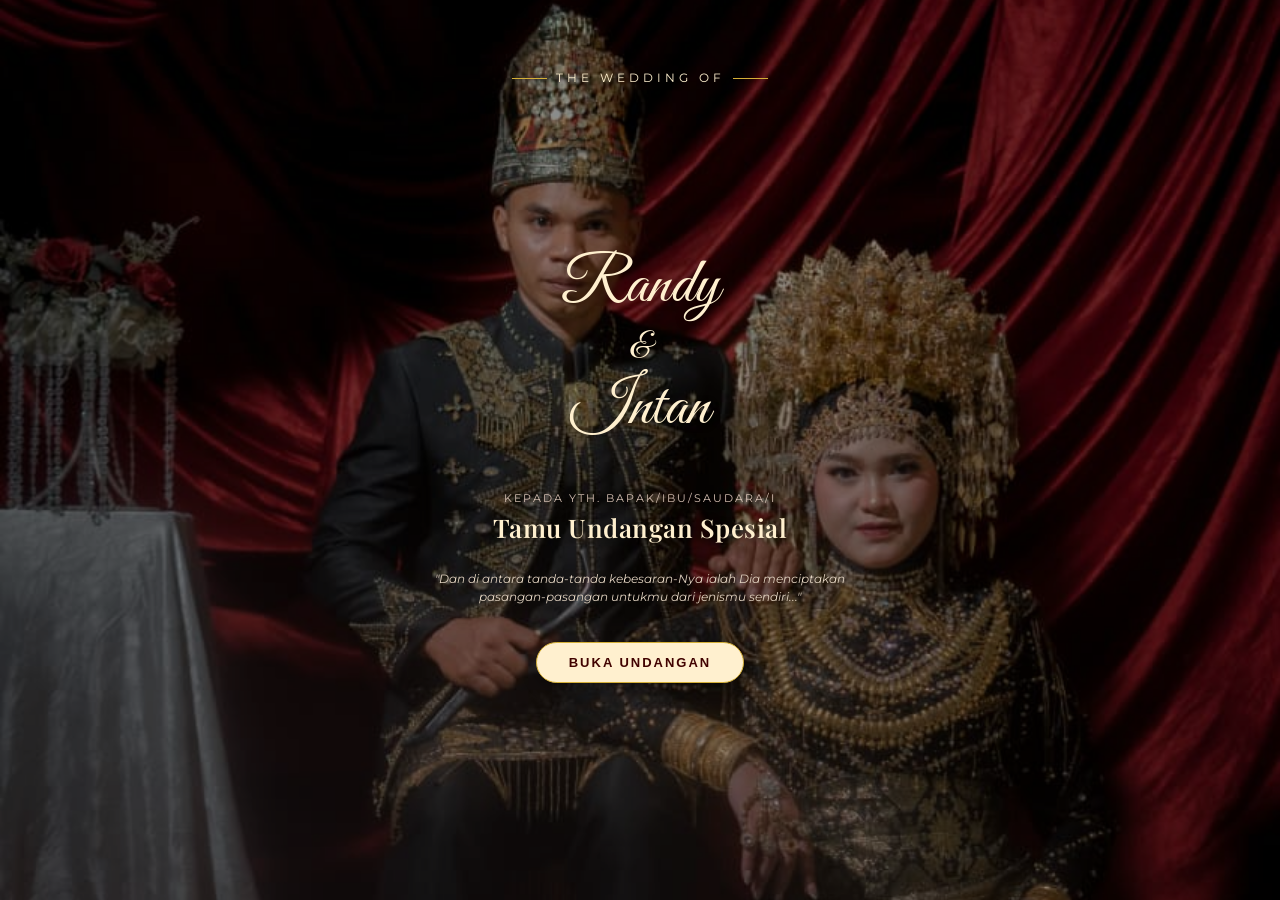
==== commit 11ae1a70: "Update print statement from 'Hello' to 'Goodbye'" ====
--- a/index.html
+++ b/index.html
@@ -3,14 +3,22 @@
 
 <head>
     <meta charset="UTF-8">
-    <meta name="viewport" content="width=device-width, initial-scale=1.0">
     <meta name="viewport" content="width=device-width, initial-scale=1.0, maximum-scale=1.0, user-scalable=no">
-
-    <meta name="viewport" content="width=device-width, initial-scale=1.0">
     <meta name="theme-color" content="#D4AF37">
-    <title>Undangan Pernikahan</title>
-
+    <title>Undangan Pernikahan - Randy & Intan</title>
     <link rel="stylesheet" href="style.css">
+
+    <script>
+        // 1. Cek apakah izin buka undangan sudah ada atau belum
+        if (localStorage.getItem('playMusic') !== 'true') {
+            window.location.replace('opening.html');
+        }
+
+        // 2. Hapus izin begitu halaman di-refresh, agar jika tab ditutup/refresh, wajib balik ke opening.html lagi
+        window.addEventListener('beforeunload', function() {
+            localStorage.removeItem('playMusic');
+        });
+    </script>
 </head>
 
 <body>
